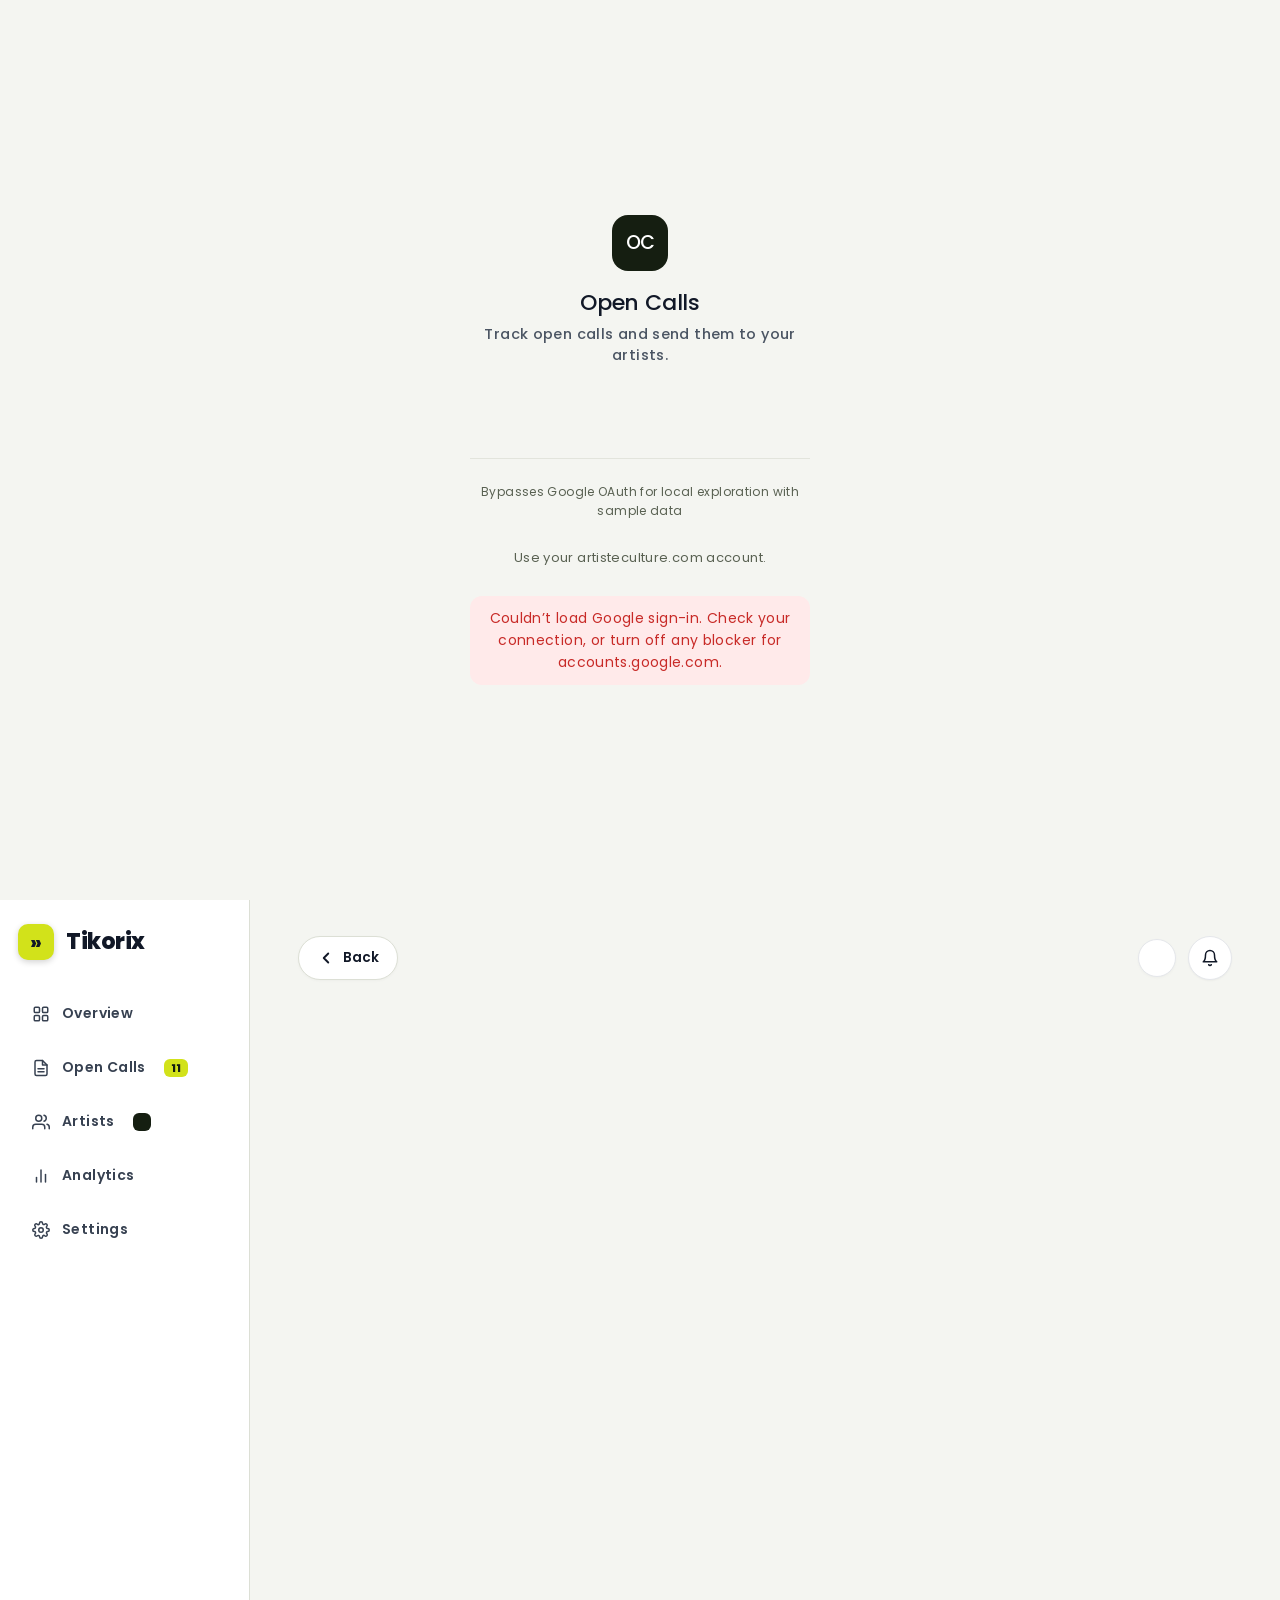
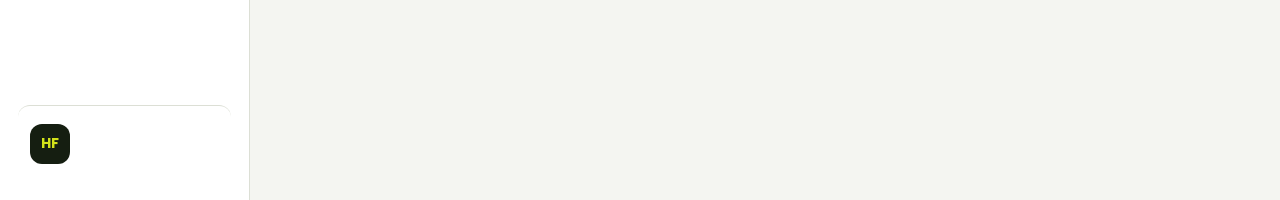
==== index.html @ 53bf8a7f "Add Set owner to opportunity multi-select bar and remove bulk send" ====
<!DOCTYPE html>
<html lang="en">
<head>
<meta charset="utf-8">
<meta name="viewport" content="width=device-width, initial-scale=1, viewport-fit=cover">
<title>Open Calls</title>
<meta name="theme-color" content="#faf8f5" media="(prefers-color-scheme: light)">
<meta name="theme-color" content="#161514" media="(prefers-color-scheme: dark)">
<link rel="icon" href="data:image/svg+xml,<svg xmlns='http://www.w3.org/2000/svg' viewBox='0 0 100 100'><rect width='100' height='100' rx='24' fill='%232b6e67'/><text x='50%' y='55%' dominant-baseline='middle' text-anchor='middle' font-family='sans-serif' font-size='48' font-weight='700' fill='white'>OC</text></svg>">
<meta name="mobile-web-app-capable" content="yes">
<meta name="apple-mobile-web-app-capable" content="yes">
<link rel="preconnect" href="https://script.google.com">
<link rel="preconnect" href="https://fonts.googleapis.com">
<link rel="preconnect" href="https://fonts.gstatic.com" crossorigin>
<link rel="stylesheet" href="https://fonts.googleapis.com/css2?family=Poppins:ital,wght@0,400;0,500;0,600;0,700;0,800;1,400;1,600&display=swap">
<script src="config.js"></script>
<script>
// Theme before first paint: 'light', 'dark', or 'device' (follows the system setting).
(function () {
  try {
    if (localStorage.getItem('oc_theme_v2') !== '1') {
      localStorage.setItem('oc_theme', 'light');
      localStorage.setItem('oc_theme_v2', '1');
    }
  } catch (e) {}
  var pref = 'light';
  try { pref = localStorage.getItem('oc_theme') || 'light'; } catch (e) {}
  var dark = pref === 'dark';
  document.documentElement.setAttribute('data-theme', dark ? 'dark' : 'light');
})();
</script>
<link rel="stylesheet" href="styles.css">

</head>
<body>

<!-- ============ Sign in ============ -->
<section id="signin" hidden>
  <div class="signbox">
    <div class="mark" aria-hidden="true">OC</div>
    <h1>Open Calls</h1>
    <p class="muted" id="signText">Track open calls and send them to your artists.</p>
    <div id="gsiBtn"></div>
    <div style="margin-top:20px;padding-top:16px;border-top:1px solid var(--line);">
      <button type="button" class="btn ghost block" id="btnDemoMode" style="display:none;border:1px solid var(--line);background:var(--sunk);color:var(--ink);font-weight:600;width:100%;cursor:pointer;padding:10px 14px;border-radius:99px;font-size:14px">🚀 Preview UI as Guest (Demo Mode)</button>
      <p class="faint" style="margin-top:8px;font-size:12px;text-align:center">Bypasses Google OAuth for local exploration with sample data</p>
    </div>
    <div id="pendingBox" hidden>
      <button type="button" class="btn primary block" id="btnCheckAgain">Check again</button>
      <button type="button" class="btn ghost block" id="btnOtherAccount">Use a different account</button>
    </div>
    <p class="faint" id="domainHint" style="margin-top:14px"></p>
    <div class="msg" id="signMsg" role="status" aria-live="polite"></div>
  </div>
</section>

<!-- ============ Who Are You ============ -->
<section id="whoAreYou" hidden>
  <div class="who-box">
    <button type="button" class="close-corner-btn who-corner" id="whoClose" aria-label="Close" hidden><svg viewBox="0 0 24 24" width="18" height="18" fill="none" stroke="currentColor" stroke-width="2" stroke-linecap="round" aria-hidden="true"><path d="M6 6l12 12M18 6L6 18"/></svg></button>
    <h2>Who are you?</h2>
    <p>Pick your name so the team knows who did what.</p>
    <div class="who-bar"><button type="button" class="btn ghost sm" id="whoEdit" hidden>Edit</button></div>
    <div class="person-list" id="personList"></div>
    <div class="new-person-form" id="newPersonForm" hidden>
      <input class="f" id="newPersonName" placeholder="Your name" maxlength="40" autocomplete="off">
      <div class="row">
        <button class="btn ghost" id="cancelNewPerson" type="button">Cancel</button>
        <button class="btn primary" id="saveNewPerson" type="button">Continue</button>
      </div>
    </div>
    <div class="msg" id="whoMsg" role="status" aria-live="polite"></div>
  </div>
</section>

<!-- ============ App ============ -->
<div id="app" hidden>
  <nav class="tabs" aria-label="Sections">
    <div class="tk-brand-header">
      <div class="tk-logo-box">&raquo;</div>
      <div class="tk-brand-title">Tikorix</div>
    </div>

    <!-- Hidden command palette for keyboard shortcuts (⌘K) -->
    <div class="quick-jump" style="display:none;">
      <span class="cmdk-kbd">⌘K</span>
      <input type="search" id="quickJump" placeholder="Jump to an artist, call or page..." aria-label="Jump to an artist, call or page" autocomplete="off">
      <div class="quick-results" id="quickResults" hidden></div>
    </div>

    <div class="tk-nav-menu">
      <a href="#/dashboard" class="tk-nav-item" data-route="dashboard">
        <svg viewBox="0 0 24 24"><rect x="3" y="3" width="7" height="7" rx="1.5"/><rect x="14" y="3" width="7" height="7" rx="1.5"/><rect x="3" y="14" width="7" height="7" rx="1.5"/><rect x="14" y="14" width="7" height="7" rx="1.5"/></svg>
        <span>Overview</span>
      </a>
      <a href="#/inbox" class="tk-nav-item" data-route="inbox">
        <svg viewBox="0 0 24 24"><path d="M14 2H6a2 2 0 0 0-2 2v16a2 2 0 0 0 2 2h12a2 2 0 0 0 2-2V8z"/><polyline points="14 2 14 8 20 8"/><line x1="16" y1="13" x2="8" y2="13"/><line x1="16" y1="17" x2="8" y2="17"/></svg>
        <span>Open Calls</span>
        <span class="badge tk-lime-badge" id="badge-inbox">11</span>
      </a>
      <a href="#/artists" class="tk-nav-item" data-route="artists">
        <svg viewBox="0 0 24 24"><path d="M17 21v-2a4 4 0 0 0-4-4H5a4 4 0 0 0-4 4v2"/><circle cx="9" cy="7" r="4"/><path d="M23 21v-2a4 4 0 0 0-3-3.87"/><path d="M16 3.13a4 4 0 0 1 0 7.75"/></svg>
        <span>Artists</span>
        <span class="badge tk-dark-badge" id="badge-artists"></span>
      </a>
      <a href="#/analytics" class="tk-nav-item" data-route="analytics">
        <svg viewBox="0 0 24 24"><line x1="18" y1="20" x2="18" y2="10"/><line x1="12" y1="20" x2="12" y2="4"/><line x1="6" y1="20" x2="6" y2="14"/></svg>
        <span>Analytics</span>
      </a>
      <a href="#/settings" class="tk-nav-item" id="tkNavSettings" data-route="settings" title="Manage Profile, Team & Settings" style="cursor:pointer;">
        <svg viewBox="0 0 24 24"><circle cx="12" cy="12" r="3"/><path d="M19.4 15a1.65 1.65 0 0 0 .33 1.82l.06.06a2 2 0 0 1 0 2.83 2 2 0 0 1-2.83 0l-.06-.06a1.65 1.65 0 0 0-1.82-.33 1.65 1.65 0 0 0-1 1.51V21a2 2 0 0 1-2 2 2 2 0 0 1-2-2v-.09A1.65 1.65 0 0 0 9 19.4a1.65 1.65 0 0 0-1.82.33l-.06.06a2 2 0 0 1-2.83 0 2 2 0 0 1 0-2.83l.06-.06a1.65 1.65 0 0 0 .33-1.82 1.65 1.65 0 0 0-1.51-1H3a2 2 0 0 1-2-2 2 2 0 0 1 2-2h.09A1.65 1.65 0 0 0 4.6 9a1.65 1.65 0 0 0-.33-1.82l-.06-.06a2 2 0 0 1 0-2.83 2 2 0 0 1 2.83 0l.06.06a1.65 1.65 0 0 0 1.82.33H9a1.65 1.65 0 0 0 1-1.51V3a2 2 0 0 1 2-2 2 2 0 0 1 2 2v.09a1.65 1.65 0 0 0 1 1.51 1.65 1.65 0 0 0 1.82-.33l.06-.06a2 2 0 0 1 2.83 0 2 2 0 0 1 0 2.83l-.06.06a1.65 1.65 0 0 0-.33 1.82V9a1.65 1.65 0 0 0 1.51 1H21a2 2 0 0 1 2 2 2 2 0 0 1-2 2h-.09a1.65 1.65 0 0 0-1.51 1z"/></svg>
        <span>Settings</span>
      </a>
      <span id="badge-drafts" style="display:none !important;"></span>
    </div>

    <!-- Hidden compatibility containers -->
    <div style="display:none;" id="navInbox"></div>
    <div style="display:none;" id="navArtists"></div>

    <div class="tk-sidebar-user" id="tkUserTrigger" onclick="openProfileMenu()" title="Manage Profile & Appearance" style="cursor:pointer;">
      <div class="tk-user-avatar" style="background:#151e11 !important;color:#d2e21a !important;font-weight:800;">HF</div>
      <div style="flex:1;min-width:0;">
        <div class="tk-user-name" id="tkSidebarUserName"></div>
        <div class="tk-user-email" id="tkSidebarUserRole"></div>
      </div>
    </div>
  </nav>

  <button type="button" class="fab" id="fabAdd" aria-label="Add an open call"><svg viewBox="0 0 24 24"><path d="M12 5v14M5 12h14"/></svg></button>

  <header class="top">
    <div class="wrap">
      <button type="button" class="back" id="btnBack" hidden aria-label="Back"><svg width="20" height="20" viewBox="0 0 24 24" fill="none" stroke="currentColor" stroke-width="2" stroke-linecap="round"><path d="M15 18l-6-6 6-6"/></svg><span id="backLabel">Back</span></button>
      <button type="button" class="icon-btn menu-btn" id="btnMenu" aria-label="Show or hide the menu" aria-expanded="true" style="display:none;"><svg viewBox="0 0 24 24" aria-hidden="true"><path d="M4 7h16M4 12h16M4 17h16"/></svg></button>
      <div class="tk-header-block">
        <div class="tk-eyebrow" id="tkEyebrow">WORKSPACE / OVERVIEW</div>
        <h1 id="brandTitle">Welcome back</h1>
        <div class="tk-page-sub" id="tkPageSub">Your clients, projects, and workflows. All moving forward.</div>
      </div>
      <div class="tk-header-right" style="display:flex;align-items:center;gap:12px;">
        <div class="tk-date-pill"></div>
        <button type="button" class="icon-btn" id="btnBell" aria-label="Notifications" title="Notifications" style="display:none;"><svg viewBox="0 0 24 24" aria-hidden="true"><path d="M18 8a6 6 0 0 0-12 0c0 7-3 9-3 9h18s-3-2-3-9"/><path d="M13.7 21a2 2 0 0 1-3.4 0"/></svg><span class="bell-count" id="bellCount"></span></button>
        <button type="button" class="avatar" id="btnAccount" aria-label="Account" style="display:none;"></button>
      </div>
    </div>
  </header>

  <main>
    <!-- Top Navigation Row: Back Button on far left, Date and Reminder Bell on far right -->
    <div class="tk-global-nav-bar" id="tkGlobalNavBar">
      <button type="button" class="page-back tk-back-btn" id="pageBack" aria-label="Back">
        <svg width="18" height="18" viewBox="0 0 24 24" fill="none" stroke="currentColor" stroke-width="2.5" stroke-linecap="round" stroke-linejoin="round"><polyline points="15 18 9 12 15 6"/></svg>
        <span>Back</span>
      </button>
      <div class="tk-top-actions">
        <div class="tk-date-pill"></div>
        <button type="button" class="icon-btn tk-bell-btn" id="btnGlobalBell" aria-label="Notifications" title="Notifications" onclick="openAlerts()">
          <svg width="20" height="20" viewBox="0 0 24 24" fill="none" stroke="currentColor" stroke-width="2" stroke-linecap="round"><path d="M18 8a6 6 0 0 0-12 0c0 7-3 9-3 9h18s-3-2-3-9"/><path d="M13.7 21a2 2 0 0 1-3.4 0"/></svg>
          <span class="bell-count" id="globalBellCount"></span>
        </button>
      </div>
    </div>
    <div class="page-head" style="display:none;"><h2 class="page-name" id="pageName"></h2><button type="button" class="icon-btn" id="btnDashMore" aria-label="Dashboard options" title="Dashboard options"><svg viewBox="0 0 24 24" aria-hidden="true"><circle cx="5" cy="12" r="1.6"/><circle cx="12" cy="12" r="1.6"/><circle cx="19" cy="12" r="1.6"/></svg></button><span class="page-assigned" id="pageAssigned"></span><button type="button" class="icon-btn" id="btnEntryMore" aria-label="More actions" hidden><svg viewBox="0 0 24 24" aria-hidden="true"><circle cx="5" cy="12" r="1.6"/><circle cx="12" cy="12" r="1.6"/><circle cx="19" cy="12" r="1.6"/></svg></button><button type="button" class="icon-btn" id="btnLists" aria-label="Drafts, Inbox and Archive" title="Drafts, Inbox and Archive" hidden><svg viewBox="0 0 24 24" aria-hidden="true"><circle cx="5" cy="12" r="1.6"/><circle cx="12" cy="12" r="1.6"/><circle cx="19" cy="12" r="1.6"/></svg></button></div>
    <!-- Add -->
    <section class="wrap view" id="view-add" hidden>


      <div class="card-bundle" style="max-width:760px;margin:0 auto;padding:24px;">
        <h2 style="font-size:22px;font-weight:700;color:var(--ink);margin:0 0 6px 0;">Add an Open Call</h2>
        <p class="muted" style="margin:0 0 18px 0;font-size:14px;">Upload screenshots or a PDF, or paste a link. You'll check the details before anything is saved.</p>
        <label class="drop" id="drop">
          <svg viewBox="0 0 24 24" aria-hidden="true"><path d="M12 16V4M7 9l5-5 5 5M4 16v3a1 1 0 0 0 1 1h14a1 1 0 0 0 1-1v-3"/></svg>
          <b>Choose screenshots or a PDF</b>
          <span class="faint">Or drop or paste them here. Up to 10.</span>
          <input type="file" id="fileInput" class="sr" multiple accept="image/*,application/pdf">
        </label>
        <div class="thumbs" id="thumbs"></div>
        <label class="lbl" for="textInput" style="margin-top:14px;display:block;">Link or caption</label>
        <textarea class="f" id="textInput" rows="3" placeholder="https://instagram.com/p/…"></textarea>
        <div class="linkrow" style="margin-top:6px;">
          <span class="faint" style="font-size:12px;">Instagram links often can't be read. A screenshot works best.</span>
          <button type="button" class="linkbtn" id="btnPaste" hidden>Paste</button>
        </div>
        <button type="button" class="btn primary block" id="btnRead" style="margin-top:18px;width:100%;">Read details</button>
        <button class="btn block" id="btnManual" type="button" style="margin-top:10px;width:100%;">Enter details manually</button>
        <div class="msg" id="addMsg" role="status" aria-live="polite"></div>
      </div>
    </section>

    <!-- Lists (Open Calls Tabular View) -->
    <section class="wrap view" id="view-list" hidden>
      <div class="tk-page-header-bar" style="display:flex;justify-content:space-between;align-items:flex-start;width:100%;margin-bottom:20px;">
        <div>
          <h1 class="tk-greeting" style="font-size:32px;font-weight:800;color:#111827;margin:0 0 4px 0;">Open Calls</h1>
          <div class="tk-sub" style="font-size:14px;color:#4f5561;">Track, evaluate, and submit curated opportunities across represented artists.</div>
        </div>
        <div>
          <button type="button" class="btn primary tk-add-call-btn" onclick="go('#/add')">
            <svg width="16" height="16" viewBox="0 0 24 24" fill="none" stroke="currentColor" stroke-width="2.5" style="margin-right:6px;"><path d="M12 5v14M5 12h14"/></svg>
            <span>Add Open Call</span>
          </button>
        </div>
      </div>

      <!-- Unified Inline Toolbar (Search + Categories + All Artists + Closing Soon + Status Tabs) -->
      <div class="tk-table-toolbar">
        <div class="tk-toolbar-left">
          <div class="tk-search-box">
            <svg viewBox="0 0 24 24" fill="none" stroke="currentColor" stroke-width="2" aria-hidden="true" width="16" height="16"><circle cx="11" cy="11" r="7"/><path d="M20 20l-3.5-3.5"/></svg>
            <input type="search" id="q" placeholder="Search opportunity, funder, artist..." autocomplete="off">
          </div>
          <select class="tk-filter-select" id="fCat" aria-label="Filter by Category">
            <option value="">All Categories ▾</option>
            <option>Exhibition</option><option>Residency</option><option>Grant</option><option>Prize</option><option>Art Fair</option><option>Competition</option><option>Other</option>
          </select>
          <select class="tk-filter-select" id="fArtist" aria-label="Filter by Artist">
            <option value="">All Artists ▾</option>
          </select>
          <button type="button" class="tk-alert-pill" id="fSoon" aria-pressed="false">
            <span>Closing Soon</span>
            <span class="tk-soon-count" id="soonCountPill">2</span>
          </button>
        </div>

        <div class="tk-status-tabs" id="subTabs">
          <button type="button" data-sub="inbox" class="tk-status-tab active">Inbox <span class="tk-tab-count" id="sbadge-inbox"></span></button>
          <button type="button" data-sub="drafts" class="tk-status-tab">Drafts <span class="tk-tab-count" id="sbadge-drafts"></span></button>
          <button type="button" data-sub="archive" class="tk-status-tab">Archived</button>
        </div>
        <select id="fSort" style="display:none;"><option value="deadline">deadline</option><option value="added">added</option></select>
      </div>

      <!-- Structured Data Table with Half-Pane Preview Split Container -->
      <div class="tk-split-container" id="tkSplitContainer">
        <div class="tk-table-card tk-table-pane" id="tkTablePane">
          <div id="list" aria-live="polite"></div>
        </div>
        <aside class="tk-half-pane" id="tkHalfPane" hidden aria-label="Opportunity Details Preview">
          <div class="tk-pane-card" id="tkPaneContent"></div>
        </aside>
      </div>
    </section>

    <!-- Editor -->
    <section class="wrap view" id="view-entry" hidden>

            <!-- BUNDLE 1: WORKFLOW & PROGRESS CARD -->
      <div class="card-bundle workflow-card" id="entryHeaderCard" style="padding:24px 28px;border-radius:20px;background:#ffffff;border:1px solid #e5e7eb;margin-bottom:20px;">
        <div class="workflow-top-row" style="display:flex;justify-content:space-between;align-items:flex-start;width:100%;">
          <div>
            <div class="tk-eyebrow" id="entryHeaderEyebrow" style="font-size:11px;font-weight:700;color:#6b7280;letter-spacing:0.05em;margin-bottom:4px;text-transform:uppercase;">OPPORTUNITY INTAKE</div>
            <h2 id="entryHeaderTitle" style="font-size:24px;font-weight:800;color:#111827;margin:0 0 6px 0;">New Open Call</h2>
            <p id="entryHeaderDesc" style="font-size:13.5px;color:#4f5561;margin:0;">Enter and curate opportunity details. You can save as an in-progress draft or publish directly to your Active Inbox.</p>
          </div>
          <div style="display:flex;align-items:center;gap:10px;">
            <span class="status-pill" id="entryStatus"></span>
            <button type="button" class="btn sm" id="btnEditEntry" hidden>Edit Details</button>
          </div>
        </div>
        <div id="entryPipeline" class="entry-pipeline" style="margin-top:16px;"></div>
      </div>

      <form id="form" novalidate autocomplete="off">
        <div id="archiveRow" hidden>
          <button type="button" class="btn danger sm" id="btnArchive">Archive</button>
        </div>
        <h3 class="form-section" id="basicsHead" style="display:none">Basics</h3>

        <!-- BUNDLE 2: TITLE & CORE ESSENTIALS -->
        <div class="card-bundle">
          <div class="bundle-header" style="display:flex;align-items:center;justify-content:space-between;">
            <h4 class="bundle-title" style="margin:0;"><svg width="16" height="16" viewBox="0 0 24 24" fill="none" stroke="currentColor" stroke-width="2.5" style="margin-right:8px;vertical-align:-2px;"><path d="M14 2H6a2 2 0 0 0-2 2v16a2 2 0 0 0 2 2h12a2 2 0 0 0 2-2V8z"/><polyline points="14 2 14 8 20 8"/></svg>Call Details</h4>
            <div class="tk-menu-wrap" style="position:relative;">
              <button type="button" class="tk-row-menu-btn" id="btnCallDetailsMore" aria-label="Opportunity options" title="Opportunity options" onclick="toggleCallDetailsDropdown(event)">
                <svg width="18" height="18" viewBox="0 0 24 24" fill="none" stroke="currentColor" stroke-width="2.5"><circle cx="12" cy="12" r="1.5"/><circle cx="19" cy="12" r="1.5"/><circle cx="5" cy="12" r="1.5"/></svg>
              </button>
              <div class="tk-menu-dropdown right" id="callDetailsDropdown" style="display:none;position:absolute;top:100%;right:0;margin-top:4px;z-index:60;min-width:220px;box-shadow:0 10px 25px rgba(0,0,0,0.15);background:#ffffff;border:1px solid #e5e7eb;border-radius:12px;padding:6px;">
              </div>
            </div>
          </div>
          <div class="bundle-fields">
            <div class="field" data-k="title">
              <label class="lbl" for="f_title">Title</label>
              <input class="f" id="f_title" required>
              <div class="note">Not found. Check the source.</div>
            </div>
            <div class="field" data-k="link">
              <label class="lbl" for="f_link">Application Link</label>
              <input class="f" id="f_link" type="url" inputmode="url" placeholder="https://">
              <div class="note">Not found. Check the source.</div>
            </div>
            <div class="field" data-k="theme">
              <label class="lbl" for="f_theme">Theme / Curatorial Focus</label>
              <input class="f" id="f_theme" placeholder="e.g. Ecology, Materiality, South Asian Diaspora, Post-colonialism">
              <div class="note">Not found. Check the source.</div>
            </div>
          </div>
        </div>

        <!-- TWO COLUMN BUNDLE GRID -->
        <div class="two-col-bundles">

          <!-- BUNDLE 3: LOGISTICS & VENUE -->
          <div class="card-bundle">
            <div class="bundle-header">
              <h4 class="bundle-title"><svg width="16" height="16" viewBox="0 0 24 24" fill="none" stroke="currentColor" stroke-width="2.5" style="margin-right:8px;vertical-align:-2px;"><circle cx="12" cy="12" r="10"/><path d="M12 2a14.5 14.5 0 0 0 0 20 14.5 14.5 0 0 0 0-20"/><path d="M2 12h20"/></svg>Logistics & Venue</h4>
            </div>
            <div class="bundle-fields">
              <div class="field" data-k="type">
                <label class="lbl" for="f_type">Category</label>
                <select class="f" id="f_type">
                  <option value=""></option>
                  <option>Exhibition</option>
                  <option>Residency</option>
                  <option>Grant</option>
                  <option>Prize</option>
                  <option>Art Fair</option>
                  <option>Competition</option>
                  <option>Other</option>
                </select>
                <div class="note">Not found.</div>
              </div>
              <div class="field" data-k="organiser">
                <label class="lbl" for="f_organiser">Organiser</label>
                <input class="f" id="f_organiser">
                <div class="note">Not found. Check the source.</div>
              </div>
              <div class="field" data-k="location">
                <label class="lbl" for="f_location">Location</label>
                <input class="f" id="f_location">
                <div class="note">Not found.</div>
              </div>
            </div>
          </div>

          <!-- BUNDLE 4: TIMELINE & KEY DATES -->
          <div class="card-bundle">
            <div class="bundle-header">
              <h4 class="bundle-title"><svg width="16" height="16" viewBox="0 0 24 24" fill="none" stroke="currentColor" stroke-width="2.5" style="margin-right:8px;vertical-align:-2px;"><rect x="3" y="4" width="18" height="18" rx="2" ry="2"/><line x1="16" y1="2" x2="16" y2="6"/><line x1="8" y1="2" x2="8" y2="6"/><line x1="3" y1="10" x2="21" y2="10"/></svg>Timeline & Dates</h4>
            </div>
            <div class="bundle-fields">
              <div class="field" data-k="deadline">
                <label class="lbl" for="f_deadline">Submission Deadline</label>
                <input class="f" id="f_deadline" type="date">
                <div class="note">Not found. Check the source.</div>
              </div>
              <div class="field" data-k="announcement_date">
                <label class="lbl" for="f_announcement_date">Results Announced</label>
                <input class="f" id="f_announcement_date">
                <div class="note">Not found.</div>
              </div>
              <div class="field" data-k="event_dates">
                <label class="lbl" for="f_event_dates">Event Dates</label>
                <input class="f" id="f_event_dates">
                <div class="note">Not found.</div>
              </div>
            </div>
          </div>

          <!-- BUNDLE 5: FINANCIALS & FEES (ALL IN ONE PLACE) -->
          <div class="card-bundle">
            <div class="bundle-header">
              <h4 class="bundle-title"><svg width="16" height="16" viewBox="0 0 24 24" fill="none" stroke="currentColor" stroke-width="2.5" style="margin-right:8px;vertical-align:-2px;"><rect x="1" y="4" width="22" height="16" rx="2" ry="2"/><line x1="1" y1="10" x2="23" y2="10"/></svg>Financials & Fees</h4>
            </div>
            <div class="bundle-fields">
              <div class="field" data-k="fee">
                <label class="lbl" for="f_fee">Application Fee</label>
                <input class="f" id="f_fee" placeholder="Free, ₹500">
                <div class="note">Not found. Check the source.</div>
              </div>
              <div class="field" data-k="fees">
                <span class="lbl">Other Fees</span>
                <div id="feeList"></div>
                <button type="button" class="btn ghost sm" id="btnAddFee" style="margin-top:6px">+ Add a fee</button>
              </div>
            </div>
          </div>

          <!-- BUNDLE 6: REQUIREMENTS & DOSSIER -->
          <div class="card-bundle">
            <div class="bundle-header">
              <h4 class="bundle-title"><svg width="16" height="16" viewBox="0 0 24 24" fill="none" stroke="currentColor" stroke-width="2.5" style="margin-right:8px;vertical-align:-2px;"><path d="M22 19a2 2 0 0 1-2 2H4a2 2 0 0 1-2-2V5a2 2 0 0 1 2-2h5l2 3h9a2 2 0 0 1 2 2z"/></svg>Requirements & Criteria</h4>
            </div>
            <div class="bundle-fields">
              <div class="field" data-k="required_docs">
                <label class="lbl" for="f_required_docs">Required Documents</label>
                <input class="f" id="f_required_docs" placeholder="CV, Artist statement, Images, Portfolio">
                <div class="note">Not found. Check the source.</div>
              </div>
              <div class="field" data-k="eligibility">
                <label class="lbl" for="f_eligibility">Eligibility</label>
                <textarea class="f" id="f_eligibility" rows="2"></textarea>
                <div class="note">Not found. Check the source.</div>
              </div>
            </div>
          </div>

        </div>

        <!-- ADDITIONAL INFO & CUSTOM FIELDS CARD -->
        <div class="card-bundle">
          <div class="bundle-header">
            <h4 class="bundle-title"><svg width="16" height="16" viewBox="0 0 24 24" fill="none" stroke="currentColor" stroke-width="2.5" style="margin-right:8px;vertical-align:-2px;"><path d="M11 4H4a2 2 0 0 0-2 2v14a2 2 0 0 0 2 2h14a2 2 0 0 0 2-2v-7"/><path d="M18.5 2.5a2.121 2.121 0 0 1 3 3L12 15l-4 1 1-4 9.5-9.5z"/></svg>Notes & Additional Info</h4>
          </div>
          <div class="bundle-fields">
            <div class="field" data-k="additional">
              <label class="lbl" for="f_additional">Additional Info</label>
              <textarea class="f" id="f_additional" rows="2" placeholder="Anything else the team should know"></textarea>
            </div>
            <div id="customFields"></div>
          </div>
        </div>
      </form>

      <!-- BUNDLE 7: SOURCE MATERIAL ACCORDION (AT BOTTOM AS REFERENCE) -->
      <div id="source"></div>

      <!-- ARTIST PICKER SECTION -->
      <div id="artistPickerSection" class="card-bundle" style="margin-top:20px;">
        <label class="lbl" style="font-size:13px; font-weight:700; text-transform:uppercase; color:var(--ink-muted);">Match Artists</label>
        <div class="chips" id="artistChips" role="group" aria-label="Artists" style="margin-top:10px;"></div>
        <p class="faint" id="calHint" style="margin:8px 2px 0" aria-live="polite"></p>
        <form id="addArtist" class="add-artist-box" hidden style="margin-top:12px;border-top:1px solid var(--line);padding-top:12px;">
          <label class="lbl" for="newArtist">New artist name</label>
          <input class="f" id="newArtist" autocomplete="off">
          <div style="display:flex;gap:8px;margin-top:10px">
            <button type="button" class="btn ghost" id="cancelArtist">Cancel</button>
            <button class="btn" id="saveArtist" style="flex:1">Add artist</button>
          </div>
        </form>
      </div>

      <!-- ACTIONS BAR (STICKY BOTTOM FOOTER) -->
      <div class="tk-sticky-actions" id="entryActions" style="display:flex;justify-content:space-between;align-items:center;">
        <div class="msg" id="entryMsg" role="alert" style="margin:0;font-size:13px;color:#6b7280;"></div>
                <div style="display:flex;align-items:center;gap:12px;">
          <button type="button" class="btn ghost sm" id="btnCancelEdit" onclick="go('#/inbox')">Cancel</button>
          <button type="button" class="btn sm tk-btn-draft" id="btnSaveDraft" style="display:none;">Save Draft</button>
          <button type="button" class="btn primary sm" id="btnPrimary" style="background:#111827;color:#ffffff;border-radius:9999px;padding:9px 24px;font-size:14px;font-weight:700;">Save to Inbox</button>
          <button type="button" id="btnDeleteCall" hidden></button>
          <button type="button" id="btnToDrafts" hidden></button>
          <button type="button" id="btnRestore" hidden></button>
          <button type="button" id="btnSecondary" hidden></button>
        </div>
      </div>
    </section>

    <!-- Artists list -->
    <section class="wrap view" id="view-artists" hidden>
      <div id="artistsList"></div>
    </section>

    <!-- Artist detail -->
    <section class="wrap view" id="view-artist-detail" hidden>
      <div id="artistDetail"></div>
    </section>


    <!-- Dashboard -->
    <section class="wrap view" id="view-dashboard" hidden>
      <div id="dashboardContent"></div>
    </section>

    <!-- Analytics -->
    <section class="wrap view" id="view-analytics" hidden>
      <div id="analyticsContent"></div>
    </section>

    <!-- Doc review -->
    <section class="wrap view" id="view-doc-review" hidden>
      <div id="docReviewContent"></div>
    </section>

    <!-- Per-artist call: the 4-step wizard (Sent / Awaiting Response /
         Application / Outcome) for one artist's view of one call. -->
    <section class="wrap view" id="view-artist-call" hidden>
      <div id="artistCallContent"></div>
    </section>
      <!-- Settings Page -->
    <section class="wrap view" id="view-settings" hidden>
      <div class="tk-top-bar" style="margin-bottom:24px;">
        <div>
          <div class="tk-page-eyebrow">WORKSPACE / SETTINGS</div>
          <h1 class="tk-page-title" style="margin:0;font-size:28px;font-weight:800;color:#111827;">Settings &amp; Preferences</h1>
          <p class="tk-page-subtitle" style="margin:4px 0 0;font-size:14px;color:#6b7280;">Manage workspace rules, intake fields, automated reminders, and reports.</p>
        </div>
        </div>

      <div class="tk-settings-cards-grid">
        <!-- Card 1: Custom Form Fields -->
        <div class="tk-settings-nav-card" onclick="openFormFields()" tabindex="0" role="button" aria-label="Configure Custom Form Fields">
          <div class="tk-settings-nav-icon">
            <svg width="24" height="24" viewBox="0 0 24 24" fill="none" stroke="currentColor" stroke-width="2"><rect x="3" y="3" width="18" height="18" rx="2"/><path d="M9 3v18"/><path d="M14 9h5"/><path d="M14 15h5"/></svg>
          </div>
          <div class="tk-settings-nav-content">
            <h3 class="tk-settings-nav-title">Custom Form Fields</h3>
            <p class="tk-settings-nav-desc">Configure custom intake metadata, curatorial tags, and sync definitions for artist profiles.</p>
          </div>
          <button type="button" class="tk-settings-nav-btn">Configure &rarr;</button>
        </div>

        <!-- Card 2: Automated Reminders -->
        <div class="tk-settings-nav-card" onclick="openReminders()" tabindex="0" role="button" aria-label="Manage Reminders and Autopilot">
          <div class="tk-settings-nav-icon">
            <svg width="24" height="24" viewBox="0 0 24 24" fill="none" stroke="currentColor" stroke-width="2"><path d="M18 8a6 6 0 0 0-12 0c0 7-3 9-3 9h18s-3-2-3-9"/><path d="M13.7 21a2 2 0 0 1-3.4 0"/></svg>
          </div>
          <div class="tk-settings-nav-content">
            <h3 class="tk-settings-nav-title">Reminders &amp; Autopilot</h3>
            <p class="tk-settings-nav-desc">Set up email and in-app chase rules, deadline alerts, and automatic notification assignments.</p>
          </div>
          <button type="button" class="tk-settings-nav-btn">Manage Rules &rarr;</button>
        </div>

        <!-- Card 3: Reports & Exports -->
        <div class="tk-settings-nav-card" onclick="openReports()" tabindex="0" role="button" aria-label="View Reports and Export">
          <div class="tk-settings-nav-icon">
            <svg width="24" height="24" viewBox="0 0 24 24" fill="none" stroke="currentColor" stroke-width="2"><line x1="18" y1="20" x2="18" y2="10"/><line x1="12" y1="20" x2="12" y2="4"/><line x1="6" y1="20" x2="6" y2="14"/></svg>
          </div>
          <div class="tk-settings-nav-content">
            <h3 class="tk-settings-nav-title">Reports &amp; Export</h3>
            <p class="tk-settings-nav-desc">Generate monthly, quarterly, and annual performance summaries, and export artist dossiers.</p>
          </div>
          <button type="button" class="tk-settings-nav-btn">View Reports &rarr;</button>
        </div>

        <!-- Card 4: Team & People -->
        <div class="tk-settings-nav-card" onclick="showWhoAreYou(true)" tabindex="0" role="button" aria-label="Manage Team and People">
          <div class="tk-settings-nav-icon">
            <svg width="24" height="24" viewBox="0 0 24 24" fill="none" stroke="currentColor" stroke-width="2"><path d="M17 21v-2a4 4 0 0 0-4-4H5a4 4 0 0 0-4 4v2"/><circle cx="9" cy="7" r="4"/><path d="M23 21v-2a4 4 0 0 0-3-3.87"/><path d="M16 3.13a4 4 0 0 1 0 7.75"/></svg>
          </div>
          <div class="tk-settings-nav-content">
            <h3 class="tk-settings-nav-title">Team &amp; People</h3>
            <p class="tk-settings-nav-desc">Manage workspace collaborators, curatorial leads, active reviewer profiles, and permissions.</p>
          </div>
          <button type="button" class="tk-settings-nav-btn">Manage Team &rarr;</button>
        </div>
      </div>
    </section>

  </main>

  <div class="bulk" id="bulk" role="region" aria-label="Selection">
    <span class="n"><span id="bulkN">0</span> selected</span>
    <button type="button" id="bulkClear">Clear</button>
    <button type="button" id="bulkArchive">Archive</button>
    <button type="button" class="solid" id="bulkSetOwner">Set owner</button>
  </div>
</div>

<div class="backdrop" id="backdrop"></div>
<div class="sheet" id="sheet" role="dialog" aria-modal="true" aria-labelledby="sheetTitle" tabindex="-1">
  <div class="grab"></div>
  <h2 id="sheetTitle"></h2>
  <p id="sheetText"></p>
  <div id="sheetBody"></div>
  <div class="btns" id="sheetBtns"></div>
</div>
<div class="toast" id="toast" role="status" aria-live="polite"><span id="toastText"></span><button type="button" id="toastAction"></button></div>

<script src="app.js" defer></script>


<!-- 1-CLICK PITCH EMAIL GENERATOR MODAL -->
<div class="tk-modal-backdrop" id="tkEmailModal">
  <div class="tk-email-modal">
    <div class="tk-modal-header">
      <h3 class="tk-modal-title"><span>✉ Generated Pitch Email for <span id="mEmailArtist">Marita</span></span></h3>
      <button type="button" class="tk-modal-close" onclick="closeEmailModal()">&times;</button>
    </div>
    <div class="tk-modal-body">
      <div style="font-size:13px;color:#374151;display:flex;flex-direction:column;gap:6px;">
        <div><strong>To:</strong> <span id="mEmailTo">marita@artisteculture.com</span></div>
        <div><strong>Subject:</strong> <span id="mEmailSubject">Curated Opportunity: Autumn Production Grant (₹3,50,000)</span></div>
      </div>
      <div class="tk-email-preview-box" id="mEmailBody">Hi Marita,

Hope your studio work is going well! 

The curatorial team vetted this new open call that strongly aligns with your practice:

• Opportunity: Autumn Production Grant 2027
• Funding & Support: ₹3,50,000 direct production stipend
• Deadline: 6 November 2026 (closing in 2 days)
• Requirements: 500w proposal, 10 work images, CV (we already drafted this in your dossier)

Review the full details in your Google Doc dossier below and let us know if we should submit:
👉 https://docs.google.com/document/d/marita-fernandez-dossier-2026

Best,
Hazel & the Curatorial Team</div>
    </div>
    <div class="tk-modal-footer">
      <span style="font-size:12px;color:#6b7280;">Backed by <code>p2_generateEmailText</code></span>
      <div style="display:flex;gap:10px;">
        <button type="button" class="tk-btn-modal" onclick="copyEmailText()">📋 Copy Email Text</button>
        <button type="button" class="tk-btn-modal" style="background:#2563eb;color:#fff;" onclick="window.open('https://mail.google.com','_blank')">↗ Open in Gmail</button>
      </div>
    </div>
  </div>
</div>

</body>
</html>
---- styles.css ----
:root {
  /* Tikorix Framer Palette */
  --bg: #F4F5F1;          /* Tikorix signature soft calm sage stone canvas */
  --surface: #FFFFFF;     /* Crisp white card surface */
  --surface-subtle: #FAFAF8;
  --sunk: #ECEEE7;        /* Tikorix warm muted sage sunk */
  --ink: #151E11;         /* Tikorix obsidian forest black */
  --ink2: #4F5561;        /* Tikorix slate gray */
  --ink3: #7B8272;        /* Tikorix muted sage helper */
  --line: #E2E4DC;        /* Tikorix delicate tactile sage line */
  --primary: #151E11;     /* Tikorix obsidian dark button */
  --on-primary: #FFFFFF;
  --accent-lime: #D2E21A; /* Tikorix signature electric lime highlight */
  --accent-lime-hover: #BFCE12;
  --accent-lime-soft: #F6F9D2;
  --accent-mint: #00B887;
  --accent-mint-soft: #E6F8F3;
  --accent-coral: #FF5E5B;
  --accent-coral-soft: #FFEAEA;
  --accent-sun: #F59E0B;
  --accent-sun-soft: #FEF3C7;
  --accent-cobalt: #3B82F6;
  --accent-cobalt-soft: #EFF6FF;
  --accent-lilac: #8E51FF;
  --accent-lilac-soft: #F4ECFF;
  --red-bg: #FFEAEA; --red: #C82A27;
  --amber-bg: #FEF3C7; --amber: #B45309;
  --green-bg: #E6F8F3; --green: #008762;
  --blue-bg: #EFF6FF; --blue: #1D4ED8;
  --purple-bg: #F4ECFF; --purple: #6D28D9;
  --focus: 0 0 0 3px rgba(210, 226, 26, 0.45);
  --nav-h: 64px;
}
:root[data-theme="dark"]{
  color-scheme:dark;
  --bg:#161514;--surface:#211f1d;--sunk:#2b2926;--ink:#f2efea;--ink2:#c9c3bb;--ink3:#a8a197;--line:#3a3633;
  --primary:#f2efea;--on-primary:#161514;
  --red-bg:#3d1c18;--red:#f4a196;--amber-bg:#3b2c12;--amber:#f2c46e;--green-bg:#17331f;--green:#90d6a4;
  --blue-bg:#1b2d42;--blue:#8ab4e8;--purple-bg:#2e1e40;--purple:#c4a0e8;
  --focus:0 0 0 3px rgba(242,239,234,.28);
}
*{box-sizing:border-box}
html{-webkit-text-size-adjust:100%}
/* Dyslexia-friendly: Atkinson Hyperlegible (letters are clearly distinct), larger text, open spacing, no italics or justified text. */
body{margin:0;background:var(--bg);color:var(--ink);font:15px/1.5 "Poppins",-apple-system,BlinkMacSystemFont,"Segoe UI",Roboto,sans-serif;letter-spacing:-0.1px;-webkit-tap-highlight-color:transparent;-webkit-font-smoothing:antialiased}
em,i{font-style:normal}
[hidden]{display:none!important}
button,input,select,textarea{font:inherit;color:inherit}
.sr{position:absolute;width:1px;height:1px;overflow:hidden;clip:rect(0 0 0 0);white-space:nowrap}
.wrap{max-width:560px;margin:0 auto;padding:0 16px}
h1{font-size:22px;line-height:1.25;margin:0;font-weight:500;letter-spacing:-.2px}
.muted{color:var(--ink2)} .faint{color:var(--ink3);font-size:13px}

/* Controls */
.btn{display:inline-flex;align-items:center;justify-content:center;gap:6px;min-height:48px;padding:0 18px;border-radius:12px;border:0;background:var(--sunk);color:var(--ink);font-weight:500;cursor:pointer}
.btn.primary{background:var(--primary);color:var(--on-primary)}
.btn.danger{background:var(--red-bg);color:var(--red)}
.btn.ghost{background:transparent;color:var(--ink2);min-height:44px;padding:0 10px}
.btn.sm{min-height:36px;padding:0 12px;font-size:13px;border-radius:10px}
.btn.block{width:100%}
.btn:disabled{opacity:.55;cursor:default}
.btn:active:not(:disabled){transform:scale(.98)}
:focus-visible{outline:none;box-shadow:var(--focus)}
label.lbl{display:block;font-size:13px;font-weight:500;color:var(--ink2);margin:16px 0 6px}
input.f,select.f,textarea.f{width:100%;min-height:48px;padding:12px 14px;border:1px solid var(--line);border-radius:12px;background:var(--input,var(--surface))}
textarea.f{min-height:88px;resize:vertical}
input.f:focus,select.f:focus,textarea.f:focus{outline:none;border-color:var(--ink);box-shadow:var(--focus)}
.field.missing input.f,.field.missing select.f,.field.missing textarea.f{border-color:var(--amber);background:var(--amber-bg)}
.field .note{display:none;font-size:12px;color:var(--amber);margin-top:4px}
.field.missing .note{display:block}
.row2{display:grid;grid-template-columns:1fr 1fr;gap:10px}

/* Sign-in */
#signin{min-height:100dvh;display:flex;align-items:center;justify-content:center;padding:24px}
.signbox{max-width:340px;width:100%;text-align:center}
.mark{width:56px;height:56px;border-radius:16px;background:var(--primary);color:var(--on-primary);display:grid;place-items:center;font-weight:500;font-size:19px;margin:0 auto 18px;letter-spacing:-.5px}
.signbox p{margin:8px 0 28px}
#gsiBtn{display:flex;justify-content:center;min-height:44px}
.msg{margin-top:16px;padding:12px;border-radius:12px;font-size:14px}
.msg.err{background:var(--red-bg);color:var(--red)} .msg.ok{background:var(--green-bg);color:var(--green)}
.msg:empty{display:none}

/* Who Are You */
#whoAreYou{position:fixed;inset:0;z-index:100;background:rgba(0,0,0,.45);display:flex;align-items:center;justify-content:center;padding:24px}
.who-box{max-width:380px;width:100%;text-align:center;background:var(--surface);border-radius:20px;padding:24px;box-shadow:0 12px 40px rgba(0,0,0,.25)}
.who-box{position:relative;padding:28px 24px 24px}
.who-corner{position:absolute;top:12px;right:12px}
.who-bar{display:flex;justify-content:flex-end;min-height:40px;margin:-4px -8px 4px 0}
.person-name{font-size:14px;font-weight:500}
.person-btn.editing{border-style:dashed}
.person-x{position:absolute;top:-8px;right:-8px;width:24px;height:24px;border-radius:50%;background:var(--red);color:#fff;display:flex;align-items:center;justify-content:center;font-size:15px;line-height:1}
.who-box h2{margin:0 0 8px;font-size:20px}
.who-box p{margin:0 0 24px;color:var(--ink2)}
.person-list{display:flex;flex-wrap:wrap;gap:12px;justify-content:center}
.person-btn{position:relative;display:flex;flex-direction:column;align-items:center;gap:6px;padding:12px 16px;min-width:80px;border-radius:14px;border:1px solid var(--line);background:var(--surface);cursor:pointer;font-weight:500;font-size:14px}
.person-btn:hover{border-color:var(--ink);background:var(--sunk)}
.person-btn .person-av{width:44px;height:44px;border-radius:50%;background:var(--sunk);display:grid;place-items:center;font-weight:500;font-size:16px;color:var(--ink2)}
.person-btn.add{border-style:dashed;color:var(--ink2)}
.new-person-form{margin-top:20px}
.new-person-form .row{display:flex;gap:8px;margin-top:8px}
.new-person-form .row .btn{flex:1}

/* App shell */
header.top{position:sticky;top:0;z-index:20;background:color-mix(in srgb,var(--bg) 90%,transparent);backdrop-filter:blur(12px);-webkit-backdrop-filter:blur(12px);padding-top:env(safe-area-inset-top)}
header.top .wrap{display:flex;align-items:center;gap:10px;min-height:56px}
header.top h1{flex:1}
.avatar{width:36px;height:36px;border-radius:50%;border:1px solid var(--line);background:var(--sunk);display:grid;place-items:center;font-weight:500;font-size:13px;cursor:pointer;overflow:hidden;padding:0}
.avatar img{width:100%;height:100%;object-fit:cover}
.back{display:inline-flex;align-items:center;gap:4px;background:none;border:0;color:var(--ink2);min-height:44px;padding:0 8px 0 0;cursor:pointer;font-weight:500}
main{padding-bottom:calc(var(--nav-h) + 24px + env(safe-area-inset-bottom))}
nav.tabs{position:fixed;left:0;right:0;bottom:0;z-index:30;background:var(--surface);border-top:1px solid var(--line);display:flex;justify-content:center;padding-bottom:env(safe-area-inset-bottom)}
nav.tabs a{flex:1;max-width:140px;min-height:var(--nav-h);display:flex;flex-direction:column;align-items:center;justify-content:center;gap:3px;color:var(--ink3);text-decoration:none;font-size:12px;font-weight:500;position:relative}
nav.tabs a[aria-current="page"]{color:var(--ink)}
nav.tabs a[aria-current="page"] svg{stroke-width:2.2}
nav.tabs svg{width:22px;height:22px;fill:none;stroke:currentColor;stroke-width:1.7;stroke-linecap:round;stroke-linejoin:round}
.badge{position:absolute;top:8px;left:calc(50% + 6px);min-width:18px;height:18px;padding:0 5px;border-radius:9px;background:var(--primary);color:var(--on-primary);font-size:11px;line-height:18px;text-align:center}
.badge:empty{display:none}
@media (min-width:768px){
  nav.tabs{top:0;bottom:auto;border-top:0;border-bottom:1px solid var(--line);padding:env(safe-area-inset-top) 0 0;background:var(--bg)}
  nav.tabs a{flex-direction:row;gap:8px;min-height:52px;font-size:14px;max-width:150px}
  nav.tabs a[aria-current="page"]{box-shadow:inset 0 -2px 0 var(--ink)}
  .badge{position:static}
  header.top{top:52px}
  body.app{padding-top:52px}
  main{padding-bottom:40px}
}

/* FAB */
.fab{position:fixed;right:20px;bottom:calc(var(--nav-h) + 20px + env(safe-area-inset-bottom));z-index:28;width:56px;height:56px;border-radius:16px;border:0;background:var(--primary);color:var(--on-primary);display:grid;place-items:center;cursor:pointer;box-shadow:0 4px 16px rgba(0,0,0,.18)}
.fab:active{transform:scale(.94)}
.fab svg{width:26px;height:26px;stroke:currentColor;fill:none;stroke-width:2;stroke-linecap:round}
@media (min-width:768px){.fab{bottom:24px}}

/* Sub-tabs */
.sub-tabs{display:flex;gap:0;border-bottom:1px solid var(--line);margin-bottom:12px}
.sub-tabs button{flex:1;min-height:44px;padding:0 8px;border-radius:0;border:0;border-bottom:2px solid transparent;background:transparent;font-weight:500;font-size:14px;color:var(--ink3);cursor:pointer;position:relative}
.sub-tabs button.active{color:var(--ink);border-bottom-color:var(--ink)}
.sub-tabs .badge{position:static;display:inline;margin-left:4px;padding:0 5px;font-size:10px;font-weight:400;color:var(--ink3)}

/* Add */
.drop{display:flex;flex-direction:column;align-items:center;gap:6px;padding:28px 16px;border:1.5px dashed var(--line);border-radius:16px;background:var(--surface);text-align:center;cursor:pointer;color:var(--ink2)}
.drop.over{border-color:var(--ink);background:var(--sunk)}
.drop:focus-within{box-shadow:var(--focus)}
.drop b{color:var(--ink);font-weight:500}
.drop svg{width:28px;height:28px;stroke:currentColor;fill:none;stroke-width:1.6}
.thumbs{display:grid;grid-template-columns:repeat(auto-fill,minmax(76px,1fr));gap:8px;margin-top:10px}
.thumb{position:relative;aspect-ratio:1;border-radius:10px;overflow:hidden;background:var(--sunk);border:1px solid var(--line)}
.thumb img{width:100%;height:100%;object-fit:cover;display:block}
.thumb .doc{display:grid;place-items:center;height:100%;font-weight:500;color:var(--ink3);font-size:13px}
.thumb button{position:absolute;top:4px;right:4px;width:28px;height:28px;border-radius:50%;border:0;background:rgba(0,0,0,.6);color:#fff;cursor:pointer;font-size:13px}
.linkrow{display:flex;justify-content:space-between;align-items:center;gap:8px;margin-top:4px}
.linkbtn{background:none;border:0;color:var(--ink2);text-decoration:underline;cursor:pointer;padding:8px 0;font-size:13px}

/* Lists */
.toolbar{position:sticky;top:calc(56px + env(safe-area-inset-top));z-index:10;background:var(--bg);padding:4px 0 10px}
@media (min-width:768px){.toolbar{top:108px}}
.search{position:relative}
.search input{padding-left:42px;min-height:46px;border-radius:12px;background:var(--surface);border:1px solid var(--line);transition:border-color .15s ease,box-shadow .15s ease}
.search input:focus{border-color:var(--primary);box-shadow:0 0 0 3px var(--accent-soft)}
.search svg{position:absolute;left:14px;top:50%;transform:translateY(-50%);width:18px;height:18px;stroke:var(--ink3);fill:none;stroke-width:2;transition:stroke .15s ease}
.search:focus-within svg{stroke:var(--primary)}
.filters{display:flex;gap:8px;margin-top:10px;overflow-x:auto;scrollbar-width:none;padding-bottom:4px}
.filters::-webkit-scrollbar{display:none}
.chip{flex:none;min-height:36px;padding:0 14px;border-radius:999px;border:1px solid var(--line);background:var(--surface);font-size:13px;font-weight:500;cursor:pointer;color:var(--ink);transition:all .15s ease}
.chip:hover:not([aria-pressed="true"]):not(.on){background:var(--sunk);border-color:var(--ink3)}
.chip[aria-pressed="true"],select.chip.on{background:var(--primary);color:var(--on-primary);border-color:var(--primary)}
select.chip{appearance:none;-webkit-appearance:none;padding-right:26px;background-image:linear-gradient(45deg,transparent 50%,currentColor 50%),linear-gradient(135deg,currentColor 50%,transparent 50%);background-position:calc(100% - 14px) 52%,calc(100% - 9px) 52%;background-size:5px 5px;background-repeat:no-repeat}
.card{position:relative;display:flex;gap:12px;background:var(--surface);border:1px solid var(--line);border-radius:14px;padding:14px;margin-bottom:8px;cursor:pointer;user-select:none;-webkit-user-select:none}
.card.sel{border-color:var(--ink);box-shadow:inset 0 0 0 1px var(--ink)}
.card input[type=checkbox]{width:22px;height:22px;margin:1px 0 0;flex:none;accent-color:var(--primary);cursor:pointer}
.card .body{flex:1;min-width:0}
.card .head{display:flex;gap:8px;align-items:flex-start;justify-content:space-between}
.card h3{margin:0;font-size:16px;line-height:1.3;font-weight:500;overflow-wrap:anywhere}
.dl{flex:none;font-size:12px;font-weight:500;padding:3px 8px;border-radius:8px;background:var(--sunk);color:var(--ink2);white-space:nowrap}
.dl.urgent{background:var(--red-bg);color:var(--red)} .dl.soon{background:var(--amber-bg);color:var(--amber)} .dl.past{text-decoration:line-through}
.doc-actions{display:flex;flex-wrap:wrap;gap:8px;margin:16px 0 4px}
.dash-head{display:flex;justify-content:flex-end;min-height:8px}
/* Call cards: title in ink, organiser under it in grey, details on the right. */
.call-title{font-size:15px;font-weight:500;margin:0;color:var(--ink);overflow-wrap:anywhere}
.call-org{font-size:13px;color:var(--ink2);margin-top:2px}
.call-row{display:flex;justify-content:space-between;align-items:flex-start;gap:12px;width:100%}
.call-meta{text-align:right;font-size:12px;flex:none;display:flex;flex-wrap:wrap;justify-content:flex-end;gap:6px;max-width:55%}
@media (max-width:560px){
  .call-row{flex-direction:column;gap:8px}
  .call-meta{max-width:none;justify-content:flex-start;text-align:left}
}
/* One colour per category. Light and dark each get the same eight hues. */
.cat-pill{display:inline-block;font-size:12px;font-weight:500;padding:2px 8px;border-radius:999px;white-space:nowrap}
.cat-0{background:#dfeee6;color:#24583f}.cat-1{background:#e3ebf8;color:#27467a}.cat-2{background:#f1e4f6;color:#6a3280}.cat-3{background:#f8e6dc;color:#8a4a22}
.cat-4{background:#f6eccb;color:#70561a}.cat-5{background:#e2f1f1;color:#25615e}.cat-6{background:#f7e3ea;color:#8a2f4d}.cat-7{background:#e9e8e4;color:#4a4742}
@media (prefers-color-scheme:dark){:root:not([data-theme="light"]) .cat-0{background:#1d3327;color:#9fd4b5}:root:not([data-theme="light"]) .cat-1{background:#1c2c42;color:#9ec0ea}:root:not([data-theme="light"]) .cat-2{background:#2d1f3a;color:#cba6e6}:root:not([data-theme="light"]) .cat-3{background:#3a2a1d;color:#e9b48e}:root:not([data-theme="light"]) .cat-4{background:#3a3217;color:#e8cf7a}:root:not([data-theme="light"]) .cat-5{background:#1b3134;color:#94cfcb}:root:not([data-theme="light"]) .cat-6{background:#3a1d28;color:#e79bb4}:root:not([data-theme="light"]) .cat-7{background:#2d2c29;color:#c9c5bc}}
:root[data-theme="dark"] .cat-0{background:#1d3327;color:#9fd4b5}:root[data-theme="dark"] .cat-1{background:#1c2c42;color:#9ec0ea}:root[data-theme="dark"] .cat-2{background:#2d1f3a;color:#cba6e6}:root[data-theme="dark"] .cat-3{background:#3a2a1d;color:#e9b48e}:root[data-theme="dark"] .cat-4{background:#3a3217;color:#e8cf7a}:root[data-theme="dark"] .cat-5{background:#1b3134;color:#94cfcb}:root[data-theme="dark"] .cat-6{background:#3a1d28;color:#e79bb4}:root[data-theme="dark"] .cat-7{background:#2d2c29;color:#c9c5bc}
/* Multi-select on the artist's Unsent calls: a plain square box with a clear tick. */
.pick-row{display:flex;align-items:center;gap:12px}
.pick-row>.card{flex:1;min-width:0}
.pick{display:flex;align-items:center;justify-content:center;width:28px;height:28px;flex:none;cursor:pointer}
.card>input[type="checkbox"],.pick input{appearance:none;-webkit-appearance:none;width:20px;height:20px;margin:0;border:1.5px solid var(--ink3);border-radius:6px;background:var(--surface);display:grid;place-content:center;cursor:pointer;flex:none}
.card>input[type="checkbox"]::before,.pick input::before{content:'';width:10px;height:10px;transform:scale(0);transition:transform .12s;background:var(--primary);clip-path:polygon(14% 44%,0 65%,50% 100%,100% 16%,80% 0%,43% 62%)}
.card>input[type="checkbox"]:checked,.pick input:checked{border-color:var(--primary);background:var(--accent-soft)}
.card>input[type="checkbox"]:checked::before,.pick input:checked::before{transform:scale(1)}
.card>input[type="checkbox"]:focus-visible,.pick input:focus-visible{outline:none;box-shadow:var(--focus)}
.pick-gap{width:28px;flex:none}
.pick-bar{display:flex;justify-content:space-between;align-items:center;gap:12px;flex-wrap:wrap;padding:10px 14px;margin:8px 0 12px;border-radius:12px;background:var(--accent-soft);font-size:14px}
.pick-bar[hidden]{display:none}
/* Dashboard tabs and range toggle: one visible at a time. */
.dash-tabs{display:flex;gap:4px;margin:20px 0 0;border-bottom:1px solid var(--line);overflow-x:auto}
.dash-tabs button{flex:none;border:0;background:transparent;color:var(--ink2);font:inherit;font-size:14px;padding:10px 12px;margin-bottom:-1px;border-bottom:2px solid transparent;cursor:pointer}
.dash-tabs button.active{color:var(--primary);border-bottom-color:var(--primary);font-weight:500}
.dash-toggle{display:flex;gap:6px;flex-wrap:wrap;margin-top:16px}
.dash-toggle button{border:1px solid var(--line);background:var(--surface);color:var(--ink2);font:inherit;font-size:13px;padding:6px 12px;border-radius:999px;cursor:pointer}
.dash-toggle button.active{background:var(--accent-soft);color:var(--primary);border-color:transparent;font-weight:500}
.app-line{display:grid;grid-template-columns:minmax(0,140px) minmax(0,1fr);gap:12px;font-size:14px;align-items:baseline}
.app-line>span:last-child{overflow-wrap:anywhere}
.app-pay-line{display:flex;flex-direction:column;gap:2px;font-size:14px;padding:6px 0;border-bottom:1px solid var(--line)}
.app-pay-line:last-child{border-bottom:0}
.work-row{display:flex;align-items:center;gap:12px;padding:10px 0;border-bottom:1px solid var(--line)}
.stat-btn{border:0;font:inherit;text-align:left;cursor:pointer;width:100%}
.pipe-call{padding:4px 0 4px 96px;font-size:13px;color:var(--ink2);cursor:pointer}
.dash-tiles{grid-template-columns:repeat(3,minmax(0,1fr))}
.dash-box{padding:0 16px 16px;margin-top:16px}
.dash-tabs{flex-wrap:wrap;overflow:visible}
.artist-line{display:grid;grid-template-columns:minmax(0,1.6fr) repeat(5,minmax(0,1fr));gap:8px;align-items:center;padding:10px 0;border-bottom:1px solid var(--line);font-size:14px;cursor:pointer}
.artist-head{font-size:13.5px;color:var(--ink3);cursor:default}
.artist-head span:not(:first-child){text-align:center}
.artist-name{display:flex;align-items:center;gap:10px;min-width:0;font-weight:500}
.artist-num{text-align:center}
@media (max-width:560px){.artist-line{grid-template-columns:minmax(0,1.4fr) repeat(5,minmax(0,0.7fr));font-size:13px}.artist-head{font-size:13.5px}}
/* Form fields list */
.ff-row{display:flex;align-items:center;justify-content:space-between;gap:12px;padding:14px 0;border-bottom:1px solid var(--line)}
.ff-info{min-width:0;flex:1}
.ff-actions{display:flex;gap:6px;flex-wrap:wrap;justify-content:flex-end;max-width:58%}
@media (max-width:560px){.ff-row{flex-direction:column;align-items:stretch;gap:10px}.ff-actions{max-width:none;justify-content:flex-start}}
.count-row{width:100%;justify-content:space-between;border:0;background:transparent;font:inherit;text-align:left;cursor:pointer;color:var(--ink)}
.count-row .count{font-weight:500;font-size:16px;flex:none}
.month-row{display:flex;align-items:center;gap:12px;width:100%;border:0;background:transparent;font:inherit;padding:8px 0;cursor:pointer;color:var(--ink)}
.month-name{width:84px;flex:none;font-size:14px}
.month-bar{flex:1;height:10px;border-radius:5px;background:var(--sunk);overflow:hidden}
.month-bar>span{display:block;height:100%;background:var(--primary);border-radius:5px}
.month-row .count{width:28px;text-align:right;font-weight:500;flex:none}
.artist-row{cursor:pointer}
.work-row:last-child{border-bottom:0}
.sub{display:flex;flex-wrap:wrap;align-items:center;gap:6px 10px;margin-top:6px;font-size:13px;color:var(--ink2)}
.foot{display:flex;align-items:center;gap:8px;margin-top:10px;font-size:12px;color:var(--ink3)}
.avs{display:flex}
.av{width:24px;height:24px;border-radius:50%;display:grid;place-items:center;font-size:11px;font-weight:500;background:var(--sunk);color:var(--ink2);border:2px solid var(--surface);margin-right:-6px}
.av.sent{background:var(--green-bg);color:var(--green)}
/* Artist avatar colors: a stable palette cycled by name, so the same
   artist always gets the same color across cards, chips and the trail. */
.av.avc1,.artist-av.avc1,.person-av.avc1{background:#e8d5c4;color:#6b4226}
.av.avc2,.artist-av.avc2,.person-av.avc2{background:#c4d5e8;color:#264a6b}
.av.avc3,.artist-av.avc3,.person-av.avc3{background:#d5e8c4;color:#3a6b26}
.av.avc4,.artist-av.avc4,.person-av.avc4{background:#e8c4d5;color:#6b2649}
:root[data-theme="dark"] .av.avc1,:root[data-theme="dark"] .artist-av.avc1,:root[data-theme="dark"] .person-av.avc1{background:#4a3828;color:#e8d5c4}
:root[data-theme="dark"] .av.avc2,:root[data-theme="dark"] .artist-av.avc2,:root[data-theme="dark"] .person-av.avc2{background:#28384a;color:#c4d5e8}
:root[data-theme="dark"] .av.avc3,:root[data-theme="dark"] .artist-av.avc3,:root[data-theme="dark"] .person-av.avc3{background:#324a28;color:#d5e8c4}
:root[data-theme="dark"] .av.avc4,:root[data-theme="dark"] .artist-av.avc4,:root[data-theme="dark"] .person-av.avc4{background:#4a2838;color:#e8c4d5}
.avs+span{margin-left:10px}
.empty{text-align:center;padding:56px 16px;color:var(--ink2)}
.empty b{display:block;color:var(--ink);font-size:17px;margin-bottom:6px}
.empty .btn{margin-top:16px}
.skel{height:92px;border-radius:14px;margin-bottom:8px;background:linear-gradient(90deg,var(--surface) 30%,var(--sunk) 50%,var(--surface) 70%);background-size:300% 100%;animation:sk 1.3s infinite linear}
@keyframes sk{to{background-position:-150% 0}}
.err-box{padding:14px;border-radius:12px;background:var(--red-bg);color:var(--red)}

/* Editor */
.status-pill{display:inline-block;font-size:12px;font-weight:500;padding:3px 9px;border-radius:8px;margin-top:4px}
.st-Pending{background:var(--amber-bg);color:var(--amber)} .st-Confirmed{background:var(--green-bg);color:var(--green)} .st-Archived{background:var(--sunk);color:var(--ink2)} .st-New{background:var(--sunk);color:var(--ink2)}
details.src{margin-top:14px;background:var(--sunk);border-radius:12px;padding:0 14px}
details.src summary{min-height:48px;display:flex;align-items:center;cursor:pointer;font-weight:500;list-style:none}
details.src summary::after{content:'';margin-left:auto;width:8px;height:8px;border-right:2px solid var(--ink3);border-bottom:2px solid var(--ink3);transform:rotate(45deg);transition:transform .2s}
details.src[open] summary::after{transform:rotate(-135deg)}
details.src .in{padding-bottom:14px;font-size:14px;color:var(--ink2)}
details.src img{display:block;max-width:100%;border-radius:8px;margin:8px 0}
details.src a{color:var(--ink);overflow-wrap:anywhere}
.panel{background:var(--surface);border:1px solid var(--line);border-radius:14px;padding:2px 14px 16px;margin-top:14px}
.chips{display:flex;flex-wrap:wrap;gap:8px}
.chips .chip{min-height:40px;padding:0 14px;font-size:14px}
.chips .chip.add{border-style:dashed;background:transparent}
.actions{position:sticky;bottom:calc(var(--nav-h) + env(safe-area-inset-bottom));z-index:15;background:var(--bg);border-top:1px solid var(--line);margin:20px -16px 0;padding:10px 16px}
@media (min-width:768px){.actions{bottom:0}}
.actions .main{display:flex;gap:8px}
.actions .main .btn{flex:1}
.actions .main .btn.primary{flex:1.5}
.actions .more{display:flex;justify-content:center;gap:4px;margin-top:4px}

/* Trail: a vertical list of steps, each with its action right where you
   need it (assign an artist, approve, add to doc, record a response). */
.trail{display:flex;flex-direction:column;gap:0;margin:16px 0 4px}
.trail-step{display:flex;align-items:flex-start;gap:12px;padding:6px 0;position:relative}
.trail-step:not(:last-child)::before{content:'';position:absolute;left:11px;top:30px;bottom:-6px;width:2px;background:var(--line)}
.trail-step.step-done:not(:last-child)::before{background:var(--green)}
.trail-step .dot{width:24px;height:24px;border-radius:50%;display:grid;place-items:center;flex:none;font-size:12px;position:relative;z-index:1;border:0}
.trail-step .dot.done{background:var(--green-bg);color:var(--green)}
.trail-step .dot.done::after{content:'\2713'}
.trail-step .dot.current{background:var(--primary);color:var(--on-primary);width:26px;height:26px;margin:-1px}
.trail-step .dot.future{background:var(--sunk);color:var(--ink3)}
.trail-content{flex:1;min-width:0;padding-top:2px}
.trail-content .step-title{font-size:14px;font-weight:500}
.trail-content .step-title.muted{color:var(--ink3);font-weight:500}
.trail-content .step-meta{font-size:12px;color:var(--ink3);margin-top:1px}
.trail-content .step-action{margin-top:8px}
.trail-content .step-action select.f,.trail-content .step-action input.f{min-height:40px;font-size:14px;max-width:260px}

/* Pills */
.pill{display:inline-block;font-size:12px;font-weight:500;padding:3px 9px;border-radius:8px}
.pill.green{background:var(--green-bg);color:var(--green)}
.pill.amber{background:var(--amber-bg);color:var(--amber)}
.pill.red{background:var(--red-bg);color:var(--red)}
.pill.blue{background:var(--blue-bg);color:var(--blue)}
.pill.purple{background:var(--purple-bg);color:var(--purple)}
.pill.muted{background:var(--sunk);color:var(--ink3)}

/* P2 entry extras */
.p2-section{margin-top:18px}
.p2-section h4{font-size:13px;font-weight:500;color:var(--ink2);margin:0 0 8px;text-transform:uppercase;letter-spacing:.5px}
.p2-row{display:flex;justify-content:space-between;align-items:center;padding:10px 0;border-bottom:1px solid var(--line)}
.p2-row:last-child{border-bottom:0}
.p2-row .p2-label{font-size:14px;color:var(--ink2)}
.p2-row .p2-value{font-size:14px;font-weight:500}
.approval-bar{display:flex;gap:8px;margin-top:14px}
.approval-bar .btn{flex:1}

/* Pipeline */
.pipeline{margin-top:8px}
.pipe-row{display:flex;align-items:center;gap:10px;padding:8px 0}
.pipe-label{width:80px;font-size:13px;font-weight:500;color:var(--ink2);flex:none}
.pipe-bar-wrap{flex:1;height:28px;background:var(--sunk);border-radius:8px;overflow:hidden;position:relative}
.pipe-bar{height:100%;border-radius:8px;background:var(--primary);min-width:0;transition:width .3s;display:flex;align-items:center;padding-left:8px;font-weight:500;font-size:12px;color:#fff}
.pipe-count{width:32px;text-align:right;font-size:14px;font-weight:500;flex:none}

/* Stats grid */
.stats{display:grid;grid-template-columns:1fr 1fr;gap:8px;margin-top:8px}
.stat{background:var(--surface);border:1px solid var(--line);border-radius:14px;padding:16px;text-align:center}
.stat .num{font-size:28px;font-weight:500;line-height:1.1}
.stat .label{font-size:12px;color:var(--ink2);margin-top:4px}

/* Dashboard sections */
.dash-section{margin-top:24px}
.dash-section h3{font-size:16px;font-weight:500;margin:0 0 10px}
.deadline-item{display:flex;justify-content:space-between;align-items:center;padding:10px 14px;background:var(--surface);border:1px solid var(--line);border-radius:12px;margin-bottom:6px;cursor:pointer}
.fee-row{display:flex;justify-content:space-between;align-items:center;padding:10px 0;border-bottom:1px solid var(--line)}
.fee-row:last-child{border-bottom:0}
.fee-row.total{font-weight:500;border:0;padding-top:12px;margin-top:4px;border-top:2px solid var(--line)}
.fee-amount{font-variant-numeric:tabular-nums}

/* Artists */
.artist-card{display:flex;gap:12px;align-items:center;background:var(--surface);border:1px solid var(--line);border-radius:14px;padding:14px;margin-bottom:8px;cursor:pointer}
.artist-card:hover{border-color:var(--ink)}
.artist-av{width:44px;height:44px;border-radius:50%;background:var(--sunk);display:grid;place-items:center;font-weight:500;font-size:16px;color:var(--ink2);flex:none}
.artist-info{flex:1;min-width:0}
.artist-info h3{margin:0;font-size:15px;font-weight:500}
.artist-info .meta{font-size:13px;color:var(--ink2);margin-top:2px;overflow:hidden;text-overflow:ellipsis;white-space:nowrap}
.profile-grid{display:grid;gap:12px;margin-top:12px}
.profile-item{display:flex;flex-direction:column;gap:2px}
.profile-item .lbl-sm{font-size:12px;font-weight:500;color:var(--ink3)}
.profile-item .val{font-size:14px}

/* Doc review */
.doc-preview{background:var(--surface);border:1px solid var(--line);border-radius:14px;padding:14px;margin-top:10px}
.doc-preview h4{margin:0 0 8px;font-size:15px;font-weight:500}
.doc-call{padding:8px 0;border-bottom:1px solid var(--line)}
.doc-call:last-child{border-bottom:0}
.doc-call .dc-title{font-weight:500;font-size:14px}
.doc-call .dc-meta{font-size:12px;color:var(--ink3);margin-top:2px}

.section-label{font-size:13px;font-weight:500;color:var(--ink2);text-transform:uppercase;letter-spacing:.5px;margin:20px 0 8px}
.deadline-item .info{flex:1;min-width:0}
.deadline-item .t{font-weight:500;font-size:14px;overflow:hidden;text-overflow:ellipsis;white-space:nowrap}
.deadline-item .a{font-size:12px;color:var(--ink3);margin-top:2px}

.profile-line{display:flex;align-items:center;gap:8px;background:var(--surface);border:1px solid var(--line);border-radius:14px;padding:10px 14px;margin-top:14px}
.profile-text{flex:1;min-width:0;white-space:nowrap;overflow:hidden;text-overflow:ellipsis;font-size:14px;color:var(--ink2)}

.icon-btn{width:36px;height:36px;border-radius:50%;border:1px solid var(--line);background:var(--sunk);color:var(--ink2);display:grid;place-items:center;cursor:pointer;padding:0;flex:none}
.icon-btn{position:relative}
.bell-count{position:absolute;top:-4px;right:-4px;min-width:18px;height:18px;padding:0 5px;border-radius:9px;background:var(--red);color:#fff;font-size:11px;line-height:18px;text-align:center;font-weight:500}
.bell-count:empty{display:none}
.icon-btn svg{width:18px;height:18px;fill:none;stroke:currentColor;stroke-width:2;stroke-linecap:round;stroke-linejoin:round}

.call-summary{display:flex;align-items:center;gap:8px;background:var(--surface);border:1px solid var(--line);border-radius:14px;padding:10px 14px;margin-top:14px}
.call-summary-text{flex:1;min-width:0;font-size:14px;color:var(--ink2);line-height:1.4}
.call-summary-actions{display:flex;gap:2px;flex:none}

.resp-comment{border-left:3px solid var(--red);padding:4px 10px;font-size:14px;color:var(--ink2);max-width:100%}

.step-title-row{display:flex;align-items:center;justify-content:space-between;gap:8px;min-height:28px}
.trail-content .step-title{font-size:15px;font-weight:500}
.trail-content .step-meta{font-size:13px;margin-top:2px}
.trail-content .step-action{margin-top:10px}

.trail-step .dot.skipped{background:transparent;border:1px dashed var(--line);color:var(--ink3)}

/* Phone: the back arrow alone (the name is already in the content). Web: sidebar, with the artist's pages under the sections. */
@media (max-width:767px){
  .back span{display:none}
}

/* The top bar always reads "Open Calls"; the current page name sits at the top of the content. */
.page-name{max-width:820px;margin:20px auto 0;padding:0 16px;font-size:22px;font-weight:500;line-height:1.25;letter-spacing:-.2px}
.page-name:empty{display:none}
.page-head{max-width:820px;margin:20px auto 0;padding:0 16px;display:flex;align-items:center;justify-content:space-between;gap:12px}
.page-head .page-name{margin:0;padding:0;max-width:none}
.page-assigned{margin-left:auto;font-size:14px;color:var(--ink2);text-align:right;white-space:nowrap}
.page-assigned:empty{display:none}
.page-head:has(.page-name:empty):not(:has(#btnLists:not([hidden]))){display:none}

/* Bulk bar */
.bulk{visibility:hidden;position:fixed;left:0;right:0;bottom:calc(var(--nav-h) + env(safe-area-inset-bottom));z-index:25;background:var(--primary);color:var(--on-primary);display:flex;align-items:center;gap:6px;padding:8px 12px;transform:translateY(140%);transition:transform .2s,visibility .2s}
.bulk.open{visibility:visible;transform:none}
.bulk .n{flex:1;font-weight:500;padding-left:4px}
.bulk button{min-height:40px;padding:0 12px;border-radius:10px;border:1px solid currentColor;background:transparent;color:inherit;font-weight:500;cursor:pointer}
.bulk button.solid{background:var(--on-primary);color:var(--primary);border-color:var(--on-primary)}
@media (min-width:768px){.bulk{bottom:0}}

/* Sheet & toast */
.backdrop{position:fixed;inset:0;z-index:50;background:rgba(0,0,0,.45);opacity:0;pointer-events:none;transition:opacity .2s}
.backdrop.open{opacity:1;pointer-events:auto}
.sheet{visibility:hidden;position:fixed;left:0;right:0;bottom:0;z-index:51;max-width:520px;margin:0 auto;background:var(--surface);border-radius:20px 20px 0 0;padding:10px 20px calc(20px + env(safe-area-inset-bottom));transform:translateY(105%);transition:transform .28s cubic-bezier(.2,.9,.3,1),visibility .28s;max-height:85dvh;overflow:auto}
.sheet.open{visibility:visible;transform:none}
.sheet .grab{width:36px;height:4px;border-radius:2px;background:var(--line);margin:0 auto 14px}
.sheet h2{font-size:18px;margin:0 0 6px;font-weight:500}
.sheet p{margin:0 0 16px;color:var(--ink2)}
.sheet .btns{display:flex;flex-direction:column;gap:8px;margin-top:16px}
.menu-item{display:flex;width:100%;min-height:48px;align-items:center;background:none;border:0;border-radius:10px;padding:0 8px;font-weight:500;cursor:pointer;text-align:left}
.menu-item:hover{background:var(--sunk)}
.toast{visibility:hidden;position:fixed;left:50%;bottom:calc(var(--nav-h) + 16px + env(safe-area-inset-bottom));z-index:60;transform:translate(-50%,200%);display:flex;align-items:center;gap:12px;max-width:min(92vw,480px);padding:10px 10px 10px 16px;border-radius:12px;background:var(--primary);color:var(--on-primary);font-size:14px;transition:transform .22s,visibility .22s;box-shadow:0 6px 24px rgba(0,0,0,.18)}
.toast.show{visibility:visible;transform:translate(-50%,0)}
.toast.err{background:var(--red);color:#fff}
.toast button{background:none;border:0;color:inherit;font-weight:500;text-decoration:underline;min-height:36px;padding:0 6px;cursor:pointer}
.toast button:empty{display:none}
@media (min-width:768px){.toast{bottom:24px}}
@media (prefers-reduced-motion:reduce){*{transition:none!important;animation:none!important}}
/* ===== Layout refresh =====
   Top to bottom on every screen size: the profile bar (bell + avatar, page title),
   then the section tabs, then the page. The FAB, bulk bar and toasts sit bottom-right/center. */
#app{display:flex;flex-direction:column;min-height:100dvh}
header.top{order:0;position:sticky;top:0;z-index:30;background:var(--bg);border-bottom:1px solid var(--line)}
header.top .wrap{max-width:820px;min-height:60px;gap:12px}
header.top h1{font-size:20px}
nav.tabs{order:1;position:sticky;top:60px;z-index:25;left:auto;right:auto;bottom:auto;width:100%;justify-content:center;background:var(--bg);border:0;border-bottom:1px solid var(--line);padding:0 16px;box-shadow:none}
nav.tabs a{flex:1 1 0;max-width:200px;flex-direction:row;gap:8px;min-height:48px;font-size:14px;padding:0 8px}
nav.tabs a[aria-current="page"]{box-shadow:inset 0 -2px 0 var(--ink)}
nav.tabs svg{width:18px;height:18px}
.badge{position:static;display:inline-block;margin-left:6px}
main{order:2;flex:1;padding-bottom:40px}
body.app{padding-top:0}
.wrap{max-width:820px}
.toolbar{top:108px}
.fab{bottom:24px;right:24px}
.toast{bottom:24px}
.bulk{bottom:0}
.actions{bottom:0}
/* Touch and pointer comfort */
.chip{min-height:40px}
.card{transition:border-color .15s, box-shadow .15s}
.card:hover{border-color:var(--ink3)}
.btn{min-height:44px}
.btn.sm{min-height:36px}
.icon-btn{width:40px;height:40px}
@media (max-width:420px){ header.top h1{font-size:18px} nav.tabs a{font-size:13px} }

/* Web: with the menu hidden, hovering the menu button (or the menu itself) opens it as an overlay; moving away closes it. */
@media (min-width:768px){
  #btnMenu{position:relative}
  #btnMenu::after{content:"";position:absolute;left:-8px;right:-8px;top:100%;height:24px}
  #app.menu-closed:has(#btnMenu:hover) nav.tabs,
  #app.menu-closed nav.tabs:hover{display:flex;position:fixed;top:60px;left:0;bottom:auto;height:calc(100dvh - 60px);width:220px;z-index:40;box-shadow:0 12px 32px rgba(0,0,0,.2)}
}

/* Sub-tabs (Drafts / Inbox / Archive) are a segmented control, so they don't look like the section tabs above. */
main{padding-top:12px}
.sub-tabs{margin-top:4px}
.sub-tabs .badge{display:inline-block;position:static;height:auto;min-width:0;line-height:1.4;padding:1px 7px;border-radius:9px;background:var(--ink2);color:var(--surface);font-size:11px;font-weight:500;margin-left:6px;vertical-align:middle}
.sub-tabs{border:0;background:var(--sunk);border-radius:12px;padding:4px;margin:0 0 12px;gap:4px}
.sub-tabs button{border:0;border-radius:8px;min-height:40px;color:var(--ink2)}
.sub-tabs button.active{background:var(--surface);color:var(--ink);box-shadow:0 0 0 0.5px var(--line)}
.sub-tabs button.active::after{content:none}

/* ===== Visual refresh: warm accent, warmer page, status colour on the call cards ===== */:root:not([data-theme="dark"]){color-scheme:light;}#brandTitle::before { content: none !important; display: none !important; }
nav.tabs a[aria-current="page"]{color:var(--primary)}
nav.tabs a[aria-current="page"]{box-shadow:inset 0 -2px 0 var(--primary)}
@media (min-width:768px){ nav.tabs a[aria-current="page"]{box-shadow:none;color:var(--primary);background:color-mix(in srgb,var(--primary) 12%,transparent)} }
.sub-tabs button.active{color:var(--primary)}
.card{box-shadow:0 1px 2px rgba(60,40,20,.06)}
.card:hover{box-shadow:0 4px 14px rgba(60,40,20,.10)}
.card-pending{box-shadow:inset 3px 0 0 var(--amber),0 1px 2px rgba(60,40,20,.06)}
.card-confirmed{box-shadow:inset 3px 0 0 var(--green),0 1px 2px rgba(60,40,20,.06)}
.card-archived{box-shadow:inset 3px 0 0 var(--line),0 1px 2px rgba(60,40,20,.06)}
.dash-section h3,.section-label{position:relative}
.dash-section h3{padding-left:12px}
.dash-section h3::before{content:"";position:absolute;left:0;top:3px;bottom:3px;width:3px;border-radius:2px;background:var(--primary)}
.stat{box-shadow:0 1px 2px rgba(60,40,20,.06)}
.stat .num{color:var(--primary)}
.empty b{font-weight:500}
.panel,.call-summary,.profile-line{box-shadow:0 1px 2px rgba(60,40,20,.05)}
.btn.primary:hover:not(:disabled){filter:brightness(1.08)}

/* ===== Palette: neutral stone for almost everything; one deep teal accent for what needs attention ===== */
:root{--accent-soft:#e0efec;--ok:#2d6a4f;--warn:#9a6212}
:root[data-theme="dark"]{--accent-soft:#1d3432;--ok:#7fbf9a;--warn:#e0b060}
nav.tabs a[aria-current="page"]{color:var(--primary)}
@media (min-width:768px){ nav.tabs a[aria-current="page"]{background:var(--accent-soft)} }
.card{box-shadow:0 1px 3px rgba(0,0,0,.04);transition:transform .16s ease,box-shadow .16s ease,border-color .16s ease}
.card:hover{box-shadow:0 6px 20px rgba(0,0,0,.08);transform:translateY(-1.5px)}
.card-pending{box-shadow:inset 3.5px 0 0 var(--warn),0 1px 3px rgba(0,0,0,.04)}
.card-pending:hover{box-shadow:inset 3.5px 0 0 var(--warn),0 6px 20px rgba(0,0,0,.08)}
.card-confirmed{box-shadow:inset 3.5px 0 0 var(--ok),0 1px 3px rgba(0,0,0,.04)}
.card-confirmed:hover{box-shadow:inset 3.5px 0 0 var(--ok),0 6px 20px rgba(0,0,0,.08)}
.card-archived{box-shadow:inset 3.5px 0 0 var(--line),0 1px 3px rgba(0,0,0,.04)}
.card-archived:hover{box-shadow:inset 3.5px 0 0 var(--line),0 6px 20px rgba(0,0,0,.08)}
.stat .num{color:var(--ink)}
.stat,.panel,.call-summary,.profile-line{box-shadow:0 1px 2px rgba(0,0,0,.04)}
.sub-tabs button.active{color:var(--ink)}
.bell-count{background:var(--primary)}

/* Web: Drafts and Archive are in the menu, so the ⋯ switcher is only for phones. Back link above sub-page titles. */
.page-back{display:flex;align-items:center;gap:4px;max-width:820px;width:100%;margin:12px auto 0;padding:8px 16px;min-height:44px;background:none;border:0;color:var(--ink2);font-size:14px;cursor:pointer}
.page-back:hover{color:var(--ink)}
#btnBack{display:none!important}
@media (min-width:768px){
  #btnLists{display:none!important}
}

/* Menu structure: on phones the sections are one row of tabs; on web they're dropdowns with carets. */
.nav-group,.nav-row{display:contents}
.nav-caret,.nav-children{display:none}
@media (min-width:768px){
  .nav-group{display:block}
  .nav-row{display:flex;align-items:center;gap:4px}
  nav.tabs .nav-row > a{flex:1 1 auto;min-width:0}
  nav.tabs a{flex:none;max-width:none;justify-content:flex-start;min-height:44px;padding:0 12px;border-radius:10px;font-size:14px;gap:10px;box-shadow:none}
  .nav-caret{display:inline-flex;width:32px;height:32px;align-items:center;justify-content:center;border:0;border-radius:8px;background:none;color:var(--ink3);cursor:pointer;flex:none}
  .nav-caret:hover{background:var(--sunk);color:var(--ink)}
  .nav-caret svg{width:16px;height:16px;fill:none;stroke:currentColor;stroke-width:2;stroke-linecap:round;stroke-linejoin:round;transition:transform .15s}
  .nav-group.open > .nav-row .nav-caret svg{transform:rotate(180deg)}
  /* Child rows line up under the parent's text (parent icon 18px + 10px gap + 12px padding = 40px). */
  .nav-children{display:none;flex-direction:column;gap:2px;position:relative;padding:2px 0 6px 28px}
  .nav-group.open > .nav-children{display:flex}
  .nav-children::before{content:"";position:absolute;left:20px;top:4px;bottom:10px;width:1px;background:var(--line)}
  .nav-children a{min-height:36px;font-size:13px;padding:0 12px;color:var(--ink3)}
  .nav-children a[aria-current]{color:var(--primary);background:none;box-shadow:none}
  .nav-current{color:var(--primary)!important}
  .nav-artist > .nav-children{display:none}
  .nav-artist.open > .nav-children{display:flex}
  .nav-artist > .nav-row .nav-caret svg{transform:none;transition:transform .15s}
  .nav-artist.open > .nav-row .nav-caret svg{transform:rotate(180deg)}
  .nav-caret-sm,.nav-artist .nav-caret{width:32px;height:32px}
  .nav-artist > .nav-row > a{min-height:40px}
  .nav-artist > .nav-children{padding:0 0 6px 0}
  .nav-artist > .nav-children a.nav-leaf{padding-left:28px}
  .nav-children a.nav-leaf{padding-left:46px;font-size:12px;min-height:32px;color:var(--ink3)}
  .nav-children a.nav-leaf:hover{color:var(--ink)}
}

/* Form layout: clear sections, one heading level below the page title, even spacing */
#form .form-head{grid-column:1/-1;display:flex;align-items:center;justify-content:space-between;gap:12px;min-height:44px;margin-bottom:4px}
#form .form-section{grid-column:1/-1;margin:24px 0 6px;padding-top:16px;border-top:1px solid var(--line);font-size:13px;font-weight:500;color:var(--ink3);letter-spacing:.02em}
#form .form-section.first{border-top:0;padding-top:0;margin:0;font-size:15px;color:var(--ink)}
#form .form-head button{flex:none}
#form:not(.readonly) .form-head{display:none}
#form .form-head .form-mode{font-size:13px;color:var(--ink3)}
#form:not(.readonly) .form-head .form-mode{display:none}
#form.readonly .form-head .form-mode{display:inline}
#form .form-section + .field,#form .form-section + .row2{margin-top:0}
/* Dialogs and sheets sit above the "Who are you?" box, so a rename opens in front of it */
.backdrop{z-index:120}
.sheet{z-index:121}
.toast{z-index:130}

/* Pipeline steps under the status */
.entry-pipeline{margin:16px 0 0}
.entry-pipeline .trail{margin:0}
.pipe-facts{margin:12px 0 0 36px;font-size:13px;color:var(--ink2);display:flex;flex-direction:column;gap:4px}
.pipe-facts p{margin:0}
.pipe-steps{list-style:none;margin:0;padding:0;display:flex;gap:6px;flex-wrap:wrap;font-size:12px;color:var(--ink3)}
.pipe-steps li{display:inline-flex;align-items:center;gap:6px;padding:4px 10px;border-radius:999px;background:var(--sunk)}
.pipe-steps li.done{color:var(--ink2)}
.pipe-steps li.current{background:var(--accent-soft);color:var(--primary);font-weight:500}
.pipe-dot{width:6px;height:6px;border-radius:50%;background:currentColor;opacity:.4}
.pipe-steps li.done .pipe-dot,.pipe-steps li.current .pipe-dot{opacity:1}
/* Approve under the details, and Send to artists below it */
.approve-box{margin-top:16px}
.approve-todo{background:var(--surface);border-radius:12px;padding:16px;display:flex;flex-direction:column;gap:12px;box-shadow:0 1px 2px rgba(0,0,0,.05)}
.approve-done{display:flex;align-items:center;gap:10px;background:var(--accent-soft);color:var(--primary);border-radius:12px;padding:12px 16px;font-size:14px}
.approve-tick{width:22px;height:22px;border-radius:50%;background:var(--primary);color:var(--on-primary);display:inline-flex;align-items:center;justify-content:center;font-size:12px;flex:none}
.send-box{margin-top:24px;padding-top:16px;border-top:1px solid var(--line)}
.send-box .step-action{margin-top:8px}
/* Read-only call (approved): fields show as text, no borders or inputs */
#form.readonly .f,#customFields.readonly .f{border-color:transparent;background:transparent;box-shadow:none;padding-left:0;padding-right:0;pointer-events:none;appearance:none;-webkit-appearance:none;color:var(--ink);font-size:16px;opacity:1}
#form.readonly .f:focus,#customFields.readonly .f:focus{box-shadow:none}
#form.readonly select.f{background-image:none}
#form.readonly .lbl{color:var(--ink3);font-size:13px;margin:14px 0 2px}
#form.readonly .note,#customFields.readonly .note{display:none!important}
#entryActions[hidden],#btnEditEntry[hidden]{display:none!important}
/* Call screen: one form on a grid, the ⋯ menu for the rare actions, one primary Save. */
#form{display:grid;grid-template-columns:repeat(2,minmax(0,1fr));gap:4px 16px;padding:16px;margin-top:12px}
#form .row2{display:contents}
#form .field,#customFields .field{margin:0}
#form [data-k="title"],#form [data-k="eligibility"],#form [data-k="additional"],#form [data-k="link"],#customFields .field:has(textarea){grid-column:1/-1}
#customFields{display:contents}
#archiveRow,#moreActions{display:none!important}
#form .lbl{margin:12px 0 6px}
#form .f{min-height:44px}
.send-chips{display:flex;flex-wrap:wrap;align-items:center;gap:8px}
.send-chips .chip.assigned{background:var(--accent-soft);border-color:transparent;color:var(--primary);font-weight:500}
.send-chips .chip.editing{display:inline-flex;align-items:center;gap:4px;padding-right:4px}
.chip-x{border:0;background:transparent;color:inherit;font:inherit;font-size:18px;line-height:1;width:28px;height:28px;border-radius:50%;cursor:pointer}
.chip-x:hover{background:var(--red-bg);color:var(--red)}
/* Application form and fee/payment rows: one spacing scale (8 / 12 / 16 / 24) so the sections read as a hierarchy. */
.app-form{display:flex;flex-direction:column;gap:16px;max-width:560px;margin-top:8px}
.app-form .lbl{margin:0 0 6px;font-size:13px}
.app-form .f{min-height:44px;font-size:15px}
.app-form textarea.f{min-height:72px}
.app-grid{display:grid;grid-template-columns:repeat(2,minmax(0,1fr));gap:16px}
.app-block{display:flex;flex-direction:column;gap:8px;padding-top:16px;border-top:1px solid var(--line)}
.app-sub{font-size:13px;font-weight:500;color:var(--ink2);letter-spacing:.02em}
.fee-list{display:flex;flex-direction:column;gap:8px}
#form [data-k="fees"]{grid-column:1/-1;margin-top:8px}
#form [data-k="fees"] .lbl{margin:12px 0 8px}
.fee-row{display:grid;grid-template-columns:minmax(0,2fr) minmax(0,1fr) minmax(0,1.2fr) 40px;gap:12px;align-items:center;padding:12px;border:1px solid var(--line);border-radius:12px;background:var(--surface)}
.fee-row .f{min-height:44px;font-size:15px}
.app-pay{grid-template-columns:minmax(0,1.4fr) minmax(0,0.8fr) minmax(0,1fr) auto auto}
.pay-paid{display:flex;align-items:center;gap:6px;font-size:14px;color:var(--ink2);white-space:nowrap}
.app-pay .pay-proof{grid-column:1/-1;display:flex;align-items:center;flex-wrap:wrap;gap:12px;font-size:14px;padding-top:8px;border-top:1px dashed var(--line)}
.pay-upload{cursor:pointer}
.fee-x{width:36px;height:36px;border-radius:50%;flex:none}
.doc-row{display:flex;gap:10px;align-items:center;font-size:15px;padding:8px 0;border-bottom:1px solid var(--line)}
.doc-row:last-child{border-bottom:0}
@media (max-width:560px){
  .app-grid{grid-template-columns:minmax(0,1fr)}
  .fee-row,.app-pay{grid-template-columns:minmax(0,1fr) minmax(0,1fr)}
  .fee-row>:first-child,.app-pay>:first-child{grid-column:1/-1}
  .fee-x{justify-self:end}
}
.send-edit{margin-left:auto;flex:none}
.step-meta-row{display:flex;align-items:center;justify-content:space-between;gap:12px}
.theme-seg{display:flex;gap:0;border:1px solid var(--line);border-radius:10px;overflow:hidden;margin:4px 0 8px}
.theme-btn{flex:1;min-height:40px;border:0;background:var(--surface);color:var(--ink2);font:inherit;font-size:14px;cursor:pointer}
.theme-btn + .theme-btn{border-left:1px solid var(--line)}
.theme-btn.active{background:var(--accent-soft);color:var(--primary);font-weight:500}
/* Approved calls read as a compact summary, not a roomy form. */
#form.readonly{gap:0 24px;padding:4px 16px 8px}
#form.readonly .form-head{min-height:0;margin-bottom:0}
#form.readonly .form-section{margin:8px 0 0;padding-top:10px}
#form.readonly .form-section.first{margin:0;padding-top:0}
#form.readonly .lbl,#customFields.readonly .lbl{margin:8px 0 0;font-size:12px}
#form.readonly .f,#customFields.readonly .f{min-height:0;line-height:1.35;padding:0 0 6px}
/* Read-only: no "Basics" heading; Edit sits on the Title row, opposite the label. */
#form.readonly #basicsHead{display:none}
#form .lbl-row{display:flex;align-items:center;justify-content:space-between;gap:12px;margin:12px 0 6px}
#form .lbl-row .lbl{margin:0}
#form.readonly .lbl-row{margin:0 0 2px}
.cf-x{width:24px;height:24px;border-radius:50%;border:0;background:var(--sunk);color:var(--ink3);font-size:15px;line-height:1;cursor:pointer;flex:none}
.cf-x:hover{background:var(--red-bg);color:var(--red)}
#form.readonly .cf-x,#customFields.readonly .cf-x{display:none}
#form.readonly .lbl-row .lbl{font-size:13px}
#form .lbl-row button{flex:none}
.actions{position:sticky;bottom:calc(var(--nav-h) + env(safe-area-inset-bottom));margin:16px 0 0;padding:12px 0;background:var(--bg);border-top:1px solid var(--line)}
@media (min-width:768px){.actions{bottom:0}}
.actions .main{gap:12px}
.actions .main .btn{min-height:48px;border-radius:12px}
.actions .main #btnSecondary{flex:1;background:var(--surface);box-shadow:0 0 0 1px var(--line) inset}
.actions .main #btnPrimary{flex:1.4}
.status-pill{margin-top:8px}
#view-entry > .wrap,#view-entry{max-width:820px}
#source details.src{margin-top:12px}
/* Quick jump, at the top of the menu */
.quick-jump{position:relative;padding:0 4px 8px}
.quick-jump input{width:100%;min-height:40px;padding:8px 12px;border:1px solid var(--line);border-radius:10px;background:var(--surface);color:var(--ink);font-size:14px}
.quick-jump input:focus{outline:none;box-shadow:var(--focus)}
.quick-results{display:flex;flex-direction:column;gap:2px;margin-top:4px}
.quick-results a{display:flex;align-items:center;gap:8px;min-height:36px;padding:0 10px;border-radius:8px;font-size:13px;color:var(--ink)}
.quick-results a:hover,.quick-results a:focus{background:var(--sunk)}
.quick-results .qk{min-width:52px;font-size:11px;color:var(--ink3)}

/* Menu toggle (three lines, left of the title). Hides the sections menu on web and on phone. */
.menu-btn{flex:none}
#app.menu-closed nav.tabs{display:none}
@media (min-width:768px){ #app.menu-closed{grid-template-columns:minmax(0,1fr)} #app.menu-closed main{grid-column:1} #app.menu-closed .bulk{left:0} }

/* Web (768px and up): a left sidebar with the sections, and the artist's pages under them when viewing an artist. */
@media (min-width:768px){
  #app{display:grid;grid-template-columns:220px minmax(0,1fr);grid-template-rows:auto 1fr}
  header.top{grid-column:1 / -1;grid-row:1}
  nav.tabs{grid-column:1;grid-row:2;position:sticky;top:60px;height:calc(100dvh - 60px);overflow-y:auto;flex-direction:column;align-items:stretch;justify-content:flex-start;gap:4px;padding:12px 8px;border:0;border-right:1px solid var(--line);background:var(--bg);width:auto;box-shadow:none}
  nav.tabs a{flex:none;max-width:none;justify-content:flex-start;min-height:44px;padding:0 12px;border-radius:10px;font-size:14px;gap:10px;box-shadow:none}
  nav.tabs a[aria-current="page"]{background:var(--surface-2);box-shadow:none}
  nav.tabs svg{width:18px;height:18px}
  main{grid-column:2;grid-row:2}
  .back{display:none}
  .toolbar{top:60px}
  .bulk{left:220px}
}
/* ===== Design pass: type scale, spacing rhythm, weights, touch targets =====
   Type: 22 page / 16 section / 15 card / 14 body-small / 13 meta / 11 min.
   Weights: 400 and 500 only (house rule). Spacing: 4 / 8 / 12 / 16 / 24 / 32. */
body{line-height:1.6}
/* Inline styles still written with 600 in a few templates: hold them to the 500 house weight. */
[style*="font-weight:500"],[style*="font-weight: 600"],[style*="font-weight:500"]{font-weight:500 !important}
h1,h2,h3,h4,b,strong,.btn,.chip,.pill,.dl,.step-title,.step-title-row,.stat .num{font-weight:500}
.page-name{margin:24px auto 8px;font-size:22px;font-weight:500;line-height:1.3;letter-spacing:0}
.artist-name{font-size:22px;font-weight:500;line-height:1.3;margin:0}
.dash-section h3,.dash-section{font-weight:500}
.dash-section{margin-top:32px}
.dash-section h3{font-size:16px;margin:0 0 12px}
.section-label{font-size:13px;font-weight:500;color:var(--ink2);text-transform:none;letter-spacing:0;margin:24px 0 8px}
.card{padding:16px}
.card h3{font-size:15px;font-weight:500;line-height:1.35}
.card .sub{font-size:13px;margin-top:4px}
.artist-info h3{font-size:15px}
.deadline-item{padding:12px 16px}
.panel{padding:4px 16px 16px}
.sub-tabs .badge{font-size:11px}
.trail-content .step-title{font-size:15px;font-weight:500}
.trail-content .step-meta{font-size:13px;line-height:1.4}
.trail-content .step-action{margin-top:12px}
/* Wizard: inside a step the title, date and controls sit close; between steps there is clear air. */
.trail-step{padding:0 0 22px}
.trail-step:last-child{padding-bottom:0}
.trail-content .step-title-row{min-height:0;margin:0}
.trail-content .step-meta{margin:2px 0 0}
.trail-content .step-action{margin-top:8px}
.stat{padding:16px}
.stat .label{font-size:13px}
@media (pointer:coarse){
  .btn{min-height:48px}
  .btn.sm{min-height:40px}
  .chip{min-height:44px}
  .icon-btn{width:44px;height:44px}
  .sub-tabs button{min-height:48px}
  .card input[type=checkbox]{width:24px;height:24px}
}
/* Phones: the same menu as web, stacked under the top bar when the three lines are tapped. */
@media (max-width:767px){
  nav.tabs{flex-direction:column;align-items:stretch;justify-content:flex-start;gap:2px;position:sticky;top:60px;z-index:25;height:auto;max-height:calc(100dvh - 60px);overflow-y:auto;width:100%;border:0;border-bottom:1px solid var(--line);background:var(--bg);padding:8px 8px 12px;box-shadow:0 8px 20px rgba(0,0,0,.08)}
  nav.tabs a{flex:none;max-width:none;justify-content:flex-start;min-height:44px;padding:0 12px;border-radius:10px;font-size:15px;gap:10px;width:auto}
  nav.tabs .nav-row > a{flex:1 1 auto;min-width:0}
  nav.tabs a[aria-current="page"]{background:var(--accent-soft);color:var(--primary)}
  .nav-group{display:block}
  .nav-row{display:flex;align-items:center;gap:4px}
  .nav-caret{display:inline-flex;align-items:center;justify-content:center;width:44px;height:44px;border:0;border-radius:10px;background:none;color:var(--ink3);cursor:pointer;flex:none}
  .nav-caret svg{width:18px;height:18px;fill:none;stroke:currentColor;stroke-width:2;stroke-linecap:round;stroke-linejoin:round;transition:transform .15s}
  .nav-group.open > .nav-row .nav-caret svg,.nav-artist.open > .nav-row .nav-caret svg{transform:rotate(180deg)}
  .nav-children{display:none;flex-direction:column;gap:2px;padding:2px 0 6px 28px}
  .nav-group.open > .nav-children{display:flex}
  .nav-children a{min-height:40px;font-size:14px;padding:0 12px;color:var(--ink3)}
  .nav-children a.nav-leaf{padding-left:46px;font-size:13px}
  .nav-artist > .nav-children{display:none}
  .nav-artist.open > .nav-children{display:flex}
  .nav-current{color:var(--primary)!important}
  .quick-jump input{font-size:16px}
}
/* Artist call timeline: phone and web get their own spacing, so each reads well at its width. */
@media (max-width:767px){
  .trail-step{padding:0 0 26px}
  .trail-content .step-title{font-size:16px}
  .trail-content .step-meta{font-size:13px;margin-top:4px}
  .trail-content .step-action{margin-top:12px}
}
@media (min-width:768px){
  .trail-step{padding:0 0 20px}
  .trail-content .step-title{font-size:15px}
  .trail-content .step-meta{font-size:13px;margin-top:2px}
  .trail-content .step-action{margin-top:8px}
}

/* ===== Dashboard polish ===== */
@media (max-width:560px){#dashboardContent .artist-head{display:none}#dashboardContent .artist-line{grid-template-columns:repeat(5,minmax(0,1fr));gap:6px 4px;padding:12px 4px}#dashboardContent .artist-name{grid-column:1/-1}#dashboardContent .artist-num{display:flex;flex-direction:column;align-items:center;background:var(--sunk);border-radius:10px;padding:6px 2px;font-size:16px}#dashboardContent .artist-num::before{content:attr(data-label);font-size:10px;color:var(--ink3);line-height:1.2;text-align:center;margin-bottom:2px}}
#dashboardContent{max-width:100% !important;width:100% !important;margin:0 auto;padding:4px 0 40px}
#dashboardContent .dash-tiles{gap:12px;margin-top:4px;grid-template-columns:repeat(3,minmax(0,1fr))}
#dashboardContent .stat-btn{position:relative;overflow:hidden;background:var(--surface);border:1px solid var(--line);border-radius:14px;padding:16px 18px 14px;text-align:left;cursor:pointer;box-shadow:0 1px 2px rgba(0,0,0,.04);transition:box-shadow .15s,transform .15s}
#dashboardContent .stat-btn::before{content:"";position:absolute;left:0;top:14px;bottom:14px;width:3px;border-radius:0 3px 3px 0;background:var(--primary)}
#dashboardContent .stat-btn:hover{box-shadow:0 4px 14px rgba(0,0,0,.07);transform:translateY(-1px)}
#dashboardContent .stat-btn:focus-visible{outline:none;box-shadow:var(--focus)}
#dashboardContent .stat-btn .num{font-size:30px;line-height:1.1;font-weight:500;letter-spacing:-.02em}
#dashboardContent .stat-btn .label{font-size:13px;color:var(--ink2);margin-top:6px}
#dashboardContent .dash-box{margin-top:20px;background:var(--surface);border:1px solid var(--line);border-radius:16px;padding:0 20px 20px;box-shadow:0 1px 2px rgba(0,0,0,.04)}
#dashboardContent .dash-tabs{display:flex;gap:2px;margin:0 -20px;padding:6px 12px 0;border-bottom:1px solid var(--line);overflow-x:auto;flex-wrap:nowrap;scrollbar-width:none}
#dashboardContent .dash-tabs::-webkit-scrollbar{display:none}
#dashboardContent .dash-tabs button{padding:12px 14px 11px;margin:0;border:0;border-bottom:2px solid transparent;border-radius:0;background:transparent;color:var(--ink2);font-size:14px;white-space:nowrap}
#dashboardContent .dash-tabs button:hover{color:var(--ink)}
#dashboardContent .dash-tabs button.active{color:var(--primary);border-bottom-color:var(--primary);font-weight:500}
#dashboardContent #dashTabBody{padding-top:20px}
#dashboardContent .dash-sec{margin-top:24px}
#dashboardContent .dash-sec:first-child{margin-top:0}
#dashboardContent .dash-sec-title{font-size:12px;font-weight:500;color:var(--ink3);text-transform:uppercase;letter-spacing:.07em;margin:0 0 6px}
#dashboardContent .dash-toggle{margin:0 0 4px}
#dashboardContent .deadline-item{background:var(--bg);border:1px solid var(--line);border-radius:12px;padding:12px 14px;margin-top:8px}
#dashboardContent .count-row{padding:13px 12px;margin:0 -12px;width:calc(100% + 24px);border-radius:10px;border-bottom:1px solid var(--line)}
#dashboardContent .count-row:last-child{border-bottom:0}
#dashboardContent .count-row:hover{background:var(--sunk)}
#dashboardContent .count-row:focus-visible{outline:none;box-shadow:var(--focus)}
#dashboardContent .count-row>span:first-child{font-size:15px}
#dashboardContent .count-row .count{min-width:34px;text-align:center;padding:3px 10px;border-radius:999px;background:var(--sunk);font-size:14px;font-weight:500}
#dashboardContent .artist-line{padding:12px 4px;border-bottom:1px solid var(--line);border-radius:10px;margin:0 -4px}
#dashboardContent .artist-line:not(.artist-head):hover{background:var(--sunk)}
#dashboardContent .artist-head{font-size:13.5px;color:var(--ink3);border-bottom:1px solid var(--line);padding:0 4px 8px;margin:0 -4px}
#dashboardContent .artist-num{font-size:15px;font-weight:500}
#dashboardContent .artist-line:not(.artist-head) .artist-num:empty::after{content:"0"}
#dashboardContent .pipeline{display:flex;flex-direction:column;gap:2px}
#dashboardContent .pipe-row{padding:6px 0}
#dashboardContent .pipe-label{font-size:14px;color:var(--ink);width:128px}
#dashboardContent .pipe-bar-wrap{height:8px;border-radius:4px}
#dashboardContent .pipe-bar{border-radius:4px}
#dashboardContent .pipe-count{font-size:14px;font-weight:500;min-width:28px;text-align:right}
#dashboardContent .pipe-call{padding:4px 0 4px 140px;font-size:13px;color:var(--ink2);border-radius:6px}
#dashboardContent .pipe-call:hover{color:var(--ink)}
#dashboardContent .empty-note{margin:8px 0 0;font-size:14px;color:var(--ink3)}
@media (max-width:560px){
  #dashboardContent .stat-btn .num{font-size:24px}
  #dashboardContent .stat-btn{padding:14px 12px 12px}
  #dashboardContent .dash-tiles{grid-template-columns:repeat(2,minmax(0,1fr));gap:8px}
  #dashboardContent .pipe-label{width:96px;font-size:13px}
  #dashboardContent .pipe-call{padding-left:108px}
  #dashboardContent .dash-box{padding:0 14px 16px}
  #dashboardContent .dash-tabs{margin:0 -14px}
  #dashboardContent .dash-tabs button{padding:11px 10px 10px;font-size:13px}
}
@media (max-width:380px){
  #dashboardContent .dash-tiles{grid-template-columns:1fr}
}

/* --- CARD BUNDLES ARCHITECTURE (v2-redesign) --- */
.card-bundle {
  background: var(--card-bg, #1c1b19);
  border: 1px solid var(--border, #2e2c29);
  border-radius: 14px;
  padding: 20px 22px;
  margin-bottom: 18px;
  box-shadow: 0 2px 6px rgba(0,0,0,0.22);
}
.bundle-header {
  display: flex;
  align-items: center;
  justify-content: space-between;
  padding-bottom: 12px;
  margin-bottom: 14px;
  border-bottom: 1px solid var(--border, #2e2c29);
}
.bundle-title {
  font-size: 13px;
  text-transform: uppercase;
  letter-spacing: 0.05em;
  font-weight: 700;
  color: var(--ink-muted, #a19d96);
  display: flex;
  align-items: center;
  gap: 8px;
  margin: 0;
}
.two-col-bundles {
  display: grid;
  grid-template-columns: 1fr 1fr;
  gap: 18px;
}
@media (max-width: 768px) {
  .two-col-bundles { grid-template-columns: 1fr; }
}
.bundle-fields {
  display: flex;
  flex-direction: column;
  gap: 14px;
}
.workflow-card {
  padding: 18px 22px;
}
.workflow-top-row {
  display: flex;
  align-items: center;
  justify-content: space-between;
  margin-bottom: 12px;
}
#form {
  display: flex;
  flex-direction: column;
  gap: 0;
  background: transparent;
  border: none;
  box-shadow: none;
  padding: 0;
  margin-top: 14px;
}
#form .field {
  margin: 0;
}
#form.readonly .field {
  padding-bottom: 10px;
  border-bottom: 1px solid rgba(255, 255, 255, 0.04);
}
#form.readonly .field:last-child {
  border-bottom: none;
  padding-bottom: 0;
}
#form.readonly .lbl {
  color: var(--ink-muted, #a19d96);
  font-size: 12px;
  font-weight: 600;
  text-transform: uppercase;
  letter-spacing: 0.04em;
  margin: 0 0 3px 0;
}
#form.readonly .f {
  font-size: 15px;
  font-weight: 600;
  color: var(--ink, #f4f2ee);
  padding: 0;
  min-height: auto;
  line-height: 1.4;
}
#form:not(.readonly) .field {
  display: flex;
  flex-direction: column;
  gap: 6px;
  margin-bottom: 12px;
}
#form:not(.readonly) .lbl {
  font-size: 12px;
  font-weight: 600;
  color: var(--ink-muted, #a19d96);
  text-transform: uppercase;
  letter-spacing: 0.04em;
  margin: 0;
}
#form:not(.readonly) .f {
  background: #121110;
  border: 1px solid var(--border, #2e2c29);
  border-radius: 8px;
  padding: 10px 12px;
  color: var(--ink, #f4f2ee);
  font-size: 14px;
  min-height: 42px;
}
#form:not(.readonly) .f:focus {
  border-color: var(--primary, #2ea896);
}
#view-entry #source {
  margin-top: 20px;
}
#basicsHead { display: none !important; }


/* ==========================================================================
   PLAYFUL, DYSLEXIA-FRIENDLY AGENCY CRM VISUALS
   ========================================================================== */
body {
  letter-spacing: 0.025em;
  line-height: 1.65;
  font-family: 'Atkinson Hyperlegible', -apple-system, BlinkMacSystemFont, sans-serif;
  color: var(--ink);
  background-color: var(--bg);
}

/* Tactile Playful Cards */
.card-bundle, .panel, .tactile-card {
  background: var(--surface) !important;
  border: 2px solid var(--line) !important;
  border-radius: 18px !important;
  box-shadow: 0 4px 0 var(--line) !important;
  padding: 20px 22px !important;
  margin-bottom: 18px !important;
  transition: all 0.15s ease !important;
}
.card-bundle:hover, .panel:hover {
  border-color: #D6CEBE !important;
  box-shadow: 0 6px 0 #D6CEBE !important;
}
.bundle-header {
  display: flex !important;
  align-items: center !important;
  justify-content: space-between !important;
  padding-bottom: 12px !important;
  margin-bottom: 14px !important;
  border-bottom: 2px solid #F0EBE1 !important;
}
.bundle-title {
  font-size: 13px !important;
  text-transform: uppercase !important;
  letter-spacing: 0.06em !important;
  font-weight: 700 !important;
  color: var(--ink2) !important;
  display: flex !important;
  align-items: center !important;
  gap: 8px !important;
  margin: 0 !important;
}

/* Friendly Chunky Buttons */
.btn {
  display: inline-flex !important;
  align-items: center !important;
  justify-content: center !important;
  gap: 8px !important;
  min-height: 44px !important;
  padding: 0 18px !important;
  border-radius: 12px !important;
  border: 2px solid var(--ink) !important;
  background: #FFFFFF !important;
  color: var(--ink) !important;
  font-weight: 700 !important;
  font-size: 14px !important;
  box-shadow: 0 3px 0 var(--ink) !important;
  cursor: pointer !important;
  transition: all 0.1s ease !important;
}
.btn:hover {
  transform: translateY(-1px) !important;
  box-shadow: 0 4px 0 var(--ink) !important;
}
.btn:active {
  transform: translateY(2px) !important;
  box-shadow: 0 1px 0 var(--ink) !important;
}
.btn.primary {
  background: var(--accent-coral) !important;
  color: #FFFFFF !important;
  border-color: var(--ink) !important;
}
.btn.ghost {
  border-color: var(--line) !important;
  box-shadow: 0 3px 0 var(--line) !important;
  background: #FFFFFF !important;
}
.btn.ghost:hover {
  border-color: var(--ink) !important;
  box-shadow: 0 3px 0 var(--ink) !important;
}
.btn.danger {
  background: var(--accent-coral-soft) !important;
  color: var(--red) !important;
  border-color: var(--red) !important;
  box-shadow: 0 3px 0 var(--red) !important;
}
.btn.sm {
  min-height: 34px !important;
  padding: 0 12px !important;
  font-size: 12px !important;
  border-radius: 8px !important;
  box-shadow: 0 2px 0 var(--ink) !important;
}

/* Friendly Status Pills */
.status-pill {
  font-weight: 700 !important;
  font-size: 12px !important;
  padding: 5px 12px !important;
  border-radius: 999px !important;
  display: inline-flex !important;
  align-items: center !important;
  gap: 6px !important;
  border: 1.5px solid currentColor !important;
}
.status-pill.st-Confirmed {
  background: var(--green-bg) !important;
  color: var(--green) !important;
  border-color: var(--accent-mint) !important;
}
.status-pill.st-Pending {
  background: var(--amber-bg) !important;
  color: var(--amber) !important;
  border-color: var(--accent-sun) !important;
}
.status-pill.st-Archived {
  background: var(--sunk) !important;
  color: var(--ink3) !important;
  border-color: var(--line) !important;
}

/* Stepper: Friendly 3-Step Pipeline */
.entry-pipeline {
  margin: 16px 0 0 !important;
}
.entry-pipeline .trail {
  display: grid !important;
  grid-template-columns: repeat(3, 1fr) !important;
  gap: 12px !important;
  margin: 12px 0 0 !important;
}
@media (max-width: 768px) {
  .entry-pipeline .trail { grid-template-columns: 1fr !important; }
}
.entry-pipeline .step {
  padding: 14px 16px !important;
  border-radius: 14px !important;
  border: 2px solid var(--line) !important;
  background: #FAF7F2 !important;
  display: flex !important;
  flex-direction: column !important;
  gap: 4px !important;
}
.entry-pipeline .step.done {
  border-color: var(--accent-mint) !important;
  background: var(--green-bg) !important;
}
.entry-pipeline .step.current {
  border-color: var(--accent-cobalt) !important;
  background: var(--blue-bg) !important;
  box-shadow: 0 2px 0 var(--accent-cobalt) !important;
}
.entry-pipeline .step .n {
  font-weight: 800 !important;
  font-size: 13px !important;
  display: flex !important;
  align-items: center !important;
  gap: 6px !important;
}
.entry-pipeline .step.done .n { color: var(--green) !important; }
.entry-pipeline .step.current .n { color: var(--blue) !important; }
.entry-pipeline .step .m {
  font-size: 12px !important;
  color: var(--ink2) !important;
}

/* Form inputs & Readonly view */
#form.readonly .field {
  padding: 8px 0 !important;
  border-bottom: 1px solid #F0EBE1 !important;
}
#form.readonly .field:last-child {
  border-bottom: none !important;
}
#form.readonly .lbl {
  color: var(--ink3) !important;
  font-size: 12px !important;
  font-weight: 700 !important;
  text-transform: uppercase !important;
  letter-spacing: 0.05em !important;
  margin: 0 0 3px 0 !important;
}
#form.readonly .f {
  font-size: 15px !important;
  font-weight: 700 !important;
  color: var(--ink) !important;
  padding: 0 !important;
  min-height: auto !important;
  line-height: 1.5 !important;
}
#form:not(.readonly) .f {
  background: #FFFFFF !important;
  border: 2px solid var(--line) !important;
  border-radius: 10px !important;
  padding: 10px 14px !important;
  color: var(--ink) !important;
  font-size: 15px !important;
  min-height: 44px !important;
  letter-spacing: 0.02em !important;
}
#form:not(.readonly) .f:focus {
  border-color: var(--accent-coral) !important;
  box-shadow: 0 0 0 3px rgba(255, 94, 91, 0.2) !important;
  outline: none !important;
}

/* Navigation items */
nav.tabs .nav-row a {
  font-weight: 600 !important;
  color: var(--ink2) !important;
  border-radius: 10px !important;
}
nav.tabs .nav-row a:hover {
  background: #F0EBE1 !important;
  color: var(--ink) !important;
}
nav.tabs .nav-row a.active {
  background: var(--accent-coral-soft) !important;
  color: var(--accent-coral) !important;
  font-weight: 700 !important;
}
nav.tabs .badge {
  font-weight: 700 !important;
  border-radius: 6px !important;
}


/* ==========================================================================
   GLOBAL DYSLEXIA-FRIENDLY & PLAYFUL AGENCY CRM DESIGN SYSTEM
   ========================================================================== */
:root {
  --bg: #FAF7F2;          /* Anti-glare warm vanilla paper */
  --surface: #FFFFFF;     /* Crisp white card surface */
  --sunk: #F2ECE1;        /* Soft warm tactile sunk background */
  --ink: #1F1D1A;         /* Rich charcoal ink */
  --ink2: #5C5850;        /* Secondary charcoal */
  --ink3: #78736B;        /* Helper ink */
  --line: #E8E2D8;        /* Soft warm tactile border */
  --line-strong: #D6CEBE;
  --primary: #FF5E5B;     /* Playful coral primary */
  --on-primary: #FFFFFF;
  --accent-mint: #00B887;
  --accent-mint-soft: #E6F8F3;
  --accent-coral: #FF5E5B;
  --accent-coral-soft: #FFEAEA;
  --accent-sun: #FFB800;
  --accent-sun-soft: #FFF7E0;
  --accent-cobalt: #3A69FE;
  --accent-cobalt-soft: #EEF2FF;
  --red-bg: #FFEAEA; --red: #C82A27;
  --amber-bg: #FFF7E0; --amber: #996B00;
  --green-bg: #E6F8F3; --green: #008762;
  --blue-bg: #EEF2FF; --blue: #1D4ED8;
  --purple-bg: #F4ECFF; --purple: #6D28D9;
  --focus: 0 0 0 3px rgba(255, 94, 91, 0.35);
  --nav-h: 64px;
}

body {
  letter-spacing: 0.025em !important;
  line-height: 1.65 !important;
  font-family: 'Atkinson Hyperlegible', -apple-system, BlinkMacSystemFont, sans-serif !important;
  color: var(--ink) !important;
  background-color: var(--bg) !important;
}

/* Widescreen Desktop Layout */
.wrap, #view-entry > .wrap, #view-entry, .toolbar .wrap {
  max-width: 960px !important;
}

/* Tactile 3D Cards Everywhere (Inbox list, Dashboard, Dossiers) */
.card, .panel, .card-bundle, .tactile-card {
  background: var(--surface) !important;
  border: 2px solid var(--line) !important;
  border-radius: 16px !important;
  box-shadow: 0 4px 0 var(--line) !important;
  transition: all 0.15s ease !important;
}
.card:hover, .panel:hover, .card-bundle:hover {
  border-color: var(--line-strong) !important;
  box-shadow: 0 6px 0 var(--line-strong) !important;
  transform: translateY(-1px) !important;
}
.card.sel {
  border-color: var(--ink) !important;
  box-shadow: 0 4px 0 var(--ink) !important;
}

/* Friendly Chunky Buttons with Tactile Drop Shadows */
.btn {
  display: inline-flex !important;
  align-items: center !important;
  justify-content: center !important;
  gap: 8px !important;
  min-height: 44px !important;
  padding: 0 18px !important;
  border-radius: 12px !important;
  border: 2px solid var(--ink) !important;
  background: #FFFFFF !important;
  color: var(--ink) !important;
  font-weight: 700 !important;
  font-size: 14px !important;
  box-shadow: 0 3px 0 var(--ink) !important;
  cursor: pointer !important;
  transition: all 0.1s ease !important;
}
.btn:hover {
  transform: translateY(-1px) !important;
  box-shadow: 0 4px 0 var(--ink) !important;
}
.btn:active {
  transform: translateY(2px) !important;
  box-shadow: 0 1px 0 var(--ink) !important;
}
.btn.primary {
  background: var(--accent-coral) !important;
  color: #FFFFFF !important;
  border-color: var(--ink) !important;
}
.btn.ghost {
  border-color: var(--line) !important;
  box-shadow: 0 3px 0 var(--line) !important;
  background: #FFFFFF !important;
}
.btn.ghost:hover {
  border-color: var(--ink) !important;
  box-shadow: 0 3px 0 var(--ink) !important;
}
.btn.danger {
  background: var(--accent-coral-soft) !important;
  color: var(--red) !important;
  border-color: var(--red) !important;
  box-shadow: 0 3px 0 var(--red) !important;
}
.btn.sm {
  min-height: 34px !important;
  padding: 0 12px !important;
  font-size: 12px !important;
  border-radius: 8px !important;
  box-shadow: 0 2px 0 var(--ink) !important;
}

/* Playful Status Pills */
.status-pill {
  font-weight: 700 !important;
  font-size: 12px !important;
  padding: 5px 12px !important;
  border-radius: 999px !important;
  display: inline-flex !important;
  align-items: center !important;
  gap: 6px !important;
  border: 1.5px solid currentColor !important;
}
.status-pill.st-Confirmed {
  background: var(--green-bg) !important;
  color: var(--green) !important;
  border-color: var(--accent-mint) !important;
}
.status-pill.st-Pending {
  background: var(--amber-bg) !important;
  color: var(--amber) !important;
  border-color: var(--accent-sun) !important;
}
.status-pill.st-Archived {
  background: var(--sunk) !important;
  color: var(--ink3) !important;
  border-color: var(--line) !important;
}

/* Category Pills & Badges */
.cat-pill {
  font-weight: 700 !important;
  border-radius: 6px !important;
  padding: 2px 8px !important;
}

/* 3-Step Lifecycle Pipeline */
.entry-pipeline {
  margin: 16px 0 0 !important;
}
.entry-pipeline .trail {
  display: grid !important;
  grid-template-columns: repeat(3, 1fr) !important;
  gap: 12px !important;
  margin: 12px 0 0 !important;
}
@media (max-width: 768px) {
  .entry-pipeline .trail { grid-template-columns: 1fr !important; }
}
.entry-pipeline .step {
  padding: 14px 16px !important;
  border-radius: 14px !important;
  border: 2px solid var(--line) !important;
  background: #FAF7F2 !important;
  display: flex !important;
  flex-direction: column !important;
  gap: 4px !important;
}
.entry-pipeline .step.done {
  border-color: var(--accent-mint) !important;
  background: var(--green-bg) !important;
}
.entry-pipeline .step.current {
  border-color: var(--accent-cobalt) !important;
  background: var(--blue-bg) !important;
  box-shadow: 0 2px 0 var(--accent-cobalt) !important;
}
.entry-pipeline .step .n {
  font-weight: 800 !important;
  font-size: 13px !important;
  display: flex !important;
  align-items: center !important;
  gap: 6px !important;
}
.entry-pipeline .step.done .n { color: var(--green) !important; }
.entry-pipeline .step.current .n { color: var(--blue) !important; }
.entry-pipeline .step .m {
  font-size: 12px !important;
  color: var(--ink2) !important;
}

/* Inputs & Form Fields */
#form:not(.readonly) .f {
  background: #FFFFFF !important;
  border: 2px solid var(--line) !important;
  border-radius: 10px !important;
  padding: 10px 14px !important;
  color: var(--ink) !important;
  font-size: 15px !important;
  min-height: 44px !important;
  letter-spacing: 0.02em !important;
}
#form:not(.readonly) .f:focus {
  border-color: var(--accent-coral) !important;
  box-shadow: 0 0 0 3px rgba(255, 94, 91, 0.2) !important;
  outline: none !important;
}

/* Navigation items in Sidebar */
nav.tabs .nav-row a {
  font-weight: 700 !important;
  color: var(--ink2) !important;
  border-radius: 10px !important;
}
nav.tabs .nav-row a:hover {
  background: #F0EBE1 !important;
  color: var(--ink) !important;
}
nav.tabs .nav-row a.active {
  background: var(--accent-coral-soft) !important;
  color: var(--accent-coral) !important;
  font-weight: 800 !important;
}
nav.tabs .badge {
  font-weight: 800 !important;
  border-radius: 6px !important;
}














/* ===== HAZEL FRAMER DASHBOARD ENHANCEMENTS ===== */
.tk-header-block {
  display: flex !important;
  flex-direction: column !important;
}
.tk-eyebrow {
  font-size: 11px !important;
  font-weight: 600 !important;
  letter-spacing: 0.08em !important;
  color: #151e11 !important;
  text-transform: uppercase !important;
  margin-bottom: 2px !important;
}
#brandTitle {
  font-family: 'Poppins', sans-serif !important;
  font-weight: 700 !important;
  font-size: 30px !important;
  color: #151e11 !important;
  letter-spacing: -0.5px !important;
  line-height: 1.2 !important;
  margin: 0 !important;
}
.tk-page-sub {
  font-size: 14px !important;
  color: #4f5561 !important;
  margin-top: 4px !important;
}
.tk-date-pill {
  background: #ffffff !important;
  border: 1px solid #e2e4dc !important;
  border-radius: 9999px !important;
  padding: 8px 18px !important;
  font-size: 12px !important;
  font-weight: 600 !important;
  color: #151e11 !important;
  box-shadow: 0 1px 4px rgba(0,0,0,0.02) !important;
}
.tk-sidebar-user {
  display: flex !important;
  align-items: center !important;
  gap: 10px !important;
  padding-top: 16px !important;
  margin-top: auto !important;
  border-top: 1px solid #e2e4dc !important;
}
.tk-user-avatar {
  width: 36px !important;
  height: 36px !important;
  border-radius: 10px !important;
  background: #151e11 !important;
  color: #d2e21a !important;
  display: grid !important;
  place-items: center !important;
  font-weight: 700 !important;
  font-size: 13px !important;
}
.tk-user-name {
  font-size: 13px !important;
  font-weight: 700 !important;
  color: #151e11 !important;
}
.tk-user-email {
  font-size: 11px !important;
  color: #596152 !important;
}
/* ===== END HAZEL DASHBOARD ===== */

/* ===== SHADCN/UI & RADIX UI ACCESSIBLE PRIMITIVES ===== */

/* 1. Command Palette (cmdk) Quick Search */
.quick-jump {
  position: relative !important;
  margin-bottom: 20px !important;
}
.cmdk-kbd {
  position: absolute !important;
  right: 12px !important;
  top: 50% !important;
  transform: translateY(-50%) !important;
  font-family: 'Poppins', monospace !important;
  font-size: 11px !important;
  font-weight: 700 !important;
  color: #596152 !important;
  background: #ffffff !important;
  border: 1px solid #dde3d4 !important;
  border-radius: 6px !important;
  padding: 2px 6px !important;
  pointer-events: none !important;
  box-shadow: 0 1px 2px rgba(0,0,0,0.04) !important;
}
.quick-results {
  border-radius: 16px !important;
  border: 1px solid #e2e4dc !important;
  background: #ffffff !important;
  box-shadow: 0 12px 36px rgba(21, 30, 17, 0.12) !important;
  padding: 6px !important;
  max-height: 340px !important;
  overflow-y: auto !important;
}
.quick-results a, .quick-results div {
  border-radius: 10px !important;
  padding: 10px 14px !important;
  font-size: 13px !important;
  font-weight: 600 !important;
  color: #151e11 !important;
  transition: all 0.12s ease !important;
}
.quick-results a:hover, .quick-results a.active {
  background: #f4f7ef !important;
  color: #151e11 !important;
}

/* 2. Radix UI Dialog / Modal Sheet & Backdrop */
.backdrop {
  background: rgba(21, 30, 17, 0.45) !important;
  backdrop-filter: blur(8px) !important;
  -webkit-backdrop-filter: blur(8px) !important;
  transition: opacity 0.25s cubic-bezier(0.16, 1, 0.3, 1) !important;
}
.sheet {
  background: #ffffff !important;
  border: 1px solid #e2e4dc !important;
  border-radius: 24px !important;
  box-shadow: 0 24px 60px -12px rgba(21, 30, 17, 0.3) !important;
  padding: 28px 32px !important;
  max-width: 560px !important;
  width: 90% !important;
  font-family: 'Poppins', sans-serif !important;
  position: fixed !important;
  top: 50% !important;
  left: 50% !important;
  bottom: auto !important;
  right: auto !important;
  transform: translate(-50%, -46%) scale(0.97) !important;
  max-height: 88vh !important;
  overflow-y: auto !important;
  box-sizing: border-box !important;
  transition: transform 0.22s cubic-bezier(0.16, 1, 0.3, 1), opacity 0.22s ease, visibility 0.22s !important;
}
.sheet.open {
  visibility: visible !important;
  transform: translate(-50%, -50%) scale(1) !important;
}
.sheet .grab {
  display: none !important;
}
.sheet h2 {
  font-family: 'Poppins', sans-serif !important;
  font-size: 20px !important;
  font-weight: 800 !important;
  letter-spacing: -0.3px !important;
  color: #151e11 !important;
  margin-bottom: 6px !important;
}
.sheet p {
  color: #4f5561 !important;
  font-size: 13.5px !important;
  line-height: 1.5 !important;
  margin-bottom: 18px !important;
}
.sheet .btns {
  display: flex !important;
  flex-direction: row !important;
  flex-wrap: wrap !important;
  justify-content: flex-end !important;
  align-items: center !important;
  gap: 10px !important;
  margin-top: 24px !important;
  width: 100% !important;
  box-sizing: border-box !important;
}
.sheet .btns button {
  flex: none !important;
  width: auto !important;
  min-width: 90px !important;
}

/* Settings Modal Elements */
.tk-settings-menu {
  display: flex;
  flex-direction: column;
  gap: 8px;
  margin-top: 14px;
}
.tk-settings-item {
  display: flex;
  align-items: center;
  justify-content: space-between;
  padding: 12px 16px;
  background: #fafbfa;
  border: 1px solid #e5e7eb;
  border-radius: 14px;
  cursor: pointer;
  transition: all 0.15s ease;
  font-family: 'Poppins', sans-serif;
  text-decoration: none;
  color: #111827;
}
.tk-settings-item:hover {
  background: #f3f5ee;
  border-color: #151e11;
  transform: translateX(2px);
}
.tk-settings-item-left {
  display: flex;
  align-items: center;
  gap: 12px;
}
.tk-settings-item-title {
  font-weight: 600;
  font-size: 14px;
  color: #111827;
}
.tk-settings-item-desc {
  font-size: 12px;
  color: #6b7280;
}
.tk-settings-item-arrow {
  color: #9ca3af;
  font-size: 16px;
}

/* 3. shadcn/ui Sonner Toast */
.toast {
  background: #ffffff !important;
  color: #151e11 !important;
  border: 1px solid #e2e4dc !important;
  border-radius: 16px !important;
  box-shadow: 0 12px 36px rgba(21, 30, 17, 0.12) !important;
  padding: 12px 20px !important;
  font-family: 'Poppins', sans-serif !important;
  font-size: 13px !important;
  font-weight: 600 !important;
  display: flex !important;
  align-items: center !important;
  gap: 12px !important;
}
.toast button {
  background: #151e11 !important;
  color: #ffffff !important;
  border-radius: 9999px !important;
  padding: 6px 14px !important;
  font-size: 12px !important;
  font-weight: 700 !important;
  text-decoration: none !important;
  border: none !important;
}
.toast.err {
  background: #ffeaec !important;
  color: #c82a27 !important;
  border-color: rgba(255, 94, 91, 0.4) !important;
}

/* 4. Radix UI Tabs */
.dash-tabs, .sub-tabs {
  background: #eceee7 !important;
  border-radius: 9999px !important;
  padding: 4px !important;
  display: inline-flex !important;
  gap: 4px !important;
}
.dash-tabs button, .sub-tabs button {
  border-radius: 9999px !important;
  font-family: 'Poppins', sans-serif !important;
  font-weight: 600 !important;
  font-size: 13px !important;
  color: #5e6657 !important;
  padding: 8px 18px !important;
  border: none !important;
  background: transparent !important;
  cursor: pointer !important;
  transition: all 0.15s ease !important;
}
.dash-tabs button:hover, .sub-tabs button:hover {
  color: #151e11 !important;
}
.dash-tabs button.active, .sub-tabs button.active {
  background: #ffffff !important;
  color: #151e11 !important;
  font-weight: 700 !important;
  box-shadow: 0 2px 8px rgba(0,0,0,0.06) !important;
}

/* 5. shadcn/ui Dropdown Menu Popover */
.menu-popover, .dropdown-menu {
  background: #ffffff !important;
  border: 1px solid #e2e4dc !important;
  border-radius: 14px !important;
  box-shadow: 0 10px 30px rgba(21, 30, 17, 0.1) !important;
  padding: 6px !important;
}
/* ===== END SHADCN/UI & RADIX PRIMITIVES ===== */

/* ==========================================================================
   PURE TIKORIX DESIGN SYSTEM: COMPLETE VISUAL PURGE OF PREVIOUS SHAPES
   Replaces all old retro/editorial shapes with Tikorix Framer & shadcn styling
   ========================================================================== */

/* 1. Global Reset & Canvas */
:root, [data-theme="light"], html, body {
  --bg: #edf2e4 !important;
  --surface: #ffffff !important;
  --surface-subtle: #f4f7ef !important;
  --sunk: #dde3d4 !important;
  --ink: #151e11 !important;
  --ink2: #5e6657 !important;
  --ink3: #596152 !important;
  --line: #e2e4dc !important;
  --primary: #151e11 !important;
  --on-primary: #ffffff !important;
  --accent-lime: #d2e21a !important;
  --accent-lime-hover: #c4d314 !important;
  --accent-mint: #00b887 !important;
  --accent-mint-soft: #e6f8f3 !important;
  --accent-coral: #ff5e5b !important;
  --accent-coral-soft: #ffeaec !important;
  --accent-amber: #f59e0b !important;
  --accent-amber-soft: #fef3c7 !important;
  --accent-blue: #3b82f6 !important;
  --accent-blue-soft: #eff6ff !important;
}

* {
  font-family: 'Poppins', -apple-system, BlinkMacSystemFont, sans-serif !important;
  -webkit-font-smoothing: antialiased !important;
}

body {
  background-color: #edf2e4 !important;
  color: #5e6657 !important;
  font-family: 'Poppins', sans-serif !important;
  font-size: 15px !important;
  line-height: 1.5 !important;
  margin: 0 !important;
}

/* 2. Layout & Shell — desktop only (1024px and above) */
@media (min-width: 1024px) {
#app {
  display: grid !important;
  grid-template-columns: 260px 1fr !important;
  grid-template-rows: auto 1fr !important;
  min-height: 100vh !important;
  background-color: #edf2e4 !important;
}

.wrap {
  max-width: 1200px !important;
  width: 100% !important;
  margin: 0 !important;
  padding: 0 !important;
}

main {
  grid-column: 2 !important;
  grid-row: 2 !important;
  padding: 0 40px 60px !important;
  background: transparent !important;
}

}

/* 3. Left Sidebar Navigation (Tikorix Shape) */
nav.tabs {
  grid-column: 1 !important;
  grid-row: 1 / 3 !important;
  width: 260px !important;
  height: 100vh !important;
  position: sticky !important;
  top: 0 !important;
  background: #ffffff !important;
  border-right: 1px solid #e2e4dc !important;
  border-top: none !important;
  display: flex !important;
  flex-direction: column !important;
  padding: 28px 18px 24px !important;
  box-shadow: none !important;
  z-index: 50 !important;
  box-sizing: border-box !important;
}

.tk-sidebar-logo {
  display: flex !important;
  align-items: center !important;
  gap: 12px !important;
  margin-bottom: 28px !important;
  padding-left: 6px !important;
}
.tk-logo-icon {
  width: 34px !important;
  height: 34px !important;
  background: #d2e21a !important;
  border-radius: 10px !important;
  display: grid !important;
  place-items: center !important;
  font-size: 18px !important;
  font-weight: 800 !important;
  color: #151e11 !important;
  box-shadow: 0 2px 8px rgba(0, 0, 0, 0.22) !important;
}
.tk-logo-text {
  font-size: 22px !important;
  font-weight: 700 !important;
  color: #151e11 !important;
  letter-spacing: -0.5px !important;
}

.tabs a {
  border-radius: 12px !important;
  padding: 12px 16px !important;
  font-family: 'Poppins', sans-serif !important;
  font-weight: 600 !important;
  font-size: 14px !important;
  color: #5e6657 !important;
  display: flex !important;
  align-items: center !important;
  gap: 12px !important;
  margin-bottom: 4px !important;
  text-decoration: none !important;
  transition: all 0.15s ease !important;
  position: relative !important;
}
.tabs a:hover {
  background: #f4f7ef !important;
  color: #151e11 !important;
}
.tabs a.sel, .tabs a[aria-current="page"] {
  background: #f4f7ef !important;
  color: #151e11 !important;
  font-weight: 700 !important;
}
.tabs a.sel::after, .tabs a[aria-current="page"]::after {
  content: '' !important;
  position: absolute !important;
  right: 0 !important;
  top: 8px !important;
  bottom: 8px !important;
  width: 4px !important;
  border-radius: 4px 0 0 4px !important;
  background: #151e11 !important;
}

/* 4. Top Header & Welcome Greeting */
header.top {
  grid-column: 2 !important;
  grid-row: 1 !important;
  background: transparent !important;
  border-bottom: none !important;
  box-shadow: none !important;
  padding: 30px 40px 18px !important;
  position: relative !important;
  backdrop-filter: none !important;
}
header.top .wrap {
  display: flex !important;
  align-items: center !important;
  justify-content: space-between !important;
}
.tk-header-block {
  display: flex !important;
  flex-direction: column !important;
}
.tk-eyebrow {
  font-size: 11px !important;
  font-weight: 600 !important;
  letter-spacing: 0.08em !important;
  color: #151e11 !important;
  text-transform: uppercase !important;
  margin-bottom: 2px !important;
}
#brandTitle {
  font-family: 'Poppins', sans-serif !important;
  font-weight: 700 !important;
  font-size: 30px !important;
  color: #151e11 !important;
  letter-spacing: -0.5px !important;
  line-height: 1.2 !important;
  margin: 0 !important;
}
.tk-page-sub {
  font-size: 14px !important;
  color: #4f5561 !important;
  margin-top: 4px !important;
}
.tk-date-pill {
  background: #ffffff !important;
  border: 1px solid #e2e4dc !important;
  border-radius: 9999px !important;
  padding: 8px 18px !important;
  font-size: 12px !important;
  font-weight: 600 !important;
  color: #151e11 !important;
  box-shadow: 0 1px 4px rgba(0,0,0,0.02) !important;
}

/* 5. Tool Buttons & Squircle Avatar */
#btnMenu { display: none !important; }
.icon-btn, button.avatar {
  width: 44px !important;
  height: 44px !important;
  min-width: 44px !important;
  min-height: 44px !important;
  border-radius: 12px !important;
  background: #ffffff !important;
  border: 1px solid #e2e4dc !important;
  color: #151e11 !important;
  box-shadow: 0 2px 6px rgba(0,0,0,0.02) !important;
  display: grid !important;
  place-items: center !important;
  cursor: pointer !important;
}
button.avatar {
  border-radius: 12px !important;
  background: #151e11 !important;
  color: #d2e21a !important;
  font-family: 'Poppins', sans-serif !important;
  font-weight: 700 !important;
  font-size: 16px !important;
  overflow: hidden !important;
}

/* 6. Complete Card Redesign (Tikorix Shape) */
.card, .card-bundle, .pipeline-card, .entry-card, .panel, .stat-btn {
  border-radius: 20px !important;
  border: 1px solid #e2e4dc !important;
  background: #ffffff !important;
  box-shadow: 0 4px 20px rgba(21, 30, 17, 0.03) !important;
  padding: 22px 26px !important;
  margin-bottom: 16px !important;
  transition: transform 0.18s ease, box-shadow 0.18s ease !important;
}
.card:hover, .stat-btn:hover {
  box-shadow: 0 8px 30px rgba(21, 30, 17, 0.06) !important;
}
.card .head, .bundle-header {
  border-bottom: 1px solid #f2f5ec !important;
  padding-bottom: 14px !important;
  margin-bottom: 16px !important;
}
.card h3, .bundle-title {
  font-size: 17px !important;
  font-weight: 700 !important;
  color: #151e11 !important;
  letter-spacing: -0.2px !important;
}

/* Modern Rounded Checkbox */
.card input[type=checkbox] {
  width: 20px !important;
  height: 20px !important;
  border-radius: 6px !important;
  accent-color: #151e11 !important;
}

/* 7. Sub-Tabs (Radix Pill Container Shape) */
.sub-tabs, .dash-tabs {
  background: #eceee7 !important;
  border-radius: 9999px !important;
  padding: 4px !important;
  border: none !important;
  display: inline-flex !important;
  gap: 4px !important;
  margin-bottom: 20px !important;
}
.sub-tabs button, .dash-tabs button {
  border-radius: 9999px !important;
  border: none !important;
  font-family: 'Poppins', sans-serif !important;
  font-weight: 600 !important;
  font-size: 13px !important;
  color: #5e6657 !important;
  padding: 8px 20px !important;
  background: transparent !important;
  cursor: pointer !important;
  transition: all 0.15s ease !important;
}
.sub-tabs button:hover, .dash-tabs button:hover {
  color: #151e11 !important;
}
.sub-tabs button.active, .dash-tabs button.active, .dash-tabs button[aria-selected="true"] {
  background: #ffffff !important;
  color: #151e11 !important;
  font-weight: 700 !important;
  box-shadow: 0 2px 8px rgba(0,0,0,0.06) !important;
}

/* 8. Toolbar & Filters (Tikorix Shape) */
.toolbar {
  background: transparent !important;
  padding: 0 0 20px !important;
  position: static !important;
  display: flex !important;
  flex-direction: column !important;
  gap: 14px !important;
}
.toolbar .search {
  background: #ffffff !important;
  border: 1px solid #e2e4dc !important;
  border-radius: 48px !important;
  box-shadow: 0 1px 4px rgba(0,0,0,0.02) !important;
  display: flex !important;
  align-items: center !important;
  padding: 2px 16px !important;
}
.toolbar .search input.f {
  border: none !important;
  background: transparent !important;
  padding: 10px 12px !important;
  font-size: 14px !important;
}
.toolbar .filters {
  display: flex !important;
  gap: 8px !important;
  flex-wrap: wrap !important;
}
.chip {
  border-radius: 9999px !important;
  background: #ffffff !important;
  border: 1px solid #e2e4dc !important;
  color: #4f5561 !important;
  font-family: 'Poppins', sans-serif !important;
  font-weight: 600 !important;
  font-size: 13px !important;
  padding: 8px 18px !important;
  min-height: 38px !important;
  box-shadow: 0 1px 4px rgba(0,0,0,0.02) !important;
  cursor: pointer !important;
  transition: all 0.15s ease !important;
}
.chip:hover {
  background: #f4f7ef !important;
  border-color: #151e11 !important;
  color: #151e11 !important;
}
.chip[aria-pressed="true"], select.chip.on {
  background: #151e11 !important;
  color: #ffffff !important;
  border-color: #151e11 !important;
}

/* 9. All Buttons (Tikorix Pill Capsule 9999px) */
.btn {
  border-radius: 9999px !important;
  font-family: 'Poppins', sans-serif !important;
  font-weight: 600 !important;
  font-size: 14px !important;
  letter-spacing: -0.1px !important;
  min-height: 44px !important;
  padding: 0 24px !important;
  transition: all 0.18s cubic-bezier(0.16, 1, 0.3, 1) !important;
  border: 1px solid transparent !important;
  display: inline-flex !important;
  align-items: center !important;
  justify-content: center !important;
  gap: 8px !important;
  cursor: pointer !important;
}
.btn:hover:not(:disabled) {
  transform: translateY(-1px) !important;
}
.btn.primary {
  background: #151e11 !important;
  color: #ffffff !important;
  border-color: #151e11 !important;
  box-shadow: 0 2px 10px rgba(21, 30, 17, 0.15) !important;
}
.btn.primary:hover:not(:disabled) {
  background: #232e1e !important;
  box-shadow: 0 4px 16px rgba(21, 30, 17, 0.25) !important;
}
.btn.ghost {
  border-radius: 9999px !important;
  background: #ffffff !important;
  border: 1px solid #e2e4dc !important;
  color: #5e6657 !important;
}
.btn.ghost:hover:not(:disabled) {
  background: #f4f7ef !important;
  color: #151e11 !important;
}
.btn.sm {
  border-radius: 9999px !important;
  min-height: 34px !important;
  padding: 0 16px !important;
  font-size: 12px !important;
}

/* 10. Form Controls (16px Smooth Corners) */
input.f, select.f, textarea.f {
  border-radius: 16px !important;
  border: 1px solid #e2e4dc !important;
  background: #ffffff !important;
  color: #151e11 !important;
  font-family: 'Poppins', sans-serif !important;
  font-size: 14px !important;
  padding: 12px 16px !important;
  transition: border-color 0.15s, box-shadow 0.15s !important;
}
input.f:focus, select.f:focus, textarea.f:focus {
  border-color: #151e11 !important;
  box-shadow: 0 0 0 3px rgba(210, 226, 26, 0.45) !important;
  outline: none !important;
}
label.lbl, .lbl {
  font-family: 'Poppins', sans-serif !important;
  font-size: 12px !important;
  font-weight: 600 !important;
  text-transform: uppercase !important;
  letter-spacing: 0.05em !important;
  color: #5e6657 !important;
  margin-bottom: 6px !important;
}

/* 11. Status Pills & Badges */
.pill, .status-pill, .badge {
  border-radius: 9999px !important;
  font-family: 'Poppins', sans-serif !important;
  font-weight: 700 !important;
  font-size: 11px !important;
  letter-spacing: 0.02em !important;
  text-transform: uppercase !important;
  padding: 4px 12px !important;
  display: inline-flex !important;
  align-items: center !important;
  gap: 5px !important;
}
.pill.green, .status-pill.green {
  background: #d2e21a !important;
  color: #151e11 !important;
  border: none !important;
}
.pill.amber, .status-pill.amber {
  background: #fef3c7 !important;
  color: #b45309 !important;
  border: 1px solid rgba(245, 158, 11, 0.3) !important;
}
.pill.red, .status-pill.red {
  background: #ffeaec !important;
  color: #c82a27 !important;
  border: 1px solid rgba(255, 94, 91, 0.3) !important;
}
.pill.blue, .status-pill.blue {
  background: #eff6ff !important;
  color: #1d4ed8 !important;
  border: 1px solid rgba(59, 130, 246, 0.3) !important;
}
.pill.lime, .status-pill.lime {
  background: #d2e21a !important;
  color: #151e11 !important;
}

/* 12. Floating Add Button */
#fabAdd {
  width: 56px !important;
  height: 56px !important;
  border-radius: 50% !important;
  background: #d2e21a !important;
  color: #151e11 !important;
  border: none !important;
  box-shadow: 0 4px 16px rgba(0, 0, 0, 0.28) !important;
  display: grid !important;
  place-items: center !important;
  font-size: 24px !important;
  cursor: pointer !important;
  transition: transform 0.18s ease !important;
}
#fabAdd:hover {
  transform: scale(1.06) !important;
}
/* ========================================================================== */

/* ==========================================================
   TIKORIX EXACT FRAMER THEME (Hazel Framer Dashboard Exact)
   ========================================================== */
:root {
  --tk-dark: #151e11;
  --tk-bg: #f4f5f1;
  --tk-border: #e2e4dc;
  --tk-lime: #d2e21a;
  --tk-lime-bright: #c8e622;
  --tk-slate: #4f5561;
  --tk-muted: #596152;
  --tk-card: #ffffff;
  --tk-sunk: #f3f4ed;
  --tk-subtle: #f8faf5;
}

body {
  background-color: var(--tk-bg) !important;
  color: var(--tk-slate) !important;
  font-family: 'Poppins', -apple-system, BlinkMacSystemFont, sans-serif !important;
}

#brandTitle::before {
  content: none !important;
  display: none !important;
}

/* Sidebar Styling */
.tk-nav-menu #badge-drafts { display: none !important; }
nav.tabs {
  background: #ffffff !important;
  border-right: 1px solid var(--tk-border) !important;
  padding: 24px 16px 20px !important;
  display: flex !important;
  flex-direction: column !important;
  position: sticky !important;
  top: 0 !important;
  height: 100vh !important;
  box-sizing: border-box !important;
  width: 240px !important;
  z-index: 50 !important;
  gap: 0 !important;
}

.tk-brand-header {
  display: flex !important;
  align-items: center !important;
  gap: 10px !important;
  margin-bottom: 26px !important;
  padding-left: 6px !important;
}
.tk-logo-box {
  width: 32px !important;
  height: 32px !important;
  background: var(--tk-lime) !important;
  border-radius: 9px !important;
  display: grid !important;
  place-items: center !important;
  font-size: 18px !important;
  font-weight: 800 !important;
  color: var(--tk-dark) !important;
  box-shadow: 0 2px 6px rgba(0, 0, 0, 0.18) !important;
  line-height: 1 !important;
}
.tk-brand-title {
  font-size: 20px !important;
  font-weight: 700 !important;
  color: var(--tk-dark) !important;
  letter-spacing: -0.4px !important;
  font-family: 'Poppins', sans-serif !important;
}

.tk-nav-menu {
  list-style: none !important;
  display: flex !important;
  flex-direction: column !important;
  gap: 4px !important;
  flex: 1 !important;
  padding: 0 !important;
  margin: 0 !important;
}

.tk-nav-menu a, nav.tabs a.tk-nav-item, nav.tabs a[data-route] {
  display: flex !important;
  align-items: center !important;
  gap: 12px !important;
  padding: 10px 14px !important;
  border-radius: 12px !important;
  text-decoration: none !important;
  color: var(--tk-slate) !important;
  font-size: 14px !important;
  font-weight: 600 !important;
  font-family: 'Poppins', sans-serif !important;
  transition: all 0.15s ease !important;
  position: relative !important;
  border: none !important;
  box-shadow: none !important;
  background: transparent !important;
}
.tk-nav-menu a svg, nav.tabs a.tk-nav-item svg, nav.tabs a[data-route] svg {
  width: 18px !important;
  height: 18px !important;
  stroke: currentColor !important;
  stroke-width: 2 !important;
  fill: none !important;
  flex-shrink: 0 !important;
}
.tk-nav-menu a:hover, nav.tabs a.tk-nav-item:hover, nav.tabs a[data-route]:hover {
  background: var(--tk-subtle) !important;
  color: var(--tk-dark) !important;
}
.tk-nav-menu a.active, .tk-nav-menu a[aria-current="page"], nav.tabs a.tk-nav-item[aria-current="page"], nav.tabs a[data-route][aria-current="page"] {
  background: var(--tk-sunk) !important;
  color: var(--tk-dark) !important;
  font-weight: 700 !important;
}
.tk-nav-menu a.active::after, .tk-nav-menu a[aria-current="page"]::after, nav.tabs a.tk-nav-item[aria-current="page"]::after, nav.tabs a[data-route][aria-current="page"]::after {
  content: '' !important;
  position: absolute !important;
  right: 0 !important;
  top: 8px !important;
  bottom: 8px !important;
  width: 4px !important;
  border-radius: 4px 0 0 4px !important;
  background: var(--tk-dark) !important;
}

/* User Card in Sidebar */
.tk-sidebar-user {
  display: flex !important;
  align-items: center !important;
  gap: 10px !important;
  padding: 12px !important;
  border-radius: 12px !important;
  border-top: 1px solid var(--tk-border) !important;
  margin-top: auto !important;
  cursor: pointer !important;
  transition: background 0.15s ease !important;
}
.tk-sidebar-user:hover {
  background: var(--tk-subtle) !important;
}
.tk-user-avatar {
  width: 36px !important;
  height: 36px !important;
  border-radius: 10px !important;
  background: var(--tk-dark) !important;
  color: var(--tk-lime) !important;
  display: grid !important;
  place-items: center !important;
  font-weight: 700 !important;
  font-size: 13px !important;
  flex-shrink: 0 !important;
}
.tk-user-name {
  font-size: 13px !important;
  font-weight: 700 !important;
  color: var(--tk-dark) !important;
  line-height: 1.2 !important;
}
.tk-user-email {
  font-size: 11px !important;
  color: var(--tk-muted) !important;
  line-height: 1.2 !important;
  margin-top: 2px !important;
}

/* Top Header */
header.top {
  background: transparent !important;
  border-bottom: none !important;
  box-shadow: none !important;
  padding: 32px 40px 16px !important;
  position: relative !important;
}
header.top .wrap {
  max-width: 1300px !important;
  margin: 0 !important;
  padding: 0 !important;
  display: flex !important;
  align-items: flex-start !important;
  justify-content: space-between !important;
  gap: 16px !important;
}
.tk-header-block {
  display: flex !important;
  flex-direction: column !important;
}
.tk-eyebrow {
  font-size: 11px !important;
  font-weight: 600 !important;
  letter-spacing: 0.08em !important;
  color: #555962 !important;
  text-transform: uppercase !important;
  margin-bottom: 4px !important;
}
#brandTitle {
  font-family: 'Poppins', sans-serif !important;
  font-weight: 700 !important;
  font-size: 30px !important;
  color: var(--tk-dark) !important;
  letter-spacing: -0.5px !important;
  line-height: 1.2 !important;
  margin: 0 !important;
}
.tk-page-sub {
  font-size: 14px !important;
  color: #555962 !important;
  margin-top: 4px !important;
}
.tk-date-pill {
  background: #ffffff !important;
  border: 1px solid var(--tk-border) !important;
  border-radius: 9999px !important;
  padding: 8px 18px !important;
  font-size: 12px !important;
  font-weight: 600 !important;
  color: var(--tk-dark) !important;
  box-shadow: 0 1px 4px rgba(0,0,0,0.02) !important;
  white-space: nowrap !important;
  display: flex !important;
  align-items: center !important;
}

/* Main Layout */
main {
  padding: 0 40px 60px !important;
  max-width: 1380px !important;
  margin: 0 !important;
}
.wrap.view {
  max-width: 1300px !important;
  margin: 0 !important;
  padding: 0 !important;
}

#view-dashboard .page-head, #view-dashboard #pageName {
  display: none !important;
}

/* Top 4 Metrics Grid */
.tk-metrics-grid {
  display: grid !important;
  grid-template-columns: repeat(4, 1fr) !important;
  gap: 16px !important;
  margin-bottom: 24px !important;
}
.tk-metric-card {
  background: var(--tk-card) !important;
  border: 1px solid var(--tk-border) !important;
  border-radius: 18px !important;
  padding: 20px 22px !important;
  box-shadow: 0 2px 10px rgba(21, 30, 17, 0.02) !important;
  cursor: pointer !important;
  transition: transform 0.15s ease, box-shadow 0.15s ease !important;
}
.tk-metric-card:hover {
  transform: translateY(-2px) !important;
  box-shadow: 0 6px 16px rgba(21, 30, 17, 0.05) !important;
}
.tk-metric-label {
  font-size: 13px !important;
  font-weight: 500 !important;
  color: var(--tk-slate) !important;
  margin-bottom: 6px !important;
}
.tk-metric-num {
  font-size: 32px !important;
  font-weight: 700 !important;
  color: var(--tk-dark) !important;
  letter-spacing: -0.5px !important;
  line-height: 1.1 !important;
  margin-bottom: 6px !important;
}
.tk-metric-note {
  font-size: 12px !important;
  color: var(--tk-muted) !important;
  font-weight: 500 !important;
}
.tk-metric-note.positive { color: #16a34a !important; font-weight: 600 !important; }
.tk-metric-note.warning { color: #b45309 !important; font-weight: 600 !important; }

/* 2-Column Dashboard Layout */
.tk-dash-cols {
  display: grid !important;
  grid-template-columns: 1.6fr 1.1fr !important;
  gap: 20px !important;
  margin-bottom: 24px !important;
}
@media (max-width: 1024px) {
  .tk-dash-cols { grid-template-columns: 1fr !important; }
  .tk-metrics-grid { grid-template-columns: repeat(2, 1fr) !important; }
}

/* Framer Cards */
.tk-card {
  background: var(--tk-card) !important;
  border: 1px solid var(--tk-border) !important;
  border-radius: 20px !important;
  padding: 24px !important;
  box-shadow: 0 2px 10px rgba(21, 30, 17, 0.02) !important;
  margin-bottom: 20px !important;
}
.tk-card-header {
  display: flex !important;
  align-items: center !important;
  justify-content: space-between !important;
  margin-bottom: 18px !important;
}
.tk-card-title {
  font-size: 17px !important;
  font-weight: 700 !important;
  color: var(--tk-dark) !important;
  letter-spacing: -0.2px !important;
  margin: 0 !important;
}
.tk-card-meta {
  font-size: 13px !important;
  color: var(--tk-muted) !important;
  font-weight: 500 !important;
}
.tk-card-link {
  font-size: 13px !important;
  font-weight: 600 !important;
  color: var(--tk-dark) !important;
  text-decoration: none !important;
  display: flex !important;
  align-items: center !important;
  gap: 4px !important;
}
.tk-card-link:hover {
  text-decoration: underline !important;
}

/* Today's Focus Box */
.tk-focus-top {
  display: flex !important;
  align-items: center !important;
  justify-content: space-between !important;
  gap: 16px !important;
  margin-bottom: 14px !important;
}
.tk-tag-lime {
  background: var(--tk-lime) !important;
  color: var(--tk-dark) !important;
  font-size: 10px !important;
  font-weight: 700 !important;
  letter-spacing: 0.08em !important;
  text-transform: uppercase !important;
  padding: 4px 10px !important;
  border-radius: 9999px !important;
}
.tk-productivity-box {
  display: flex !important;
  flex-direction: column !important;
  align-items: flex-end !important;
  gap: 2px !important;
}
.tk-prod-label {
  font-size: 10px !important;
  font-weight: 700 !important;
  letter-spacing: 0.08em !important;
  text-transform: uppercase !important;
  color: var(--tk-muted) !important;
}
.tk-prod-stat {
  display: flex !important;
  align-items: center !important;
  gap: 10px !important;
}
.tk-prod-num {
  font-size: 22px !important;
  font-weight: 700 !important;
  color: var(--tk-dark) !important;
  line-height: 1 !important;
}
.tk-prod-bar {
  width: 100px !important;
  height: 7px !important;
  background: #e6e8e0 !important;
  border-radius: 999px !important;
  overflow: hidden !important;
}
.tk-prod-fill {
  height: 100% !important;
  background: var(--tk-lime-bright) !important;
  border-radius: 999px !important;
}
.tk-prod-sub {
  font-size: 11px !important;
  color: var(--tk-muted) !important;
}
.tk-focus-title {
  font-size: 20px !important;
  font-weight: 700 !important;
  color: var(--tk-dark) !important;
  margin: 0 0 6px !important;
  letter-spacing: -0.3px !important;
}
.tk-focus-sub {
  font-size: 13px !important;
  color: var(--tk-slate) !important;
  line-height: 1.5 !important;
  margin: 0 !important;
}

/* Projects & Tasks Table */
.tk-table {
  width: 100% !important;
  border-collapse: collapse !important;
  text-align: left !important;
}
.tk-table th {
  font-size: 13.5px !important;
  font-weight: 600 !important;
  letter-spacing: 0.06em !important;
  text-transform: uppercase !important;
  color: var(--tk-muted) !important;
  padding: 8px 10px 12px 0 !important;
  border-bottom: 1px solid var(--tk-border) !important;
}
.tk-table td {
  padding: 14px 10px 14px 0 !important;
  border-bottom: 1px solid #f0f2eb !important;
  font-size: 13px !important;
  vertical-align: middle !important;
}
.tk-table tr:last-child td {
  border-bottom: none !important;
}
.tk-table tr.clickable {
  cursor: pointer !important;
  transition: background 0.12s ease !important;
}
.tk-table tr.clickable:hover td {
  background: var(--tk-subtle) !important;
}
.tk-project-name {
  font-weight: 600 !important;
  color: var(--tk-dark) !important;
  font-size: 13.5px !important;
}
.tk-project-client {
  font-size: 12px !important;
  color: var(--tk-muted) !important;
  margin-top: 2px !important;
}
.tk-owner-badge {
  display: inline-block !important;
  padding: 3px 8px !important;
  background: var(--tk-subtle) !important;
  border: 1px solid var(--tk-border) !important;
  border-radius: 6px !important;
  font-size: 12px !important;
  font-weight: 500 !important;
  color: var(--tk-dark) !important;
}
.tk-progress-cell {
  display: flex !important;
  align-items: center !important;
  gap: 8px !important;
}
.tk-progress-bar {
  width: 50px !important;
  height: 6px !important;
  background: #e6e8e0 !important;
  border-radius: 999px !important;
  overflow: hidden !important;
}
.tk-progress-fill {
  height: 100% !important;
  background: var(--tk-dark) !important;
  border-radius: 999px !important;
}
.tk-status-pill {
  display: inline-block !important;
  padding: 3px 10px !important;
  border-radius: 999px !important;
  font-size: 11px !important;
  font-weight: 600 !important;
  text-align: center !important;
  white-space: nowrap !important;
}
.tk-status-pill.in-progress { background: #fbf6d9 !important; color: #856404 !important; }
.tk-status-pill.in-review { background: #fdf0eb !important; color: #b4532a !important; }
.tk-status-pill.completed { background: #eaf7ed !important; color: #1e7e34 !important; }

/* Client Profiles List */
.tk-client-item {
  display: flex !important;
  align-items: center !important;
  gap: 12px !important;
  padding: 10px 0 !important;
  border-bottom: 1px solid #f0f2eb !important;
  cursor: pointer !important;
}
.tk-client-item:last-child {
  border-bottom: none !important;
}
.tk-client-item:hover .tk-client-name {
  color: #000 !important;
  text-decoration: underline !important;
}
.tk-client-av {
  width: 36px !important;
  height: 36px !important;
  border-radius: 10px !important;
  background: var(--tk-dark) !important;
  color: var(--tk-lime) !important;
  display: grid !important;
  place-items: center !important;
  font-weight: 700 !important;
  font-size: 13px !important;
  flex-shrink: 0 !important;
}
.tk-client-name {
  font-size: 14px !important;
  font-weight: 700 !important;
  color: var(--tk-dark) !important;
}
.tk-client-sub {
  font-size: 12px !important;
  color: var(--tk-muted) !important;
  margin-top: 2px !important;
}

/* Pipeline Grid */
.tk-pipe-grid {
  display: grid !important;
  grid-template-columns: repeat(4, 1fr) !important;
  gap: 10px !important;
}
.tk-pipe-card {
  background: var(--tk-subtle) !important;
  border: 1px solid var(--tk-border) !important;
  border-radius: 12px !important;
  padding: 12px 10px !important;
  text-align: center !important;
}
.tk-pipe-num {
  font-size: 20px !important;
  font-weight: 700 !important;
  color: var(--tk-dark) !important;
}
.tk-pipe-label {
  font-size: 11px !important;
  color: var(--tk-muted) !important;
  font-weight: 600 !important;
  margin-top: 2px !important;
}

/* Autopilot Workflows */
.tk-wf-row {
  display: flex !important;
  align-items: center !important;
  justify-content: space-between !important;
  padding: 10px 0 !important;
  border-bottom: 1px solid #f0f2eb !important;
}
.tk-wf-row:last-child { border-bottom: none !important; }
.tk-wf-left {
  display: flex !important;
  align-items: center !important;
  gap: 10px !important;
}
.tk-wf-icon {
  width: 28px !important;
  height: 28px !important;
  border-radius: 8px !important;
  background: #fbf6d9 !important;
  color: #856404 !important;
  display: grid !important;
  place-items: center !important;
  font-size: 13px !important;
}
.tk-wf-title {
  font-size: 13px !important;
  font-weight: 600 !important;
  color: var(--tk-dark) !important;
}
.tk-wf-desc {
  font-size: 11px !important;
  color: var(--tk-muted) !important;
}
.tk-pill-active {
  background: #eaf7ed !important;
  color: #1e7e34 !important;
  font-size: 11px !important;
  font-weight: 600 !important;
  padding: 2px 8px !important;
  border-radius: 999px !important;
}

/* Projects / Inbox View Refinement */
#view-list .card {
  background: #ffffff !important;
  border: 1px solid var(--tk-border) !important;
  border-radius: 14px !important;
  padding: 16px 20px !important;
  margin-bottom: 12px !important;
  box-shadow: 0 1px 4px rgba(21, 30, 17, 0.02) !important;
  transition: all 0.15s ease !important;
}
#view-list .card:hover {
  border-color: var(--tk-lime) !important;
  box-shadow: 0 4px 14px rgba(21, 30, 17, 0.06) !important;
}
#fabAdd {
  display: none !important;
}


/* header.top #btnBell */
.legacy-hidden-bells {
  display: none !important;
}
.page-head {
  display: none !important;
}


/* Real Pipeline Funnel Styles */
.tk-pipe-funnel {
  display: flex !important;
  flex-direction: column !important;
  gap: 12px !important;
}
.tk-pipe-stage-row {
  display: flex !important;
  flex-direction: column !important;
  gap: 4px !important;
  cursor: pointer !important;
  padding: 6px 8px !important;
  border-radius: 8px !important;
  transition: background 0.12s ease !important;
}
.tk-pipe-stage-row:hover {
  background: var(--tk-subtle) !important;
}
.tk-pipe-stage-info {
  display: flex !important;
  align-items: center !important;
  justify-content: space-between !important;
}
.tk-pipe-stage-name {
  font-size: 13px !important;
  font-weight: 600 !important;
  color: var(--tk-dark) !important;
}
.tk-pipe-stage-count {
  font-size: 13px !important;
  font-weight: 700 !important;
}
.tk-pipe-bar-track {
  width: 100% !important;
  height: 6px !important;
  background: #eef0eb !important;
  border-radius: 999px !important;
  overflow: hidden !important;
}
.tk-pipe-bar-fill {
  height: 100% !important;
  border-radius: 999px !important;
  transition: width 0.3s ease !important;
}


/* --- TIKORIX ELEVATED WORKSPACE STYLES --- */
.tk-pulse-grid {
  display: grid;
  grid-template-columns: repeat(3, 1fr);
  gap: 16px;
  margin-bottom: 24px;
}
.tk-pulse-card {
  background: #ffffff;
  border: 1px solid var(--tk-border, #dcdfd5);
  border-radius: 16px;
  padding: 18px 22px;
  display: flex;
  flex-direction: column;
  gap: 6px;
  cursor: pointer;
  transition: all 0.15s ease;
  box-shadow: 0 1px 3px rgba(0,0,0,0.02);
}
.tk-pulse-card:hover {
  border-color: #111827;
  transform: translateY(-2px);
  box-shadow: 0 6px 16px rgba(0,0,0,0.04);
}
.tk-pulse-card.urgent { border-left: 4px solid #dc2626; }
.tk-pulse-card.warning { border-left: 4px solid #d97706; }
.tk-pulse-card.success { border-left: 4px solid #16a34a; }

.tk-pulse-top { display: flex; align-items: center; justify-content: space-between; }
.tk-pulse-label { font-size: 11.5px; font-weight: 700; text-transform: uppercase; letter-spacing: 0.06em; color: #6b7280; }
.tk-pulse-badge { font-size: 11px; font-weight: 700; padding: 2px 8px; border-radius: 999px; }
.badge-red { background: #fee2e2; color: #991b1b; }
.badge-amber { background: #fef3c7; color: #92400e; }
.badge-green { background: #dcfce7; color: #166534; }

.tk-pulse-num { font-size: 30px; font-weight: 800; color: #111827; line-height: 1; }
.tk-pulse-sub { font-size: 12.5px; color: #4b5563; font-weight: 500; }

/* Panel Containers */
.tk-panel {
  background: #ffffff;
  border: 1px solid var(--tk-border, #dcdfd5);
  border-radius: 18px;
  padding: 22px;
  margin-bottom: 24px;
  box-shadow: 0 1px 3px rgba(0,0,0,0.02);
}
.tk-panel-header {
  display: flex;
  align-items: center;
  justify-content: space-between;
  margin-bottom: 16px;
}
.tk-panel-title { font-size: 16.5px; font-weight: 800; color: #111827; letter-spacing: -0.2px; margin: 0; }
.tk-panel-link { font-size: 13px; font-weight: 600; color: #2563eb; text-decoration: none; cursor: pointer; }
.tk-panel-link:hover { text-decoration: underline; }

/* Tables */
.tk-full-table {
  width: 100%;
  border-collapse: collapse;
  text-align: left;
}
.tk-full-table th {
  padding: 12px 18px;
  font-size: 13.5px;
  font-weight: 700;
  text-transform: uppercase;
  letter-spacing: 0.08em;
  color: #6b7280;
  background: #fafbfa;
  border-bottom: 1px solid #f1f3ee;
}
.tk-full-table td {
  padding: 15px 18px;
  border-bottom: 1px solid #f1f3ee;
  vertical-align: middle;
  font-size: 13.5px;
  position: relative;
}
.tk-full-table tr:last-child td { border-bottom: none; }
.tk-full-table tr:hover td { background: #fcfdfa; }

.tk-call-name { font-size: 14.5px; font-weight: 700; color: #111827; }
.tk-call-meta { font-size: 12.5px; color: #6b7280; margin-top: 2px; }

.tk-artist-chip {
  display: inline-flex;
  align-items: center;
  gap: 6px;
  font-size: 12px;
  font-weight: 600;
  color: #111827;
  background: #f3f4ed;
  padding: 4px 10px;
  border-radius: 8px;
}
.tk-dl-cell { font-weight: 600; font-size: 13px; }
.dl-urgent { color: #dc2626; font-weight: 700; }

/* Horizontal Collapsible Sections */
.tk-sections-wrap {
  display: flex;
  flex-direction: column;
  gap: 16px;
  margin-top: 20px;
}
.tk-section-panel {
  background: #ffffff;
  border: 1px solid var(--tk-border, #dcdfd5);
  border-radius: 16px;
  overflow: visible;
  box-shadow: 0 1px 3px rgba(0,0,0,0.02);
  transition: all 0.15s ease;
}
.tk-section-panel.expanded { border-color: #cbd5e1; }

.tk-section-header {
  padding: 16px 20px;
  display: flex;
  align-items: center;
  justify-content: space-between;
  cursor: pointer;
  user-select: none;
  background: #ffffff;
  border-radius: 15px;
  transition: background 0.15s ease;
}
.tk-section-panel.expanded .tk-section-header {
  border-bottom: 1px solid #f1f3ee;
  border-bottom-left-radius: 0;
  border-bottom-right-radius: 0;
  background: #fafbfa;
}
.tk-section-header:hover { background: #f3f4ed; }

.tk-header-left { display: flex; align-items: center; gap: 12px; }
.tk-chevron { font-size: 12px; color: #111827; transition: transform 0.2s ease; display: inline-block; }
.tk-section-panel.expanded .tk-chevron { transform: rotate(90deg); }

.tk-status-dot { width: 10px; height: 10px; border-radius: 50%; }
.dot-amber { background: #d97706; }
.dot-green { background: #16a34a; }
.dot-gray { background: #9ca3af; }
.dot-blue { background: #2563eb; }
.dot-purple { background: #9333ea; }

.tk-stage-title-text { font-size: 15.5px; font-weight: 700; color: #111827; letter-spacing: -0.2px; }
.tk-count-pill { font-size: 12.5px; font-weight: 700; padding: 3px 11px; border-radius: 999px; background: #f3f4ed; color: #111827; }
.tk-urgent-pill { font-size: 12px; font-weight: 600; color: #991b1b; background: #fee2e2; padding: 3px 9px; border-radius: 6px; }

.tk-section-body { display: none; }
.tk-section-panel.expanded .tk-section-body { display: block; }

/* 3-Dots & Popover */
.tk-more-btn {
  width: 32px;
  height: 32px;
  border-radius: 8px;
  background: transparent;
  border: 1px solid transparent;
  color: #6b7280;
  cursor: pointer;
  display: grid;
  place-items: center;
  font-size: 16px;
  letter-spacing: 1px;
  transition: all 0.15s ease;
}
.tk-more-btn:hover, .tk-more-btn.active {
  background: #ffffff;
  border-color: #d1d5db;
  color: #111827;
  box-shadow: 0 1px 3px rgba(0,0,0,0.05);
}
.tk-menu-wrap { position: relative; display: inline-block; }
.tk-menu-dropdown {
  position: absolute;
  right: 0;
  top: calc(100% + 6px);
  background: #ffffff;
  border: 1px solid #d1d5db;
  border-radius: 12px;
  padding: 6px;
  min-width: 210px;
  box-shadow: 0 10px 25px -5px rgba(0,0,0,0.1), 0 8px 10px -6px rgba(0,0,0,0.05);
  z-index: 100;
  display: none;
  flex-direction: column;
  gap: 2px;
  text-align: left;
}
.tk-menu-dropdown.show { display: flex; }
.tk-menu-item {
  display: flex;
  align-items: center;
  gap: 10px;
  padding: 8px 12px;
  font-size: 13px;
  font-weight: 600;
  color: #374151;
  border-radius: 8px;
  border: none;
  background: transparent;
  cursor: pointer;
  transition: background 0.12s ease;
  width: 100%;
  text-decoration: none;
}
.tk-menu-item:hover { background: #f3f4ed; color: #111827; }
.tk-menu-item.action-primary { color: #15803d; font-weight: 700; }
.tk-menu-item.action-primary:hover { background: #f0fdf4; }
.tk-menu-item.action-danger { color: #b91c1c; }
.tk-menu-item.action-danger:hover { background: #fef2f2; }
.tk-menu-divider { height: 1px; background: #f1f3ee; margin: 4px 0; }

/* Status Badges */
.tk-badge {
  display: inline-flex;
  align-items: center;
  gap: 6px;
  font-size: 12px;
  font-weight: 600;
  padding: 4px 10px;
  border-radius: 8px;
  white-space: nowrap;
}
.badge-pending { background: #fef3c7; color: #92400e; }
.badge-approved { background: #dcfce7; color: #15803d; }
.badge-drafting { background: #e0f2fe; color: #0369a1; }
.badge-submitted { background: #f3e8ff; color: #6b21a8; }
.badge-won { background: #dcfce7; color: #166534; font-weight: 700; }
.badge-pass { background: #f3f4f6; color: #4b5563; }

/* Artist Switcher Toolbar */
.tk-artist-bar {
  display: flex;
  align-items: center;
  justify-content: space-between;
  gap: 16px;
  margin-bottom: 20px;
  background: #ffffff;
  border: 1px solid var(--tk-border, #dcdfd5);
  border-radius: 16px;
  padding: 12px 18px;
  box-shadow: 0 1px 3px rgba(0,0,0,0.02);
}
.tk-artist-tabs { display: flex; align-items: center; gap: 8px; }
.tk-artist-tab {
  display: flex;
  align-items: center;
  gap: 8px;
  padding: 8px 16px;
  border-radius: 10px;
  border: 1px solid transparent;
  background: #f8faf5;
  font-size: 13.5px;
  font-weight: 600;
  color: #374151;
  cursor: pointer;
  transition: all 0.15s ease;
}
.tk-artist-tab:hover { background: #f3f4ed; color: #111827; }
.tk-artist-tab.active { background: #111827; color: #ffffff; }
.tk-artist-tab.active .tk-tab-count { background: #d2e21a; color: #111827; }
.tk-tab-count { font-size: 11px; font-weight: 700; padding: 2px 7px; border-radius: 999px; background: #e2e4dc; color: #111827; }

.tk-dossier-pill {
  display: inline-flex;
  align-items: center;
  gap: 6px;
  color: #2563eb;
  text-decoration: none;
  font-weight: 600;
  font-size: 13px;
  padding: 6px 14px;
  border-radius: 8px;
  background: #eff6ff;
  border: 1px solid #dbeafe;
  transition: all 0.15s ease;
  cursor: pointer;
}
.tk-dossier-pill:hover { background: #dbeafe; color: #1d4ed8; }

/* Quick Intake Drop Box */
.tk-intake-drop {
  border: 2px dashed #d1d5db;
  border-radius: 14px;
  padding: 24px;
  text-align: center;
  background: #fafbfa;
  cursor: pointer;
  transition: all 0.15s ease;
}
.tk-intake-drop:hover { border-color: #111827; background: #f4f5f1; }
.tk-intake-icon { font-size: 26px; margin-bottom: 6px; }
.tk-intake-title { font-size: 14px; font-weight: 700; color: #111827; }
.tk-intake-sub { font-size: 12.5px; color: #6b7280; margin-top: 3px; }

/* Roster Snapshot */
.tk-roster-list { display: flex; flex-direction: column; gap: 8px; }
.tk-roster-row {
  display: flex;
  align-items: center;
  justify-content: space-between;
  padding: 11px 14px;
  background: #fafbfa;
  border: 1px solid #f1f3ee;
  border-radius: 12px;
  cursor: pointer;
  transition: all 0.12s ease;
}
.tk-roster-row:hover { background: #f3f4ed; border-color: #dcdfd5; }
.tk-roster-left { display: flex; align-items: center; gap: 12px; }
.tk-roster-av {
  width: 34px; height: 34px; border-radius: 10px; background: #111827; color: #d2e21a;
  display: grid; place-items: center; font-weight: 700; font-size: 13px;
}
.tk-roster-name { font-size: 14px; font-weight: 700; color: #111827; }
.tk-roster-count {
  font-size: 12px; font-weight: 700; padding: 3px 10px; border-radius: 999px;
  background: #ffffff; border: 1px solid #e5e7eb; color: #374151;
}

/* Modal Overlay for Pitch Email Generator */
.tk-modal-backdrop {
  position: fixed;
  inset: 0;
  background: rgba(17, 24, 39, 0.45);
  backdrop-filter: blur(4px);
  z-index: 1000;
  display: none;
  place-items: center;
}
.tk-modal-backdrop.show { display: grid; }
.tk-email-modal {
  width: 660px;
  background: #ffffff;
  border-radius: 20px;
  box-shadow: 0 20px 40px rgba(0,0,0,0.2);
  overflow: hidden;
  display: flex;
  flex-direction: column;
}
.tk-modal-header {
  padding: 18px 24px;
  background: #fafbfa;
  border-bottom: 1px solid #f1f3ee;
  display: flex;
  align-items: center;
  justify-content: space-between;
}
.tk-modal-title { font-size: 16px; font-weight: 800; color: #111827; display: flex; align-items: center; gap: 8px; margin: 0; }
.tk-modal-close {
  width: 32px; height: 32px; border-radius: 8px; background: #f3f4ed; border: none;
  font-size: 18px; cursor: pointer; display: grid; place-items: center;
}
.tk-modal-body { padding: 22px 24px; display: flex; flex-direction: column; gap: 14px; }
.tk-email-preview-box {
  background: #fbfbf9; border: 1px solid #e2e4dc; border-radius: 12px; padding: 18px;
  font-family: -apple-system, BlinkMacSystemFont, "Segoe UI", Roboto, sans-serif;
  font-size: 13.5px; line-height: 1.6; color: #1f2937; max-height: 260px; overflow-y: auto; white-space: pre-wrap;
}
.tk-modal-footer {
  padding: 14px 24px; background: #fafbfa; border-top: 1px solid #f1f3ee;
  display: flex; align-items: center; justify-content: space-between;
}
.tk-btn-modal {
  background: #111827; color: #ffffff; border: none; padding: 9px 18px;
  border-radius: 9px; font-size: 13px; font-weight: 700; cursor: pointer;
}
.tk-btn-modal:hover { background: #d2e21a; color: #111827; }



/* =========================================================================
   TIKORIX PIXEL-PERFECT MOCKUP THEME & LAYOUT (EXACT OVERRIDE)
   ========================================================================= */
:root {
  --tk-dark: #111827;
  --tk-bg: #f4f5f1;
  --tk-border: #dcdfd5;
  --tk-border-light: #e5e7eb;
  --tk-lime: #d2e21a;
  --tk-slate: #374151;
  --tk-muted: #6b7280;
  --tk-card: #ffffff;
  --tk-sunk: #f3f4ed;
}

body {
  font-family: 'Poppins', -apple-system, BlinkMacSystemFont, "Segoe UI", Roboto, sans-serif !important;
  background-color: var(--tk-bg) !important;
  color: var(--tk-slate) !important;
  margin: 0 !important;
  padding: 0 !important;
  min-height: 100vh !important;
}

/* App Flexbox Architecture */
#app {
  display: flex !important;
  flex-direction: row !important;
  width: 100% !important;
  min-height: 100vh !important;
  background-color: var(--tk-bg) !important;
  margin: 0 !important;
  padding: 0 !important;
}

/* Sidebar: 240px Fixed Studio Navigation */
nav.tabs {
  width: 250px !important;
  min-width: 250px !important;
  max-width: 250px !important;
  background: #ffffff !important;
  border-right: 1px solid var(--tk-border) !important;
  border-top: none !important;
  border-bottom: none !important;
  border-left: none !important;
  padding: 24px 18px !important;
  display: flex !important;
  flex-direction: column !important;
  position: sticky !important;
  top: 0 !important;
  height: 100vh !important;
  flex-shrink: 0 !important;
  z-index: 100 !important;
  box-shadow: none !important;
  justify-content: flex-start !important;
  box-sizing: border-box !important;
  bottom: auto !important;
  left: auto !important;
  right: auto !important;
}

.tk-brand-header {
  display: flex !important;
  align-items: center !important;
  gap: 12px !important;
  margin-bottom: 32px !important;
  padding: 0 !important;
}

.tk-logo-box {
  width: 36px !important;
  height: 36px !important;
  background: var(--tk-lime) !important;
  border-radius: 10px !important;
  display: grid !important;
  place-items: center !important;
  font-size: 20px !important;
  font-weight: 800 !important;
  color: var(--tk-dark) !important;
}

.tk-brand-title {
  font-size: 22px !important;
  font-weight: 800 !important;
  color: var(--tk-dark) !important;
  letter-spacing: -0.5px !important;
}

.tk-nav-menu {
  list-style: none !important;
  display: flex !important;
  flex-direction: column !important;
  gap: 6px !important;
  flex: 1 !important;
  margin: 0 !important;
  padding: 0 !important;
}

.tk-nav-item, nav.tabs a {
  display: flex !important;
  align-items: center !important;
  gap: 12px !important;
  padding: 12px 16px !important;
  border-radius: 12px !important;
  text-decoration: none !important;
  color: var(--tk-slate) !important;
  font-size: 15px !important;
  font-weight: 600 !important;
  cursor: pointer !important;
  transition: all 0.15s ease !important;
  position: relative !important;
  background: transparent !important;
  border: none !important;
  width: auto !important;
  box-sizing: border-box !important;
}

.tk-nav-item:hover, nav.tabs a:hover {
  background: #f8faf5 !important;
  color: var(--tk-dark) !important;
}

.tk-nav-item[aria-current="page"], nav.tabs a[aria-current="page"] {
  background: var(--tk-sunk) !important;
  color: var(--tk-dark) !important;
  font-weight: 700 !important;
}

.tk-nav-item[aria-current="page"]::after, nav.tabs a[aria-current="page"]::after {
  content: '' !important;
  position: absolute !important;
  right: 0 !important;
  top: 8px !important;
  bottom: 8px !important;
  width: 4px !important;
  border-radius: 4px 0 0 4px !important;
  background: var(--tk-dark) !important;
}

.tk-nav-item svg, nav.tabs a svg {
  width: 20px !important;
  height: 20px !important;
  stroke: currentColor !important;
  stroke-width: 2 !important;
  fill: none !important;
  flex-shrink: 0 !important;
}

.tk-sidebar-user {
  display: flex !important;
  align-items: center !important;
  gap: 12px !important;
  padding-top: 18px !important;
  border-top: 1px solid var(--tk-border) !important;
  margin-top: auto !important;
}

.tk-user-avatar {
  width: 40px !important;
  height: 40px !important;
  border-radius: 12px !important;
  background: var(--tk-dark) !important;
  color: var(--tk-lime) !important;
  display: grid !important;
  place-items: center !important;
  font-weight: 700 !important;
  font-size: 14px !important;
}

.tk-user-name {
  font-size: 14px !important;
  font-weight: 700 !important;
  color: var(--tk-dark) !important;
}

.tk-user-email {
  font-size: 12px !important;
  color: var(--tk-muted) !important;
  font-weight: 500 !important;
}

/* Main Studio Workspace */
main {
  flex: 1 !important;
  padding: 36px 48px 60px !important;
  overflow-y: auto !important;
  max-width: 1440px !important;
  width: calc(100% - 250px) !important;
  background-color: var(--tk-bg) !important;
  box-sizing: border-box !important;
  margin: 0 !important;
}

/* Hide legacy redundant headers on redesigned pages */
.page-head {
  display: none !important;
}

/* View Sections */
.wrap.view, section.view {
  max-width: 100% !important;
  width: 100% !important;
  margin: 0 !important;
  padding: 0 !important;
  display: block !important;
  background: transparent !important;
  border: none !important;
  box-shadow: none !important;
}

section.view[hidden] {
  display: none !important;
}

/* Pulse Cards Grid */
.tk-pulse-grid {
  display: grid !important;
  grid-template-columns: repeat(3, 1fr) !important;
  gap: 18px !important;
  margin-bottom: 28px !important;
}

.tk-pulse-card {
  background: #ffffff !important;
  border: 1px solid var(--tk-border) !important;
  border-radius: 18px !important;
  padding: 20px 24px !important;
  display: flex !important;
  flex-direction: column !important;
  gap: 8px !important;
  cursor: pointer !important;
  transition: all 0.15s ease !important;
  box-shadow: 0 1px 3px rgba(0,0,0,0.02) !important;
  position: relative !important;
}

.tk-pulse-card:hover {
  border-color: var(--tk-dark) !important;
  transform: translateY(-2px) !important;
  box-shadow: 0 6px 16px rgba(0,0,0,0.04) !important;
}

.tk-pulse-card.urgent { border-left: 4px solid #dc2626 !important; }
.tk-pulse-card.warning { border-left: 4px solid #d97706 !important; }
.tk-pulse-card.success { border-left: 4px solid #16a34a !important; }

.tk-pulse-num {
  font-size: 40px !important;
  font-weight: 800 !important;
  color: var(--tk-dark) !important;
  line-height: 1 !important;
  margin: 4px 0 !important;
}

/* 2-Column Split Workspace (70% Focus Queue / 30% Roster Snapshot) */
.tk-split-layout {
  display: grid !important;
  grid-template-columns: 2fr 1fr !important;
  gap: 24px !important;
}

.tk-card-box {
  background: #ffffff !important;
  border: 1px solid var(--tk-border) !important;
  border-radius: 20px !important;
  overflow: hidden !important;
  box-shadow: 0 1px 3px rgba(0,0,0,0.02) !important;
}

.tk-card-header {
  padding: 22px 28px 18px !important;
  display: flex !important;
  align-items: center !important;
  justify-content: space-between !important;
  border-bottom: 1px solid #f1f3ee !important;
}

.tk-card-title {
  font-size: 17px !important;
  font-weight: 800 !important;
  color: var(--tk-dark) !important;
  display: flex !important;
  align-items: center !important;
  gap: 8px !important;
}

/* Focus Table Styling */
.tk-table {
  width: 100% !important;
  border-collapse: collapse !important;
  text-align: left !important;
}

.tk-table th {
  padding: 14px 28px !important;
  font-size: 13.5px !important;
  font-weight: 700 !important;
  text-transform: uppercase !important;
  letter-spacing: 0.05em !important;
  color: var(--tk-muted) !important;
  border-bottom: 1px solid #f1f3ee !important;
  background: #fafbfa !important;
}

.tk-table td {
  padding: 16px 28px !important;
  border-bottom: 1px solid #f1f3ee !important;
  vertical-align: middle !important;
  font-size: 13.5px !important;
}

.tk-table tr:hover td {
  background: #fbfcf9 !important;
}



/* Hide header.top from the #app flexbox layout completely */
header.top {
  display: none !important;
}


.close-corner-btn {
  background: transparent !important;
  border: none !important;
  cursor: pointer;
  padding: 8px;
  color: var(--ink3);
}


/* ===== PIXEL PERFECT MOCKUP ALIGNMENT ===== */
.tk-top-bar {
  display: flex !important;
  align-items: flex-start !important;
  justify-content: space-between !important;
  margin-bottom: 24px !important;
  width: 100% !important;
}

.tk-greeting, h1.tk-greeting {
  font-family: 'Poppins', sans-serif !important;
  font-size: 28px !important;
  font-weight: 800 !important;
  color: #111827 !important;
  line-height: 1.2 !important;
  letter-spacing: -0.03em !important;
  margin: 0 0 6px 0 !important;
}

.tk-sub {
  font-family: 'Poppins', sans-serif !important;
  font-size: 14px !important;
  font-weight: 500 !important;
  color: #555d4d !important;
  margin: 0 !important;
}

.tk-date-pill {
  background: #ffffff !important;
  border: 1px solid #e5e7eb !important;
  border-radius: 9999px !important;
  padding: 8px 18px !important;
  font-size: 13px !important;
  font-weight: 600 !important;
  color: #111827 !important;
  box-shadow: 0 1px 3px rgba(0,0,0,0.03) !important;
  white-space: nowrap !important;
  align-self: flex-start !important;
}

/* Three Metric Alert Cards */
.tk-pulse-grid {
  display: grid !important;
  grid-template-columns: repeat(3, 1fr) !important;
  gap: 20px !important;
  margin-bottom: 28px !important;
  width: 100% !important;
}

.tk-pulse-card {
  background: #ffffff !important;
  border: 1px solid #e5e7eb !important;
  border-radius: 16px !important;
  padding: 14px 18px !important;
  display: flex !important;
  flex-direction: column !important;
  justify-content: space-between !important;
  min-height: 98px !important;
  box-shadow: 0 1px 3px rgba(0,0,0,0.02) !important;
  box-sizing: border-box !important;
  transition: transform 0.15s ease, box-shadow 0.15s ease !important;
}

.tk-pulse-card:hover {
  transform: translateY(-2px) !important;
  box-shadow: 0 6px 16px rgba(0,0,0,0.06) !important;
}

.tk-pulse-card.urgent {
  border-left: 5px solid #ef4444 !important;
}

.tk-pulse-card.warning {
  border-left: 5px solid #f59e0b !important;
}

.tk-pulse-card.success {
  border-left: 5px solid #22c55e !important;
}

.tk-pulse-top {
  display: flex !important;
  align-items: center !important;
  justify-content: space-between !important;
  margin-bottom: 12px !important;
}

.tk-pulse-label {
  font-family: 'Poppins', sans-serif !important;
  font-size: 11.5px !important;
  font-weight: 700 !important;
  text-transform: uppercase !important;
  letter-spacing: 0.06em !important;
  color: #4b5563 !important;
}

.tk-pulse-badge {
  font-family: 'Poppins', sans-serif !important;
  font-size: 11px !important;
  font-weight: 700 !important;
  padding: 3px 10px !important;
  border-radius: 9999px !important;
}

.badge-red {
  background: #fef2f2 !important;
  color: #b91c1c !important;
}

.badge-amber {
  background: #fffbeb !important;
  color: #b45309 !important;
}

.badge-green {
  background: #f0fdf4 !important;
  color: #15803d !important;
}

.tk-pulse-num {
  font-family: 'Poppins', sans-serif !important;
  font-size: 32px !important;
  font-weight: 800 !important;
  color: #111827 !important;
  line-height: 1 !important;
  margin: 0 0 8px 0 !important;
}

.tk-pulse-sub {
  font-family: 'Poppins', sans-serif !important;
  font-size: 13px !important;
  color: #4b5563 !important;
  font-weight: 500 !important;
  line-height: 1.35 !important;
}


/* ===== OPEN CALLS TABULAR MOCKUP SYSTEM ===== */
.tk-lime-badge {
  background: #d2e21a !important;
  color: #151e11 !important;
  font-weight: 700 !important;
  font-size: 11px !important;
  padding: 2px 7px !important;
  border-radius: 9999px !important;
}
.tk-dark-badge {
  background: #151e11 !important;
  color: #ffffff !important;
  font-weight: 700 !important;
  font-size: 11px !important;
  padding: 2px 7px !important;
  border-radius: 9999px !important;
}
.tk-add-call-btn {
  background: #111827 !important;
  color: #ffffff !important;
  border-radius: 9999px !important;
  padding: 10px 22px !important;
  font-size: 13.5px !important;
  font-weight: 600 !important;
  display: inline-flex !important;
  align-items: center !important;
  cursor: pointer !important;
  box-shadow: 0 2px 8px rgba(0,0,0,0.08) !important;
  border: none !important;
  transition: transform 0.15s ease, background 0.15s ease !important;
}
.tk-add-call-btn:hover {
  background: #000000 !important;
  transform: translateY(-1px) !important;
}

.tk-table-toolbar {
  display: flex !important;
  align-items: center !important;
  justify-content: space-between !important;
  gap: 14px !important;
  margin-bottom: 20px !important;
  flex-wrap: wrap !important;
}
.tk-toolbar-left {
  display: flex !important;
  align-items: center !important;
  gap: 10px !important;
  flex: 1 !important;
  min-width: 0 !important;
  flex-wrap: wrap !important;
}
.tk-search-box {
  display: flex !important;
  align-items: center !important;
  gap: 8px !important;
  background: #ffffff !important;
  border: 1px solid #dcdfd5 !important;
  border-radius: 9999px !important;
  padding: 8px 16px !important;
  min-width: 280px !important;
  box-shadow: 0 1px 2px rgba(0,0,0,0.02) !important;
}
.tk-search-box svg {
  color: #6b7280 !important;
  flex-shrink: 0 !important;
}
.tk-search-box input {
  border: none !important;
  outline: none !important;
  font-family: 'Poppins', sans-serif !important;
  font-size: 13px !important;
  color: #111827 !important;
  width: 100% !important;
  background: transparent !important;
}
.tk-search-box input::placeholder {
  color: #9ca3af !important;
}

.tk-filter-select {
  background: #ffffff !important;
  border: 1px solid #dcdfd5 !important;
  border-radius: 9999px !important;
  padding: 8px 16px !important;
  font-family: 'Poppins', sans-serif !important;
  font-size: 13px !important;
  font-weight: 500 !important;
  color: #374151 !important;
  cursor: pointer !important;
  outline: none !important;
  transition: border-color 0.15s ease !important;
}
.tk-filter-select:hover {
  border-color: #111827 !important;
}

.tk-alert-pill {
  display: inline-flex !important;
  align-items: center !important;
  gap: 6px !important;
  background: #fef2f2 !important;
  border: 1px solid #fecaca !important;
  color: #991b1b !important;
  border-radius: 9999px !important;
  padding: 7px 14px !important;
  font-size: 12.5px !important;
  font-weight: 600 !important;
  cursor: pointer !important;
  transition: all 0.15s ease !important;
}
.tk-alert-pill:hover, .tk-alert-pill[aria-pressed="true"] {
  background: #fee2e2 !important;
  border-color: #f87171 !important;
}
.tk-soon-count {
  background: #ef4444 !important;
  color: #ffffff !important;
  font-size: 11px !important;
  font-weight: 700 !important;
  padding: 1px 6px !important;
  border-radius: 9999px !important;
}

.tk-status-tabs {
  display: flex !important;
  align-items: center !important;
  background: #f0f2eb !important;
  padding: 4px !important;
  border-radius: 9999px !important;
  gap: 2px !important;
}
.tk-status-tab {
  border: none !important;
  background: transparent !important;
  padding: 6px 14px !important;
  border-radius: 9999px !important;
  font-family: 'Poppins', sans-serif !important;
  font-size: 13px !important;
  font-weight: 600 !important;
  color: #4b5563 !important;
  cursor: pointer !important;
  transition: all 0.15s ease !important;
  display: inline-flex !important;
  align-items: center !important;
  gap: 6px !important;
}
.tk-status-tab:hover {
  color: #111827 !important;
}
.tk-status-tab.active {
  background: #ffffff !important;
  color: #111827 !important;
  box-shadow: 0 1px 3px rgba(0,0,0,0.06) !important;
}
.tk-status-tab .tk-tab-count {
  font-size: 11px !important;
  font-weight: 700 !important;
  padding: 1px 6px !important;
  border-radius: 9999px !important;
  background: #e5e7eb !important;
  color: #374151 !important;
}
.tk-status-tab.active .tk-tab-count {
  background: #111827 !important;
  color: #ffffff !important;
}

.tk-table-card {
  background: #ffffff !important;
  border: 1px solid #e5e7eb !important;
  border-radius: 16px !important;
  overflow: hidden !important;
  box-shadow: 0 1px 4px rgba(0,0,0,0.02) !important;
}
.tk-grid-table {
  width: 100% !important;
  border-collapse: collapse !important;
  text-align: left !important;
}
.tk-grid-table th {
  padding: 14px 18px !important;
  background: #fafbfa !important;
  font-size: 11px !important;
  font-weight: 700 !important;
  text-transform: uppercase !important;
  color: #6b7280 !important;
  letter-spacing: 0.05em !important;
  border-bottom: 1px solid #e5e7eb !important;
}
.tk-grid-table td {
  padding: 16px 18px !important;
  border-bottom: 1px solid #f3f4f6 !important;
  font-size: 13.5px !important;
  color: #1f2937 !important;
  vertical-align: middle !important;
}
.tk-grid-table tr:last-child td {
  border-bottom: none !important;
}
.tk-grid-table tr:hover td {
  background: #fbfcf9 !important;
}

.tk-cell-opp {
  display: flex !important;
  flex-direction: column !important;
  gap: 3px !important;
}
.tk-cell-title {
  font-weight: 700 !important;
  color: #111827 !important;
  font-size: 14px !important;
  cursor: pointer !important;
}
.tk-cell-title:hover {
  color: #2563eb !important;
}
.tk-cell-funder {
  font-size: 12px !important;
  color: #6b7280 !important;
}

.tk-badge-cat {
  display: inline-block !important;
  padding: 4px 10px !important;
  border-radius: 6px !important;
  font-size: 11.5px !important;
  font-weight: 600 !important;
  white-space: nowrap !important;
}
.tk-cat-residency { background: #fef3c7 !important; color: #92400e !important; }
.tk-cat-grant { background: #dcfce7 !important; color: #166534 !important; }
.tk-cat-exhibition { background: #e0e7ff !important; color: #3730a3 !important; }
.tk-cat-commission { background: #ffedd5 !important; color: #9a3412 !important; }
.tk-cat-prize { background: #f3e8ff !important; color: #6b21a8 !important; }
.tk-cat-default { background: #f3f4f6 !important; color: #374151 !important; }

.tk-cell-support {
  display: flex !important;
  flex-direction: column !important;
  gap: 2px !important;
}
.tk-support-amount {
  font-weight: 700 !important;
  color: #111827 !important;
  font-size: 13.5px !important;
}
.tk-support-perks {
  font-size: 11.5px !important;
  color: #6b7280 !important;
}

.tk-cell-deadline {
  font-size: 13px !important;
  color: #374151 !important;
  font-weight: 500 !important;
  white-space: nowrap !important;
}
.tk-cell-deadline.urgent {
  color: #991b1b !important;
  font-weight: 700 !important;
}

.tk-cell-artists {
  display: flex !important;
  gap: 6px !important;
  flex-wrap: wrap !important;
  align-items: center !important;
}
.tk-assigned-pill {
  display: inline-flex !important;
  align-items: center !important;
  padding: 3px 8px !important;
  border-radius: 9999px !important;
  background: #f3f4f6 !important;
  font-size: 11.5px !important;
  font-weight: 600 !important;
  color: #374151 !important;
  border: 1px solid #e5e7eb !important;
}

.tk-row-menu-btn {
  background: transparent !important;
  border: none !important;
  color: #9ca3af !important;
  cursor: pointer !important;
  padding: 6px !important;
  border-radius: 6px !important;
  display: inline-grid !important;
  place-items: center !important;
}
.tk-row-menu-btn:hover {
  background: #f3f4f6 !important;
  color: #111827 !important;
}


/* Sticky Bottom Action Bar for Editor */
.tk-sticky-actions {
  position: sticky !important;
  bottom: 0 !important;
  left: 0 !important;
  right: 0 !important;
  background: #ffffff !important;
  border-top: 1px solid #e5e7eb !important;
  padding: 14px 24px !important;
  display: flex !important;
  align-items: center !important;
  justify-content: space-between !important;
  box-shadow: 0 -4px 16px rgba(0,0,0,0.04) !important;
  z-index: 50 !important;
  margin-top: 24px !important;
  border-radius: 0 0 16px 16px !important;
  flex-wrap: wrap !important;
}

#view-entry textarea.f {
  resize: vertical !important;
  min-height: 72px !important;
  max-height: 240px !important;
}
#view-entry input.f:focus, #view-entry select.f:focus, #view-entry textarea.f:focus {
  border-color: #111827 !important;
  box-shadow: 0 0 0 2px rgba(17,24,39,0.08) !important;
}

/* ==========================================================================
   ENHANCED READABILITY, WCAG AA ACCESSIBILITY & MULTI-VIEW RESPONSIVE SYSTEM
   ========================================================================== */

/* Universal Readability Scale */
body, body.app {
  font-size: 15px !important;
  line-height: 1.55 !important;
  color: #111827 !important;
  -webkit-font-smoothing: antialiased !important;
}

/* Headers & Greetings */
.tk-greeting, h1.tk-greeting, #brandTitle {
  font-size: 30px !important;
  font-weight: 800 !important;
  color: #111827 !important;
  line-height: 1.25 !important;
  letter-spacing: -0.025em !important;
  margin: 0 0 6px 0 !important;
}

.tk-sub, .tk-page-sub, p.muted {
  font-size: 14.5px !important;
  font-weight: 500 !important;
  color: #4b5563 !important;
  line-height: 1.45 !important;
}

.tk-eyebrow {
  font-size: 12px !important;
  font-weight: 700 !important;
  letter-spacing: 0.08em !important;
  text-transform: uppercase !important;
  color: #6b7280 !important;
  margin-bottom: 4px !important;
}

/* Dashboard Pulse KPI Cards */
.tk-pulse-grid {
  display: grid !important;
  grid-template-columns: repeat(3, 1fr) !important;
  gap: 18px !important;
  margin-top: 24px !important;
  margin-bottom: 26px !important;
}

.tk-pulse-card {
  background: #ffffff !important;
  border: 1px solid #e5e7eb !important;
  border-radius: 16px !important;
  padding: 18px 22px !important;
  display: flex !important;
  flex-direction: column !important;
  justify-content: space-between !important;
  gap: 8px !important;
  cursor: pointer !important;
  box-shadow: 0 1px 3px rgba(0,0,0,0.02) !important;
  transition: transform 0.15s ease, box-shadow 0.15s ease, border-color 0.15s ease !important;
}

.tk-pulse-card:hover {
  transform: translateY(-2px) !important;
  box-shadow: 0 6px 16px rgba(0,0,0,0.05) !important;
}

.tk-pulse-card.urgent { border-left: 4px solid #ef4444 !important; }
.tk-pulse-card.warning { border-left: 4px solid #f59e0b !important; }
.tk-pulse-card.success { border-left: 4px solid #16a34a !important; }

.tk-pulse-label {
  font-size: 12px !important;
  font-weight: 700 !important;
  text-transform: uppercase !important;
  letter-spacing: 0.05em !important;
  color: #4b5563 !important;
}

.tk-pulse-badge {
  font-size: 11.5px !important;
  font-weight: 700 !important;
  padding: 3px 9px !important;
  border-radius: 9999px !important;
}

.badge-red { background: #fee2e2 !important; color: #991b1b !important; }
.badge-amber { background: #fef3c7 !important; color: #92400e !important; }
.badge-green { background: #dcfce7 !important; color: #166534 !important; }

.tk-pulse-num {
  font-size: 36px !important;
  font-weight: 800 !important;
  color: #111827 !important;
  line-height: 1 !important;
  margin: 4px 0 !important;
}

.tk-pulse-sub {
  font-size: 13px !important;
  color: #4b5563 !important;
  font-weight: 500 !important;
  line-height: 1.35 !important;
}

/* Data Tables Typography & Contrast */
.tk-grid-table th, .tk-full-table th {
  font-size: 12px !important;
  font-weight: 700 !important;
  letter-spacing: 0.06em !important;
  text-transform: uppercase !important;
  color: #4b5563 !important;
  background: #f9fafb !important;
  padding: 14px 18px !important;
  border-bottom: 1px solid #e5e7eb !important;
}

.tk-grid-table td, .tk-full-table td {
  padding: 16px 18px !important;
  font-size: 14px !important;
  color: #1f2937 !important;
  border-bottom: 1px solid #f3f4f6 !important;
  vertical-align: middle !important;
}

.tk-cell-title {
  font-size: 15px !important;
  font-weight: 700 !important;
  color: #111827 !important;
  cursor: pointer !important;
  transition: color 0.12s ease !important;
}

.tk-cell-title:hover {
  color: #2563eb !important;
}

.tk-cell-funder {
  font-size: 13px !important;
  color: #4b5563 !important;
  margin-top: 3px !important;
}

.tk-support-amount {
  font-size: 14px !important;
  font-weight: 700 !important;
  color: #111827 !important;
  display: block !important;
}

.tk-support-perks {
  font-size: 12.5px !important;
  color: #4b5563 !important;
  display: block !important;
  margin-top: 2px !important;
}

.tk-cell-deadline {
  font-size: 13.5px !important;
  font-weight: 600 !important;
  color: #374151 !important;
}

.tk-cell-deadline.urgent {
  color: #b91c1c !important;
  font-weight: 700 !important;
}

.tk-assigned-pill {
  font-size: 12.5px !important;
  font-weight: 600 !important;
  padding: 4px 10px !important;
  border-radius: 9999px !important;
  background: #f3f4f6 !important;
  color: #1f2937 !important;
  border: 1px solid #e5e7eb !important;
  display: inline-flex !important;
  align-items: center !important;
}

/* 3-Dots Menu & Actions */
.tk-row-menu-btn {
  background: transparent !important;
  border: none !important;
  color: #6b7280 !important;
  cursor: pointer !important;
  user-select: none !important;
  padding: 8px !important;
  border-radius: 8px !important;
  display: inline-grid !important;
  place-items: center !important;
  transition: all 0.12s ease !important;
}

.tk-row-menu-btn:hover {
  background: #f3f4f6 !important;
  color: #111827 !important;
}

.tk-menu-dropdown {
  user-select: none !important;
}

.tk-menu-item {
  cursor: pointer !important;
  user-select: none !important;
  font-size: 13.5px !important;
  font-weight: 600 !important;
  padding: 9px 14px !important;
  border-radius: 8px !important;
  color: #374151 !important;
}

.tk-menu-item:hover {
  background: #f4f5f0 !important;
  color: #111827 !important;
}

/* Add Page Back Button */
.page-back {
  display: inline-flex !important;
  align-items: center !important;
  gap: 8px !important;
  margin: 0 0 20px 0 !important;
  padding: 8px 18px !important;
  background: #ffffff !important;
  border: 1px solid #dcdfd5 !important;
  border-radius: 9999px !important;
  color: #111827 !important;
  font-size: 13.5px !important;
  font-weight: 600 !important;
  cursor: pointer !important;
  transition: all 0.15s ease !important;
  box-shadow: 0 1px 3px rgba(0,0,0,0.03) !important;
  max-width: none !important;
  width: auto !important;
}

.page-back:hover {
  background: #f4f5f0 !important;
  border-color: #cbd5e1 !important;
}

/* Handed Off Accordion Container */
.tk-handed-off-wrap {
  margin-top: 24px !important;
  background: #ffffff !important;
  border: 1px solid #e5e7eb !important;
  border-radius: 16px !important;
  overflow: hidden !important;
  box-shadow: 0 1px 4px rgba(0,0,0,0.02) !important;
}

.tk-handed-off-wrap summary {
  padding: 16px 20px !important;
  font-size: 14px !important;
  font-weight: 700 !important;
  color: #111827 !important;
  cursor: pointer !important;
  background: #f9fafb !important;
  border-bottom: 1px solid #e5e7eb !important;
  display: flex !important;
  align-items: center !important;
  user-select: none !important;
}

.tk-handed-off-wrap summary::after {
  content: '' !important;
  margin-left: auto !important;
  width: 8px !important;
  height: 8px !important;
  border-right: 2px solid #6b7280 !important;
  border-bottom: 2px solid #6b7280 !important;
  transform: rotate(45deg) !important;
  transition: transform 0.2s ease !important;
}

.tk-handed-off-wrap[open] summary::after {
  transform: rotate(-135deg) !important;
}

.tk-handed-off-wrap .in {
  padding: 0 !important;
  background: #ffffff !important;
}

/* ==========================================================================
   MULTI-VIEW RESPONSIVE LAYOUT (Mobile, Tablet, Desktop)
   ========================================================================== */

/* Tablet & Smaller (< 1024px) */
@media (max-width: 1024px) {
  .tk-split-layout {
    grid-template-columns: 1fr !important;
    gap: 20px !important;
  }
  .tk-metrics-grid {
    grid-template-columns: repeat(2, 1fr) !important;
  }
}

/* Mobile Screens (<= 840px) */
@media (max-width: 840px) {
  #app {
    display: flex !important;
    flex-direction: column !important;
    min-height: 100vh !important;
    background-color: #edf2e4 !important;
  }

  /* Fixed Mobile Bottom Nav */
  nav.tabs {
    position: fixed !important;
    bottom: 0 !important;
    left: 0 !important;
    right: 0 !important;
    top: auto !important;
    height: 64px !important;
    z-index: 999 !important;
    flex-direction: row !important;
    align-items: center !important;
    justify-content: space-around !important;
    background: #ffffff !important;
    border-top: 1px solid #e5e7eb !important;
    border-right: none !important;
    padding: 4px 8px env(safe-area-inset-bottom) !important;
    box-shadow: 0 -4px 16px rgba(0,0,0,0.06) !important;
    width: 100% !important;
  }

  .tk-sidebar-brand, .tk-sidebar-user {
    display: none !important;
  }

  .tk-nav-menu {
    display: flex !important;
    flex-direction: row !important;
    justify-content: space-around !important;
    width: 100% !important;
    gap: 4px !important;
  }

  .tk-nav-item {
    flex-direction: column !important;
    gap: 3px !important;
    font-size: 11px !important;
    font-weight: 600 !important;
    padding: 6px 10px !important;
    min-height: 48px !important;
    justify-content: center !important;
    border-radius: 8px !important;
    flex: 1 !important;
    text-align: center !important;
  }

  .tk-nav-item svg {
    width: 20px !important;
    height: 20px !important;
  }

  .tk-nav-item .badge {
    position: absolute !important;
    top: 4px !important;
    right: 12px !important;
    min-width: 16px !important;
    height: 16px !important;
    font-size: 10px !important;
    line-height: 16px !important;
    padding: 0 4px !important;
  }

  /* Header on Mobile */
  header.top {
    padding: 16px 20px !important;
  }

  header.top .wrap {
    flex-direction: column !important;
    align-items: flex-start !important;
    gap: 8px !important;
  }

  /* Main Container on Mobile */
  main {
    padding: 16px 16px 90px !important;
    max-width: 100% !important;
  }

  .tk-top-bar {
    flex-direction: column !important;
    align-items: flex-start !important;
    gap: 12px !important;
  }

  .tk-date-pill {
    align-self: flex-start !important;
  }

  /* Pulse Cards on Mobile: Stack 1 Column */
  .tk-pulse-grid {
    grid-template-columns: 1fr !important;
    gap: 12px !important;
  }

  /* Open Calls Table Toolbar */
  .tk-table-toolbar {
    flex-direction: column !important;
    align-items: stretch !important;
    gap: 12px !important;
  }

  .tk-toolbar-left {
    flex-wrap: wrap !important;
    gap: 8px !important;
    width: 100% !important;
  }

  .tk-search-box {
    width: 100% !important;
    min-width: 0 !important;
  }

  .tk-status-tabs {
    width: 100% !important;
    display: flex !important;
  }

  .tk-status-tab {
    flex: 1 !important;
    text-align: center !important;
    justify-content: center !important;
  }

  /* Responsive Horizontal Scroll for Wide Tables */
  .tk-table-card {
    overflow-x: auto !important;
    -webkit-overflow-scrolling: touch !important;
    width: 100% !important;
    border-radius: 12px !important;
  }

  .tk-grid-table, .tk-full-table {
    min-width: 660px !important;
  }

  /* Form & Editor on Mobile */
  #form {
    grid-template-columns: 1fr !important;
  }

  .two-col-bundles {
    grid-template-columns: 1fr !important;
  }

  .tk-sticky-actions {
    flex-direction: column-reverse !important;
    gap: 10px !important;
    padding: 12px 16px !important;
  }

  .tk-sticky-actions .btn {
    width: 100% !important;
    justify-content: center !important;
  }
}

/* ================= COMPLETE DARK THEME SUPPORT ================= */
[data-theme="dark"], [data-theme="dark"] body, :root[data-theme="dark"] {
  --bg: #121311 !important;
  --surface: #1a1c18 !important;
  --surface-subtle: #22241e !important;
  --sunk: #2a2c24 !important;
  --ink: #f3f4f6 !important;
  --ink2: #d1d5db !important;
  --ink3: #9ca3af !important;
  --line: #2e302b !important;
  --primary: #d2e21a !important;
  --on-primary: #111827 !important;
  --card: #1a1c18 !important;
  --border: #2e302b !important;
  background-color: #121311 !important;
  color: #f3f4f6 !important;
}

[data-theme="dark"] #app {
  background-color: #121311 !important;
}

[data-theme="dark"] nav.tabs {
  background: #161814 !important;
  border-right-color: #272923 !important;
}

[data-theme="dark"] nav.tabs a {
  color: #9ca3af !important;
}

[data-theme="dark"] nav.tabs a:hover {
  background: var(--surface-raised) !important;
  color: #ffffff !important;
}

[data-theme="dark"] nav.tabs a[aria-current="page"] {
  background: #25281e !important;
  color: #d2e21a !important;
}

[data-theme="dark"] .tk-top-bar .tk-greeting,
[data-theme="dark"] h1.tk-greeting,
[data-theme="dark"] .tk-greeting {
  color: #f9fafb !important;
}

[data-theme="dark"] .tk-sub {
  color: #9ca3af !important;
}

[data-theme="dark"] .tk-date-pill {
  background: #1e201a !important;
  border-color: #2e302b !important;
  color: #f3f4f6 !important;
}

[data-theme="dark"] .tk-bell-btn {
  background: #1e201a !important;
  border-color: #2e302b !important;
  color: #f3f4f6 !important;
}

[data-theme="dark"] .tk-pulse-card {
  background: #1a1c18 !important;
  border-color: #2e302b !important;
  color: #f3f4f6 !important;
}

[data-theme="dark"] .tk-pulse-num {
  color: #ffffff !important;
}

[data-theme="dark"] .tk-pulse-sub {
  color: #9ca3af !important;
}

[data-theme="dark"] .tk-table-card,
[data-theme="dark"] .card-bundle,
[data-theme="dark"] .tk-section-panel,
[data-theme="dark"] .tk-artist-context-bar {
  background: #1a1c18 !important;
  border-color: #2e302b !important;
  color: #f3f4f6 !important;
}

[data-theme="dark"] .tk-grid-table {
  background: #1a1c18 !important;
}

[data-theme="dark"] .tk-grid-table th {
  background: var(--surface-raised) !important;
  color: #9ca3af !important;
  border-bottom-color: #2e302b !important;
}

[data-theme="dark"] .tk-grid-table td {
  border-bottom-color: #262822 !important;
  color: #d1d5db !important;
}

[data-theme="dark"] .tk-cell-title {
  color: #ffffff !important;
}

[data-theme="dark"] .tk-cell-funder {
  color: #9ca3af !important;
}

[data-theme="dark"] .tk-support-amount {
  color: #f3f4f6 !important;
}

[data-theme="dark"] .tk-support-perks {
  color: #9ca3af !important;
}

[data-theme="dark"] .tk-search-box {
  background: var(--surface-raised) !important;
  border-color: #2e302b !important;
}

[data-theme="dark"] .tk-search-box input {
  color: #f3f4f6 !important;
}

[data-theme="dark"] .tk-status-tabs {
  background: var(--surface-raised) !important;
}

[data-theme="dark"] .tk-status-tab {
  color: #9ca3af !important;
}

[data-theme="dark"] .tk-status-tab.active {
  background: #d2e21a !important;
  color: #111827 !important;
}

[data-theme="dark"] .tk-filter-select {
  background: var(--surface-raised) !important;
  border-color: #2e302b !important;
  color: #f3f4f6 !important;
}

[data-theme="dark"] .tk-artist-tabs {
  background: var(--surface-raised) !important;
  border-color: #2e302b !important;
}

[data-theme="dark"] .tk-artist-tab {
  color: #9ca3af !important;
}

[data-theme="dark"] .tk-artist-tab.active {
  background: #d2e21a !important;
  color: #111827 !important;
}

[data-theme="dark"] .tk-artist-tab.active .tk-tab-count {
  background: #111827 !important;
  color: #ffffff !important;
}

[data-theme="dark"] .tk-menu-dropdown {
  background: #1e201a !important;
  border-color: #33362e !important;
}

[data-theme="dark"] .tk-menu-item {
  color: #e5e7eb !important;
}

[data-theme="dark"] .tk-menu-item:hover {
  background: #262920 !important;
}

[data-theme="dark"] .sheet-box,
[data-theme="dark"] .modal-box,
[data-theme="dark"] .tk-modal-box {
  background: #1a1c18 !important;
  border-color: #2e302b !important;
  color: #f3f4f6 !important;
}

[data-theme="dark"] .f,
[data-theme="dark"] input.f,
[data-theme="dark"] select.f,
[data-theme="dark"] textarea.f {
  background: #22241e !important;
  border-color: #33362e !important;
  color: #f3f4f6 !important;
}

[data-theme="dark"] .tk-settings-item {
  background: var(--surface-raised) !important;
  border-color: #2e302b !important;
}

[data-theme="dark"] .tk-settings-item-title {
  color: #f3f4f6 !important;
}

[data-theme="dark"] .tk-settings-item-desc {
  color: #9ca3af !important;
}

[data-theme="dark"] .theme-seg {
  background: var(--surface-raised) !important;
  border-color: #2e302b !important;
}

[data-theme="dark"] .theme-btn {
  color: #9ca3af !important;
}

[data-theme="dark"] .theme-btn.active {
  background: #d2e21a !important;
  color: #111827 !important;
}

/* ================= BELL BUTTON & TOP BAR ENHANCEMENTS ================= */
.tk-bell-btn {
  position: relative !important;
  display: inline-flex !important;
  align-items: center !important;
  justify-content: center !important;
  width: 40px !important;
  height: 40px !important;
  border-radius: 9999px !important;
  background: #ffffff !important;
  border: 1px solid #e5e7eb !important;
  color: #111827 !important;
  cursor: pointer !important;
  box-shadow: 0 1px 2px rgba(0,0,0,0.04) !important;
  transition: all 0.15s ease !important;
  flex-shrink: 0 !important;
}
.tk-bell-btn:hover {
  background: #f9fafb !important;
  transform: translateY(-1px) !important;
}
.tk-bell-btn .bell-count {
  position: absolute !important;
  top: -2px !important;
  right: -2px !important;
  background: #dc2626 !important;
  color: #ffffff !important;
  font-size: 11px !important;
  font-weight: 700 !important;
  min-width: 18px !important;
  height: 18px !important;
  line-height: 18px !important;
  padding: 0 4px !important;
  border-radius: 9999px !important;
  text-align: center !important;
}
.tk-bell-btn .bell-count:empty {
  display: none !important;
}

/* ================= 3-DOTS MENU & ROW HOVER FIXES ================= */
.tk-row-menu-btn {
  cursor: pointer !important;
  user-select: none !important;
}
.tk-menu-dropdown {
  user-select: none !important;
  cursor: default !important;
}
.tk-menu-dropdown button,
.tk-menu-dropdown .tk-menu-item {
  cursor: pointer !important;
  user-select: none !important;
}

.tk-cell-opp {
  cursor: pointer !important;
}
.tk-cell-opp:hover .tk-cell-title {
  text-decoration: underline !important;
}

/* Row Checkboxes & Multi-Select */
.tk-row-checkbox {
  width: 16px !important;
  height: 16px !important;
  cursor: pointer !important;
  accent-color: #111827 !important;
}

/* Artist Page Context Bar */
.tk-artist-context-bar {
  background: #ffffff;
  border: 1px solid #e5e7eb;
  border-radius: 14px;
  padding: 14px 20px;
  margin-bottom: 20px;
  display: flex;
  align-items: center;
  justify-content: space-between;
  gap: 16px;
  box-shadow: 0 1px 3px rgba(0,0,0,0.02);
  flex-wrap: wrap;
}
.tk-artist-context-info {
  display: flex;
  flex-direction: column;
  gap: 3px;
}
.tk-artist-context-name {
  font-size: 16px;
  font-weight: 700;
  color: #111827;
}
.tk-artist-context-meta {
  font-size: 13px;
  color: #6b7280;
  font-weight: 500;
}


/* ==========================================================================
   VIEWABLE HALF-PANE & SPLIT LAYOUT (OPEN CALLS)
   ========================================================================== */
.tk-split-container {
  display: flex !important;
  gap: 24px !important;
  align-items: flex-start !important;
  width: 100% !important;
  transition: all 0.2s ease !important;
}

.tk-table-pane {
  flex: 1 1 100% !important;
  min-width: 0 !important;
  transition: all 0.2s ease !important;
}

.tk-split-container.has-preview-pane .tk-table-pane {
  flex: 1 1 54% !important;
  max-width: 56% !important;
}

.tk-half-pane {
  flex: 1 1 46% !important;
  max-width: 46% !important;
  min-width: 360px !important;
  position: sticky !important;
  top: 20px !important;
  animation: tkFadeSlide 0.2s ease-out !important;
}

@keyframes tkFadeSlide {
  from { opacity: 0; transform: translateY(6px); }
  to { opacity: 1; transform: translateY(0); }
}

@media (max-width: 1024px) {
  .tk-split-container.has-preview-pane {
    flex-direction: column !important;
  }
  .tk-split-container.has-preview-pane .tk-table-pane,
  .tk-half-pane {
    flex: 1 1 100% !important;
    max-width: 100% !important;
    min-width: 0 !important;
    position: static !important;
  }
}

.tk-pane-card {
  background: #ffffff !important;
  border: 1px solid #e2e4dc !important;
  border-radius: 20px !important;
  padding: 24px !important;
  box-shadow: 0 4px 20px -2px rgba(21, 30, 17, 0.06) !important;
}

[data-theme="dark"] .tk-pane-card {
  background: #1a1c18 !important;
  border-color: #2e302b !important;
  box-shadow: 0 4px 20px -2px rgba(0, 0, 0, 0.4) !important;
}

.tk-pane-top-row {
  display: flex !important;
  align-items: center !important;
  justify-content: space-between !important;
  margin-bottom: 14px !important;
}

.tk-pane-status-pill {
  font-size: 11px !important;
  font-weight: 700 !important;
  padding: 3px 9px !important;
  border-radius: 9999px !important;
  background: #dcfce7 !important;
  color: #166534 !important;
  text-transform: uppercase !important;
  letter-spacing: 0.04em !important;
}

.tk-pane-cat-pill {
  font-size: 11px !important;
  font-weight: 700 !important;
  padding: 3px 9px !important;
  border-radius: 9999px !important;
  background: #fef3c7 !important;
  color: #92400e !important;
}

.tk-pane-meta {
  font-size: 12px !important;
  color: #6b7280 !important;
}

[data-theme="dark"] .tk-pane-meta {
  color: #9ca3af !important;
}

.tk-pane-close-btn {
  width: 32px !important;
  height: 32px !important;
  border-radius: 50% !important;
  border: 1px solid #e2e4dc !important;
  background: #f4f5f0 !important;
  color: #4b5563 !important;
  font-size: 22px !important;
  display: flex !important;
  align-items: center !important;
  justify-content: center !important;
  cursor: pointer !important;
  line-height: 1 !important;
  transition: all 0.15s ease !important;
}

.tk-pane-close-btn:hover {
  background: #e5e7eb !important;
  color: #111827 !important;
  transform: scale(1.05) !important;
}

[data-theme="dark"] .tk-pane-close-btn {
  background: #282a23 !important;
  border-color: #383b32 !important;
  color: #d1d5db !important;
}

.tk-pane-heading {
  font-size: 22px !important;
  font-weight: 800 !important;
  color: #111827 !important;
  margin: 0 0 4px 0 !important;
  line-height: 1.25 !important;
}

[data-theme="dark"] .tk-pane-heading {
  color: #f3f4f6 !important;
}

.tk-pane-subheading {
  font-size: 13.5px !important;
  color: #6b7280 !important;
  margin-bottom: 18px !important;
}

[data-theme="dark"] .tk-pane-subheading {
  color: #9ca3af !important;
}

.tk-pane-grid-2x2 {
  display: grid !important;
  grid-template-columns: 1fr 1fr !important;
  gap: 10px !important;
  margin-bottom: 16px !important;
}

.tk-pane-stat-box {
  background: #f9faf7 !important;
  border: 1px solid #e5e7eb !important;
  border-radius: 12px !important;
  padding: 10px 14px !important;
}

[data-theme="dark"] .tk-pane-stat-box {
  background: var(--surface-raised) !important;
  border-color: #2e302b !important;
}

.tk-pane-stat-lbl {
  font-size: 11px !important;
  font-weight: 700 !important;
  color: #6b7280 !important;
  letter-spacing: 0.05em !important;
  margin-bottom: 4px !important;
  text-transform: uppercase !important;
}

[data-theme="dark"] .tk-pane-stat-lbl {
  color: #9ca3af !important;
}

.tk-pane-stat-val {
  font-size: 13.5px !important;
  font-weight: 700 !important;
  color: #111827 !important;
}

[data-theme="dark"] .tk-pane-stat-val {
  color: #f3f4f6 !important;
}

.tk-pane-stat-val.urgent {
  color: #dc2626 !important;
}

.tk-pane-block {
  margin-bottom: 14px !important;
}

.tk-pane-block-lbl {
  font-size: 11px !important;
  font-weight: 700 !important;
  color: #6b7280 !important;
  letter-spacing: 0.05em !important;
  margin-bottom: 6px !important;
  text-transform: uppercase !important;
}

[data-theme="dark"] .tk-pane-block-lbl {
  color: #9ca3af !important;
}

.tk-pane-block-content {
  background: #f9faf7 !important;
  border: 1px solid #e5e7eb !important;
  border-radius: 12px !important;
  padding: 11px 14px !important;
  font-size: 13px !important;
  line-height: 1.5 !important;
  color: #374151 !important;
}

[data-theme="dark"] .tk-pane-block-content {
  background: var(--surface-raised) !important;
  border-color: #2e302b !important;
  color: #d1d5db !important;
}

.tk-pane-url-pill {
  display: inline-flex !important;
  align-items: center !important;
  gap: 8px !important;
  background: #eff6ff !important;
  border: 1px solid #bfdbfe !important;
  border-radius: 10px !important;
  padding: 9px 14px !important;
  font-size: 13px !important;
  font-weight: 600 !important;
  color: #1d4ed8 !important;
  text-decoration: none !important;
  word-break: break-all !important;
}

[data-theme="dark"] .tk-pane-url-pill {
  background: #1e293b !important;
  border-color: #334155 !important;
  color: #60a5fa !important;
}

.tk-pane-artist-card {
  display: flex !important;
  align-items: center !important;
  justify-content: space-between !important;
  background: #f9faf7 !important;
  border: 1px solid #e5e7eb !important;
  border-radius: 12px !important;
  padding: 9px 14px !important;
}

[data-theme="dark"] .tk-pane-artist-card {
  background: var(--surface-raised) !important;
  border-color: #2e302b !important;
}

.tk-pane-artist-left {
  display: flex !important;
  align-items: center !important;
  gap: 10px !important;
}

.tk-pane-avatar {
  width: 32px !important;
  height: 32px !important;
  border-radius: 50% !important;
  background: #111827 !important;
  color: #ffffff !important;
  font-size: 12px !important;
  font-weight: 700 !important;
  display: flex !important;
  align-items: center !important;
  justify-content: center !important;
}

.tk-pane-artist-name {
  font-size: 13px !important;
  font-weight: 700 !important;
  color: #111827 !important;
}

[data-theme="dark"] .tk-pane-artist-name {
  color: #f3f4f6 !important;
}

.tk-pane-artist-role {
  font-size: 11.5px !important;
  color: #6b7280 !important;
}

[data-theme="dark"] .tk-pane-artist-role {
  color: #9ca3af !important;
}

.tk-pane-artist-tag {
  font-size: 11px !important;
  font-weight: 700 !important;
  color: #16a34a !important;
  background: #dcfce7 !important;
  padding: 3px 9px !important;
  border-radius: 9999px !important;
}

.tk-pane-unassigned-card {
  display: flex !important;
  align-items: center !important;
  justify-content: space-between !important;
  background: #f9faf7 !important;
  border: 1px dashed #d1d5db !important;
  border-radius: 12px !important;
  padding: 10px 14px !important;
  font-size: 13px !important;
  color: #6b7280 !important;
}

[data-theme="dark"] .tk-pane-unassigned-card {
  background: var(--surface-raised) !important;
  border-color: #374151 !important;
  color: #9ca3af !important;
}

.tk-pane-actions-row {
  display: flex !important;
  align-items: center !important;
  gap: 10px !important;
  margin-top: 18px !important;
  padding-top: 16px !important;
  border-top: 1px solid #e5e7eb !important;
}

[data-theme="dark"] .tk-pane-actions-row {
  border-top-color: #2e302b !important;
}

.tk-pane-edit-btn {
  background: #111827 !important;
  color: #ffffff !important;
  border-radius: 9999px !important;
  padding: 9px 22px !important;
  font-weight: 600 !important;
  font-size: 13.5px !important;
  display: inline-flex !important;
  align-items: center !important;
  cursor: pointer !important;
  transition: transform 0.15s ease !important;
}

.tk-pane-edit-btn:hover {
  transform: translateY(-1px) !important;
  background: #1f2937 !important;
}

.tk-pane-send-btn {
  background: #d8ea52 !important;
  color: #111827 !important;
  border-radius: 9999px !important;
  padding: 9px 20px !important;
  font-weight: 700 !important;
  font-size: 13px !important;
  border: none !important;
  cursor: pointer !important;
  transition: transform 0.15s ease !important;
}

.tk-pane-send-btn:hover {
  transform: translateY(-1px) !important;
  background: #c5d83c !important;
}

.active-preview-row td {
  background: #f7fee7 !important;
}

[data-theme="dark"] .active-preview-row td {
  background: #283018 !important;
}

/* ==========================================================================
   REDESIGNED FORM CONTROLS & MODERN TEXT BOXES
   ========================================================================== */
#form .f, #form input.f, #form select.f, #form textarea.f,
.f, input.f, select.f, textarea.f {
  border-radius: 10px !important;
  border: 1px solid #dcdfd5 !important;
  background: #ffffff !important;
  padding: 10px 14px !important;
  font-size: 14px !important;
  font-weight: 500 !important;
  color: #111827 !important;
  min-height: 42px !important;
  line-height: 1.4 !important;
  pointer-events: auto !important;
  opacity: 1 !important;
  box-shadow: none !important;
  transition: border-color 0.15s, box-shadow 0.15s !important;
}

[data-theme="dark"] #form .f,
[data-theme="dark"] #form input.f,
[data-theme="dark"] #form select.f,
[data-theme="dark"] #form textarea.f,
[data-theme="dark"] .f,
[data-theme="dark"] input.f,
[data-theme="dark"] select.f,
[data-theme="dark"] textarea.f {
  background: var(--input) !important;
  border-color: #2e302b !important;
  color: #f3f4f6 !important;
}

#form input.f:focus, #form select.f:focus, #form textarea.f:focus,
input.f:focus, select.f:focus, textarea.f:focus {
  border-color: #111827 !important;
  box-shadow: 0 0 0 3px rgba(17, 24, 39, 0.08) !important;
  outline: none !important;
}

[data-theme="dark"] #form input.f:focus,
[data-theme="dark"] #form select.f:focus,
[data-theme="dark"] #form textarea.f:focus,
[data-theme="dark"] input.f:focus,
[data-theme="dark"] select.f:focus,
[data-theme="dark"] textarea.f:focus {
  border-color: #d8ea52 !important;
  box-shadow: 0 0 0 3px rgba(216, 234, 82, 0.15) !important;
}

#form.readonly .f, #customFields.readonly .f {
  pointer-events: auto !important;
}

/* Eliminate duplicate floating page back button */
/* pageBack is now part of tk-global-nav-bar */

/* ==========================================================================
   TIKORIX V3 REFINED ENHANCEMENTS & USER REQUESTS
   - Dark Theme Palette Variable Fixes
   - Dynamic 3-Dots Drop-up & Overflow Visibility
   - Settings Hub Grid & Action Cards
   - User Profile Modal & Pill Sign-out Button
   - Profile Assignment Modal Components
   - Standardized Form Inputs (Consistent 12px Radii)
   ========================================================================== */

/* 1. Global Dark Theme Palette Sync */
:root[data-theme="dark"],
body[data-theme="dark"],
[data-theme="dark"] {
  --tk-bg: #141612 !important;
  --tk-card: #1c1e18 !important;
  --tk-sunk: #252820 !important;
  --tk-subtle: #191b15 !important;
  --tk-border: #2e3227 !important;
  --tk-border-light: #282c22 !important;
  --tk-slate: #f3f4f6 !important;
  --tk-muted: #9ca3af !important;
  --tk-dark: #f9fafb !important;
  background-color: #141612 !important;
  color: #f3f4f6 !important;
}

[data-theme="dark"] .tk-sidebar,
[data-theme="dark"] nav.tabs {
  background: #181a14 !important;
  border-right-color: #2e3227 !important;
}

[data-theme="dark"] .tk-main {
  background: #141612 !important;
}

[data-theme="dark"] .tk-table-card,
[data-theme="dark"] .tk-card-box,
[data-theme="dark"] .card-bundle,
[data-theme="dark"] .tk-section-panel,
[data-theme="dark"] .tk-handed-off-wrap,
[data-theme="dark"] .tk-artist-context-bar {
  background: #1c1e18 !important;
  border-color: #2e3227 !important;
}

[data-theme="dark"] .tk-top-bar,
[data-theme="dark"] .tk-filter-bar {
  background: transparent !important;
}

/* 2. 3-Dots Menu Drop-Up & Overflow Clipping Fix */
.tk-menu-wrap {
  position: relative !important;
  display: inline-block !important;
}

.tk-menu-dropdown {
  z-index: 99999 !important;
}

.tk-menu-dropdown.drop-up {
  top: auto !important;
  bottom: calc(100% + 6px) !important;
  box-shadow: 0 -10px 25px -5px rgba(0,0,0,0.18), 0 -8px 10px -6px rgba(0,0,0,0.1) !important;
}

.tk-table-card,
.tk-table-pane,
.tk-split-container,
.tk-handed-off-wrap {
  overflow: visible !important;
}

/* 3. Settings Hub Cards Grid */
.tk-settings-cards-grid {
  display: grid !important;
  grid-template-columns: repeat(2, minmax(0, 1fr)) !important;
  gap: 20px !important;
  margin-top: 14px !important;
}

@media (max-width: 840px) {
  .tk-settings-cards-grid {
    grid-template-columns: 1fr !important;
  }
}

.tk-settings-nav-card {
  background: #ffffff !important;
  border: 1px solid #e5e7eb !important;
  border-radius: 20px !important;
  padding: 24px !important;
  display: flex !important;
  flex-direction: column !important;
  gap: 16px !important;
  cursor: pointer !important;
  transition: all 0.18s ease !important;
  box-shadow: 0 1px 3px rgba(0,0,0,0.02) !important;
}

.tk-settings-nav-card:hover {
  border-color: #d1d5db !important;
  box-shadow: 0 10px 28px rgba(0,0,0,0.06) !important;
  transform: translateY(-2px) !important;
}

.tk-settings-nav-icon {
  width: 48px !important;
  height: 48px !important;
  border-radius: 12px !important;
  background: #f4f5f1 !important;
  color: #151e11 !important;
  display: grid !important;
  place-items: center !important;
}

.tk-settings-nav-title {
  margin: 0 0 6px 0 !important;
  font-size: 17.5px !important;
  font-weight: 800 !important;
  color: #111827 !important;
  letter-spacing: -0.2px !important;
}

.tk-settings-nav-desc {
  margin: 0 !important;
  font-size: 13.5px !important;
  color: #6b7280 !important;
  line-height: 1.5 !important;
}

.tk-settings-nav-btn {
  align-self: flex-start !important;
  padding: 8px 18px !important;
  border-radius: 9999px !important;
  border: 1px solid #dcdfd5 !important;
  background: #fafbfa !important;
  color: #111827 !important;
  font-size: 13px !important;
  font-weight: 700 !important;
  cursor: pointer !important;
  transition: all 0.12s ease !important;
}

.tk-settings-nav-card:hover .tk-settings-nav-btn {
  background: #111827 !important;
  color: #ffffff !important;
  border-color: #111827 !important;
}

[data-theme="dark"] .tk-settings-nav-card {
  background: #1c1e18 !important;
  border-color: #2e3227 !important;
}

[data-theme="dark"] .tk-settings-nav-icon {
  background: #252820 !important;
  color: #d2e21a !important;
}

[data-theme="dark"] .tk-settings-nav-title {
  color: #f3f4f6 !important;
}

[data-theme="dark"] .tk-settings-nav-desc {
  color: #9ca3af !important;
}

[data-theme="dark"] .tk-settings-nav-btn {
  background: #252820 !important;
  border-color: #33362e !important;
  color: #f3f4f6 !important;
}

[data-theme="dark"] .tk-settings-nav-card:hover .tk-settings-nav-btn {
  background: #d2e21a !important;
  color: #151e11 !important;
  border-color: #d2e21a !important;
}

/* 4. User Profile Sheet & Sign-out Button */
.tk-profile-sheet-card {
  display: flex !important;
  flex-direction: column !important;
  gap: 18px !important;
}

.tk-profile-avatar-wrap {
  display: flex !important;
  align-items: center !important;
  gap: 16px !important;
  padding-bottom: 16px !important;
  border-bottom: 1px solid var(--tk-border, #e5e7eb) !important;
}

.tk-profile-avatar-large {
  width: 54px !important;
  height: 54px !important;
  border-radius: 16px !important;
  background: #151e11 !important;
  color: #d2e21a !important;
  display: grid !important;
  place-items: center !important;
  font-weight: 800 !important;
  font-size: 20px !important;
  flex: none !important;
}

.tk-profile-name {
  font-size: 17px !important;
  font-weight: 800 !important;
  color: var(--tk-dark, #111827) !important;
}

.tk-profile-email {
  font-size: 13px !important;
  color: var(--tk-muted, #6b7280) !important;
}

.tk-profile-role {
  font-size: 12.5px !important;
  font-weight: 700 !important;
  color: #15803d !important;
  margin-top: 2px !important;
}

.tk-signout-btn {
  display: inline-flex !important;
  align-items: center !important;
  justify-content: center !important;
  gap: 8px !important;
  width: 100% !important;
  padding: 10px 18px !important;
  background: #fef2f2 !important;
  color: #b91c1c !important;
  border: 1px solid #fecaca !important;
  border-radius: 9999px !important;
  font-family: inherit !important;
  font-size: 13.5px !important;
  font-weight: 700 !important;
  cursor: pointer !important;
  transition: all 0.15s ease !important;
}

.tk-signout-btn:hover {
  background: #fee2e2 !important;
  border-color: #fca5a5 !important;
  color: #991b1b !important;
}

[data-theme="dark"] .tk-signout-btn {
  background: #2a1515 !important;
  color: #f87171 !important;
  border-color: #451a1a !important;
}

[data-theme="dark"] .tk-signout-btn:hover {
  background: #381a1a !important;
}

/* 5. Profile Assignment Modal */
.tk-profile-assign-row {
  display: flex !important;
  align-items: center !important;
  gap: 12px !important;
  padding: 12px 14px !important;
  border: 1px solid #e5e7eb !important;
  border-radius: 12px !important;
  background: #ffffff !important;
  cursor: pointer !important;
  transition: all 0.12s ease !important;
  width: 100% !important;
  font-family: inherit !important;
}

.tk-profile-assign-row:hover {
  border-color: #151e11 !important;
  background: #fafbfa !important;
}

.tk-profile-assign-row.selected {
  border-color: #15803d !important;
  background: #f0fdf4 !important;
}

.tk-profile-avatar-small {
  width: 36px !important;
  height: 36px !important;
  border-radius: 10px !important;
  background: #151e11 !important;
  color: #d2e21a !important;
  display: grid !important;
  place-items: center !important;
  font-weight: 700 !important;
  font-size: 13px !important;
}

.tk-assigned-check {
  font-size: 12.5px !important;
  font-weight: 700 !important;
  color: #15803d !important;
  padding: 4px 10px !important;
  border-radius: 9999px !important;
  background: #dcfce7 !important;
}

.tk-assign-btn-text {
  font-size: 12.5px !important;
  font-weight: 600 !important;
  color: #4b5563 !important;
}

/* 6. Form Inputs & Textbox Modernization */
#form input.f,
#form select.f,
#form textarea.f,
.field input.f,
.field select.f,
.field textarea.f {
  border-radius: 12px !important;
  border: 1.5px solid #dcdfd5 !important;
  background: #ffffff !important;
  color: #111827 !important;
  padding: 10px 14px !important;
  font-size: 14.5px !important;
  min-height: 44px !important;
  line-height: 1.5 !important;
  box-shadow: none !important;
  pointer-events: auto !important;
}

#form input.f:focus,
#form select.f:focus,
#form textarea.f:focus,
.field input.f:focus,
.field select.f:focus,
.field textarea.f:focus {
  border-color: #151e11 !important;
  box-shadow: 0 0 0 3px rgba(21, 30, 17, 0.12) !important;
  outline: none !important;
}


/* ==========================================================================
   TIKORIX V4 REFINED SUITE:
   1. Date, Bell & Back Button Single-Row Layout (Eliminate floating back button)
   2. Clean 3-Dots & Select Dropdowns (No Emojis, No Text Cursor, Sleek SVGs)
   3. Modern Black Mode / Dark Mode Theme Palette (Obsidian / Zinc / Lime)
   4. Redesigned "Who Are You" / Team & People Modal (Full Design Parity)
   5. Overview Full-Width Alignment
   ========================================================================== */

/* 1. Hide legacy redundant headers while keeping Back Button */
header.top,
#btnBack {
  display: none !important;
}

/* Ensure top bar always aligns Back Button, Titles, Date Pill & Bell on a single row */
.tk-top-bar {
  display: flex !important;
  justify-content: space-between !important;
  align-items: center !important;
  width: 100% !important;
  margin-bottom: 24px !important;
  gap: 16px !important;
}

.tk-top-actions {
  display: flex !important;
  align-items: center !important;
  gap: 12px !important;
  flex-shrink: 0 !important;
}

/* 2. Overview Full-Width Container */
#view-dashboard,
#dashboardContent,
.tk-pulse-grid,
.tk-split-layout {
  width: 100% !important;
  max-width: 100% !important;
  box-sizing: border-box !important;
}

/* 3. Sleek Dropdowns and Action Menus (No raw emojis, no text cursor) */
.tk-menu-wrap {
  position: relative !important;
  display: inline-block !important;
  user-select: none !important;
  -webkit-user-select: none !important;
}

.tk-row-menu-btn,
.tk-more-btn {
  cursor: pointer !important;
  user-select: none !important;
  -webkit-user-select: none !important;
}

.tk-menu-dropdown {
  user-select: none !important;
  -webkit-user-select: none !important;
  cursor: default !important;
  min-width: 210px !important;
  padding: 6px !important;
  background: #ffffff !important;
  border: 1px solid #e5e7eb !important;
  border-radius: 14px !important;
  box-shadow: 0 10px 25px -5px rgba(0, 0, 0, 0.1), 0 8px 10px -6px rgba(0, 0, 0, 0.05) !important;
  z-index: 100 !important;
}

.tk-menu-item {
  cursor: pointer !important;
  user-select: none !important;
  -webkit-user-select: none !important;
  display: flex !important;
  align-items: center !important;
  gap: 10px !important;
  width: 100% !important;
  padding: 8px 12px !important;
  font-size: 13.5px !important;
  font-weight: 500 !important;
  color: #1f2937 !important;
  border: none !important;
  background: transparent !important;
  border-radius: 8px !important;
  text-align: left !important;
  transition: background 0.12s ease, color 0.12s ease !important;
}

.tk-menu-item svg {
  flex-shrink: 0 !important;
  width: 16px !important;
  height: 16px !important;
  color: #6b7280 !important;
}

.tk-menu-item:hover {
  background: #f3f4f6 !important;
  color: #111827 !important;
}

.tk-menu-item:hover svg {
  color: #111827 !important;
}

.tk-menu-item.action-primary:hover {
  background: #eff6ff !important;
  color: #1d4ed8 !important;
}

.tk-menu-item.action-primary:hover svg {
  color: #1d4ed8 !important;
}

.tk-menu-item.action-danger:hover {
  background: #fef2f2 !important;
  color: #dc2626 !important;
}

.tk-menu-item.action-danger:hover svg {
  color: #dc2626 !important;
}

.tk-menu-divider {
  height: 1px !important;
  margin: 4px 0 !important;
  background: #f1f3ee !important;
}

/* Filter Selects Styling */
.tk-select-filter {
  appearance: none !important;
  -webkit-appearance: none !important;
  background-color: #ffffff !important;
  background-image: url("data:image/svg+xml,%3Csvg xmlns='http://www.w3.org/2000/svg' width='16' height='16' viewBox='0 0 24 24' fill='none' stroke='%236b7280' stroke-width='2' stroke-linecap='round' stroke-linejoin='round'%3E%3Cpolyline points='6 9 12 15 18 9'%3E%3C/polyline%3E%3C/svg%3E") !important;
  background-repeat: no-repeat !important;
  background-position: right 12px center !important;
  background-size: 14px 14px !important;
  border: 1px solid #dcdfd5 !important;
  border-radius: 9999px !important;
  padding: 8px 36px 8px 16px !important;
  font-size: 13.5px !important;
  font-weight: 500 !important;
  color: #1f2937 !important;
  cursor: pointer !important;
  outline: none !important;
}

.tk-select-filter:hover {
  border-color: #cbd5e1 !important;
}

/* 4. Redesigned "Who Are You" / Team & People Modal */
#whoAreYou {
  position: fixed !important;
  inset: 0 !important;
  background: rgba(15, 23, 42, 0.6) !important;
  backdrop-filter: blur(8px) !important;
  -webkit-backdrop-filter: blur(8px) !important;
  display: flex !important;
  align-items: center !important;
  justify-content: center !important;
  z-index: 9999 !important;
  padding: 20px !important;
}

#whoAreYou[hidden] {
  display: none !important;
}

#whoAreYou .who-box {
  background: #ffffff !important;
  border-radius: 24px !important;
  padding: 32px 36px !important;
  max-width: 520px !important;
  width: 100% !important;
  box-shadow: 0 25px 50px -12px rgba(0, 0, 0, 0.25) !important;
  border: 1px solid #e5e7eb !important;
  position: relative !important;
}

#whoAreYou .who-box h2 {
  font-size: 22px !important;
  font-weight: 800 !important;
  color: #111827 !important;
  margin: 0 0 6px 0 !important;
  letter-spacing: -0.02em !important;
}

#whoAreYou .who-box p {
  font-size: 14px !important;
  color: #6b7280 !important;
  margin: 0 0 20px 0 !important;
}

#whoAreYou .who-corner {
  position: absolute !important;
  top: 24px !important;
  right: 24px !important;
  width: 32px !important;
  height: 32px !important;
  border-radius: 50% !important;
  border: 1px solid #e5e7eb !important;
  background: #f9fafb !important;
  color: #6b7280 !important;
  display: flex !important;
  align-items: center !important;
  justify-content: center !important;
  cursor: pointer !important;
  transition: all 0.12s ease !important;
}

#whoAreYou .who-corner:hover {
  background: #f3f4f6 !important;
  color: #111827 !important;
}

#whoAreYou .person-list {
  display: flex !important;
  flex-direction: column !important;
  gap: 10px !important;
  margin-bottom: 20px !important;
  max-height: 360px !important;
  overflow-y: auto !important;
}

#whoAreYou .person-btn {
  display: flex !important;
  align-items: center !important;
  gap: 14px !important;
  padding: 12px 16px !important;
  border: 1.5px solid #e5e7eb !important;
  border-radius: 14px !important;
  background: #ffffff !important;
  cursor: pointer !important;
  width: 100% !important;
  text-align: left !important;
  transition: all 0.15s ease !important;
}

#whoAreYou .person-btn:hover {
  border-color: #151e11 !important;
  background: #fafbfa !important;
  box-shadow: 0 4px 12px rgba(0,0,0,0.04) !important;
}

#whoAreYou .person-av {
  width: 38px !important;
  height: 38px !important;
  border-radius: 50% !important;
  background: #151e11 !important;
  color: #d2e21a !important;
  font-weight: 800 !important;
  font-size: 13.5px !important;
  display: flex !important;
  align-items: center !important;
  justify-content: center !important;
  flex-shrink: 0 !important;
}

#whoAreYou .person-name {
  font-size: 15px !important;
  font-weight: 700 !important;
  color: #111827 !important;
  flex: 1 !important;
}

#whoAreYou .person-role-tag {
  font-size: 11.5px !important;
  font-weight: 600 !important;
  color: #6b7280 !important;
  margin-left: auto !important;
}

#whoAreYou .person-active-badge {
  background: #dcfce7 !important;
  color: #166534 !important;
  border: 1px solid #bbf7d0 !important;
  font-size: 11.5px !important;
  font-weight: 700 !important;
  padding: 3px 10px !important;
  border-radius: 9999px !important;
}

#whoAreYou .person-btn.add {
  border: 1.5px dashed #d1d5db !important;
  background: #fafbfa !important;
  justify-content: center !important;
  font-weight: 600 !important;
  color: #374151 !important;
}

#whoAreYou .person-btn.add:hover {
  border-color: #151e11 !important;
  color: #151e11 !important;
  background: #ffffff !important;
}

#whoAreYou .new-person-form {
  background: #f9fafb !important;
  border: 1px solid #e5e7eb !important;
  border-radius: 14px !important;
  padding: 16px !important;
  margin-top: 12px !important;
}

#whoAreYou .new-person-form input {
  width: 100% !important;
  padding: 10px 14px !important;
  border: 1px solid #d1d5db !important;
  border-radius: 10px !important;
  font-size: 14px !important;
  outline: none !important;
  margin-bottom: 12px !important;
  box-sizing: border-box !important;
}

#whoAreYou .new-person-form input:focus {
  border-color: #151e11 !important;
}

/* 5. Modern High-End Dark Theme Palette (Obsidian / Zinc / Lime) */
[data-theme="dark"] {
  --bg: #0e100d !important;
  --surface: #161913 !important;
  --surface-raised: #20221c !important;
  --input: #121510 !important;
  --sunk: #1c2019 !important;
  --line: #293024 !important;
  --ink: #f4f5f0 !important;
  --ink2: #9ea396 !important;
  --ink3: #6c7265 !important;
  --primary: #d2e21a !important;
  --on-primary: #151e11 !important;
}

[data-theme="dark"] body {
  background-color: #0e100d !important;
  color: #f4f5f0 !important;
}

[data-theme="dark"] .tk-sidebar {
  background-color: #12140f !important;
  border-right-color: #293024 !important;
}

[data-theme="dark"] .tk-card-box,
[data-theme="dark"] .tk-table-card,
[data-theme="dark"] .tk-pulse-card,
[data-theme="dark"] .tk-section-panel,
[data-theme="dark"] .tk-pane-card,
[data-theme="dark"] .card-bundle {
  background-color: #161913 !important;
  border-color: #293024 !important;
  color: #f4f5f0 !important;
}

[data-theme="dark"] .tk-card-header,
[data-theme="dark"] .tk-section-header {
  border-bottom-color: #242a1f !important;
  color: #f4f5f0 !important;
}
[data-theme="dark"] .tk-section-panel.expanded .tk-section-header,
[data-theme="dark"] .tk-section-header:hover {
  background: var(--surface-raised) !important;
}
[data-theme="dark"] .tk-chevron { color: #f4f5f0 !important; }

[data-theme="dark"] .tk-table th,
[data-theme="dark"] .tk-grid-table th {
  background-color: #141711 !important;
  color: #8f9587 !important;
  border-bottom-color: #242a1f !important;
}

[data-theme="dark"] .tk-table td,
[data-theme="dark"] .tk-grid-table td {
  border-bottom-color: #20251a !important;
  color: #f4f5f0 !important;
}

[data-theme="dark"] .tk-grid-table tbody tr:hover,
[data-theme="dark"] .tk-table tbody tr:hover {
  background-color: #1a1e16 !important;
}

[data-theme="dark"] .tk-date-pill,
[data-theme="dark"] .tk-bell-btn,
[data-theme="dark"] .tk-dossier-pill,
[data-theme="dark"] .tk-select-filter {
  background-color: #1a1e16 !important;
  border-color: #2e3527 !important;
  color: #f4f5f0 !important;
}

[data-theme="dark"] .tk-artist-context-bar {
  background-color: #161913 !important;
  border-color: #293024 !important;
}

[data-theme="dark"] .tk-artist-context-name {
  color: #f4f5f0 !important;
}

[data-theme="dark"] .tk-artist-context-meta {
  color: #9ea396 !important;
}

[data-theme="dark"] .tk-menu-dropdown {
  background-color: #1c2019 !important;
  border-color: #2e3527 !important;
  box-shadow: 0 10px 30px rgba(0, 0, 0, 0.5) !important;
}

[data-theme="dark"] .tk-menu-item {
  color: #f4f5f0 !important;
}

[data-theme="dark"] .tk-menu-item svg {
  color: #9ea396 !important;
}

[data-theme="dark"] .tk-menu-item:hover {
  background-color: #262c20 !important;
  color: #ffffff !important;
}

[data-theme="dark"] .tk-menu-divider {
  background-color: #2e3527 !important;
}

[data-theme="dark"] #whoAreYou .who-box {
  background-color: #161913 !important;
  border-color: #293024 !important;
  color: #f4f5f0 !important;
}

[data-theme="dark"] #whoAreYou .who-box h2 {
  color: #f4f5f0 !important;
}

[data-theme="dark"] #whoAreYou .who-box p {
  color: #9ea396 !important;
}

[data-theme="dark"] #whoAreYou .person-btn {
  background-color: #1c2019 !important;
  border-color: #2a3023 !important;
}

[data-theme="dark"] #whoAreYou .person-btn:hover {
  background-color: #22271e !important;
  border-color: #d2e21a !important;
}

[data-theme="dark"] #whoAreYou .person-name {
  color: #f4f5f0 !important;
}

[data-theme="dark"] #whoAreYou .person-btn.add {
  background-color: #161913 !important;
  border-color: #2e3527 !important;
  color: #9ea396 !important;
}

[data-theme="dark"] #whoAreYou .person-btn.add:hover {
  border-color: #d2e21a !important;
  color: #d2e21a !important;
}

[data-theme="dark"] #whoAreYou .new-person-form {
  background-color: #1a1e16 !important;
  border-color: #293024 !important;
}

[data-theme="dark"] #whoAreYou .new-person-form input {
  background-color: #12140f !important;
  border-color: #293024 !important;
  color: #f4f5f0 !important;
}

[data-theme="dark"] #whoAreYou .who-corner {
  background-color: #1c2019 !important;
  border-color: #293024 !important;
  color: #9ea396 !important;
}

[data-theme="dark"] .tk-greeting {
  color: #f4f5f0 !important;
}

[data-theme="dark"] .tk-sub {
  color: #9ea396 !important;
}

[data-theme="dark"] .tk-cell-title {
  color: #f4f5f0 !important;
}

[data-theme="dark"] .tk-cell-funder {
  color: #9ea396 !important;
}

[data-theme="dark"] .tk-support-amount {
  color: #f4f5f0 !important;
}

[data-theme="dark"] .tk-support-perks {
  color: #9ea396 !important;
}

[data-theme="dark"] .tk-stage-title-text {
  color: #f4f5f0 !important;
}

[data-theme="dark"] .tk-add-call-btn {
  background-color: #d2e21a !important;
  color: #151e11 !important;
}

[data-theme="dark"] .tk-add-call-btn:hover {
  background-color: #b8c812 !important;
}

[data-theme="dark"] input.f,
[data-theme="dark"] textarea.f,
[data-theme="dark"] select.f {
  background-color: #141711 !important;
  border-color: #293024 !important;
  color: #f4f5f0 !important;
}

[data-theme="dark"] input.f:focus,
[data-theme="dark"] textarea.f:focus,
[data-theme="dark"] select.f:focus {
  border-color: #d2e21a !important;
}


/* 2-Column Profile Assignment Styles */
.tk-assign-two-col {
  display: grid !important;
  grid-template-columns: 1fr 1fr !important;
  gap: 20px !important;
}

@media (max-width: 640px) {
  .tk-assign-two-col {
    grid-template-columns: 1fr !important;
    gap: 16px !important;
  }
}

.tk-user-pill {
  display: inline-flex !important;
  align-items: center !important;
  gap: 6px !important;
  background: #f3f4f6 !important;
  border: 1px solid #e5e7eb !important;
  padding: 3px 10px !important;
  border-radius: 9999px !important;
  font-size: 12px !important;
  font-weight: 600 !important;
  color: #1f2937 !important;
}

[data-theme="dark"] .tk-user-pill {
  background-color: #1a1e16 !important;
  border-color: #2e3527 !important;
  color: #f4f5f0 !important;
}


/* Global Navigation Top Bar: Back on far left, Date and Bell on far right */
.tk-global-nav-bar {
  display: flex !important;
  justify-content: space-between !important;
  align-items: center !important;
  width: 100% !important;
  margin-bottom: 22px !important;
  box-sizing: border-box !important;
}

.page-back,
#pageBack,
.tk-back-btn {
  display: inline-flex !important;
  align-items: center !important;
  gap: 8px !important;
  padding: 8px 18px !important;
  background: #ffffff !important;
  border: 1px solid #dcdfd5 !important;
  border-radius: 9999px !important;
  color: #111827 !important;
  font-size: 13.5px !important;
  font-weight: 600 !important;
  cursor: pointer !important;
  transition: all 0.15s ease !important;
  text-decoration: none !important;
  outline: none !important;
}

.page-back:hover,
#pageBack:hover,
.tk-back-btn:hover {
  background: #f4f5f0 !important;
  border-color: #cbd5e1 !important;
  color: #111827 !important;
}

[data-theme="dark"] .page-back,
[data-theme="dark"] #pageBack,
[data-theme="dark"] .tk-back-btn {
  background-color: #1a1e16 !important;
  border-color: #2e3527 !important;
  color: #f4f5f0 !important;
}

[data-theme="dark"] .page-back:hover,
[data-theme="dark"] #pageBack:hover,
[data-theme="dark"] .tk-back-btn:hover {
  background-color: #262c20 !important;
  border-color: #d2e21a !important;
}


/* Pixel-perfect vertical centering for Global Navigation Top Bar */
.tk-global-nav-bar {
  display: flex !important;
  justify-content: space-between !important;
  align-items: center !important;
  width: 100% !important;
  margin: 0 0 22px 0 !important;
  padding: 0 !important;
  box-sizing: border-box !important;
}

.tk-global-nav-bar .page-back,
.tk-global-nav-bar #pageBack,
.tk-global-nav-bar .tk-back-btn {
  margin: 0 !important;
  height: 38px !important;
  box-sizing: border-box !important;
  display: inline-flex !important;
  align-items: center !important;
}

.tk-global-nav-bar .tk-top-actions {
  display: flex !important;
  align-items: center !important;
  gap: 12px !important;
  margin: 0 !important;
  height: 38px !important;
}

.tk-global-nav-bar .tk-date-pill {
  margin: 0 !important;
  height: 38px !important;
  display: inline-flex !important;
  align-items: center !important;
  box-sizing: border-box !important;
}

.tk-global-nav-bar .tk-bell-btn {
  margin: 0 !important;
  height: 38px !important;
  width: 38px !important;
  display: inline-flex !important;
  align-items: center !important;
  justify-content: center !important;
  box-sizing: border-box !important;
}


/* Enhanced Visual Hierarchy: Prominent Column Headers */
.tk-grid-table th,
.tk-table th,
.tk-full-table th {
  font-size: 13.5px !important;
  font-weight: 700 !important;
  letter-spacing: 0.05em !important;
  text-transform: uppercase !important;
  color: #374151 !important;
  padding: 16px 20px !important;
  background: #f9fafb !important;
  border-bottom: 2px solid #e5e7eb !important;
}

[data-theme="dark"] .tk-grid-table th,
[data-theme="dark"] .tk-table th {
  color: #d1d5db !important;
  background-color: #141711 !important;
  border-bottom-color: #2e302b !important;
}

/* Prevent select menu from being covered by navigation sidebar */
main {
  position: relative !important;
  z-index: 10 !important;
}

nav.tabs {
  z-index: 20 !important;
}

.tk-table-toolbar,
.tk-toolbar-left,
.tk-filter-select,
.tk-select-filter {
  position: relative !important;
  z-index: 45 !important;
}

.tk-table-toolbar {
  display: flex !important;
  align-items: center !important;
  justify-content: space-between !important;
  gap: 8px !important;
  flex-wrap: wrap !important;
  margin-bottom: 20px !important;
  width: 100% !important;
}

.tk-toolbar-left {
  display: flex !important;
  align-items: center !important;
  gap: 8px !important;
  flex: 1 1 auto !important;
  flex-wrap: wrap !important;
  min-width: 0 !important;
}

.tk-filter-select {
  flex-shrink: 0 !important;
  max-width: 135px !important;
}

/* Overview page top bar */
#view-dashboard .tk-top-bar {
  display: flex !important;
  justify-content: space-between !important;
  align-items: center !important;
  width: 100% !important;
  margin-bottom: 24px !important;
}


/* Turn 12 & 13 Refinements */
#tkGlobalNavBar.is-hidden,
.tk-global-nav-bar.is-hidden,
body[data-route="dashboard"] #tkGlobalNavBar {
  display: none !important;
}

/* ==========================================================================
   TURN 16: FULL TOOLBAR RESPONSIVENESS & ZERO-COLLISION LAYOUT
   - Inline on desktop (>=1200px)
   - Graceful flex wrapping below 1200px with zero element overlap
   ========================================================================== */
.tk-table-toolbar {
  display: flex !important;
  align-items: center !important;
  justify-content: space-between !important;
  gap: 8px !important;
  flex-wrap: wrap !important;
  margin-bottom: 20px !important;
  width: 100% !important;
}

.tk-toolbar-left {
  display: flex !important;
  align-items: center !important;
  gap: 8px !important;
  flex: 1 1 auto !important;
  flex-wrap: wrap !important;
  min-width: 0 !important;
}

.tk-search-box {
  flex: 1 1 160px !important;
  min-width: 130px !important;
  max-width: 220px !important;
  height: 38px !important;
  padding: 0 10px !important;
  box-sizing: border-box !important;
  display: inline-flex !important;
  align-items: center !important;
  margin: 0 !important;
  border-radius: 9999px !important;
  background: #ffffff !important;
  border: 1px solid #dcdfd5 !important;
}

.tk-search-box input {
  height: 36px !important;
  margin: 0 !important;
  box-sizing: border-box !important;
  padding: 0 8px 0 28px !important;
  font-size: 13px !important;
  vertical-align: middle !important;
  width: 100% !important;
  border: none !important;
  outline: none !important;
  background: transparent !important;
}

.tk-filter-select {
  height: 38px !important;
  padding: 0 10px !important;
  font-size: 12.5px !important;
  font-weight: 500 !important;
  max-width: 135px !important;
  flex-shrink: 0 !important;
  box-sizing: border-box !important;
  margin: 0 !important;
  vertical-align: middle !important;
  border-radius: 9999px !important;
  border: 1px solid #dcdfd5 !important;
  background: #ffffff !important;
  color: #374151 !important;
  cursor: pointer !important;
}

.tk-alert-pill {
  height: 38px !important;
  padding: 0 10px !important;
  font-size: 12px !important;
  gap: 5px !important;
  white-space: nowrap !important;
  flex-shrink: 0 !important;
  box-sizing: border-box !important;
  margin: 0 !important;
  display: inline-flex !important;
  align-items: center !important;
  border-radius: 9999px !important;
}

#subTabs, .tk-status-tabs {
  display: flex !important;
  align-items: center !important;
  margin-left: auto !important;
  flex-shrink: 0 !important;
  padding: 3px !important;
  box-sizing: border-box !important;
  height: 38px !important;
  background: #f0f2eb !important;
  border-radius: 9999px !important;
  gap: 2px !important;
}

.tk-status-tab {
  padding: 5px 12px !important;
  font-size: 13px !important;
  border-radius: 9999px !important;
}


/* ==========================================================================
   TURN 14: HORIZONTAL STEPPER & CALL DETAILS REFINEMENTS
   - Clean horizontal progress line connecting Step 1 -> Step 2 -> Step 3
   - Elimination of vertical lines
   ========================================================================== */

.entry-pipeline .trail {
  display: grid !important;
  grid-template-columns: repeat(3, 1fr) !important;
  gap: 32px !important;
  position: relative !important;
  margin: 16px 0 0 !important;
  padding: 0 !important;
}

/* Explicitly disable all vertical lines on stepper */
.entry-pipeline .trail-step::before,
.entry-pipeline .trail-step:not(:last-child)::before,
.workflow-card .trail-step::before,
.workflow-card .trail-step:not(:last-child)::before {
  display: none !important;
  content: none !important;
  width: 0 !important;
  height: 0 !important;
}

.entry-pipeline .trail-step {
  position: relative !important;
  display: flex !important;
  flex-direction: column !important;
  align-items: flex-start !important;
  gap: 8px !important;
  padding: 0 !important;
}

.entry-pipeline .step-indicator-row {
  width: 100% !important;
  position: relative !important;
  display: flex !important;
  align-items: center !important;
  height: 32px !important;
}

/* Horizontal connector line */
.entry-pipeline .trail-step:not(:last-child) .step-indicator-row::after {
  content: '' !important;
  position: absolute !important;
  top: 50% !important;
  left: 36px !important;
  right: -32px !important;
  height: 2px !important;
  transform: translateY(-50%) !important;
  background: #e5e7eb !important;
  z-index: 1 !important;
}

.entry-pipeline .trail-step.step-done:not(:last-child) .step-indicator-row::after {
  background: #10b981 !important;
}

[data-theme="dark"] .entry-pipeline .trail-step:not(:last-child) .step-indicator-row::after {
  background: #2a3023 !important;
}
[data-theme="dark"] .entry-pipeline .trail-step.step-done:not(:last-child) .step-indicator-row::after {
  background: #d2e21a !important;
}

.entry-pipeline .trail-step .dot {
  width: 28px !important;
  height: 28px !important;
  border-radius: 50% !important;
  display: flex !important;
  align-items: center !important;
  justify-content: center !important;
  font-size: 13px !important;
  font-weight: 700 !important;
  position: relative !important;
  z-index: 2 !important;
  background: #ffffff !important;
  border: 2px solid #e5e7eb !important;
  color: #6b7280 !important;
  box-sizing: border-box !important;
}

.entry-pipeline .trail-step .dot.done {
  background: #ecfdf5 !important;
  border-color: #10b981 !important;
  color: #10b981 !important;
}

.entry-pipeline .trail-step .dot.current {
  background: #111827 !important;
  border-color: #111827 !important;
  color: #ffffff !important;
}

.entry-pipeline .trail-step .dot.future {
  background: #f9fafb !important;
  border-color: #e5e7eb !important;
  color: #9ca3af !important;
}

[data-theme="dark"] .entry-pipeline .trail-step .dot {
  background: #161913 !important;
  border-color: #2a3023 !important;
  color: #9ea396 !important;
}
[data-theme="dark"] .entry-pipeline .trail-step .dot.done {
  background: #1b2618 !important;
  border-color: #d2e21a !important;
  color: #d2e21a !important;
}
[data-theme="dark"] .entry-pipeline .trail-step .dot.current {
  background: #d2e21a !important;
  border-color: #d2e21a !important;
  color: #111827 !important;
}

.entry-pipeline .trail-content {
  width: 100% !important;
  padding: 0 !important;
}

.entry-pipeline .step-title {
  font-size: 15px !important;
  font-weight: 700 !important;
  color: #111827 !important;
}
[data-theme="dark"] .entry-pipeline .step-title {
  color: #f4f5f0 !important;
}

.entry-pipeline .step-meta {
  font-size: 13px !important;
  color: #6b7280 !important;
  margin-top: 3px !important;
}
[data-theme="dark"] .entry-pipeline .step-meta {
  color: #9ea396 !important;
}

/* Call details dropdown menu styling */
#callDetailsDropdown.show,
#callDetailsDropdown[style*="display: block"] {
  display: block !important;
}

/* ==========================================================================
   TURN 16: ARTIST PROFILE & FORM BUTTON DESIGN SYSTEM ALIGNMENT
   - Professional rounded capsule pills
   - Active state styling
   - View Profile & Add Artist buttons
   - Sticky footer buttons UI/UX polish
   ========================================================================== */
.chips .tk-artist-chip,
.chips .chip {
  border-radius: 9999px !important;
  font-family: 'Poppins', sans-serif !important;
  font-weight: 600 !important;
  font-size: 13.5px !important;
  padding: 8px 20px !important;
  min-height: 40px !important;
  border: 1.5px solid #dcdfd5 !important;
  background: #ffffff !important;
  color: #374151 !important;
  cursor: pointer !important;
  display: inline-flex !important;
  align-items: center !important;
  gap: 8px !important;
  transition: all 0.15s ease !important;
  box-shadow: 0 1px 3px rgba(0,0,0,0.02) !important;
}

.chips .tk-artist-chip:hover,
.chips .chip:hover:not([aria-pressed="true"]) {
  border-color: #111827 !important;
  color: #111827 !important;
  background: #f9fafb !important;
}

.chips .tk-artist-chip[aria-pressed="true"],
.chips .chip[aria-pressed="true"],
.chips .tk-artist-chip.selected {
  background: #111827 !important;
  color: #ffffff !important;
  border-color: #111827 !important;
  box-shadow: 0 2px 8px rgba(17,24,39,0.18) !important;
}

.tk-artist-view-profile-btn {
  border-radius: 9999px !important;
  font-family: 'Poppins', sans-serif !important;
  font-weight: 600 !important;
  font-size: 13px !important;
  padding: 8px 18px !important;
  min-height: 40px !important;
  border: 1.5px solid #111827 !important;
  background: #f0f2eb !important;
  color: #111827 !important;
  cursor: pointer !important;
  display: inline-flex !important;
  align-items: center !important;
  gap: 6px !important;
  transition: all 0.15s ease !important;
}

.tk-artist-view-profile-btn:hover {
  background: #e4e7dc !important;
  transform: translateY(-1px) !important;
}

.tk-artist-add-btn {
  border-radius: 9999px !important;
  font-family: 'Poppins', sans-serif !important;
  font-weight: 600 !important;
  font-size: 13px !important;
  padding: 8px 18px !important;
  min-height: 40px !important;
  border: 1.5px dashed #9ca3af !important;
  background: #fafbfa !important;
  color: #374151 !important;
  cursor: pointer !important;
  display: inline-flex !important;
  align-items: center !important;
  gap: 6px !important;
  transition: all 0.15s ease !important;
}

.tk-artist-add-btn:hover {
  border-color: #111827 !important;
  color: #111827 !important;
  background: #f3f4f6 !important;
}

#entryActions .btn.ghost {
  border-radius: 9999px !important;
  font-family: 'Poppins', sans-serif !important;
  font-weight: 600 !important;
  font-size: 13.5px !important;
  min-height: 40px !important;
  padding: 0 20px !important;
  border: 1.5px solid #dcdfd5 !important;
  background: #ffffff !important;
  color: #374151 !important;
  cursor: pointer !important;
  transition: all 0.15s ease !important;
}

#entryActions .btn.ghost:hover {
  border-color: #111827 !important;
  color: #111827 !important;
  background: #f9fafb !important;
}

#entryActions .btn.primary {
  border-radius: 9999px !important;
  font-family: 'Poppins', sans-serif !important;
  font-weight: 700 !important;
  font-size: 14px !important;
  min-height: 40px !important;
  padding: 0 26px !important;
  border: none !important;
  background: #111827 !important;
  color: #ffffff !important;
  cursor: pointer !important;
  box-shadow: 0 2px 8px rgba(17,24,39,0.15) !important;
  transition: all 0.15s ease !important;
}

#entryActions .btn.primary:hover {
  background: #1f2937 !important;
  transform: translateY(-1px) !important;
}

#btnSecondary {
  display: none !important;
}

/* ==========================================================================
   TURN 18: MANUAL INTAKE HEADER & SAVE BUTTON TRILOGY
   - [ Cancel ] [ Save Draft ] [ Save to Inbox ]
   - Emerald "Draft Intake" badge (replaces confusing "Not saved yet")
   ========================================================================== */
.tk-btn-draft {
  border-radius: 9999px !important;
  font-family: 'Poppins', sans-serif !important;
  font-weight: 600 !important;
  font-size: 13.5px !important;
  height: 40px !important;
  padding: 0 22px !important;
  border: 1.5px solid #111827 !important;
  background: #f0f2eb !important;
  color: #111827 !important;
  cursor: pointer !important;
  display: inline-flex !important;
  align-items: center !important;
  justify-content: center !important;
  transition: all 0.15s ease !important;
}

.tk-btn-draft:hover {
  background: #e4e7dc !important;
  transform: translateY(-1px) !important;
}

.status-pill.st-New {
  background: #ecfdf5 !important;
  color: #047857 !important;
  border: 1.5px solid #a7f3d0 !important;
  font-weight: 700 !important;
  border-radius: 9999px !important;
  font-size: 12px !important;
  padding: 5px 14px !important;
}

.status-pill.st-Pending {
  background: #fef3c7 !important;
  color: #b45309 !important;
  border: 1.5px solid #fde68a !important;
  font-weight: 700 !important;
  border-radius: 9999px !important;
  font-size: 12px !important;
  padding: 5px 14px !important;
}

.status-pill.st-Confirmed {
  background: #ecfdf5 !important;
  color: #047857 !important;
  border: 1.5px solid #a7f3d0 !important;
  font-weight: 700 !important;
  border-radius: 9999px !important;
  font-size: 12px !important;
  padding: 5px 14px !important;
}

.status-pill.st-Archived {
  background: #f3f4f6 !important;
  color: #4b5563 !important;
  border: 1.5px solid #e5e7eb !important;
  font-weight: 700 !important;
  border-radius: 9999px !important;
  font-size: 12px !important;
  padding: 5px 14px !important;
}

/* Responsive containment: wide tables scroll inside their section at every width */
.tk-section-body { overflow-x: auto; max-width: 100%; }
.tk-section-panel { min-width: 0; max-width: 100%; }
main { min-width: 0; }

/* Tablet (768–1023px): sidebar collapses to an icon strip */
@media (min-width: 768px) and (max-width: 1023px) {
  #app, #app.menu-closed { display: grid !important; grid-template-columns: 72px minmax(0, 1fr) !important; grid-template-rows: auto 1fr !important; }
  main { width: auto !important; max-width: 100% !important; grid-column: 2 !important; grid-row: 2 !important; }
  header.top { grid-column: 2 !important; grid-row: 1 !important; }
  .wrap, .page-name, .page-head, .page-back, .page-subtitle { max-width: 100% !important; box-sizing: border-box; }
  nav.tabs { position: sticky !important; top: 0 !important; bottom: auto !important; left: auto !important; right: auto !important; height: 100vh !important; grid-row: 1 / 3 !important; grid-column: 1 !important; width: 72px !important; min-width: 72px !important; max-width: 72px !important; padding: 20px 8px !important; align-items: center !important; overflow: visible !important; }
  nav.tabs .tk-brand-header { justify-content: center !important; }
  nav.tabs .tk-nav-menu { position: static !important; width: 100% !important; height: auto !important; flex-direction: column !important; align-items: stretch !important; gap: 6px !important; transform: none !important; inset: auto !important; }
  nav.tabs .tk-brand-title, nav.tabs .tk-user-name, nav.tabs .tk-user-email, nav.tabs .tk-nav-menu > .tk-nav-item > span { display: none !important; }
  nav.tabs .tk-sidebar-user { justify-content: center !important; padding: 0 !important; }
  .tk-nav-menu > .tk-nav-item { justify-content: center !important; padding: 10px 0 !important; width: 100% !important; position: relative !important; }
  .tk-nav-menu > .tk-nav-item .badge { position: absolute !important; top: 4px !important; right: 6px !important; }
}

/* Mobile layout override: sidebar becomes a bottom bar, content uses full width */
@media (max-width: 767px) {
  #app, #app.menu-closed { display: grid !important; grid-template-columns: minmax(0, 1fr) !important; }
  main { grid-column: 1 !important; grid-row: 2 !important; padding: 0 16px 96px !important; min-width: 0 !important; width: auto !important; max-width: 100% !important; }
  nav.tabs {
    grid-column: 1 !important; grid-row: 3 !important;
    position: fixed !important; top: auto !important; left: 0 !important; right: 0 !important; bottom: 0 !important;
    width: 100% !important; min-width: 0 !important; max-width: 100% !important; height: auto !important;
    flex-direction: row !important; border-right: none !important; border-top: 1px solid #e2e4dc !important;
    padding: 6px 8px calc(6px + env(safe-area-inset-bottom)) !important; box-shadow: none !important;
  }
  header.top { grid-column: 1 !important; grid-row: 1 !important; }
  .tk-brand-header { display: none !important; }
  .tk-nav-menu { width: 100% !important; height: auto !important; justify-content: space-around !important; display: flex !important; flex-direction: row !important; gap: 0 !important; }
  .tk-nav-menu > .tk-nav-item { flex: 1 1 0 !important; width: auto !important; min-width: 0 !important; height: auto !important; flex-direction: column !important; align-items: center !important; justify-content: center !important; gap: 4px !important; padding: 8px 2px !important; font-size: 11px !important; white-space: nowrap !important; }
  .tk-nav-menu > .tk-nav-item { position: relative !important; overflow: hidden !important; }
  .tk-nav-menu > .tk-nav-item span { font-size: 10px !important; white-space: nowrap !important; max-width: 100% !important; overflow: visible !important; text-overflow: clip !important; letter-spacing: -0.2px !important; }
  .tk-nav-menu > .tk-nav-item .badge { position: absolute !important; top: 4px !important; right: calc(50% - 22px) !important; }
  .tk-section-body { overflow-x: auto !important; -webkit-overflow-scrolling: touch; max-width: 100% !important; }
  .tk-sidebar-logo { display: none !important; }
  nav.tabs .tabs, nav.tabs > div { flex-direction: row !important; }
  .tabs a { flex: 1 1 0 !important; min-width: 0 !important; justify-content: center !important; font-size: 11px !important; padding: 8px 2px !important; }
}

/* Quiet secondary text in tables (Artists overview). Uses the design tokens; follows the theme. */
.tk-muted-text { color: var(--tk-muted); font-size: 12.5px; }

/* Stage colours (Tikorix-docs/6-Workflow-and-terms.md). Badge colour only, from the palette tokens above, so dark mode follows. */
.badge-stage-pitched   { background: var(--amber-bg);  color: var(--amber); }
.badge-stage-preparing { background: var(--blue-bg);   color: var(--blue); }
.badge-stage-submitted { background: var(--purple-bg); color: var(--purple); }
.badge-stage-won       { background: var(--green-bg);  color: var(--green); }
.badge-stage-closed    { background: var(--red-bg);    color: var(--red); }
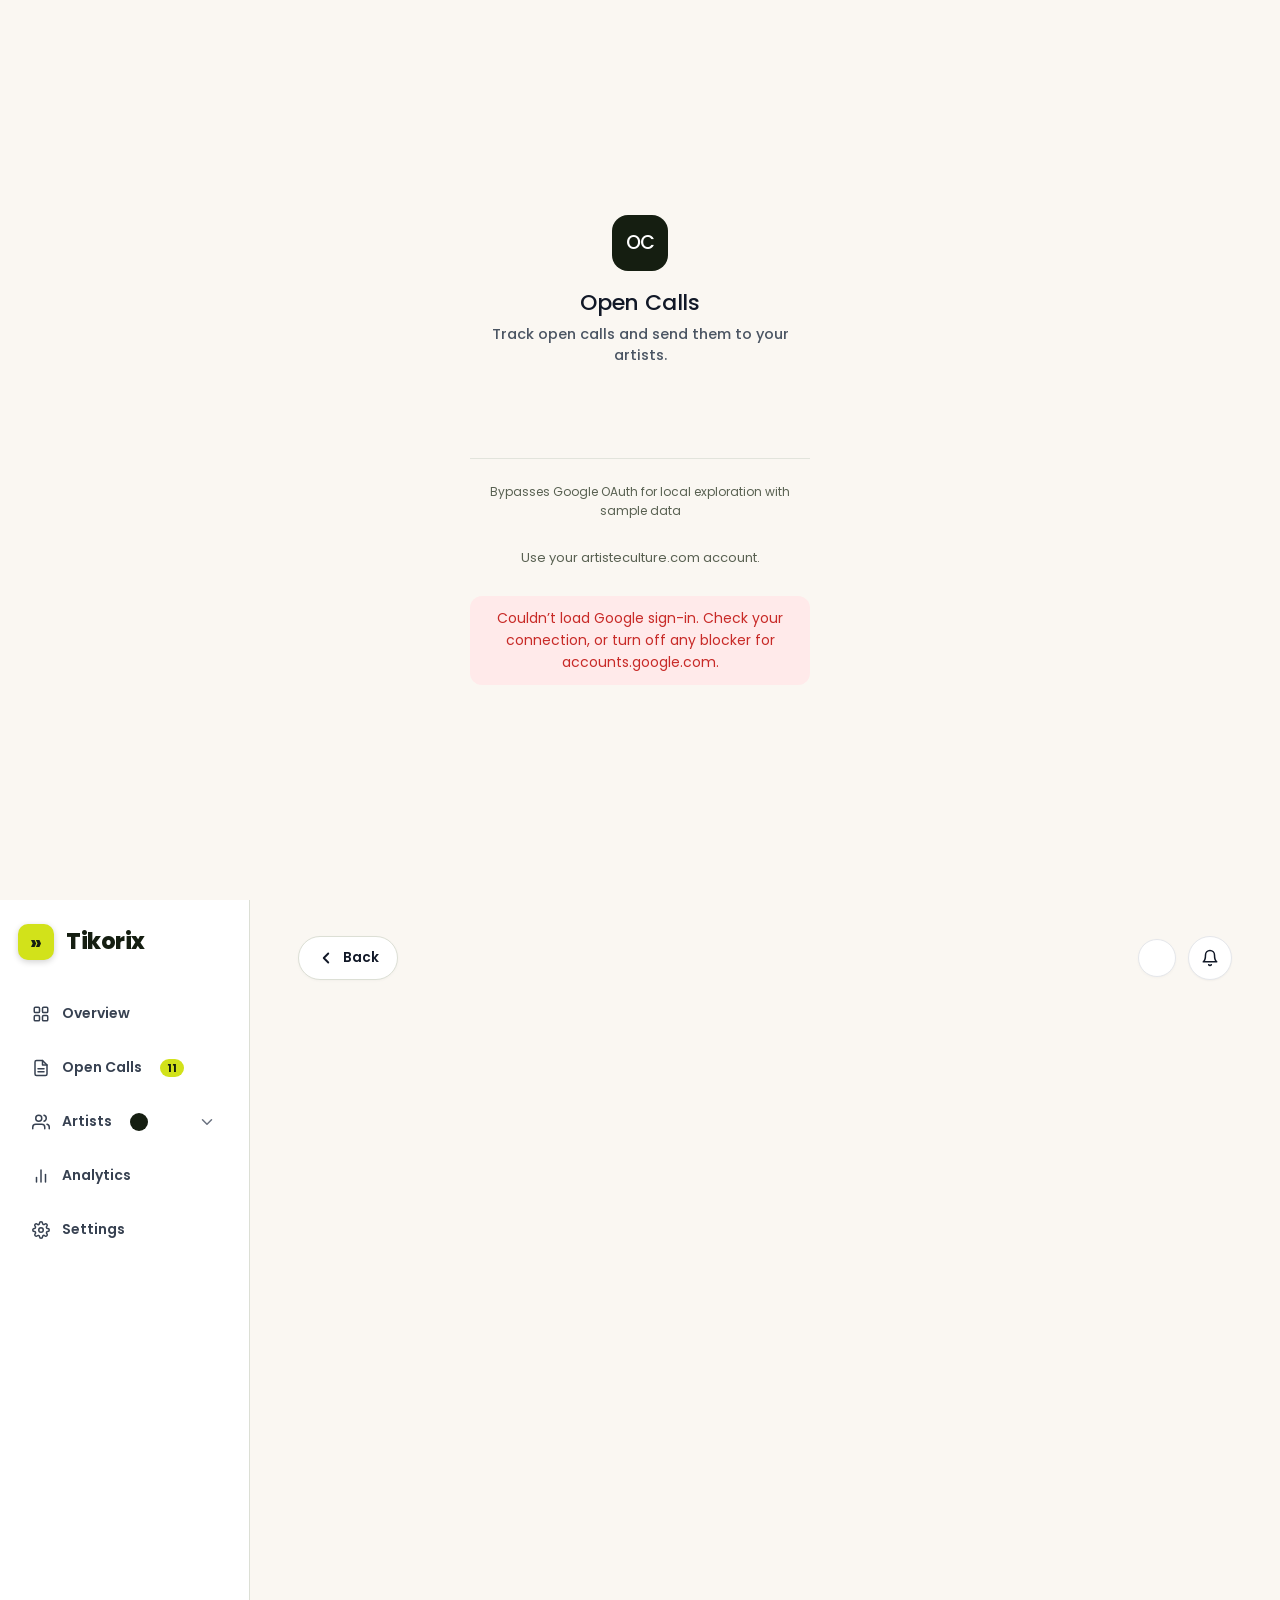
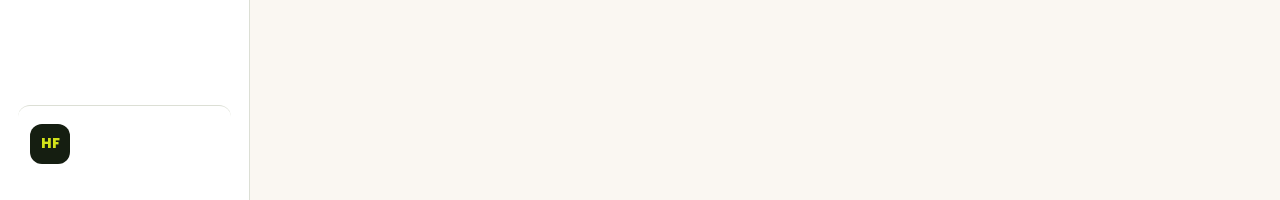
==== commit e6f71809: "Expose web app files at repository root for GitHub Pages hosting" ====
--- a/index.html
+++ b/index.html
@@ -1,607 +1,616 @@
-<!DOCTYPE html>
-<html lang="en">
-<head>
-<meta charset="utf-8">
-<meta name="viewport" content="width=device-width, initial-scale=1, viewport-fit=cover">
-<title>Open Calls</title>
-<meta name="theme-color" content="#faf8f5" media="(prefers-color-scheme: light)">
-<meta name="theme-color" content="#161514" media="(prefers-color-scheme: dark)">
-<link rel="icon" href="data:image/svg+xml,<svg xmlns='http://www.w3.org/2000/svg' viewBox='0 0 100 100'><rect width='100' height='100' rx='24' fill='%232b6e67'/><text x='50%' y='55%' dominant-baseline='middle' text-anchor='middle' font-family='sans-serif' font-size='48' font-weight='700' fill='white'>OC</text></svg>">
-<meta name="mobile-web-app-capable" content="yes">
-<meta name="apple-mobile-web-app-capable" content="yes">
-<link rel="preconnect" href="https://script.google.com">
-<link rel="preconnect" href="https://fonts.googleapis.com">
-<link rel="preconnect" href="https://fonts.gstatic.com" crossorigin>
-<link rel="stylesheet" href="https://fonts.googleapis.com/css2?family=Poppins:ital,wght@0,400;0,500;0,600;0,700;0,800;1,400;1,600&display=swap">
-<script src="config.js"></script>
-<script>
-// Theme before first paint: 'light', 'dark', or 'device' (follows the system setting).
-(function () {
-  try {
-    if (localStorage.getItem('oc_theme_v2') !== '1') {
-      localStorage.setItem('oc_theme', 'light');
-      localStorage.setItem('oc_theme_v2', '1');
-    }
-  } catch (e) {}
-  var pref = 'light';
-  try { pref = localStorage.getItem('oc_theme') || 'light'; } catch (e) {}
-  var dark = pref === 'dark';
-  document.documentElement.setAttribute('data-theme', dark ? 'dark' : 'light');
-})();
-</script>
-<link rel="stylesheet" href="styles.css">
-
-</head>
-<body>
-
-<!-- ============ Sign in ============ -->
-<section id="signin" hidden>
-  <div class="signbox">
-    <div class="mark" aria-hidden="true">OC</div>
-    <h1>Open Calls</h1>
-    <p class="muted" id="signText">Track open calls and send them to your artists.</p>
-    <div id="gsiBtn"></div>
-    <div style="margin-top:20px;padding-top:16px;border-top:1px solid var(--line);">
-      <button type="button" class="btn ghost block" id="btnDemoMode" style="display:none;border:1px solid var(--line);background:var(--sunk);color:var(--ink);font-weight:600;width:100%;cursor:pointer;padding:10px 14px;border-radius:99px;font-size:14px">🚀 Preview UI as Guest (Demo Mode)</button>
-      <p class="faint" style="margin-top:8px;font-size:12px;text-align:center">Bypasses Google OAuth for local exploration with sample data</p>
-    </div>
-    <div id="pendingBox" hidden>
-      <button type="button" class="btn primary block" id="btnCheckAgain">Check again</button>
-      <button type="button" class="btn ghost block" id="btnOtherAccount">Use a different account</button>
-    </div>
-    <p class="faint" id="domainHint" style="margin-top:14px"></p>
-    <div class="msg" id="signMsg" role="status" aria-live="polite"></div>
-  </div>
-</section>
-
-<!-- ============ Who Are You ============ -->
-<section id="whoAreYou" hidden>
-  <div class="who-box">
-    <button type="button" class="close-corner-btn who-corner" id="whoClose" aria-label="Close" hidden><svg viewBox="0 0 24 24" width="18" height="18" fill="none" stroke="currentColor" stroke-width="2" stroke-linecap="round" aria-hidden="true"><path d="M6 6l12 12M18 6L6 18"/></svg></button>
-    <h2>Who are you?</h2>
-    <p>Pick your name so the team knows who did what.</p>
-    <div class="who-bar"><button type="button" class="btn ghost sm" id="whoEdit" hidden>Edit</button></div>
-    <div class="person-list" id="personList"></div>
-    <div class="new-person-form" id="newPersonForm" hidden>
-      <input class="f" id="newPersonName" placeholder="Your name" maxlength="40" autocomplete="off">
-      <div class="row">
-        <button class="btn ghost" id="cancelNewPerson" type="button">Cancel</button>
-        <button class="btn primary" id="saveNewPerson" type="button">Continue</button>
-      </div>
-    </div>
-    <div class="msg" id="whoMsg" role="status" aria-live="polite"></div>
-  </div>
-</section>
-
-<!-- ============ App ============ -->
-<div id="app" hidden>
-  <nav class="tabs" aria-label="Sections">
-    <div class="tk-brand-header">
-      <div class="tk-logo-box">&raquo;</div>
-      <div class="tk-brand-title">Tikorix</div>
-    </div>
-
-    <!-- Hidden command palette for keyboard shortcuts (⌘K) -->
-    <div class="quick-jump" style="display:none;">
-      <span class="cmdk-kbd">⌘K</span>
-      <input type="search" id="quickJump" placeholder="Jump to an artist, call or page..." aria-label="Jump to an artist, call or page" autocomplete="off">
-      <div class="quick-results" id="quickResults" hidden></div>
-    </div>
-
-    <div class="tk-nav-menu">
-      <a href="#/dashboard" class="tk-nav-item" data-route="dashboard">
-        <svg viewBox="0 0 24 24"><rect x="3" y="3" width="7" height="7" rx="1.5"/><rect x="14" y="3" width="7" height="7" rx="1.5"/><rect x="3" y="14" width="7" height="7" rx="1.5"/><rect x="14" y="14" width="7" height="7" rx="1.5"/></svg>
-        <span>Overview</span>
-      </a>
-      <a href="#/inbox" class="tk-nav-item" data-route="inbox">
-        <svg viewBox="0 0 24 24"><path d="M14 2H6a2 2 0 0 0-2 2v16a2 2 0 0 0 2 2h12a2 2 0 0 0 2-2V8z"/><polyline points="14 2 14 8 20 8"/><line x1="16" y1="13" x2="8" y2="13"/><line x1="16" y1="17" x2="8" y2="17"/></svg>
-        <span>Open Calls</span>
-        <span class="badge tk-lime-badge" id="badge-inbox">11</span>
-      </a>
-      <a href="#/artists" class="tk-nav-item" data-route="artists">
-        <svg viewBox="0 0 24 24"><path d="M17 21v-2a4 4 0 0 0-4-4H5a4 4 0 0 0-4 4v2"/><circle cx="9" cy="7" r="4"/><path d="M23 21v-2a4 4 0 0 0-3-3.87"/><path d="M16 3.13a4 4 0 0 1 0 7.75"/></svg>
-        <span>Artists</span>
-        <span class="badge tk-dark-badge" id="badge-artists"></span>
-      </a>
-      <a href="#/analytics" class="tk-nav-item" data-route="analytics">
-        <svg viewBox="0 0 24 24"><line x1="18" y1="20" x2="18" y2="10"/><line x1="12" y1="20" x2="12" y2="4"/><line x1="6" y1="20" x2="6" y2="14"/></svg>
-        <span>Analytics</span>
-      </a>
-      <a href="#/settings" class="tk-nav-item" id="tkNavSettings" data-route="settings" title="Manage Profile, Team & Settings" style="cursor:pointer;">
-        <svg viewBox="0 0 24 24"><circle cx="12" cy="12" r="3"/><path d="M19.4 15a1.65 1.65 0 0 0 .33 1.82l.06.06a2 2 0 0 1 0 2.83 2 2 0 0 1-2.83 0l-.06-.06a1.65 1.65 0 0 0-1.82-.33 1.65 1.65 0 0 0-1 1.51V21a2 2 0 0 1-2 2 2 2 0 0 1-2-2v-.09A1.65 1.65 0 0 0 9 19.4a1.65 1.65 0 0 0-1.82.33l-.06.06a2 2 0 0 1-2.83 0 2 2 0 0 1 0-2.83l.06-.06a1.65 1.65 0 0 0 .33-1.82 1.65 1.65 0 0 0-1.51-1H3a2 2 0 0 1-2-2 2 2 0 0 1 2-2h.09A1.65 1.65 0 0 0 4.6 9a1.65 1.65 0 0 0-.33-1.82l-.06-.06a2 2 0 0 1 0-2.83 2 2 0 0 1 2.83 0l.06.06a1.65 1.65 0 0 0 1.82.33H9a1.65 1.65 0 0 0 1-1.51V3a2 2 0 0 1 2-2 2 2 0 0 1 2 2v.09a1.65 1.65 0 0 0 1 1.51 1.65 1.65 0 0 0 1.82-.33l.06-.06a2 2 0 0 1 2.83 0 2 2 0 0 1 0 2.83l-.06.06a1.65 1.65 0 0 0-.33 1.82V9a1.65 1.65 0 0 0 1.51 1H21a2 2 0 0 1 2 2 2 2 0 0 1-2 2h-.09a1.65 1.65 0 0 0-1.51 1z"/></svg>
-        <span>Settings</span>
-      </a>
-      <span id="badge-drafts" style="display:none !important;"></span>
-    </div>
-
-    <!-- Hidden compatibility containers -->
-    <div style="display:none;" id="navInbox"></div>
-    <div style="display:none;" id="navArtists"></div>
-
-    <div class="tk-sidebar-user" id="tkUserTrigger" onclick="openProfileMenu()" title="Manage Profile & Appearance" style="cursor:pointer;">
-      <div class="tk-user-avatar" style="background:#151e11 !important;color:#d2e21a !important;font-weight:800;">HF</div>
-      <div style="flex:1;min-width:0;">
-        <div class="tk-user-name" id="tkSidebarUserName"></div>
-        <div class="tk-user-email" id="tkSidebarUserRole"></div>
-      </div>
-    </div>
-  </nav>
-
-  <button type="button" class="fab" id="fabAdd" aria-label="Add an open call"><svg viewBox="0 0 24 24"><path d="M12 5v14M5 12h14"/></svg></button>
-
-  <header class="top">
-    <div class="wrap">
-      <button type="button" class="back" id="btnBack" hidden aria-label="Back"><svg width="20" height="20" viewBox="0 0 24 24" fill="none" stroke="currentColor" stroke-width="2" stroke-linecap="round"><path d="M15 18l-6-6 6-6"/></svg><span id="backLabel">Back</span></button>
-      <button type="button" class="icon-btn menu-btn" id="btnMenu" aria-label="Show or hide the menu" aria-expanded="true" style="display:none;"><svg viewBox="0 0 24 24" aria-hidden="true"><path d="M4 7h16M4 12h16M4 17h16"/></svg></button>
-      <div class="tk-header-block">
-        <div class="tk-eyebrow" id="tkEyebrow">WORKSPACE / OVERVIEW</div>
-        <h1 id="brandTitle">Welcome back</h1>
-        <div class="tk-page-sub" id="tkPageSub">Your clients, projects, and workflows. All moving forward.</div>
-      </div>
-      <div class="tk-header-right" style="display:flex;align-items:center;gap:12px;">
-        <div class="tk-date-pill"></div>
-        <button type="button" class="icon-btn" id="btnBell" aria-label="Notifications" title="Notifications" style="display:none;"><svg viewBox="0 0 24 24" aria-hidden="true"><path d="M18 8a6 6 0 0 0-12 0c0 7-3 9-3 9h18s-3-2-3-9"/><path d="M13.7 21a2 2 0 0 1-3.4 0"/></svg><span class="bell-count" id="bellCount"></span></button>
-        <button type="button" class="avatar" id="btnAccount" aria-label="Account" style="display:none;"></button>
-      </div>
-    </div>
-  </header>
-
-  <main>
-    <!-- Top Navigation Row: Back Button on far left, Date and Reminder Bell on far right -->
-    <div class="tk-global-nav-bar" id="tkGlobalNavBar">
-      <button type="button" class="page-back tk-back-btn" id="pageBack" aria-label="Back">
-        <svg width="18" height="18" viewBox="0 0 24 24" fill="none" stroke="currentColor" stroke-width="2.5" stroke-linecap="round" stroke-linejoin="round"><polyline points="15 18 9 12 15 6"/></svg>
-        <span>Back</span>
-      </button>
-      <div class="tk-top-actions">
-        <div class="tk-date-pill"></div>
-        <button type="button" class="icon-btn tk-bell-btn" id="btnGlobalBell" aria-label="Notifications" title="Notifications" onclick="openAlerts()">
-          <svg width="20" height="20" viewBox="0 0 24 24" fill="none" stroke="currentColor" stroke-width="2" stroke-linecap="round"><path d="M18 8a6 6 0 0 0-12 0c0 7-3 9-3 9h18s-3-2-3-9"/><path d="M13.7 21a2 2 0 0 1-3.4 0"/></svg>
-          <span class="bell-count" id="globalBellCount"></span>
-        </button>
-      </div>
-    </div>
-    <div class="page-head" style="display:none;"><h2 class="page-name" id="pageName"></h2><button type="button" class="icon-btn" id="btnDashMore" aria-label="Dashboard options" title="Dashboard options"><svg viewBox="0 0 24 24" aria-hidden="true"><circle cx="5" cy="12" r="1.6"/><circle cx="12" cy="12" r="1.6"/><circle cx="19" cy="12" r="1.6"/></svg></button><span class="page-assigned" id="pageAssigned"></span><button type="button" class="icon-btn" id="btnEntryMore" aria-label="More actions" hidden><svg viewBox="0 0 24 24" aria-hidden="true"><circle cx="5" cy="12" r="1.6"/><circle cx="12" cy="12" r="1.6"/><circle cx="19" cy="12" r="1.6"/></svg></button><button type="button" class="icon-btn" id="btnLists" aria-label="Drafts, Inbox and Archive" title="Drafts, Inbox and Archive" hidden><svg viewBox="0 0 24 24" aria-hidden="true"><circle cx="5" cy="12" r="1.6"/><circle cx="12" cy="12" r="1.6"/><circle cx="19" cy="12" r="1.6"/></svg></button></div>
-    <!-- Add -->
-    <section class="wrap view" id="view-add" hidden>
-
-
-      <div class="card-bundle" style="max-width:760px;margin:0 auto;padding:24px;">
-        <h2 style="font-size:22px;font-weight:700;color:var(--ink);margin:0 0 6px 0;">Add an Open Call</h2>
-        <p class="muted" style="margin:0 0 18px 0;font-size:14px;">Upload screenshots or a PDF, or paste a link. You'll check the details before anything is saved.</p>
-        <label class="drop" id="drop">
-          <svg viewBox="0 0 24 24" aria-hidden="true"><path d="M12 16V4M7 9l5-5 5 5M4 16v3a1 1 0 0 0 1 1h14a1 1 0 0 0 1-1v-3"/></svg>
-          <b>Choose screenshots or a PDF</b>
-          <span class="faint">Or drop or paste them here. Up to 10.</span>
-          <input type="file" id="fileInput" class="sr" multiple accept="image/*,application/pdf">
-        </label>
-        <div class="thumbs" id="thumbs"></div>
-        <label class="lbl" for="textInput" style="margin-top:14px;display:block;">Link or caption</label>
-        <textarea class="f" id="textInput" rows="3" placeholder="https://instagram.com/p/…"></textarea>
-        <div class="linkrow" style="margin-top:6px;">
-          <span class="faint" style="font-size:12px;">Instagram links often can't be read. A screenshot works best.</span>
-          <button type="button" class="linkbtn" id="btnPaste" hidden>Paste</button>
-        </div>
-        <button type="button" class="btn primary block" id="btnRead" style="margin-top:18px;width:100%;">Read details</button>
-        <button class="btn block" id="btnManual" type="button" style="margin-top:10px;width:100%;">Enter details manually</button>
-        <div class="msg" id="addMsg" role="status" aria-live="polite"></div>
-      </div>
-    </section>
-
-    <!-- Lists (Open Calls Tabular View) -->
-    <section class="wrap view" id="view-list" hidden>
-      <div class="tk-page-header-bar" style="display:flex;justify-content:space-between;align-items:flex-start;width:100%;margin-bottom:20px;">
-        <div>
-          <h1 class="tk-greeting" style="font-size:32px;font-weight:800;color:#111827;margin:0 0 4px 0;">Open Calls</h1>
-          <div class="tk-sub" style="font-size:14px;color:#4f5561;">Track, evaluate, and submit curated opportunities across represented artists.</div>
-        </div>
-        <div>
-          <button type="button" class="btn primary tk-add-call-btn" onclick="go('#/add')">
-            <svg width="16" height="16" viewBox="0 0 24 24" fill="none" stroke="currentColor" stroke-width="2.5" style="margin-right:6px;"><path d="M12 5v14M5 12h14"/></svg>
-            <span>Add Open Call</span>
-          </button>
-        </div>
-      </div>
-
-      <!-- Unified Inline Toolbar (Search + Categories + All Artists + Closing Soon + Status Tabs) -->
-      <div class="tk-table-toolbar">
-        <div class="tk-toolbar-left">
-          <div class="tk-search-box">
-            <svg viewBox="0 0 24 24" fill="none" stroke="currentColor" stroke-width="2" aria-hidden="true" width="16" height="16"><circle cx="11" cy="11" r="7"/><path d="M20 20l-3.5-3.5"/></svg>
-            <input type="search" id="q" placeholder="Search opportunity, funder, artist..." autocomplete="off">
-          </div>
-          <select class="tk-filter-select" id="fCat" aria-label="Filter by Category">
-            <option value="">All Categories ▾</option>
-            <option>Exhibition</option><option>Residency</option><option>Grant</option><option>Prize</option><option>Art Fair</option><option>Competition</option><option>Other</option>
-          </select>
-          <select class="tk-filter-select" id="fArtist" aria-label="Filter by Artist">
-            <option value="">All Artists ▾</option>
-          </select>
-          <button type="button" class="tk-alert-pill" id="fSoon" aria-pressed="false">
-            <span>Closing Soon</span>
-            <span class="tk-soon-count" id="soonCountPill">2</span>
-          </button>
-        </div>
-
-        <div class="tk-status-tabs" id="subTabs">
-          <button type="button" data-sub="inbox" class="tk-status-tab active">Inbox <span class="tk-tab-count" id="sbadge-inbox"></span></button>
-          <button type="button" data-sub="drafts" class="tk-status-tab">Drafts <span class="tk-tab-count" id="sbadge-drafts"></span></button>
-          <button type="button" data-sub="archive" class="tk-status-tab">Archived</button>
-        </div>
-        <select id="fSort" style="display:none;"><option value="deadline">deadline</option><option value="added">added</option></select>
-      </div>
-
-      <!-- Structured Data Table with Half-Pane Preview Split Container -->
-      <div class="tk-split-container" id="tkSplitContainer">
-        <div class="tk-table-card tk-table-pane" id="tkTablePane">
-          <div id="list" aria-live="polite"></div>
-        </div>
-        <aside class="tk-half-pane" id="tkHalfPane" hidden aria-label="Opportunity Details Preview">
-          <div class="tk-pane-card" id="tkPaneContent"></div>
-        </aside>
-      </div>
-    </section>
-
-    <!-- Editor -->
-    <section class="wrap view" id="view-entry" hidden>
-
-            <!-- BUNDLE 1: WORKFLOW & PROGRESS CARD -->
-      <div class="card-bundle workflow-card" id="entryHeaderCard" style="padding:24px 28px;border-radius:20px;background:#ffffff;border:1px solid #e5e7eb;margin-bottom:20px;">
-        <div class="workflow-top-row" style="display:flex;justify-content:space-between;align-items:flex-start;width:100%;">
-          <div>
-            <div class="tk-eyebrow" id="entryHeaderEyebrow" style="font-size:11px;font-weight:700;color:#6b7280;letter-spacing:0.05em;margin-bottom:4px;text-transform:uppercase;">OPPORTUNITY INTAKE</div>
-            <h2 id="entryHeaderTitle" style="font-size:24px;font-weight:800;color:#111827;margin:0 0 6px 0;">New Open Call</h2>
-            <p id="entryHeaderDesc" style="font-size:13.5px;color:#4f5561;margin:0;">Enter and curate opportunity details. You can save as an in-progress draft or publish directly to your Active Inbox.</p>
-          </div>
-          <div style="display:flex;align-items:center;gap:10px;">
-            <span class="status-pill" id="entryStatus"></span>
-            <button type="button" class="btn sm" id="btnEditEntry" hidden>Edit Details</button>
-          </div>
-        </div>
-        <div id="entryPipeline" class="entry-pipeline" style="margin-top:16px;"></div>
-      </div>
-
-      <form id="form" novalidate autocomplete="off">
-        <div id="archiveRow" hidden>
-          <button type="button" class="btn danger sm" id="btnArchive">Archive</button>
-        </div>
-        <h3 class="form-section" id="basicsHead" style="display:none">Basics</h3>
-
-        <!-- BUNDLE 2: TITLE & CORE ESSENTIALS -->
-        <div class="card-bundle">
-          <div class="bundle-header" style="display:flex;align-items:center;justify-content:space-between;">
-            <h4 class="bundle-title" style="margin:0;"><svg width="16" height="16" viewBox="0 0 24 24" fill="none" stroke="currentColor" stroke-width="2.5" style="margin-right:8px;vertical-align:-2px;"><path d="M14 2H6a2 2 0 0 0-2 2v16a2 2 0 0 0 2 2h12a2 2 0 0 0 2-2V8z"/><polyline points="14 2 14 8 20 8"/></svg>Call Details</h4>
-            <div class="tk-menu-wrap" style="position:relative;">
-              <button type="button" class="tk-row-menu-btn" id="btnCallDetailsMore" aria-label="Opportunity options" title="Opportunity options" onclick="toggleCallDetailsDropdown(event)">
-                <svg width="18" height="18" viewBox="0 0 24 24" fill="none" stroke="currentColor" stroke-width="2.5"><circle cx="12" cy="12" r="1.5"/><circle cx="19" cy="12" r="1.5"/><circle cx="5" cy="12" r="1.5"/></svg>
-              </button>
-              <div class="tk-menu-dropdown right" id="callDetailsDropdown" style="display:none;position:absolute;top:100%;right:0;margin-top:4px;z-index:60;min-width:220px;box-shadow:0 10px 25px rgba(0,0,0,0.15);background:#ffffff;border:1px solid #e5e7eb;border-radius:12px;padding:6px;">
-              </div>
-            </div>
-          </div>
-          <div class="bundle-fields">
-            <div class="field" data-k="title">
-              <label class="lbl" for="f_title">Title</label>
-              <input class="f" id="f_title" required>
-              <div class="note">Not found. Check the source.</div>
-            </div>
-            <div class="field" data-k="link">
-              <label class="lbl" for="f_link">Application Link</label>
-              <input class="f" id="f_link" type="url" inputmode="url" placeholder="https://">
-              <div class="note">Not found. Check the source.</div>
-            </div>
-            <div class="field" data-k="theme">
-              <label class="lbl" for="f_theme">Theme / Curatorial Focus</label>
-              <input class="f" id="f_theme" placeholder="e.g. Ecology, Materiality, South Asian Diaspora, Post-colonialism">
-              <div class="note">Not found. Check the source.</div>
-            </div>
-          </div>
-        </div>
-
-        <!-- TWO COLUMN BUNDLE GRID -->
-        <div class="two-col-bundles">
-
-          <!-- BUNDLE 3: LOGISTICS & VENUE -->
-          <div class="card-bundle">
-            <div class="bundle-header">
-              <h4 class="bundle-title"><svg width="16" height="16" viewBox="0 0 24 24" fill="none" stroke="currentColor" stroke-width="2.5" style="margin-right:8px;vertical-align:-2px;"><circle cx="12" cy="12" r="10"/><path d="M12 2a14.5 14.5 0 0 0 0 20 14.5 14.5 0 0 0 0-20"/><path d="M2 12h20"/></svg>Logistics & Venue</h4>
-            </div>
-            <div class="bundle-fields">
-              <div class="field" data-k="type">
-                <label class="lbl" for="f_type">Category</label>
-                <select class="f" id="f_type">
-                  <option value=""></option>
-                  <option>Exhibition</option>
-                  <option>Residency</option>
-                  <option>Grant</option>
-                  <option>Prize</option>
-                  <option>Art Fair</option>
-                  <option>Competition</option>
-                  <option>Other</option>
-                </select>
-                <div class="note">Not found.</div>
-              </div>
-              <div class="field" data-k="organiser">
-                <label class="lbl" for="f_organiser">Organiser</label>
-                <input class="f" id="f_organiser">
-                <div class="note">Not found. Check the source.</div>
-              </div>
-              <div class="field" data-k="location">
-                <label class="lbl" for="f_location">Location</label>
-                <input class="f" id="f_location">
-                <div class="note">Not found.</div>
-              </div>
-            </div>
-          </div>
-
-          <!-- BUNDLE 4: TIMELINE & KEY DATES -->
-          <div class="card-bundle">
-            <div class="bundle-header">
-              <h4 class="bundle-title"><svg width="16" height="16" viewBox="0 0 24 24" fill="none" stroke="currentColor" stroke-width="2.5" style="margin-right:8px;vertical-align:-2px;"><rect x="3" y="4" width="18" height="18" rx="2" ry="2"/><line x1="16" y1="2" x2="16" y2="6"/><line x1="8" y1="2" x2="8" y2="6"/><line x1="3" y1="10" x2="21" y2="10"/></svg>Timeline & Dates</h4>
-            </div>
-            <div class="bundle-fields">
-              <div class="field" data-k="deadline">
-                <label class="lbl" for="f_deadline">Submission Deadline</label>
-                <input class="f" id="f_deadline" type="date">
-                <div class="note">Not found. Check the source.</div>
-              </div>
-              <div class="field" data-k="announcement_date">
-                <label class="lbl" for="f_announcement_date">Results Announced</label>
-                <input class="f" id="f_announcement_date">
-                <div class="note">Not found.</div>
-              </div>
-              <div class="field" data-k="event_dates">
-                <label class="lbl" for="f_event_dates">Event Dates</label>
-                <input class="f" id="f_event_dates">
-                <div class="note">Not found.</div>
-              </div>
-            </div>
-          </div>
-
-          <!-- BUNDLE 5: FINANCIALS & FEES (ALL IN ONE PLACE) -->
-          <div class="card-bundle">
-            <div class="bundle-header">
-              <h4 class="bundle-title"><svg width="16" height="16" viewBox="0 0 24 24" fill="none" stroke="currentColor" stroke-width="2.5" style="margin-right:8px;vertical-align:-2px;"><rect x="1" y="4" width="22" height="16" rx="2" ry="2"/><line x1="1" y1="10" x2="23" y2="10"/></svg>Financials & Fees</h4>
-            </div>
-            <div class="bundle-fields">
-              <div class="field" data-k="fee">
-                <label class="lbl" for="f_fee">Application Fee</label>
-                <input class="f" id="f_fee" placeholder="Free, ₹500">
-                <div class="note">Not found. Check the source.</div>
-              </div>
-              <div class="field" data-k="fees">
-                <span class="lbl">Other Fees</span>
-                <div id="feeList"></div>
-                <button type="button" class="btn ghost sm" id="btnAddFee" style="margin-top:6px">+ Add a fee</button>
-              </div>
-            </div>
-          </div>
-
-          <!-- BUNDLE 6: REQUIREMENTS & DOSSIER -->
-          <div class="card-bundle">
-            <div class="bundle-header">
-              <h4 class="bundle-title"><svg width="16" height="16" viewBox="0 0 24 24" fill="none" stroke="currentColor" stroke-width="2.5" style="margin-right:8px;vertical-align:-2px;"><path d="M22 19a2 2 0 0 1-2 2H4a2 2 0 0 1-2-2V5a2 2 0 0 1 2-2h5l2 3h9a2 2 0 0 1 2 2z"/></svg>Requirements & Criteria</h4>
-            </div>
-            <div class="bundle-fields">
-              <div class="field" data-k="required_docs">
-                <label class="lbl" for="f_required_docs">Required Documents</label>
-                <input class="f" id="f_required_docs" placeholder="CV, Artist statement, Images, Portfolio">
-                <div class="note">Not found. Check the source.</div>
-              </div>
-              <div class="field" data-k="eligibility">
-                <label class="lbl" for="f_eligibility">Eligibility</label>
-                <textarea class="f" id="f_eligibility" rows="2"></textarea>
-                <div class="note">Not found. Check the source.</div>
-              </div>
-            </div>
-          </div>
-
-        </div>
-
-        <!-- ADDITIONAL INFO & CUSTOM FIELDS CARD -->
-        <div class="card-bundle">
-          <div class="bundle-header">
-            <h4 class="bundle-title"><svg width="16" height="16" viewBox="0 0 24 24" fill="none" stroke="currentColor" stroke-width="2.5" style="margin-right:8px;vertical-align:-2px;"><path d="M11 4H4a2 2 0 0 0-2 2v14a2 2 0 0 0 2 2h14a2 2 0 0 0 2-2v-7"/><path d="M18.5 2.5a2.121 2.121 0 0 1 3 3L12 15l-4 1 1-4 9.5-9.5z"/></svg>Notes & Additional Info</h4>
-          </div>
-          <div class="bundle-fields">
-            <div class="field" data-k="additional">
-              <label class="lbl" for="f_additional">Additional Info</label>
-              <textarea class="f" id="f_additional" rows="2" placeholder="Anything else the team should know"></textarea>
-            </div>
-            <div id="customFields"></div>
-          </div>
-        </div>
-      </form>
-
-      <!-- BUNDLE 7: SOURCE MATERIAL ACCORDION (AT BOTTOM AS REFERENCE) -->
-      <div id="source"></div>
-
-      <!-- ARTIST PICKER SECTION -->
-      <div id="artistPickerSection" class="card-bundle" style="margin-top:20px;">
-        <label class="lbl" style="font-size:13px; font-weight:700; text-transform:uppercase; color:var(--ink-muted);">Match Artists</label>
-        <div class="chips" id="artistChips" role="group" aria-label="Artists" style="margin-top:10px;"></div>
-        <p class="faint" id="calHint" style="margin:8px 2px 0" aria-live="polite"></p>
-        <form id="addArtist" class="add-artist-box" hidden style="margin-top:12px;border-top:1px solid var(--line);padding-top:12px;">
-          <label class="lbl" for="newArtist">New artist name</label>
-          <input class="f" id="newArtist" autocomplete="off">
-          <div style="display:flex;gap:8px;margin-top:10px">
-            <button type="button" class="btn ghost" id="cancelArtist">Cancel</button>
-            <button class="btn" id="saveArtist" style="flex:1">Add artist</button>
-          </div>
-        </form>
-      </div>
-
-      <!-- ACTIONS BAR (STICKY BOTTOM FOOTER) -->
-      <div class="tk-sticky-actions" id="entryActions" style="display:flex;justify-content:space-between;align-items:center;">
-        <div class="msg" id="entryMsg" role="alert" style="margin:0;font-size:13px;color:#6b7280;"></div>
-                <div style="display:flex;align-items:center;gap:12px;">
-          <button type="button" class="btn ghost sm" id="btnCancelEdit" onclick="go('#/inbox')">Cancel</button>
-          <button type="button" class="btn sm tk-btn-draft" id="btnSaveDraft" style="display:none;">Save Draft</button>
-          <button type="button" class="btn primary sm" id="btnPrimary" style="background:#111827;color:#ffffff;border-radius:9999px;padding:9px 24px;font-size:14px;font-weight:700;">Save to Inbox</button>
-          <button type="button" id="btnDeleteCall" hidden></button>
-          <button type="button" id="btnToDrafts" hidden></button>
-          <button type="button" id="btnRestore" hidden></button>
-          <button type="button" id="btnSecondary" hidden></button>
-        </div>
-      </div>
-    </section>
-
-    <!-- Artists list -->
-    <section class="wrap view" id="view-artists" hidden>
-      <div id="artistsList"></div>
-    </section>
-
-    <!-- Artist detail -->
-    <section class="wrap view" id="view-artist-detail" hidden>
-      <div id="artistDetail"></div>
-    </section>
-
-
-    <!-- Dashboard -->
-    <section class="wrap view" id="view-dashboard" hidden>
-      <div id="dashboardContent"></div>
-    </section>
-
-    <!-- Analytics -->
-    <section class="wrap view" id="view-analytics" hidden>
-      <div id="analyticsContent"></div>
-    </section>
-
-    <!-- Doc review -->
-    <section class="wrap view" id="view-doc-review" hidden>
-      <div id="docReviewContent"></div>
-    </section>
-
-    <!-- Per-artist call: the 4-step wizard (Sent / Awaiting Response /
-         Application / Outcome) for one artist's view of one call. -->
-    <section class="wrap view" id="view-artist-call" hidden>
-      <div id="artistCallContent"></div>
-    </section>
-      <!-- Settings Page -->
-    <section class="wrap view" id="view-settings" hidden>
-      <div class="tk-top-bar" style="margin-bottom:24px;">
-        <div>
-          <div class="tk-page-eyebrow">WORKSPACE / SETTINGS</div>
-          <h1 class="tk-page-title" style="margin:0;font-size:28px;font-weight:800;color:#111827;">Settings &amp; Preferences</h1>
-          <p class="tk-page-subtitle" style="margin:4px 0 0;font-size:14px;color:#6b7280;">Manage workspace rules, intake fields, automated reminders, and reports.</p>
-        </div>
-        </div>
-
-      <div class="tk-settings-cards-grid">
-        <!-- Card 1: Custom Form Fields -->
-        <div class="tk-settings-nav-card" onclick="openFormFields()" tabindex="0" role="button" aria-label="Configure Custom Form Fields">
-          <div class="tk-settings-nav-icon">
-            <svg width="24" height="24" viewBox="0 0 24 24" fill="none" stroke="currentColor" stroke-width="2"><rect x="3" y="3" width="18" height="18" rx="2"/><path d="M9 3v18"/><path d="M14 9h5"/><path d="M14 15h5"/></svg>
-          </div>
-          <div class="tk-settings-nav-content">
-            <h3 class="tk-settings-nav-title">Custom Form Fields</h3>
-            <p class="tk-settings-nav-desc">Configure custom intake metadata, curatorial tags, and sync definitions for artist profiles.</p>
-          </div>
-          <button type="button" class="tk-settings-nav-btn">Configure &rarr;</button>
-        </div>
-
-        <!-- Card 2: Automated Reminders -->
-        <div class="tk-settings-nav-card" onclick="openReminders()" tabindex="0" role="button" aria-label="Manage Reminders and Autopilot">
-          <div class="tk-settings-nav-icon">
-            <svg width="24" height="24" viewBox="0 0 24 24" fill="none" stroke="currentColor" stroke-width="2"><path d="M18 8a6 6 0 0 0-12 0c0 7-3 9-3 9h18s-3-2-3-9"/><path d="M13.7 21a2 2 0 0 1-3.4 0"/></svg>
-          </div>
-          <div class="tk-settings-nav-content">
-            <h3 class="tk-settings-nav-title">Reminders &amp; Autopilot</h3>
-            <p class="tk-settings-nav-desc">Set up email and in-app chase rules, deadline alerts, and automatic notification assignments.</p>
-          </div>
-          <button type="button" class="tk-settings-nav-btn">Manage Rules &rarr;</button>
-        </div>
-
-        <!-- Card 3: Reports & Exports -->
-        <div class="tk-settings-nav-card" onclick="openReports()" tabindex="0" role="button" aria-label="View Reports and Export">
-          <div class="tk-settings-nav-icon">
-            <svg width="24" height="24" viewBox="0 0 24 24" fill="none" stroke="currentColor" stroke-width="2"><line x1="18" y1="20" x2="18" y2="10"/><line x1="12" y1="20" x2="12" y2="4"/><line x1="6" y1="20" x2="6" y2="14"/></svg>
-          </div>
-          <div class="tk-settings-nav-content">
-            <h3 class="tk-settings-nav-title">Reports &amp; Export</h3>
-            <p class="tk-settings-nav-desc">Generate monthly, quarterly, and annual performance summaries, and export artist dossiers.</p>
-          </div>
-          <button type="button" class="tk-settings-nav-btn">View Reports &rarr;</button>
-        </div>
-
-        <!-- Card 4: Team & People -->
-        <div class="tk-settings-nav-card" onclick="showWhoAreYou(true)" tabindex="0" role="button" aria-label="Manage Team and People">
-          <div class="tk-settings-nav-icon">
-            <svg width="24" height="24" viewBox="0 0 24 24" fill="none" stroke="currentColor" stroke-width="2"><path d="M17 21v-2a4 4 0 0 0-4-4H5a4 4 0 0 0-4 4v2"/><circle cx="9" cy="7" r="4"/><path d="M23 21v-2a4 4 0 0 0-3-3.87"/><path d="M16 3.13a4 4 0 0 1 0 7.75"/></svg>
-          </div>
-          <div class="tk-settings-nav-content">
-            <h3 class="tk-settings-nav-title">Team &amp; People</h3>
-            <p class="tk-settings-nav-desc">Manage workspace collaborators, curatorial leads, active reviewer profiles, and permissions.</p>
-          </div>
-          <button type="button" class="tk-settings-nav-btn">Manage Team &rarr;</button>
-        </div>
-      </div>
-    </section>
-
-  </main>
-
-  <div class="bulk" id="bulk" role="region" aria-label="Selection">
-    <span class="n"><span id="bulkN">0</span> selected</span>
-    <button type="button" id="bulkClear">Clear</button>
-    <button type="button" id="bulkArchive">Archive</button>
-    <button type="button" class="solid" id="bulkSetOwner">Set owner</button>
-  </div>
-</div>
-
-<div class="backdrop" id="backdrop"></div>
-<div class="sheet" id="sheet" role="dialog" aria-modal="true" aria-labelledby="sheetTitle" tabindex="-1">
-  <div class="grab"></div>
-  <h2 id="sheetTitle"></h2>
-  <p id="sheetText"></p>
-  <div id="sheetBody"></div>
-  <div class="btns" id="sheetBtns"></div>
-</div>
-<div class="toast" id="toast" role="status" aria-live="polite"><span id="toastText"></span><button type="button" id="toastAction"></button></div>
-
-<script src="app.js" defer></script>
-
-
-<!-- 1-CLICK PITCH EMAIL GENERATOR MODAL -->
-<div class="tk-modal-backdrop" id="tkEmailModal">
-  <div class="tk-email-modal">
-    <div class="tk-modal-header">
-      <h3 class="tk-modal-title"><span>✉ Generated Pitch Email for <span id="mEmailArtist">Marita</span></span></h3>
-      <button type="button" class="tk-modal-close" onclick="closeEmailModal()">&times;</button>
-    </div>
-    <div class="tk-modal-body">
-      <div style="font-size:13px;color:#374151;display:flex;flex-direction:column;gap:6px;">
-        <div><strong>To:</strong> <span id="mEmailTo">marita@artisteculture.com</span></div>
-        <div><strong>Subject:</strong> <span id="mEmailSubject">Curated Opportunity: Autumn Production Grant (₹3,50,000)</span></div>
-      </div>
-      <div class="tk-email-preview-box" id="mEmailBody">Hi Marita,
-
-Hope your studio work is going well! 
-
-The curatorial team vetted this new open call that strongly aligns with your practice:
-
-• Opportunity: Autumn Production Grant 2027
-• Funding & Support: ₹3,50,000 direct production stipend
-• Deadline: 6 November 2026 (closing in 2 days)
-• Requirements: 500w proposal, 10 work images, CV (we already drafted this in your dossier)
-
-Review the full details in your Google Doc dossier below and let us know if we should submit:
-👉 https://docs.google.com/document/d/marita-fernandez-dossier-2026
-
-Best,
-Hazel & the Curatorial Team</div>
-    </div>
-    <div class="tk-modal-footer">
-      <span style="font-size:12px;color:#6b7280;">Backed by <code>p2_generateEmailText</code></span>
-      <div style="display:flex;gap:10px;">
-        <button type="button" class="tk-btn-modal" onclick="copyEmailText()">📋 Copy Email Text</button>
-        <button type="button" class="tk-btn-modal" style="background:#2563eb;color:#fff;" onclick="window.open('https://mail.google.com','_blank')">↗ Open in Gmail</button>
-      </div>
-    </div>
-  </div>
-</div>
-
-</body>
-</html>
-
-
-
+<!DOCTYPE html>
+<html lang="en">
+<head>
+<meta charset="utf-8">
+<meta name="viewport" content="width=device-width, initial-scale=1, viewport-fit=cover">
+<title>Open Calls</title>
+<meta name="theme-color" content="#faf8f5" media="(prefers-color-scheme: light)">
+<meta name="theme-color" content="#161514" media="(prefers-color-scheme: dark)">
+<link rel="icon" href="data:image/svg+xml,<svg xmlns='http://www.w3.org/2000/svg' viewBox='0 0 100 100'><rect width='100' height='100' rx='24' fill='%232b6e67'/><text x='50%' y='55%' dominant-baseline='middle' text-anchor='middle' font-family='sans-serif' font-size='48' font-weight='700' fill='white'>OC</text></svg>">
+<meta name="mobile-web-app-capable" content="yes">
+<meta name="apple-mobile-web-app-capable" content="yes">
+<link rel="preconnect" href="https://script.google.com">
+<link rel="preconnect" href="https://fonts.googleapis.com">
+<link rel="preconnect" href="https://fonts.gstatic.com" crossorigin>
+<link rel="stylesheet" href="https://fonts.googleapis.com/css2?family=Poppins:ital,wght@0,400;0,500;0,600;0,700;0,800;1,400;1,600&display=swap">
+<script src="config.js"></script>
+<script>
+// Theme before first paint: 'light', 'dark', or 'device' (follows the system setting).
+(function () {
+  try {
+    if (localStorage.getItem('oc_theme_v2') !== '1') {
+      localStorage.setItem('oc_theme', 'light');
+      localStorage.setItem('oc_theme_v2', '1');
+    }
+  } catch (e) {}
+  var pref = 'light';
+  try { pref = localStorage.getItem('oc_theme') || 'light'; } catch (e) {}
+  var dark = pref === 'dark';
+  document.documentElement.setAttribute('data-theme', dark ? 'dark' : 'light');
+})();
+</script>
+<link rel="stylesheet" href="styles.css">
+
+</head>
+<body>
+
+<!-- ============ Sign in ============ -->
+<section id="signin" hidden>
+  <div class="signbox">
+    <div class="mark" aria-hidden="true">OC</div>
+    <h1>Open Calls</h1>
+    <p class="muted" id="signText">Track open calls and send them to your artists.</p>
+    <div id="gsiBtn"></div>
+    <div style="margin-top:20px;padding-top:16px;border-top:1px solid var(--line);">
+      <button type="button" class="btn ghost block" id="btnDemoMode" style="display:none;border:1px solid var(--line);background:var(--sunk);color:var(--ink);font-weight:600;width:100%;cursor:pointer;padding:10px 14px;border-radius:99px;font-size:14px">🚀 Preview UI as Guest (Demo Mode)</button>
+      <p class="faint" style="margin-top:8px;font-size:12px;text-align:center">Bypasses Google OAuth for local exploration with sample data</p>
+    </div>
+    <div id="pendingBox" hidden>
+      <button type="button" class="btn primary block" id="btnCheckAgain">Check again</button>
+      <button type="button" class="btn ghost block" id="btnOtherAccount">Use a different account</button>
+    </div>
+    <p class="faint" id="domainHint" style="margin-top:14px"></p>
+    <div class="msg" id="signMsg" role="status" aria-live="polite"></div>
+  </div>
+</section>
+
+<!-- ============ Who Are You ============ -->
+<section id="whoAreYou" hidden>
+  <div class="who-box">
+    <button type="button" class="close-corner-btn who-corner" id="whoClose" aria-label="Close" hidden><svg viewBox="0 0 24 24" width="18" height="18" fill="none" stroke="currentColor" stroke-width="2" stroke-linecap="round" aria-hidden="true"><path d="M6 6l12 12M18 6L6 18"/></svg></button>
+    <h2>Who are you?</h2>
+    <p>Pick your name so the team knows who did what.</p>
+    <div class="who-bar"><button type="button" class="btn ghost sm" id="whoEdit" hidden>Edit</button></div>
+    <div class="person-list" id="personList"></div>
+    <div class="new-person-form" id="newPersonForm" hidden>
+      <input class="f" id="newPersonName" placeholder="Your name" maxlength="40" autocomplete="off" aria-label="Your name">
+      <div class="row">
+        <button class="btn ghost" id="cancelNewPerson" type="button">Cancel</button>
+        <button class="btn primary" id="saveNewPerson" type="button">Continue</button>
+      </div>
+    </div>
+    <div class="msg" id="whoMsg" role="status" aria-live="polite"></div>
+  </div>
+</section>
+
+<!-- ============ App ============ -->
+<div id="app" hidden>
+  <nav class="tabs" aria-label="Sections">
+    <div class="tk-brand-header">
+      <div class="tk-logo-box">&raquo;</div>
+      <div class="tk-brand-title">Tikorix</div>
+    </div>
+
+    <!-- Hidden command palette for keyboard shortcuts (⌘K) -->
+    <div class="quick-jump" style="display:none;">
+      <span class="cmdk-kbd">⌘K</span>
+      <input type="search" id="quickJump" placeholder="Jump to an artist, call or page..." aria-label="Jump to an artist, call or page" autocomplete="off">
+      <div class="quick-results" id="quickResults" hidden></div>
+    </div>
+
+    <div class="tk-nav-menu">
+      <a href="#/dashboard" class="tk-nav-item" data-route="dashboard">
+        <svg viewBox="0 0 24 24"><rect x="3" y="3" width="7" height="7" rx="1.5"/><rect x="14" y="3" width="7" height="7" rx="1.5"/><rect x="3" y="14" width="7" height="7" rx="1.5"/><rect x="14" y="14" width="7" height="7" rx="1.5"/></svg>
+        <span>Overview</span>
+      </a>
+      <a href="#/inbox" class="tk-nav-item" data-route="inbox">
+        <svg viewBox="0 0 24 24"><path d="M14 2H6a2 2 0 0 0-2 2v16a2 2 0 0 0 2 2h12a2 2 0 0 0 2-2V8z"/><polyline points="14 2 14 8 20 8"/><line x1="16" y1="13" x2="8" y2="13"/><line x1="16" y1="17" x2="8" y2="17"/></svg>
+        <span>Open Calls</span>
+        <span class="badge tk-lime-badge" id="badge-inbox">11</span>
+      </a>
+      <a href="#/artists" class="tk-nav-item" data-route="artists" id="tkNavArtists">
+        <svg viewBox="0 0 24 24"><path d="M17 21v-2a4 4 0 0 0-4-4H5a4 4 0 0 0-4 4v2"/><circle cx="9" cy="7" r="4"/><path d="M23 21v-2a4 4 0 0 0-3-3.87"/><path d="M16 3.13a4 4 0 0 1 0 7.75"/></svg>
+        <span>Artists</span>
+        <span class="badge tk-dark-badge" id="badge-artists"></span>
+        <span class="tk-nav-caret" id="btnToggleArtistsNav" onclick="toggleSidebarArtists(event)" role="button" tabindex="0" aria-label="Toggle artists sub-menu">
+          <svg width="12" height="12" viewBox="0 0 24 24" fill="none" stroke="currentColor" stroke-width="2.5"><polyline points="6 9 12 15 18 9"/></svg>
+        </span>
+      </a>
+      <div class="tk-nav-subitems" id="tkNavArtistsSub"></div>
+      <a href="#/analytics" class="tk-nav-item" data-route="analytics">
+        <svg viewBox="0 0 24 24"><line x1="18" y1="20" x2="18" y2="10"/><line x1="12" y1="20" x2="12" y2="4"/><line x1="6" y1="20" x2="6" y2="14"/></svg>
+        <span>Analytics</span>
+      </a>
+      <a href="#/settings" class="tk-nav-item" id="tkNavSettings" data-route="settings" title="Manage Profile, Team & Settings" style="cursor:pointer;">
+        <svg viewBox="0 0 24 24"><circle cx="12" cy="12" r="3"/><path d="M19.4 15a1.65 1.65 0 0 0 .33 1.82l.06.06a2 2 0 0 1 0 2.83 2 2 0 0 1-2.83 0l-.06-.06a1.65 1.65 0 0 0-1.82-.33 1.65 1.65 0 0 0-1 1.51V21a2 2 0 0 1-2 2 2 2 0 0 1-2-2v-.09A1.65 1.65 0 0 0 9 19.4a1.65 1.65 0 0 0-1.82.33l-.06.06a2 2 0 0 1-2.83 0 2 2 0 0 1 0-2.83l.06-.06a1.65 1.65 0 0 0 .33-1.82 1.65 1.65 0 0 0-1.51-1H3a2 2 0 0 1-2-2 2 2 0 0 1 2-2h.09A1.65 1.65 0 0 0 4.6 9a1.65 1.65 0 0 0-.33-1.82l-.06-.06a2 2 0 0 1 0-2.83 2 2 0 0 1 2.83 0l.06.06a1.65 1.65 0 0 0 1.82.33H9a1.65 1.65 0 0 0 1-1.51V3a2 2 0 0 1 2-2 2 2 0 0 1 2 2v.09a1.65 1.65 0 0 0 1 1.51 1.65 1.65 0 0 0 1.82-.33l.06-.06a2 2 0 0 1 2.83 0 2 2 0 0 1 0 2.83l-.06.06a1.65 1.65 0 0 0-.33 1.82V9a1.65 1.65 0 0 0 1.51 1H21a2 2 0 0 1 2 2 2 2 0 0 1-2 2h-.09a1.65 1.65 0 0 0-1.51 1z"/></svg>
+        <span>Settings</span>
+      </a>
+      <span id="badge-drafts" style="display:none !important;"></span>
+    </div>
+
+    <!-- Hidden compatibility containers -->
+    <div style="display:none;" id="navInbox"></div>
+    <div style="display:none;" id="navArtists"></div>
+
+    <div class="tk-sidebar-user" id="tkUserTrigger" onclick="openProfileMenu()" title="Manage Profile & Appearance" style="cursor:pointer;">
+      <div class="tk-user-avatar" style="background:#151e11 !important;color:#d2e21a !important;font-weight:800;">HF</div>
+      <div style="flex:1;min-width:0;">
+        <div class="tk-user-name" id="tkSidebarUserName"></div>
+        <div class="tk-user-email" id="tkSidebarUserRole"></div>
+      </div>
+    </div>
+  </nav>
+
+  <button type="button" class="fab" id="fabAdd" aria-label="Add an open call"><svg viewBox="0 0 24 24"><path d="M12 5v14M5 12h14"/></svg></button>
+
+  <header class="top">
+    <div class="wrap">
+      <button type="button" class="back" id="btnBack" hidden aria-label="Back"><svg width="20" height="20" viewBox="0 0 24 24" fill="none" stroke="currentColor" stroke-width="2" stroke-linecap="round"><path d="M15 18l-6-6 6-6"/></svg><span id="backLabel">Back</span></button>
+      <button type="button" class="icon-btn menu-btn" id="btnMenu" aria-label="Show or hide the menu" aria-expanded="true" style="display:none;"><svg viewBox="0 0 24 24" aria-hidden="true"><path d="M4 7h16M4 12h16M4 17h16"/></svg></button>
+      <div class="tk-header-block">
+        <div class="tk-eyebrow" id="tkEyebrow">WORKSPACE / OVERVIEW</div>
+        <h1 id="brandTitle">Welcome back</h1>
+        <div class="tk-page-sub" id="tkPageSub">Your clients, projects, and workflows. All moving forward.</div>
+      </div>
+      <div class="tk-header-right" style="display:flex;align-items:center;gap:12px;">
+        <div class="tk-date-pill"></div>
+        <button type="button" class="icon-btn" id="btnBell" aria-label="Notifications" title="Notifications" style="display:none;"><svg viewBox="0 0 24 24" aria-hidden="true"><path d="M18 8a6 6 0 0 0-12 0c0 7-3 9-3 9h18s-3-2-3-9"/><path d="M13.7 21a2 2 0 0 1-3.4 0"/></svg><span class="bell-count" id="bellCount"></span></button>
+        <button type="button" class="avatar" id="btnAccount" aria-label="Account" style="display:none;"></button>
+      </div>
+    </div>
+  </header>
+
+  <main>
+    <!-- Top Navigation Row: Back Button on far left, Date and Reminder Bell on far right -->
+    <div class="tk-global-nav-bar" id="tkGlobalNavBar">
+      <button type="button" class="page-back tk-back-btn" id="pageBack" aria-label="Back">
+        <svg width="18" height="18" viewBox="0 0 24 24" fill="none" stroke="currentColor" stroke-width="2.5" stroke-linecap="round" stroke-linejoin="round"><polyline points="15 18 9 12 15 6"/></svg>
+        <span>Back</span>
+      </button>
+      <div class="tk-top-actions">
+        <div class="tk-date-pill"></div>
+        <button type="button" class="icon-btn tk-bell-btn" id="btnGlobalBell" aria-label="Notifications" title="Notifications" onclick="openAlerts()">
+          <svg width="20" height="20" viewBox="0 0 24 24" fill="none" stroke="currentColor" stroke-width="2" stroke-linecap="round"><path d="M18 8a6 6 0 0 0-12 0c0 7-3 9-3 9h18s-3-2-3-9"/><path d="M13.7 21a2 2 0 0 1-3.4 0"/></svg>
+          <span class="bell-count" id="globalBellCount"></span>
+        </button>
+      </div>
+    </div>
+    <div class="page-head" style="display:none;"><h2 class="page-name" id="pageName"></h2><button type="button" class="icon-btn" id="btnDashMore" aria-label="Dashboard options" title="Dashboard options"><svg viewBox="0 0 24 24" aria-hidden="true"><circle cx="5" cy="12" r="1.6"/><circle cx="12" cy="12" r="1.6"/><circle cx="19" cy="12" r="1.6"/></svg></button><span class="page-assigned" id="pageAssigned"></span><button type="button" class="icon-btn" id="btnEntryMore" aria-label="More actions" hidden><svg viewBox="0 0 24 24" aria-hidden="true"><circle cx="5" cy="12" r="1.6"/><circle cx="12" cy="12" r="1.6"/><circle cx="19" cy="12" r="1.6"/></svg></button><button type="button" class="icon-btn" id="btnLists" aria-label="Drafts, Inbox and Archive" title="Drafts, Inbox and Archive" hidden><svg viewBox="0 0 24 24" aria-hidden="true"><circle cx="5" cy="12" r="1.6"/><circle cx="12" cy="12" r="1.6"/><circle cx="19" cy="12" r="1.6"/></svg></button></div>
+    <!-- Add -->
+    <section class="wrap view" id="view-add" hidden>
+
+
+      <div class="card-bundle" style="max-width:760px;margin:0 auto;padding:24px;">
+        <h2 style="font-size:22px;font-weight:700;color:var(--ink);margin:0 0 6px 0;">Add an Open Call</h2>
+        <p class="muted" style="margin:0 0 18px 0;font-size:14px;">Upload screenshots or a PDF, or paste a link. You'll check the details before anything is saved.</p>
+        <label class="drop" id="drop">
+          <svg viewBox="0 0 24 24" aria-hidden="true"><path d="M12 16V4M7 9l5-5 5 5M4 16v3a1 1 0 0 0 1 1h14a1 1 0 0 0 1-1v-3"/></svg>
+          <b>Choose screenshots or a PDF</b>
+          <span class="faint">Or drop or paste them here. Up to 10.</span>
+          <input type="file" id="fileInput" class="sr" multiple accept="image/*,application/pdf" aria-label="Upload screenshots or a PDF">
+        </label>
+        <div class="thumbs" id="thumbs"></div>
+        <label class="lbl" for="textInput" style="margin-top:14px;display:block;">Link or caption</label>
+        <textarea class="f" id="textInput" rows="3" placeholder="https://instagram.com/p/…"></textarea>
+        <div class="linkrow" style="margin-top:6px;">
+          <span class="faint" style="font-size:12px;">Instagram links often can't be read. A screenshot works best.</span>
+          <button type="button" class="linkbtn" id="btnPaste" hidden>Paste</button>
+        </div>
+        <button type="button" class="btn primary block" id="btnRead" style="margin-top:18px;width:100%;">Read details</button>
+        <button class="btn block" id="btnManual" type="button" style="margin-top:10px;width:100%;">Enter details manually</button>
+        <div class="msg" id="addMsg" role="status" aria-live="polite"></div>
+      </div>
+    </section>
+
+    <!-- Lists (Open Calls Tabular View) -->
+    <section class="wrap view" id="view-list" hidden>
+      <div class="tk-page-header-bar" style="display:flex;justify-content:space-between;align-items:flex-start;width:100%;margin-bottom:20px;">
+        <div>
+          <h1 class="tk-greeting" style="font-size:32px;font-weight:800;color:#111827;margin:0 0 4px 0;">Open Calls</h1>
+          <div class="tk-sub" style="font-size:14px;color:#4f5561;">Track, evaluate, and submit curated opportunities across represented artists.</div>
+        </div>
+        <div>
+          <button type="button" class="btn primary tk-add-call-btn" onclick="go('#/add')">
+            <svg width="16" height="16" viewBox="0 0 24 24" fill="none" stroke="currentColor" stroke-width="2.5" style="margin-right:6px;"><path d="M12 5v14M5 12h14"/></svg>
+            <span>Add Open Call</span>
+          </button>
+        </div>
+      </div>
+
+      <!-- Unified Inline Toolbar (Search + Categories + All Artists + Closing Soon + Status Tabs) -->
+      <div class="tk-table-toolbar">
+        <div class="tk-toolbar-left">
+          <div class="tk-search-box">
+            <svg viewBox="0 0 24 24" fill="none" stroke="currentColor" stroke-width="2" aria-hidden="true" width="16" height="16"><circle cx="11" cy="11" r="7"/><path d="M20 20l-3.5-3.5"/></svg>
+            <input type="search" id="q" placeholder="Search opportunity, funder, artist..." autocomplete="off" aria-label="Search opportunity, funder, artist">
+          </div>
+          <select class="tk-filter-select" id="fCat" aria-label="Filter by Category">
+            <option value="">All Categories ▾</option>
+            <option>Exhibition</option><option>Residency</option><option>Grant</option><option>Prize</option><option>Art Fair</option><option>Competition</option><option>Other</option>
+          </select>
+          <select class="tk-filter-select" id="fArtist" aria-label="Filter by Artist">
+            <option value="">All Artists ▾</option>
+          </select>
+          <button type="button" class="tk-alert-pill" id="fSoon" aria-pressed="false">
+            <span>Closing Soon</span>
+            <span class="tk-soon-count" id="soonCountPill">2</span>
+          </button>
+        </div>
+
+        <div class="tk-status-tabs" id="subTabs">
+          <button type="button" data-sub="inbox" class="tk-status-tab active">Inbox <span class="tk-tab-count" id="sbadge-inbox"></span></button>
+          <button type="button" data-sub="drafts" class="tk-status-tab">Drafts <span class="tk-tab-count" id="sbadge-drafts"></span></button>
+          <button type="button" data-sub="archive" class="tk-status-tab">Archived</button>
+        </div>
+        <select id="fSort" style="display:none;" aria-label="Sort by"><option value="deadline">deadline</option><option value="added">added</option></select>
+      </div>
+
+      <!-- Structured Data Table with Half-Pane Preview Split Container -->
+      <div class="tk-split-container" id="tkSplitContainer">
+        <div class="tk-table-card tk-table-pane" id="tkTablePane">
+          <div id="list" aria-live="polite"></div>
+        </div>
+        <aside class="tk-half-pane" id="tkHalfPane" hidden aria-label="Opportunity Details Preview">
+          <div class="tk-pane-card" id="tkPaneContent"></div>
+        </aside>
+      </div>
+    </section>
+
+    <!-- Editor -->
+    <section class="wrap view" id="view-entry" hidden>
+
+            <!-- BUNDLE 1: WORKFLOW & PROGRESS CARD -->
+      <div class="card-bundle workflow-card" id="entryHeaderCard" style="padding:24px 28px;border-radius:20px;background:#ffffff;border:1px solid #e5e7eb;margin-bottom:20px;">
+        <div class="workflow-top-row" style="display:flex;justify-content:space-between;align-items:flex-start;width:100%;">
+          <div>
+            <div class="tk-eyebrow" id="entryHeaderEyebrow" style="font-size:11px;font-weight:700;color:#6b7280;letter-spacing:0.05em;margin-bottom:4px;text-transform:uppercase;">OPPORTUNITY INTAKE</div>
+            <h2 id="entryHeaderTitle" style="font-size:24px;font-weight:800;color:#111827;margin:0 0 6px 0;">New Open Call</h2>
+            <p id="entryHeaderDesc" style="font-size:13.5px;color:#4f5561;margin:0;">Enter and curate opportunity details. You can save as an in-progress draft or publish directly to your Active Inbox.</p>
+          </div>
+          <div style="display:flex;align-items:center;gap:10px;">
+            <span class="status-pill" id="entryStatus"></span>
+            <button type="button" class="btn sm" id="btnEditEntry" hidden>Edit Details</button>
+          </div>
+        </div>
+        <div id="entryPipeline" class="entry-pipeline" style="margin-top:16px;"></div>
+      </div>
+
+      <form id="form" novalidate autocomplete="off">
+        <div id="archiveRow" hidden>
+          <button type="button" class="btn danger sm" id="btnArchive">Archive</button>
+        </div>
+        <h3 class="form-section" id="basicsHead" style="display:none">Basics</h3>
+
+        <!-- BUNDLE 2: TITLE & CORE ESSENTIALS -->
+        <div class="card-bundle">
+          <div class="bundle-header" style="display:flex;align-items:center;justify-content:space-between;">
+            <h4 class="bundle-title" style="margin:0;"><svg width="16" height="16" viewBox="0 0 24 24" fill="none" stroke="currentColor" stroke-width="2.5" style="margin-right:8px;vertical-align:-2px;"><path d="M14 2H6a2 2 0 0 0-2 2v16a2 2 0 0 0 2 2h12a2 2 0 0 0 2-2V8z"/><polyline points="14 2 14 8 20 8"/></svg>Call Details</h4>
+            <div class="tk-menu-wrap" style="position:relative;">
+              <button type="button" class="tk-row-menu-btn" id="btnCallDetailsMore" aria-label="Opportunity options" title="Opportunity options" onclick="toggleCallDetailsDropdown(event)">
+                <svg width="18" height="18" viewBox="0 0 24 24" fill="none" stroke="currentColor" stroke-width="2.5"><circle cx="12" cy="12" r="1.5"/><circle cx="19" cy="12" r="1.5"/><circle cx="5" cy="12" r="1.5"/></svg>
+              </button>
+              <div class="tk-menu-dropdown right" id="callDetailsDropdown" style="display:none;position:absolute;top:100%;right:0;margin-top:4px;z-index:60;min-width:220px;box-shadow:0 10px 25px rgba(0,0,0,0.15);background:#ffffff;border:1px solid #e5e7eb;border-radius:12px;padding:6px;">
+              </div>
+            </div>
+          </div>
+          <div class="bundle-fields">
+            <div class="field" data-k="title">
+              <label class="lbl" for="f_title">Title</label>
+              <input class="f" id="f_title" required>
+              <div class="note">Not found. Check the source.</div>
+            </div>
+            <div class="field" data-k="link">
+              <label class="lbl" for="f_link">Application Link</label>
+              <input class="f" id="f_link" type="url" inputmode="url" placeholder="https://">
+              <div class="note">Not found. Check the source.</div>
+            </div>
+            <div class="field" data-k="theme">
+              <label class="lbl" for="f_theme">Theme / Curatorial Focus</label>
+              <input class="f" id="f_theme" placeholder="e.g. Ecology, Materiality, South Asian Diaspora, Post-colonialism">
+              <div class="note">Not found. Check the source.</div>
+            </div>
+          </div>
+        </div>
+
+        <!-- TWO COLUMN BUNDLE GRID -->
+        <div class="two-col-bundles">
+
+          <!-- BUNDLE 3: LOGISTICS & VENUE -->
+          <div class="card-bundle">
+            <div class="bundle-header">
+              <h4 class="bundle-title"><svg width="16" height="16" viewBox="0 0 24 24" fill="none" stroke="currentColor" stroke-width="2.5" style="margin-right:8px;vertical-align:-2px;"><circle cx="12" cy="12" r="10"/><path d="M12 2a14.5 14.5 0 0 0 0 20 14.5 14.5 0 0 0 0-20"/><path d="M2 12h20"/></svg>Logistics & Venue</h4>
+            </div>
+            <div class="bundle-fields">
+              <div class="field" data-k="type">
+                <label class="lbl" for="f_type">Category</label>
+                <select class="f" id="f_type">
+                  <option value=""></option>
+                  <option>Exhibition</option>
+                  <option>Residency</option>
+                  <option>Grant</option>
+                  <option>Prize</option>
+                  <option>Art Fair</option>
+                  <option>Competition</option>
+                  <option>Other</option>
+                </select>
+                <div class="note">Not found.</div>
+              </div>
+              <div class="field" data-k="organiser">
+                <label class="lbl" for="f_organiser">Organiser</label>
+                <input class="f" id="f_organiser">
+                <div class="note">Not found. Check the source.</div>
+              </div>
+              <div class="field" data-k="location">
+                <label class="lbl" for="f_location">Location</label>
+                <input class="f" id="f_location">
+                <div class="note">Not found.</div>
+              </div>
+            </div>
+          </div>
+
+          <!-- BUNDLE 4: TIMELINE & KEY DATES -->
+          <div class="card-bundle">
+            <div class="bundle-header">
+              <h4 class="bundle-title"><svg width="16" height="16" viewBox="0 0 24 24" fill="none" stroke="currentColor" stroke-width="2.5" style="margin-right:8px;vertical-align:-2px;"><rect x="3" y="4" width="18" height="18" rx="2" ry="2"/><line x1="16" y1="2" x2="16" y2="6"/><line x1="8" y1="2" x2="8" y2="6"/><line x1="3" y1="10" x2="21" y2="10"/></svg>Timeline & Dates</h4>
+            </div>
+            <div class="bundle-fields">
+              <div class="field" data-k="deadline">
+                <label class="lbl" for="f_deadline">Submission Deadline</label>
+                <input class="f" id="f_deadline" type="date">
+                <div class="note">Not found. Check the source.</div>
+              </div>
+              <div class="field" data-k="announcement_date">
+                <label class="lbl" for="f_announcement_date">Results Announced</label>
+                <input class="f" id="f_announcement_date">
+                <div class="note">Not found.</div>
+              </div>
+              <div class="field" data-k="event_dates">
+                <label class="lbl" for="f_event_dates">Event Dates</label>
+                <input class="f" id="f_event_dates">
+                <div class="note">Not found.</div>
+              </div>
+            </div>
+          </div>
+
+          <!-- BUNDLE 5: FINANCIALS & FEES (ALL IN ONE PLACE) -->
+          <div class="card-bundle">
+            <div class="bundle-header">
+              <h4 class="bundle-title"><svg width="16" height="16" viewBox="0 0 24 24" fill="none" stroke="currentColor" stroke-width="2.5" style="margin-right:8px;vertical-align:-2px;"><rect x="1" y="4" width="22" height="16" rx="2" ry="2"/><line x1="1" y1="10" x2="23" y2="10"/></svg>Financials & Fees</h4>
+            </div>
+            <div class="bundle-fields">
+              <div class="field" data-k="fee">
+                <label class="lbl" for="f_fee">Application Fee</label>
+                <input class="f" id="f_fee" placeholder="Free, ₹500">
+                <div class="note">Not found. Check the source.</div>
+              </div>
+              <div class="field" data-k="fees">
+                <span class="lbl">Other Fees</span>
+                <div id="feeList"></div>
+                <button type="button" class="btn ghost sm" id="btnAddFee" style="margin-top:6px">+ Add a fee</button>
+              </div>
+            </div>
+          </div>
+
+          <!-- BUNDLE 6: REQUIREMENTS & DOSSIER -->
+          <div class="card-bundle">
+            <div class="bundle-header">
+              <h4 class="bundle-title"><svg width="16" height="16" viewBox="0 0 24 24" fill="none" stroke="currentColor" stroke-width="2.5" style="margin-right:8px;vertical-align:-2px;"><path d="M22 19a2 2 0 0 1-2 2H4a2 2 0 0 1-2-2V5a2 2 0 0 1 2-2h5l2 3h9a2 2 0 0 1 2 2z"/></svg>Requirements & Criteria</h4>
+            </div>
+            <div class="bundle-fields">
+              <div class="field" data-k="required_docs">
+                <label class="lbl" for="f_required_docs">Required Documents</label>
+                <input class="f" id="f_required_docs" placeholder="CV, Artist statement, Images, Portfolio">
+                <div class="note">Not found. Check the source.</div>
+              </div>
+              <div class="field" data-k="eligibility">
+                <label class="lbl" for="f_eligibility">Eligibility</label>
+                <textarea class="f" id="f_eligibility" rows="2"></textarea>
+                <div class="note">Not found. Check the source.</div>
+              </div>
+            </div>
+          </div>
+
+        </div>
+
+        <!-- ADDITIONAL INFO & CUSTOM FIELDS CARD -->
+        <div class="card-bundle">
+          <div class="bundle-header">
+            <h4 class="bundle-title"><svg width="16" height="16" viewBox="0 0 24 24" fill="none" stroke="currentColor" stroke-width="2.5" style="margin-right:8px;vertical-align:-2px;"><path d="M11 4H4a2 2 0 0 0-2 2v14a2 2 0 0 0 2 2h14a2 2 0 0 0 2-2v-7"/><path d="M18.5 2.5a2.121 2.121 0 0 1 3 3L12 15l-4 1 1-4 9.5-9.5z"/></svg>Notes & Additional Info</h4>
+          </div>
+          <div class="bundle-fields">
+            <div class="field" data-k="additional">
+              <label class="lbl" for="f_additional">Additional Info</label>
+              <textarea class="f" id="f_additional" rows="2" placeholder="Anything else the team should know"></textarea>
+            </div>
+            <div id="customFields"></div>
+          </div>
+        </div>
+      </form>
+
+      <!-- BUNDLE 7: SOURCE MATERIAL ACCORDION (AT BOTTOM AS REFERENCE) -->
+      <div id="source"></div>
+
+      <!-- ARTIST PICKER SECTION -->
+      <div id="artistPickerSection" class="card-bundle" style="margin-top:20px;">
+        <label class="lbl" style="font-size:13px; font-weight:700; text-transform:uppercase; color:var(--ink-muted);">Match Artists</label>
+        <div class="chips" id="artistChips" role="group" aria-label="Artists" style="margin-top:10px;"></div>
+        <p class="faint" id="calHint" style="margin:8px 2px 0" aria-live="polite"></p>
+        <form id="addArtist" class="add-artist-box" hidden style="margin-top:12px;border-top:1px solid var(--line);padding-top:12px;">
+          <label class="lbl" for="newArtist">New artist name</label>
+          <input class="f" id="newArtist" autocomplete="off">
+          <div style="display:flex;gap:8px;margin-top:10px">
+            <button type="button" class="btn ghost" id="cancelArtist">Cancel</button>
+            <button class="btn" id="saveArtist" style="flex:1">Add artist</button>
+          </div>
+        </form>
+      </div>
+
+      <!-- ACTIONS BAR (STICKY BOTTOM FOOTER) -->
+      <div class="tk-sticky-actions" id="entryActions" style="display:flex;justify-content:space-between;align-items:center;">
+        <div class="msg" id="entryMsg" role="alert" style="margin:0;font-size:13px;color:#6b7280;"></div>
+                <div style="display:flex;align-items:center;gap:12px;">
+          <button type="button" class="btn ghost sm" id="btnCancelEdit" onclick="go('#/inbox')">Cancel</button>
+          <button type="button" class="btn sm tk-btn-draft" id="btnSaveDraft" style="display:none;">Save Draft</button>
+          <button type="button" class="btn primary sm" id="btnPrimary" style="background:#111827;color:#ffffff;border-radius:9999px;padding:9px 24px;font-size:14px;font-weight:700;">Save to Inbox</button>
+          <button type="button" id="btnDeleteCall" aria-label="Delete call" hidden></button>
+          <button type="button" id="btnToDrafts" aria-label="Move to drafts" hidden></button>
+          <button type="button" id="btnRestore" aria-label="Restore call" hidden></button>
+          <button type="button" id="btnSecondary" aria-label="Secondary action" hidden></button>
+        </div>
+      </div>
+    </section>
+
+    <!-- Artists list -->
+    <section class="wrap view" id="view-artists" hidden>
+      <div id="artistsList"></div>
+    </section>
+
+    <!-- Artist detail -->
+    <section class="wrap view" id="view-artist-detail" hidden>
+      <div id="artistDetail"></div>
+    </section>
+
+
+    <!-- Dashboard -->
+    <section class="wrap view" id="view-dashboard" hidden>
+      <div id="dashboardContent"></div>
+    </section>
+
+    <!-- Analytics -->
+    <section class="wrap view" id="view-analytics" hidden>
+      <div id="analyticsContent"></div>
+    </section>
+
+    <!-- Doc review -->
+    <section class="wrap view" id="view-doc-review" hidden>
+      <div id="docReviewContent"></div>
+    </section>
+
+    <!-- Per-artist call: the 4-step wizard (Sent / Awaiting Response /
+         Application / Outcome) for one artist's view of one call. -->
+    <section class="wrap view" id="view-artist-call" hidden>
+      <div id="artistCallContent"></div>
+    </section>
+      <!-- Settings Page -->
+    <section class="wrap view" id="view-settings" hidden>
+      <div class="tk-top-bar" style="margin-bottom:24px;">
+        <div>
+          <div class="tk-page-eyebrow">WORKSPACE / SETTINGS</div>
+          <h1 class="tk-page-title" style="margin:0;font-size:28px;font-weight:800;color:#111827;">Settings &amp; Preferences</h1>
+          <p class="tk-page-subtitle" style="margin:4px 0 0;font-size:14px;color:#6b7280;">Manage workspace rules, intake fields, automated reminders, and reports.</p>
+        </div>
+        </div>
+
+      <div class="tk-settings-cards-grid">
+        <!-- Card 1: Custom Form Fields -->
+        <div class="tk-settings-nav-card" onclick="openFormFields()" tabindex="0" role="button" aria-label="Configure Custom Form Fields">
+          <div class="tk-settings-nav-icon">
+            <svg width="24" height="24" viewBox="0 0 24 24" fill="none" stroke="currentColor" stroke-width="2"><rect x="3" y="3" width="18" height="18" rx="2"/><path d="M9 3v18"/><path d="M14 9h5"/><path d="M14 15h5"/></svg>
+          </div>
+          <div class="tk-settings-nav-content">
+            <h2 class="tk-settings-nav-title">Custom Form Fields</h2>
+            <p class="tk-settings-nav-desc">Configure custom intake metadata, curatorial tags, and sync definitions for artist profiles.</p>
+          </div>
+          <button type="button" class="tk-settings-nav-btn">Configure &rarr;</button>
+        </div>
+
+        <!-- Card 2: Automated Reminders -->
+        <div class="tk-settings-nav-card" onclick="openReminders()" tabindex="0" role="button" aria-label="Manage Reminders and Autopilot">
+          <div class="tk-settings-nav-icon">
+            <svg width="24" height="24" viewBox="0 0 24 24" fill="none" stroke="currentColor" stroke-width="2"><path d="M18 8a6 6 0 0 0-12 0c0 7-3 9-3 9h18s-3-2-3-9"/><path d="M13.7 21a2 2 0 0 1-3.4 0"/></svg>
+          </div>
+          <div class="tk-settings-nav-content">
+            <h2 class="tk-settings-nav-title">Reminders &amp; Autopilot</h2>
+            <p class="tk-settings-nav-desc">Set up email and in-app chase rules, deadline alerts, and automatic notification assignments.</p>
+          </div>
+          <button type="button" class="tk-settings-nav-btn">Manage Rules &rarr;</button>
+        </div>
+
+        <!-- Card 3: Reports & Exports -->
+        <div class="tk-settings-nav-card" onclick="openReports()" tabindex="0" role="button" aria-label="View Reports and Export">
+          <div class="tk-settings-nav-icon">
+            <svg width="24" height="24" viewBox="0 0 24 24" fill="none" stroke="currentColor" stroke-width="2"><line x1="18" y1="20" x2="18" y2="10"/><line x1="12" y1="20" x2="12" y2="4"/><line x1="6" y1="20" x2="6" y2="14"/></svg>
+          </div>
+          <div class="tk-settings-nav-content">
+            <h2 class="tk-settings-nav-title">Reports &amp; Export</h2>
+            <p class="tk-settings-nav-desc">Generate monthly, quarterly, and annual performance summaries, and export artist dossiers.</p>
+          </div>
+          <button type="button" class="tk-settings-nav-btn">View Reports &rarr;</button>
+        </div>
+
+        <!-- Card 4: Team & People -->
+        <div class="tk-settings-nav-card" onclick="showWhoAreYou(true)" tabindex="0" role="button" aria-label="Manage Team and People">
+          <div class="tk-settings-nav-icon">
+            <svg width="24" height="24" viewBox="0 0 24 24" fill="none" stroke="currentColor" stroke-width="2"><path d="M17 21v-2a4 4 0 0 0-4-4H5a4 4 0 0 0-4 4v2"/><circle cx="9" cy="7" r="4"/><path d="M23 21v-2a4 4 0 0 0-3-3.87"/><path d="M16 3.13a4 4 0 0 1 0 7.75"/></svg>
+          </div>
+          <div class="tk-settings-nav-content">
+            <h2 class="tk-settings-nav-title">Team &amp; People</h2>
+            <p class="tk-settings-nav-desc">Manage workspace collaborators, curatorial leads, active reviewer profiles, and permissions.</p>
+          </div>
+          <button type="button" class="tk-settings-nav-btn">Manage Team &rarr;</button>
+        </div>
+      </div>
+    </section>
+
+  </main>
+
+  <div class="bulk" id="bulk" role="region" aria-label="Selection">
+    <span class="n"><span id="bulkN">0</span> selected</span>
+    <button type="button" id="bulkClear">Clear</button>
+    <button type="button" id="bulkArchive">Archive</button>
+    <button type="button" class="solid" id="bulkSetOwner">Set owner</button>
+  </div>
+</div>
+
+<div class="backdrop" id="backdrop"></div>
+<div class="sheet" id="sheet" role="dialog" aria-modal="true" aria-labelledby="sheetTitle" tabindex="-1">
+  <div class="grab"></div>
+  <h2 id="sheetTitle"></h2>
+  <p id="sheetText"></p>
+  <div id="sheetBody"></div>
+  <div class="btns" id="sheetBtns"></div>
+</div>
+<div class="toast" id="toast" role="status" aria-live="polite"><span id="toastText"></span><button type="button" id="toastAction" aria-label="Toast action"></button></div>
+
+<script src="js/utils.js"></script>
+<script src="js/api.js"></script>
+<script src="js/router.js"></script>
+<script src="js/mock-data.js" defer></script>
+<script src="js/mock-api.js" defer></script>
+<script src="app.js" defer></script>
+
+
+<!-- 1-CLICK PITCH EMAIL GENERATOR MODAL -->
+<div class="tk-modal-backdrop" id="tkEmailModal">
+  <div class="tk-email-modal">
+    <div class="tk-modal-header">
+      <h3 class="tk-modal-title"><span>✉ Generated Pitch Email for <span id="mEmailArtist">Marita</span></span></h3>
+      <button type="button" class="tk-modal-close" onclick="closeEmailModal()">&times;</button>
+    </div>
+    <div class="tk-modal-body">
+      <div style="font-size:13px;color:#374151;display:flex;flex-direction:column;gap:6px;">
+        <div><strong>To:</strong> <span id="mEmailTo">marita@artisteculture.com</span></div>
+        <div><strong>Subject:</strong> <span id="mEmailSubject">Curated Opportunity: Autumn Production Grant (₹3,50,000)</span></div>
+      </div>
+      <div class="tk-email-preview-box" id="mEmailBody">Hi Marita,
+
+Hope your studio work is going well! 
+
+The curatorial team vetted this new open call that strongly aligns with your practice:
+
+• Opportunity: Autumn Production Grant 2027
+• Funding & Support: ₹3,50,000 direct production stipend
+• Deadline: 6 November 2026 (closing in 2 days)
+• Requirements: 500w proposal, 10 work images, CV (we already drafted this in your dossier)
+
+Review the full details in your Google Doc dossier below and let us know if we should submit:
+👉 https://docs.google.com/document/d/marita-fernandez-dossier-2026
+
+Best,
+Hazel & the Curatorial Team</div>
+    </div>
+    <div class="tk-modal-footer">
+      <span style="font-size:12px;color:#6b7280;">Backed by <code>p2_generateEmailText</code></span>
+      <div style="display:flex;gap:10px;">
+        <button type="button" class="tk-btn-modal" onclick="copyEmailText()">📋 Copy Email Text</button>
+        <button type="button" class="tk-btn-modal" style="background:#2563eb;color:#fff;" onclick="window.open('https://mail.google.com','_blank')">↗ Open in Gmail</button>
+      </div>
+    </div>
+  </div>
+</div>
+
+</body>
+</html>
+
+
+
--- a/styles.css
+++ b/styles.css
@@ -1,6856 +1,13 @@
-:root {
-  /* Tikorix Framer Palette */
-  --bg: #F4F5F1;          /* Tikorix signature soft calm sage stone canvas */
-  --surface: #FFFFFF;     /* Crisp white card surface */
-  --surface-subtle: #FAFAF8;
-  --sunk: #ECEEE7;        /* Tikorix warm muted sage sunk */
-  --ink: #151E11;         /* Tikorix obsidian forest black */
-  --ink2: #4F5561;        /* Tikorix slate gray */
-  --ink3: #7B8272;        /* Tikorix muted sage helper */
-  --line: #E2E4DC;        /* Tikorix delicate tactile sage line */
-  --primary: #151E11;     /* Tikorix obsidian dark button */
-  --on-primary: #FFFFFF;
-  --accent-lime: #D2E21A; /* Tikorix signature electric lime highlight */
-  --accent-lime-hover: #BFCE12;
-  --accent-lime-soft: #F6F9D2;
-  --accent-mint: #00B887;
-  --accent-mint-soft: #E6F8F3;
-  --accent-coral: #FF5E5B;
-  --accent-coral-soft: #FFEAEA;
-  --accent-sun: #F59E0B;
-  --accent-sun-soft: #FEF3C7;
-  --accent-cobalt: #3B82F6;
-  --accent-cobalt-soft: #EFF6FF;
-  --accent-lilac: #8E51FF;
-  --accent-lilac-soft: #F4ECFF;
-  --red-bg: #FFEAEA; --red: #C82A27;
-  --amber-bg: #FEF3C7; --amber: #B45309;
-  --green-bg: #E6F8F3; --green: #008762;
-  --blue-bg: #EFF6FF; --blue: #1D4ED8;
-  --purple-bg: #F4ECFF; --purple: #6D28D9;
-  --focus: 0 0 0 3px rgba(210, 226, 26, 0.45);
-  --nav-h: 64px;
-}
-:root[data-theme="dark"]{
-  color-scheme:dark;
-  --bg:#161514;--surface:#211f1d;--sunk:#2b2926;--ink:#f2efea;--ink2:#c9c3bb;--ink3:#a8a197;--line:#3a3633;
-  --primary:#f2efea;--on-primary:#161514;
-  --red-bg:#3d1c18;--red:#f4a196;--amber-bg:#3b2c12;--amber:#f2c46e;--green-bg:#17331f;--green:#90d6a4;
-  --blue-bg:#1b2d42;--blue:#8ab4e8;--purple-bg:#2e1e40;--purple:#c4a0e8;
-  --focus:0 0 0 3px rgba(242,239,234,.28);
-}
-*{box-sizing:border-box}
-html{-webkit-text-size-adjust:100%}
-/* Dyslexia-friendly: Atkinson Hyperlegible (letters are clearly distinct), larger text, open spacing, no italics or justified text. */
-body{margin:0;background:var(--bg);color:var(--ink);font:15px/1.5 "Poppins",-apple-system,BlinkMacSystemFont,"Segoe UI",Roboto,sans-serif;letter-spacing:-0.1px;-webkit-tap-highlight-color:transparent;-webkit-font-smoothing:antialiased}
-em,i{font-style:normal}
-[hidden]{display:none!important}
-button,input,select,textarea{font:inherit;color:inherit}
-.sr{position:absolute;width:1px;height:1px;overflow:hidden;clip:rect(0 0 0 0);white-space:nowrap}
-.wrap{max-width:560px;margin:0 auto;padding:0 16px}
-h1{font-size:22px;line-height:1.25;margin:0;font-weight:500;letter-spacing:-.2px}
-.muted{color:var(--ink2)} .faint{color:var(--ink3);font-size:13px}
-
-/* Controls */
-.btn{display:inline-flex;align-items:center;justify-content:center;gap:6px;min-height:48px;padding:0 18px;border-radius:12px;border:0;background:var(--sunk);color:var(--ink);font-weight:500;cursor:pointer}
-.btn.primary{background:var(--primary);color:var(--on-primary)}
-.btn.danger{background:var(--red-bg);color:var(--red)}
-.btn.ghost{background:transparent;color:var(--ink2);min-height:44px;padding:0 10px}
-.btn.sm{min-height:36px;padding:0 12px;font-size:13px;border-radius:10px}
-.btn.block{width:100%}
-.btn:disabled{opacity:.55;cursor:default}
-.btn:active:not(:disabled){transform:scale(.98)}
-:focus-visible{outline:none;box-shadow:var(--focus)}
-label.lbl{display:block;font-size:13px;font-weight:500;color:var(--ink2);margin:16px 0 6px}
-input.f,select.f,textarea.f{width:100%;min-height:48px;padding:12px 14px;border:1px solid var(--line);border-radius:12px;background:var(--input,var(--surface))}
-textarea.f{min-height:88px;resize:vertical}
-input.f:focus,select.f:focus,textarea.f:focus{outline:none;border-color:var(--ink);box-shadow:var(--focus)}
-.field.missing input.f,.field.missing select.f,.field.missing textarea.f{border-color:var(--amber);background:var(--amber-bg)}
-.field .note{display:none;font-size:12px;color:var(--amber);margin-top:4px}
-.field.missing .note{display:block}
-.row2{display:grid;grid-template-columns:1fr 1fr;gap:10px}
-
-/* Sign-in */
-#signin{min-height:100dvh;display:flex;align-items:center;justify-content:center;padding:24px}
-.signbox{max-width:340px;width:100%;text-align:center}
-.mark{width:56px;height:56px;border-radius:16px;background:var(--primary);color:var(--on-primary);display:grid;place-items:center;font-weight:500;font-size:19px;margin:0 auto 18px;letter-spacing:-.5px}
-.signbox p{margin:8px 0 28px}
-#gsiBtn{display:flex;justify-content:center;min-height:44px}
-.msg{margin-top:16px;padding:12px;border-radius:12px;font-size:14px}
-.msg.err{background:var(--red-bg);color:var(--red)} .msg.ok{background:var(--green-bg);color:var(--green)}
-.msg:empty{display:none}
-
-/* Who Are You */
-#whoAreYou{position:fixed;inset:0;z-index:100;background:rgba(0,0,0,.45);display:flex;align-items:center;justify-content:center;padding:24px}
-.who-box{max-width:380px;width:100%;text-align:center;background:var(--surface);border-radius:20px;padding:24px;box-shadow:0 12px 40px rgba(0,0,0,.25)}
-.who-box{position:relative;padding:28px 24px 24px}
-.who-corner{position:absolute;top:12px;right:12px}
-.who-bar{display:flex;justify-content:flex-end;min-height:40px;margin:-4px -8px 4px 0}
-.person-name{font-size:14px;font-weight:500}
-.person-btn.editing{border-style:dashed}
-.person-x{position:absolute;top:-8px;right:-8px;width:24px;height:24px;border-radius:50%;background:var(--red);color:#fff;display:flex;align-items:center;justify-content:center;font-size:15px;line-height:1}
-.who-box h2{margin:0 0 8px;font-size:20px}
-.who-box p{margin:0 0 24px;color:var(--ink2)}
-.person-list{display:flex;flex-wrap:wrap;gap:12px;justify-content:center}
-.person-btn{position:relative;display:flex;flex-direction:column;align-items:center;gap:6px;padding:12px 16px;min-width:80px;border-radius:14px;border:1px solid var(--line);background:var(--surface);cursor:pointer;font-weight:500;font-size:14px}
-.person-btn:hover{border-color:var(--ink);background:var(--sunk)}
-.person-btn .person-av{width:44px;height:44px;border-radius:50%;background:var(--sunk);display:grid;place-items:center;font-weight:500;font-size:16px;color:var(--ink2)}
-.person-btn.add{border-style:dashed;color:var(--ink2)}
-.new-person-form{margin-top:20px}
-.new-person-form .row{display:flex;gap:8px;margin-top:8px}
-.new-person-form .row .btn{flex:1}
-
-/* App shell */
-header.top{position:sticky;top:0;z-index:20;background:color-mix(in srgb,var(--bg) 90%,transparent);backdrop-filter:blur(12px);-webkit-backdrop-filter:blur(12px);padding-top:env(safe-area-inset-top)}
-header.top .wrap{display:flex;align-items:center;gap:10px;min-height:56px}
-header.top h1{flex:1}
-.avatar{width:36px;height:36px;border-radius:50%;border:1px solid var(--line);background:var(--sunk);display:grid;place-items:center;font-weight:500;font-size:13px;cursor:pointer;overflow:hidden;padding:0}
-.avatar img{width:100%;height:100%;object-fit:cover}
-.back{display:inline-flex;align-items:center;gap:4px;background:none;border:0;color:var(--ink2);min-height:44px;padding:0 8px 0 0;cursor:pointer;font-weight:500}
-main{padding-bottom:calc(var(--nav-h) + 24px + env(safe-area-inset-bottom))}
-nav.tabs{position:fixed;left:0;right:0;bottom:0;z-index:30;background:var(--surface);border-top:1px solid var(--line);display:flex;justify-content:center;padding-bottom:env(safe-area-inset-bottom)}
-nav.tabs a{flex:1;max-width:140px;min-height:var(--nav-h);display:flex;flex-direction:column;align-items:center;justify-content:center;gap:3px;color:var(--ink3);text-decoration:none;font-size:12px;font-weight:500;position:relative}
-nav.tabs a[aria-current="page"]{color:var(--ink)}
-nav.tabs a[aria-current="page"] svg{stroke-width:2.2}
-nav.tabs svg{width:22px;height:22px;fill:none;stroke:currentColor;stroke-width:1.7;stroke-linecap:round;stroke-linejoin:round}
-.badge{position:absolute;top:8px;left:calc(50% + 6px);min-width:18px;height:18px;padding:0 5px;border-radius:9px;background:var(--primary);color:var(--on-primary);font-size:11px;line-height:18px;text-align:center}
-.badge:empty{display:none}
-@media (min-width:768px){
-  nav.tabs{top:0;bottom:auto;border-top:0;border-bottom:1px solid var(--line);padding:env(safe-area-inset-top) 0 0;background:var(--bg)}
-  nav.tabs a{flex-direction:row;gap:8px;min-height:52px;font-size:14px;max-width:150px}
-  nav.tabs a[aria-current="page"]{box-shadow:inset 0 -2px 0 var(--ink)}
-  .badge{position:static}
-  header.top{top:52px}
-  body.app{padding-top:52px}
-  main{padding-bottom:40px}
-}
-
-/* FAB */
-.fab{position:fixed;right:20px;bottom:calc(var(--nav-h) + 20px + env(safe-area-inset-bottom));z-index:28;width:56px;height:56px;border-radius:16px;border:0;background:var(--primary);color:var(--on-primary);display:grid;place-items:center;cursor:pointer;box-shadow:0 4px 16px rgba(0,0,0,.18)}
-.fab:active{transform:scale(.94)}
-.fab svg{width:26px;height:26px;stroke:currentColor;fill:none;stroke-width:2;stroke-linecap:round}
-@media (min-width:768px){.fab{bottom:24px}}
-
-/* Sub-tabs */
-.sub-tabs{display:flex;gap:0;border-bottom:1px solid var(--line);margin-bottom:12px}
-.sub-tabs button{flex:1;min-height:44px;padding:0 8px;border-radius:0;border:0;border-bottom:2px solid transparent;background:transparent;font-weight:500;font-size:14px;color:var(--ink3);cursor:pointer;position:relative}
-.sub-tabs button.active{color:var(--ink);border-bottom-color:var(--ink)}
-.sub-tabs .badge{position:static;display:inline;margin-left:4px;padding:0 5px;font-size:10px;font-weight:400;color:var(--ink3)}
-
-/* Add */
-.drop{display:flex;flex-direction:column;align-items:center;gap:6px;padding:28px 16px;border:1.5px dashed var(--line);border-radius:16px;background:var(--surface);text-align:center;cursor:pointer;color:var(--ink2)}
-.drop.over{border-color:var(--ink);background:var(--sunk)}
-.drop:focus-within{box-shadow:var(--focus)}
-.drop b{color:var(--ink);font-weight:500}
-.drop svg{width:28px;height:28px;stroke:currentColor;fill:none;stroke-width:1.6}
-.thumbs{display:grid;grid-template-columns:repeat(auto-fill,minmax(76px,1fr));gap:8px;margin-top:10px}
-.thumb{position:relative;aspect-ratio:1;border-radius:10px;overflow:hidden;background:var(--sunk);border:1px solid var(--line)}
-.thumb img{width:100%;height:100%;object-fit:cover;display:block}
-.thumb .doc{display:grid;place-items:center;height:100%;font-weight:500;color:var(--ink3);font-size:13px}
-.thumb button{position:absolute;top:4px;right:4px;width:28px;height:28px;border-radius:50%;border:0;background:rgba(0,0,0,.6);color:#fff;cursor:pointer;font-size:13px}
-.linkrow{display:flex;justify-content:space-between;align-items:center;gap:8px;margin-top:4px}
-.linkbtn{background:none;border:0;color:var(--ink2);text-decoration:underline;cursor:pointer;padding:8px 0;font-size:13px}
-
-/* Lists */
-.toolbar{position:sticky;top:calc(56px + env(safe-area-inset-top));z-index:10;background:var(--bg);padding:4px 0 10px}
-@media (min-width:768px){.toolbar{top:108px}}
-.search{position:relative}
-.search input{padding-left:42px;min-height:46px;border-radius:12px;background:var(--surface);border:1px solid var(--line);transition:border-color .15s ease,box-shadow .15s ease}
-.search input:focus{border-color:var(--primary);box-shadow:0 0 0 3px var(--accent-soft)}
-.search svg{position:absolute;left:14px;top:50%;transform:translateY(-50%);width:18px;height:18px;stroke:var(--ink3);fill:none;stroke-width:2;transition:stroke .15s ease}
-.search:focus-within svg{stroke:var(--primary)}
-.filters{display:flex;gap:8px;margin-top:10px;overflow-x:auto;scrollbar-width:none;padding-bottom:4px}
-.filters::-webkit-scrollbar{display:none}
-.chip{flex:none;min-height:36px;padding:0 14px;border-radius:999px;border:1px solid var(--line);background:var(--surface);font-size:13px;font-weight:500;cursor:pointer;color:var(--ink);transition:all .15s ease}
-.chip:hover:not([aria-pressed="true"]):not(.on){background:var(--sunk);border-color:var(--ink3)}
-.chip[aria-pressed="true"],select.chip.on{background:var(--primary);color:var(--on-primary);border-color:var(--primary)}
-select.chip{appearance:none;-webkit-appearance:none;padding-right:26px;background-image:linear-gradient(45deg,transparent 50%,currentColor 50%),linear-gradient(135deg,currentColor 50%,transparent 50%);background-position:calc(100% - 14px) 52%,calc(100% - 9px) 52%;background-size:5px 5px;background-repeat:no-repeat}
-.card{position:relative;display:flex;gap:12px;background:var(--surface);border:1px solid var(--line);border-radius:14px;padding:14px;margin-bottom:8px;cursor:pointer;user-select:none;-webkit-user-select:none}
-.card.sel{border-color:var(--ink);box-shadow:inset 0 0 0 1px var(--ink)}
-.card input[type=checkbox]{width:22px;height:22px;margin:1px 0 0;flex:none;accent-color:var(--primary);cursor:pointer}
-.card .body{flex:1;min-width:0}
-.card .head{display:flex;gap:8px;align-items:flex-start;justify-content:space-between}
-.card h3{margin:0;font-size:16px;line-height:1.3;font-weight:500;overflow-wrap:anywhere}
-.dl{flex:none;font-size:12px;font-weight:500;padding:3px 8px;border-radius:8px;background:var(--sunk);color:var(--ink2);white-space:nowrap}
-.dl.urgent{background:var(--red-bg);color:var(--red)} .dl.soon{background:var(--amber-bg);color:var(--amber)} .dl.past{text-decoration:line-through}
-.doc-actions{display:flex;flex-wrap:wrap;gap:8px;margin:16px 0 4px}
-.dash-head{display:flex;justify-content:flex-end;min-height:8px}
-/* Call cards: title in ink, organiser under it in grey, details on the right. */
-.call-title{font-size:15px;font-weight:500;margin:0;color:var(--ink);overflow-wrap:anywhere}
-.call-org{font-size:13px;color:var(--ink2);margin-top:2px}
-.call-row{display:flex;justify-content:space-between;align-items:flex-start;gap:12px;width:100%}
-.call-meta{text-align:right;font-size:12px;flex:none;display:flex;flex-wrap:wrap;justify-content:flex-end;gap:6px;max-width:55%}
-@media (max-width:560px){
-  .call-row{flex-direction:column;gap:8px}
-  .call-meta{max-width:none;justify-content:flex-start;text-align:left}
-}
-/* One colour per category. Light and dark each get the same eight hues. */
-.cat-pill{display:inline-block;font-size:12px;font-weight:500;padding:2px 8px;border-radius:999px;white-space:nowrap}
-.cat-0{background:#dfeee6;color:#24583f}.cat-1{background:#e3ebf8;color:#27467a}.cat-2{background:#f1e4f6;color:#6a3280}.cat-3{background:#f8e6dc;color:#8a4a22}
-.cat-4{background:#f6eccb;color:#70561a}.cat-5{background:#e2f1f1;color:#25615e}.cat-6{background:#f7e3ea;color:#8a2f4d}.cat-7{background:#e9e8e4;color:#4a4742}
-@media (prefers-color-scheme:dark){:root:not([data-theme="light"]) .cat-0{background:#1d3327;color:#9fd4b5}:root:not([data-theme="light"]) .cat-1{background:#1c2c42;color:#9ec0ea}:root:not([data-theme="light"]) .cat-2{background:#2d1f3a;color:#cba6e6}:root:not([data-theme="light"]) .cat-3{background:#3a2a1d;color:#e9b48e}:root:not([data-theme="light"]) .cat-4{background:#3a3217;color:#e8cf7a}:root:not([data-theme="light"]) .cat-5{background:#1b3134;color:#94cfcb}:root:not([data-theme="light"]) .cat-6{background:#3a1d28;color:#e79bb4}:root:not([data-theme="light"]) .cat-7{background:#2d2c29;color:#c9c5bc}}
-:root[data-theme="dark"] .cat-0{background:#1d3327;color:#9fd4b5}:root[data-theme="dark"] .cat-1{background:#1c2c42;color:#9ec0ea}:root[data-theme="dark"] .cat-2{background:#2d1f3a;color:#cba6e6}:root[data-theme="dark"] .cat-3{background:#3a2a1d;color:#e9b48e}:root[data-theme="dark"] .cat-4{background:#3a3217;color:#e8cf7a}:root[data-theme="dark"] .cat-5{background:#1b3134;color:#94cfcb}:root[data-theme="dark"] .cat-6{background:#3a1d28;color:#e79bb4}:root[data-theme="dark"] .cat-7{background:#2d2c29;color:#c9c5bc}
-/* Multi-select on the artist's Unsent calls: a plain square box with a clear tick. */
-.pick-row{display:flex;align-items:center;gap:12px}
-.pick-row>.card{flex:1;min-width:0}
-.pick{display:flex;align-items:center;justify-content:center;width:28px;height:28px;flex:none;cursor:pointer}
-.card>input[type="checkbox"],.pick input{appearance:none;-webkit-appearance:none;width:20px;height:20px;margin:0;border:1.5px solid var(--ink3);border-radius:6px;background:var(--surface);display:grid;place-content:center;cursor:pointer;flex:none}
-.card>input[type="checkbox"]::before,.pick input::before{content:'';width:10px;height:10px;transform:scale(0);transition:transform .12s;background:var(--primary);clip-path:polygon(14% 44%,0 65%,50% 100%,100% 16%,80% 0%,43% 62%)}
-.card>input[type="checkbox"]:checked,.pick input:checked{border-color:var(--primary);background:var(--accent-soft)}
-.card>input[type="checkbox"]:checked::before,.pick input:checked::before{transform:scale(1)}
-.card>input[type="checkbox"]:focus-visible,.pick input:focus-visible{outline:none;box-shadow:var(--focus)}
-.pick-gap{width:28px;flex:none}
-.pick-bar{display:flex;justify-content:space-between;align-items:center;gap:12px;flex-wrap:wrap;padding:10px 14px;margin:8px 0 12px;border-radius:12px;background:var(--accent-soft);font-size:14px}
-.pick-bar[hidden]{display:none}
-/* Dashboard tabs and range toggle: one visible at a time. */
-.dash-tabs{display:flex;gap:4px;margin:20px 0 0;border-bottom:1px solid var(--line);overflow-x:auto}
-.dash-tabs button{flex:none;border:0;background:transparent;color:var(--ink2);font:inherit;font-size:14px;padding:10px 12px;margin-bottom:-1px;border-bottom:2px solid transparent;cursor:pointer}
-.dash-tabs button.active{color:var(--primary);border-bottom-color:var(--primary);font-weight:500}
-.dash-toggle{display:flex;gap:6px;flex-wrap:wrap;margin-top:16px}
-.dash-toggle button{border:1px solid var(--line);background:var(--surface);color:var(--ink2);font:inherit;font-size:13px;padding:6px 12px;border-radius:999px;cursor:pointer}
-.dash-toggle button.active{background:var(--accent-soft);color:var(--primary);border-color:transparent;font-weight:500}
-.app-line{display:grid;grid-template-columns:minmax(0,140px) minmax(0,1fr);gap:12px;font-size:14px;align-items:baseline}
-.app-line>span:last-child{overflow-wrap:anywhere}
-.app-pay-line{display:flex;flex-direction:column;gap:2px;font-size:14px;padding:6px 0;border-bottom:1px solid var(--line)}
-.app-pay-line:last-child{border-bottom:0}
-.work-row{display:flex;align-items:center;gap:12px;padding:10px 0;border-bottom:1px solid var(--line)}
-.stat-btn{border:0;font:inherit;text-align:left;cursor:pointer;width:100%}
-.pipe-call{padding:4px 0 4px 96px;font-size:13px;color:var(--ink2);cursor:pointer}
-.dash-tiles{grid-template-columns:repeat(3,minmax(0,1fr))}
-.dash-box{padding:0 16px 16px;margin-top:16px}
-.dash-tabs{flex-wrap:wrap;overflow:visible}
-.artist-line{display:grid;grid-template-columns:minmax(0,1.6fr) repeat(5,minmax(0,1fr));gap:8px;align-items:center;padding:10px 0;border-bottom:1px solid var(--line);font-size:14px;cursor:pointer}
-.artist-head{font-size:13.5px;color:var(--ink3);cursor:default}
-.artist-head span:not(:first-child){text-align:center}
-.artist-name{display:flex;align-items:center;gap:10px;min-width:0;font-weight:500}
-.artist-num{text-align:center}
-@media (max-width:560px){.artist-line{grid-template-columns:minmax(0,1.4fr) repeat(5,minmax(0,0.7fr));font-size:13px}.artist-head{font-size:13.5px}}
-/* Form fields list */
-.ff-row{display:flex;align-items:center;justify-content:space-between;gap:12px;padding:14px 0;border-bottom:1px solid var(--line)}
-.ff-info{min-width:0;flex:1}
-.ff-actions{display:flex;gap:6px;flex-wrap:wrap;justify-content:flex-end;max-width:58%}
-@media (max-width:560px){.ff-row{flex-direction:column;align-items:stretch;gap:10px}.ff-actions{max-width:none;justify-content:flex-start}}
-.count-row{width:100%;justify-content:space-between;border:0;background:transparent;font:inherit;text-align:left;cursor:pointer;color:var(--ink)}
-.count-row .count{font-weight:500;font-size:16px;flex:none}
-.month-row{display:flex;align-items:center;gap:12px;width:100%;border:0;background:transparent;font:inherit;padding:8px 0;cursor:pointer;color:var(--ink)}
-.month-name{width:84px;flex:none;font-size:14px}
-.month-bar{flex:1;height:10px;border-radius:5px;background:var(--sunk);overflow:hidden}
-.month-bar>span{display:block;height:100%;background:var(--primary);border-radius:5px}
-.month-row .count{width:28px;text-align:right;font-weight:500;flex:none}
-.artist-row{cursor:pointer}
-.work-row:last-child{border-bottom:0}
-.sub{display:flex;flex-wrap:wrap;align-items:center;gap:6px 10px;margin-top:6px;font-size:13px;color:var(--ink2)}
-.foot{display:flex;align-items:center;gap:8px;margin-top:10px;font-size:12px;color:var(--ink3)}
-.avs{display:flex}
-.av{width:24px;height:24px;border-radius:50%;display:grid;place-items:center;font-size:11px;font-weight:500;background:var(--sunk);color:var(--ink2);border:2px solid var(--surface);margin-right:-6px}
-.av.sent{background:var(--green-bg);color:var(--green)}
-/* Artist avatar colors: a stable palette cycled by name, so the same
-   artist always gets the same color across cards, chips and the trail. */
-.av.avc1,.artist-av.avc1,.person-av.avc1{background:#e8d5c4;color:#6b4226}
-.av.avc2,.artist-av.avc2,.person-av.avc2{background:#c4d5e8;color:#264a6b}
-.av.avc3,.artist-av.avc3,.person-av.avc3{background:#d5e8c4;color:#3a6b26}
-.av.avc4,.artist-av.avc4,.person-av.avc4{background:#e8c4d5;color:#6b2649}
-:root[data-theme="dark"] .av.avc1,:root[data-theme="dark"] .artist-av.avc1,:root[data-theme="dark"] .person-av.avc1{background:#4a3828;color:#e8d5c4}
-:root[data-theme="dark"] .av.avc2,:root[data-theme="dark"] .artist-av.avc2,:root[data-theme="dark"] .person-av.avc2{background:#28384a;color:#c4d5e8}
-:root[data-theme="dark"] .av.avc3,:root[data-theme="dark"] .artist-av.avc3,:root[data-theme="dark"] .person-av.avc3{background:#324a28;color:#d5e8c4}
-:root[data-theme="dark"] .av.avc4,:root[data-theme="dark"] .artist-av.avc4,:root[data-theme="dark"] .person-av.avc4{background:#4a2838;color:#e8c4d5}
-.avs+span{margin-left:10px}
-.empty{text-align:center;padding:56px 16px;color:var(--ink2)}
-.empty b{display:block;color:var(--ink);font-size:17px;margin-bottom:6px}
-.empty .btn{margin-top:16px}
-.skel{height:92px;border-radius:14px;margin-bottom:8px;background:linear-gradient(90deg,var(--surface) 30%,var(--sunk) 50%,var(--surface) 70%);background-size:300% 100%;animation:sk 1.3s infinite linear}
-@keyframes sk{to{background-position:-150% 0}}
-.err-box{padding:14px;border-radius:12px;background:var(--red-bg);color:var(--red)}
-
-/* Editor */
-.status-pill{display:inline-block;font-size:12px;font-weight:500;padding:3px 9px;border-radius:8px;margin-top:4px}
-.st-Pending{background:var(--amber-bg);color:var(--amber)} .st-Confirmed{background:var(--green-bg);color:var(--green)} .st-Archived{background:var(--sunk);color:var(--ink2)} .st-New{background:var(--sunk);color:var(--ink2)}
-details.src{margin-top:14px;background:var(--sunk);border-radius:12px;padding:0 14px}
-details.src summary{min-height:48px;display:flex;align-items:center;cursor:pointer;font-weight:500;list-style:none}
-details.src summary::after{content:'';margin-left:auto;width:8px;height:8px;border-right:2px solid var(--ink3);border-bottom:2px solid var(--ink3);transform:rotate(45deg);transition:transform .2s}
-details.src[open] summary::after{transform:rotate(-135deg)}
-details.src .in{padding-bottom:14px;font-size:14px;color:var(--ink2)}
-details.src img{display:block;max-width:100%;border-radius:8px;margin:8px 0}
-details.src a{color:var(--ink);overflow-wrap:anywhere}
-.panel{background:var(--surface);border:1px solid var(--line);border-radius:14px;padding:2px 14px 16px;margin-top:14px}
-.chips{display:flex;flex-wrap:wrap;gap:8px}
-.chips .chip{min-height:40px;padding:0 14px;font-size:14px}
-.chips .chip.add{border-style:dashed;background:transparent}
-.actions{position:sticky;bottom:calc(var(--nav-h) + env(safe-area-inset-bottom));z-index:15;background:var(--bg);border-top:1px solid var(--line);margin:20px -16px 0;padding:10px 16px}
-@media (min-width:768px){.actions{bottom:0}}
-.actions .main{display:flex;gap:8px}
-.actions .main .btn{flex:1}
-.actions .main .btn.primary{flex:1.5}
-.actions .more{display:flex;justify-content:center;gap:4px;margin-top:4px}
-
-/* Trail: a vertical list of steps, each with its action right where you
-   need it (assign an artist, approve, add to doc, record a response). */
-.trail{display:flex;flex-direction:column;gap:0;margin:16px 0 4px}
-.trail-step{display:flex;align-items:flex-start;gap:12px;padding:6px 0;position:relative}
-.trail-step:not(:last-child)::before{content:'';position:absolute;left:11px;top:30px;bottom:-6px;width:2px;background:var(--line)}
-.trail-step.step-done:not(:last-child)::before{background:var(--green)}
-.trail-step .dot{width:24px;height:24px;border-radius:50%;display:grid;place-items:center;flex:none;font-size:12px;position:relative;z-index:1;border:0}
-.trail-step .dot.done{background:var(--green-bg);color:var(--green)}
-.trail-step .dot.done::after{content:'\2713'}
-.trail-step .dot.current{background:var(--primary);color:var(--on-primary);width:26px;height:26px;margin:-1px}
-.trail-step .dot.future{background:var(--sunk);color:var(--ink3)}
-.trail-content{flex:1;min-width:0;padding-top:2px}
-.trail-content .step-title{font-size:14px;font-weight:500}
-.trail-content .step-title.muted{color:var(--ink3);font-weight:500}
-.trail-content .step-meta{font-size:12px;color:var(--ink3);margin-top:1px}
-.trail-content .step-action{margin-top:8px}
-.trail-content .step-action select.f,.trail-content .step-action input.f{min-height:40px;font-size:14px;max-width:260px}
-
-/* Pills */
-.pill{display:inline-block;font-size:12px;font-weight:500;padding:3px 9px;border-radius:8px}
-.pill.green{background:var(--green-bg);color:var(--green)}
-.pill.amber{background:var(--amber-bg);color:var(--amber)}
-.pill.red{background:var(--red-bg);color:var(--red)}
-.pill.blue{background:var(--blue-bg);color:var(--blue)}
-.pill.purple{background:var(--purple-bg);color:var(--purple)}
-.pill.muted{background:var(--sunk);color:var(--ink3)}
-
-/* P2 entry extras */
-.p2-section{margin-top:18px}
-.p2-section h4{font-size:13px;font-weight:500;color:var(--ink2);margin:0 0 8px;text-transform:uppercase;letter-spacing:.5px}
-.p2-row{display:flex;justify-content:space-between;align-items:center;padding:10px 0;border-bottom:1px solid var(--line)}
-.p2-row:last-child{border-bottom:0}
-.p2-row .p2-label{font-size:14px;color:var(--ink2)}
-.p2-row .p2-value{font-size:14px;font-weight:500}
-.approval-bar{display:flex;gap:8px;margin-top:14px}
-.approval-bar .btn{flex:1}
-
-/* Pipeline */
-.pipeline{margin-top:8px}
-.pipe-row{display:flex;align-items:center;gap:10px;padding:8px 0}
-.pipe-label{width:80px;font-size:13px;font-weight:500;color:var(--ink2);flex:none}
-.pipe-bar-wrap{flex:1;height:28px;background:var(--sunk);border-radius:8px;overflow:hidden;position:relative}
-.pipe-bar{height:100%;border-radius:8px;background:var(--primary);min-width:0;transition:width .3s;display:flex;align-items:center;padding-left:8px;font-weight:500;font-size:12px;color:#fff}
-.pipe-count{width:32px;text-align:right;font-size:14px;font-weight:500;flex:none}
-
-/* Stats grid */
-.stats{display:grid;grid-template-columns:1fr 1fr;gap:8px;margin-top:8px}
-.stat{background:var(--surface);border:1px solid var(--line);border-radius:14px;padding:16px;text-align:center}
-.stat .num{font-size:28px;font-weight:500;line-height:1.1}
-.stat .label{font-size:12px;color:var(--ink2);margin-top:4px}
-
-/* Dashboard sections */
-.dash-section{margin-top:24px}
-.dash-section h3{font-size:16px;font-weight:500;margin:0 0 10px}
-.deadline-item{display:flex;justify-content:space-between;align-items:center;padding:10px 14px;background:var(--surface);border:1px solid var(--line);border-radius:12px;margin-bottom:6px;cursor:pointer}
-.fee-row{display:flex;justify-content:space-between;align-items:center;padding:10px 0;border-bottom:1px solid var(--line)}
-.fee-row:last-child{border-bottom:0}
-.fee-row.total{font-weight:500;border:0;padding-top:12px;margin-top:4px;border-top:2px solid var(--line)}
-.fee-amount{font-variant-numeric:tabular-nums}
-
-/* Artists */
-.artist-card{display:flex;gap:12px;align-items:center;background:var(--surface);border:1px solid var(--line);border-radius:14px;padding:14px;margin-bottom:8px;cursor:pointer}
-.artist-card:hover{border-color:var(--ink)}
-.artist-av{width:44px;height:44px;border-radius:50%;background:var(--sunk);display:grid;place-items:center;font-weight:500;font-size:16px;color:var(--ink2);flex:none}
-.artist-info{flex:1;min-width:0}
-.artist-info h3{margin:0;font-size:15px;font-weight:500}
-.artist-info .meta{font-size:13px;color:var(--ink2);margin-top:2px;overflow:hidden;text-overflow:ellipsis;white-space:nowrap}
-.profile-grid{display:grid;gap:12px;margin-top:12px}
-.profile-item{display:flex;flex-direction:column;gap:2px}
-.profile-item .lbl-sm{font-size:12px;font-weight:500;color:var(--ink3)}
-.profile-item .val{font-size:14px}
-
-/* Doc review */
-.doc-preview{background:var(--surface);border:1px solid var(--line);border-radius:14px;padding:14px;margin-top:10px}
-.doc-preview h4{margin:0 0 8px;font-size:15px;font-weight:500}
-.doc-call{padding:8px 0;border-bottom:1px solid var(--line)}
-.doc-call:last-child{border-bottom:0}
-.doc-call .dc-title{font-weight:500;font-size:14px}
-.doc-call .dc-meta{font-size:12px;color:var(--ink3);margin-top:2px}
-
-.section-label{font-size:13px;font-weight:500;color:var(--ink2);text-transform:uppercase;letter-spacing:.5px;margin:20px 0 8px}
-.deadline-item .info{flex:1;min-width:0}
-.deadline-item .t{font-weight:500;font-size:14px;overflow:hidden;text-overflow:ellipsis;white-space:nowrap}
-.deadline-item .a{font-size:12px;color:var(--ink3);margin-top:2px}
-
-.profile-line{display:flex;align-items:center;gap:8px;background:var(--surface);border:1px solid var(--line);border-radius:14px;padding:10px 14px;margin-top:14px}
-.profile-text{flex:1;min-width:0;white-space:nowrap;overflow:hidden;text-overflow:ellipsis;font-size:14px;color:var(--ink2)}
-
-.icon-btn{width:36px;height:36px;border-radius:50%;border:1px solid var(--line);background:var(--sunk);color:var(--ink2);display:grid;place-items:center;cursor:pointer;padding:0;flex:none}
-.icon-btn{position:relative}
-.bell-count{position:absolute;top:-4px;right:-4px;min-width:18px;height:18px;padding:0 5px;border-radius:9px;background:var(--red);color:#fff;font-size:11px;line-height:18px;text-align:center;font-weight:500}
-.bell-count:empty{display:none}
-.icon-btn svg{width:18px;height:18px;fill:none;stroke:currentColor;stroke-width:2;stroke-linecap:round;stroke-linejoin:round}
-
-.call-summary{display:flex;align-items:center;gap:8px;background:var(--surface);border:1px solid var(--line);border-radius:14px;padding:10px 14px;margin-top:14px}
-.call-summary-text{flex:1;min-width:0;font-size:14px;color:var(--ink2);line-height:1.4}
-.call-summary-actions{display:flex;gap:2px;flex:none}
-
-.resp-comment{border-left:3px solid var(--red);padding:4px 10px;font-size:14px;color:var(--ink2);max-width:100%}
-
-.step-title-row{display:flex;align-items:center;justify-content:space-between;gap:8px;min-height:28px}
-.trail-content .step-title{font-size:15px;font-weight:500}
-.trail-content .step-meta{font-size:13px;margin-top:2px}
-.trail-content .step-action{margin-top:10px}
-
-.trail-step .dot.skipped{background:transparent;border:1px dashed var(--line);color:var(--ink3)}
-
-/* Phone: the back arrow alone (the name is already in the content). Web: sidebar, with the artist's pages under the sections. */
-@media (max-width:767px){
-  .back span{display:none}
-}
-
-/* The top bar always reads "Open Calls"; the current page name sits at the top of the content. */
-.page-name{max-width:820px;margin:20px auto 0;padding:0 16px;font-size:22px;font-weight:500;line-height:1.25;letter-spacing:-.2px}
-.page-name:empty{display:none}
-.page-head{max-width:820px;margin:20px auto 0;padding:0 16px;display:flex;align-items:center;justify-content:space-between;gap:12px}
-.page-head .page-name{margin:0;padding:0;max-width:none}
-.page-assigned{margin-left:auto;font-size:14px;color:var(--ink2);text-align:right;white-space:nowrap}
-.page-assigned:empty{display:none}
-.page-head:has(.page-name:empty):not(:has(#btnLists:not([hidden]))){display:none}
-
-/* Bulk bar */
-.bulk{visibility:hidden;position:fixed;left:0;right:0;bottom:calc(var(--nav-h) + env(safe-area-inset-bottom));z-index:25;background:var(--primary);color:var(--on-primary);display:flex;align-items:center;gap:6px;padding:8px 12px;transform:translateY(140%);transition:transform .2s,visibility .2s}
-.bulk.open{visibility:visible;transform:none}
-.bulk .n{flex:1;font-weight:500;padding-left:4px}
-.bulk button{min-height:40px;padding:0 12px;border-radius:10px;border:1px solid currentColor;background:transparent;color:inherit;font-weight:500;cursor:pointer}
-.bulk button.solid{background:var(--on-primary);color:var(--primary);border-color:var(--on-primary)}
-@media (min-width:768px){.bulk{bottom:0}}
-
-/* Sheet & toast */
-.backdrop{position:fixed;inset:0;z-index:50;background:rgba(0,0,0,.45);opacity:0;pointer-events:none;transition:opacity .2s}
-.backdrop.open{opacity:1;pointer-events:auto}
-.sheet{visibility:hidden;position:fixed;left:0;right:0;bottom:0;z-index:51;max-width:520px;margin:0 auto;background:var(--surface);border-radius:20px 20px 0 0;padding:10px 20px calc(20px + env(safe-area-inset-bottom));transform:translateY(105%);transition:transform .28s cubic-bezier(.2,.9,.3,1),visibility .28s;max-height:85dvh;overflow:auto}
-.sheet.open{visibility:visible;transform:none}
-.sheet .grab{width:36px;height:4px;border-radius:2px;background:var(--line);margin:0 auto 14px}
-.sheet h2{font-size:18px;margin:0 0 6px;font-weight:500}
-.sheet p{margin:0 0 16px;color:var(--ink2)}
-.sheet .btns{display:flex;flex-direction:column;gap:8px;margin-top:16px}
-.menu-item{display:flex;width:100%;min-height:48px;align-items:center;background:none;border:0;border-radius:10px;padding:0 8px;font-weight:500;cursor:pointer;text-align:left}
-.menu-item:hover{background:var(--sunk)}
-.toast{visibility:hidden;position:fixed;left:50%;bottom:calc(var(--nav-h) + 16px + env(safe-area-inset-bottom));z-index:60;transform:translate(-50%,200%);display:flex;align-items:center;gap:12px;max-width:min(92vw,480px);padding:10px 10px 10px 16px;border-radius:12px;background:var(--primary);color:var(--on-primary);font-size:14px;transition:transform .22s,visibility .22s;box-shadow:0 6px 24px rgba(0,0,0,.18)}
-.toast.show{visibility:visible;transform:translate(-50%,0)}
-.toast.err{background:var(--red);color:#fff}
-.toast button{background:none;border:0;color:inherit;font-weight:500;text-decoration:underline;min-height:36px;padding:0 6px;cursor:pointer}
-.toast button:empty{display:none}
-@media (min-width:768px){.toast{bottom:24px}}
-@media (prefers-reduced-motion:reduce){*{transition:none!important;animation:none!important}}
-/* ===== Layout refresh =====
-   Top to bottom on every screen size: the profile bar (bell + avatar, page title),
-   then the section tabs, then the page. The FAB, bulk bar and toasts sit bottom-right/center. */
-#app{display:flex;flex-direction:column;min-height:100dvh}
-header.top{order:0;position:sticky;top:0;z-index:30;background:var(--bg);border-bottom:1px solid var(--line)}
-header.top .wrap{max-width:820px;min-height:60px;gap:12px}
-header.top h1{font-size:20px}
-nav.tabs{order:1;position:sticky;top:60px;z-index:25;left:auto;right:auto;bottom:auto;width:100%;justify-content:center;background:var(--bg);border:0;border-bottom:1px solid var(--line);padding:0 16px;box-shadow:none}
-nav.tabs a{flex:1 1 0;max-width:200px;flex-direction:row;gap:8px;min-height:48px;font-size:14px;padding:0 8px}
-nav.tabs a[aria-current="page"]{box-shadow:inset 0 -2px 0 var(--ink)}
-nav.tabs svg{width:18px;height:18px}
-.badge{position:static;display:inline-block;margin-left:6px}
-main{order:2;flex:1;padding-bottom:40px}
-body.app{padding-top:0}
-.wrap{max-width:820px}
-.toolbar{top:108px}
-.fab{bottom:24px;right:24px}
-.toast{bottom:24px}
-.bulk{bottom:0}
-.actions{bottom:0}
-/* Touch and pointer comfort */
-.chip{min-height:40px}
-.card{transition:border-color .15s, box-shadow .15s}
-.card:hover{border-color:var(--ink3)}
-.btn{min-height:44px}
-.btn.sm{min-height:36px}
-.icon-btn{width:40px;height:40px}
-@media (max-width:420px){ header.top h1{font-size:18px} nav.tabs a{font-size:13px} }
-
-/* Web: with the menu hidden, hovering the menu button (or the menu itself) opens it as an overlay; moving away closes it. */
-@media (min-width:768px){
-  #btnMenu{position:relative}
-  #btnMenu::after{content:"";position:absolute;left:-8px;right:-8px;top:100%;height:24px}
-  #app.menu-closed:has(#btnMenu:hover) nav.tabs,
-  #app.menu-closed nav.tabs:hover{display:flex;position:fixed;top:60px;left:0;bottom:auto;height:calc(100dvh - 60px);width:220px;z-index:40;box-shadow:0 12px 32px rgba(0,0,0,.2)}
-}
-
-/* Sub-tabs (Drafts / Inbox / Archive) are a segmented control, so they don't look like the section tabs above. */
-main{padding-top:12px}
-.sub-tabs{margin-top:4px}
-.sub-tabs .badge{display:inline-block;position:static;height:auto;min-width:0;line-height:1.4;padding:1px 7px;border-radius:9px;background:var(--ink2);color:var(--surface);font-size:11px;font-weight:500;margin-left:6px;vertical-align:middle}
-.sub-tabs{border:0;background:var(--sunk);border-radius:12px;padding:4px;margin:0 0 12px;gap:4px}
-.sub-tabs button{border:0;border-radius:8px;min-height:40px;color:var(--ink2)}
-.sub-tabs button.active{background:var(--surface);color:var(--ink);box-shadow:0 0 0 0.5px var(--line)}
-.sub-tabs button.active::after{content:none}
-
-/* ===== Visual refresh: warm accent, warmer page, status colour on the call cards ===== */:root:not([data-theme="dark"]){color-scheme:light;}#brandTitle::before { content: none !important; display: none !important; }
-nav.tabs a[aria-current="page"]{color:var(--primary)}
-nav.tabs a[aria-current="page"]{box-shadow:inset 0 -2px 0 var(--primary)}
-@media (min-width:768px){ nav.tabs a[aria-current="page"]{box-shadow:none;color:var(--primary);background:color-mix(in srgb,var(--primary) 12%,transparent)} }
-.sub-tabs button.active{color:var(--primary)}
-.card{box-shadow:0 1px 2px rgba(60,40,20,.06)}
-.card:hover{box-shadow:0 4px 14px rgba(60,40,20,.10)}
-.card-pending{box-shadow:inset 3px 0 0 var(--amber),0 1px 2px rgba(60,40,20,.06)}
-.card-confirmed{box-shadow:inset 3px 0 0 var(--green),0 1px 2px rgba(60,40,20,.06)}
-.card-archived{box-shadow:inset 3px 0 0 var(--line),0 1px 2px rgba(60,40,20,.06)}
-.dash-section h3,.section-label{position:relative}
-.dash-section h3{padding-left:12px}
-.dash-section h3::before{content:"";position:absolute;left:0;top:3px;bottom:3px;width:3px;border-radius:2px;background:var(--primary)}
-.stat{box-shadow:0 1px 2px rgba(60,40,20,.06)}
-.stat .num{color:var(--primary)}
-.empty b{font-weight:500}
-.panel,.call-summary,.profile-line{box-shadow:0 1px 2px rgba(60,40,20,.05)}
-.btn.primary:hover:not(:disabled){filter:brightness(1.08)}
-
-/* ===== Palette: neutral stone for almost everything; one deep teal accent for what needs attention ===== */
-:root{--accent-soft:#e0efec;--ok:#2d6a4f;--warn:#9a6212}
-:root[data-theme="dark"]{--accent-soft:#1d3432;--ok:#7fbf9a;--warn:#e0b060}
-nav.tabs a[aria-current="page"]{color:var(--primary)}
-@media (min-width:768px){ nav.tabs a[aria-current="page"]{background:var(--accent-soft)} }
-.card{box-shadow:0 1px 3px rgba(0,0,0,.04);transition:transform .16s ease,box-shadow .16s ease,border-color .16s ease}
-.card:hover{box-shadow:0 6px 20px rgba(0,0,0,.08);transform:translateY(-1.5px)}
-.card-pending{box-shadow:inset 3.5px 0 0 var(--warn),0 1px 3px rgba(0,0,0,.04)}
-.card-pending:hover{box-shadow:inset 3.5px 0 0 var(--warn),0 6px 20px rgba(0,0,0,.08)}
-.card-confirmed{box-shadow:inset 3.5px 0 0 var(--ok),0 1px 3px rgba(0,0,0,.04)}
-.card-confirmed:hover{box-shadow:inset 3.5px 0 0 var(--ok),0 6px 20px rgba(0,0,0,.08)}
-.card-archived{box-shadow:inset 3.5px 0 0 var(--line),0 1px 3px rgba(0,0,0,.04)}
-.card-archived:hover{box-shadow:inset 3.5px 0 0 var(--line),0 6px 20px rgba(0,0,0,.08)}
-.stat .num{color:var(--ink)}
-.stat,.panel,.call-summary,.profile-line{box-shadow:0 1px 2px rgba(0,0,0,.04)}
-.sub-tabs button.active{color:var(--ink)}
-.bell-count{background:var(--primary)}
-
-/* Web: Drafts and Archive are in the menu, so the ⋯ switcher is only for phones. Back link above sub-page titles. */
-.page-back{display:flex;align-items:center;gap:4px;max-width:820px;width:100%;margin:12px auto 0;padding:8px 16px;min-height:44px;background:none;border:0;color:var(--ink2);font-size:14px;cursor:pointer}
-.page-back:hover{color:var(--ink)}
-#btnBack{display:none!important}
-@media (min-width:768px){
-  #btnLists{display:none!important}
-}
-
-/* Menu structure: on phones the sections are one row of tabs; on web they're dropdowns with carets. */
-.nav-group,.nav-row{display:contents}
-.nav-caret,.nav-children{display:none}
-@media (min-width:768px){
-  .nav-group{display:block}
-  .nav-row{display:flex;align-items:center;gap:4px}
-  nav.tabs .nav-row > a{flex:1 1 auto;min-width:0}
-  nav.tabs a{flex:none;max-width:none;justify-content:flex-start;min-height:44px;padding:0 12px;border-radius:10px;font-size:14px;gap:10px;box-shadow:none}
-  .nav-caret{display:inline-flex;width:32px;height:32px;align-items:center;justify-content:center;border:0;border-radius:8px;background:none;color:var(--ink3);cursor:pointer;flex:none}
-  .nav-caret:hover{background:var(--sunk);color:var(--ink)}
-  .nav-caret svg{width:16px;height:16px;fill:none;stroke:currentColor;stroke-width:2;stroke-linecap:round;stroke-linejoin:round;transition:transform .15s}
-  .nav-group.open > .nav-row .nav-caret svg{transform:rotate(180deg)}
-  /* Child rows line up under the parent's text (parent icon 18px + 10px gap + 12px padding = 40px). */
-  .nav-children{display:none;flex-direction:column;gap:2px;position:relative;padding:2px 0 6px 28px}
-  .nav-group.open > .nav-children{display:flex}
-  .nav-children::before{content:"";position:absolute;left:20px;top:4px;bottom:10px;width:1px;background:var(--line)}
-  .nav-children a{min-height:36px;font-size:13px;padding:0 12px;color:var(--ink3)}
-  .nav-children a[aria-current]{color:var(--primary);background:none;box-shadow:none}
-  .nav-current{color:var(--primary)!important}
-  .nav-artist > .nav-children{display:none}
-  .nav-artist.open > .nav-children{display:flex}
-  .nav-artist > .nav-row .nav-caret svg{transform:none;transition:transform .15s}
-  .nav-artist.open > .nav-row .nav-caret svg{transform:rotate(180deg)}
-  .nav-caret-sm,.nav-artist .nav-caret{width:32px;height:32px}
-  .nav-artist > .nav-row > a{min-height:40px}
-  .nav-artist > .nav-children{padding:0 0 6px 0}
-  .nav-artist > .nav-children a.nav-leaf{padding-left:28px}
-  .nav-children a.nav-leaf{padding-left:46px;font-size:12px;min-height:32px;color:var(--ink3)}
-  .nav-children a.nav-leaf:hover{color:var(--ink)}
-}
-
-/* Form layout: clear sections, one heading level below the page title, even spacing */
-#form .form-head{grid-column:1/-1;display:flex;align-items:center;justify-content:space-between;gap:12px;min-height:44px;margin-bottom:4px}
-#form .form-section{grid-column:1/-1;margin:24px 0 6px;padding-top:16px;border-top:1px solid var(--line);font-size:13px;font-weight:500;color:var(--ink3);letter-spacing:.02em}
-#form .form-section.first{border-top:0;padding-top:0;margin:0;font-size:15px;color:var(--ink)}
-#form .form-head button{flex:none}
-#form:not(.readonly) .form-head{display:none}
-#form .form-head .form-mode{font-size:13px;color:var(--ink3)}
-#form:not(.readonly) .form-head .form-mode{display:none}
-#form.readonly .form-head .form-mode{display:inline}
-#form .form-section + .field,#form .form-section + .row2{margin-top:0}
-/* Dialogs and sheets sit above the "Who are you?" box, so a rename opens in front of it */
-.backdrop{z-index:120}
-.sheet{z-index:121}
-.toast{z-index:130}
-
-/* Pipeline steps under the status */
-.entry-pipeline{margin:16px 0 0}
-.entry-pipeline .trail{margin:0}
-.pipe-facts{margin:12px 0 0 36px;font-size:13px;color:var(--ink2);display:flex;flex-direction:column;gap:4px}
-.pipe-facts p{margin:0}
-.pipe-steps{list-style:none;margin:0;padding:0;display:flex;gap:6px;flex-wrap:wrap;font-size:12px;color:var(--ink3)}
-.pipe-steps li{display:inline-flex;align-items:center;gap:6px;padding:4px 10px;border-radius:999px;background:var(--sunk)}
-.pipe-steps li.done{color:var(--ink2)}
-.pipe-steps li.current{background:var(--accent-soft);color:var(--primary);font-weight:500}
-.pipe-dot{width:6px;height:6px;border-radius:50%;background:currentColor;opacity:.4}
-.pipe-steps li.done .pipe-dot,.pipe-steps li.current .pipe-dot{opacity:1}
-/* Approve under the details, and Send to artists below it */
-.approve-box{margin-top:16px}
-.approve-todo{background:var(--surface);border-radius:12px;padding:16px;display:flex;flex-direction:column;gap:12px;box-shadow:0 1px 2px rgba(0,0,0,.05)}
-.approve-done{display:flex;align-items:center;gap:10px;background:var(--accent-soft);color:var(--primary);border-radius:12px;padding:12px 16px;font-size:14px}
-.approve-tick{width:22px;height:22px;border-radius:50%;background:var(--primary);color:var(--on-primary);display:inline-flex;align-items:center;justify-content:center;font-size:12px;flex:none}
-.send-box{margin-top:24px;padding-top:16px;border-top:1px solid var(--line)}
-.send-box .step-action{margin-top:8px}
-/* Read-only call (approved): fields show as text, no borders or inputs */
-#form.readonly .f,#customFields.readonly .f{border-color:transparent;background:transparent;box-shadow:none;padding-left:0;padding-right:0;pointer-events:none;appearance:none;-webkit-appearance:none;color:var(--ink);font-size:16px;opacity:1}
-#form.readonly .f:focus,#customFields.readonly .f:focus{box-shadow:none}
-#form.readonly select.f{background-image:none}
-#form.readonly .lbl{color:var(--ink3);font-size:13px;margin:14px 0 2px}
-#form.readonly .note,#customFields.readonly .note{display:none!important}
-#entryActions[hidden],#btnEditEntry[hidden]{display:none!important}
-/* Call screen: one form on a grid, the ⋯ menu for the rare actions, one primary Save. */
-#form{display:grid;grid-template-columns:repeat(2,minmax(0,1fr));gap:4px 16px;padding:16px;margin-top:12px}
-#form .row2{display:contents}
-#form .field,#customFields .field{margin:0}
-#form [data-k="title"],#form [data-k="eligibility"],#form [data-k="additional"],#form [data-k="link"],#customFields .field:has(textarea){grid-column:1/-1}
-#customFields{display:contents}
-#archiveRow,#moreActions{display:none!important}
-#form .lbl{margin:12px 0 6px}
-#form .f{min-height:44px}
-.send-chips{display:flex;flex-wrap:wrap;align-items:center;gap:8px}
-.send-chips .chip.assigned{background:var(--accent-soft);border-color:transparent;color:var(--primary);font-weight:500}
-.send-chips .chip.editing{display:inline-flex;align-items:center;gap:4px;padding-right:4px}
-.chip-x{border:0;background:transparent;color:inherit;font:inherit;font-size:18px;line-height:1;width:28px;height:28px;border-radius:50%;cursor:pointer}
-.chip-x:hover{background:var(--red-bg);color:var(--red)}
-/* Application form and fee/payment rows: one spacing scale (8 / 12 / 16 / 24) so the sections read as a hierarchy. */
-.app-form{display:flex;flex-direction:column;gap:16px;max-width:560px;margin-top:8px}
-.app-form .lbl{margin:0 0 6px;font-size:13px}
-.app-form .f{min-height:44px;font-size:15px}
-.app-form textarea.f{min-height:72px}
-.app-grid{display:grid;grid-template-columns:repeat(2,minmax(0,1fr));gap:16px}
-.app-block{display:flex;flex-direction:column;gap:8px;padding-top:16px;border-top:1px solid var(--line)}
-.app-sub{font-size:13px;font-weight:500;color:var(--ink2);letter-spacing:.02em}
-.fee-list{display:flex;flex-direction:column;gap:8px}
-#form [data-k="fees"]{grid-column:1/-1;margin-top:8px}
-#form [data-k="fees"] .lbl{margin:12px 0 8px}
-.fee-row{display:grid;grid-template-columns:minmax(0,2fr) minmax(0,1fr) minmax(0,1.2fr) 40px;gap:12px;align-items:center;padding:12px;border:1px solid var(--line);border-radius:12px;background:var(--surface)}
-.fee-row .f{min-height:44px;font-size:15px}
-.app-pay{grid-template-columns:minmax(0,1.4fr) minmax(0,0.8fr) minmax(0,1fr) auto auto}
-.pay-paid{display:flex;align-items:center;gap:6px;font-size:14px;color:var(--ink2);white-space:nowrap}
-.app-pay .pay-proof{grid-column:1/-1;display:flex;align-items:center;flex-wrap:wrap;gap:12px;font-size:14px;padding-top:8px;border-top:1px dashed var(--line)}
-.pay-upload{cursor:pointer}
-.fee-x{width:36px;height:36px;border-radius:50%;flex:none}
-.doc-row{display:flex;gap:10px;align-items:center;font-size:15px;padding:8px 0;border-bottom:1px solid var(--line)}
-.doc-row:last-child{border-bottom:0}
-@media (max-width:560px){
-  .app-grid{grid-template-columns:minmax(0,1fr)}
-  .fee-row,.app-pay{grid-template-columns:minmax(0,1fr) minmax(0,1fr)}
-  .fee-row>:first-child,.app-pay>:first-child{grid-column:1/-1}
-  .fee-x{justify-self:end}
-}
-.send-edit{margin-left:auto;flex:none}
-.step-meta-row{display:flex;align-items:center;justify-content:space-between;gap:12px}
-.theme-seg{display:flex;gap:0;border:1px solid var(--line);border-radius:10px;overflow:hidden;margin:4px 0 8px}
-.theme-btn{flex:1;min-height:40px;border:0;background:var(--surface);color:var(--ink2);font:inherit;font-size:14px;cursor:pointer}
-.theme-btn + .theme-btn{border-left:1px solid var(--line)}
-.theme-btn.active{background:var(--accent-soft);color:var(--primary);font-weight:500}
-/* Approved calls read as a compact summary, not a roomy form. */
-#form.readonly{gap:0 24px;padding:4px 16px 8px}
-#form.readonly .form-head{min-height:0;margin-bottom:0}
-#form.readonly .form-section{margin:8px 0 0;padding-top:10px}
-#form.readonly .form-section.first{margin:0;padding-top:0}
-#form.readonly .lbl,#customFields.readonly .lbl{margin:8px 0 0;font-size:12px}
-#form.readonly .f,#customFields.readonly .f{min-height:0;line-height:1.35;padding:0 0 6px}
-/* Read-only: no "Basics" heading; Edit sits on the Title row, opposite the label. */
-#form.readonly #basicsHead{display:none}
-#form .lbl-row{display:flex;align-items:center;justify-content:space-between;gap:12px;margin:12px 0 6px}
-#form .lbl-row .lbl{margin:0}
-#form.readonly .lbl-row{margin:0 0 2px}
-.cf-x{width:24px;height:24px;border-radius:50%;border:0;background:var(--sunk);color:var(--ink3);font-size:15px;line-height:1;cursor:pointer;flex:none}
-.cf-x:hover{background:var(--red-bg);color:var(--red)}
-#form.readonly .cf-x,#customFields.readonly .cf-x{display:none}
-#form.readonly .lbl-row .lbl{font-size:13px}
-#form .lbl-row button{flex:none}
-.actions{position:sticky;bottom:calc(var(--nav-h) + env(safe-area-inset-bottom));margin:16px 0 0;padding:12px 0;background:var(--bg);border-top:1px solid var(--line)}
-@media (min-width:768px){.actions{bottom:0}}
-.actions .main{gap:12px}
-.actions .main .btn{min-height:48px;border-radius:12px}
-.actions .main #btnSecondary{flex:1;background:var(--surface);box-shadow:0 0 0 1px var(--line) inset}
-.actions .main #btnPrimary{flex:1.4}
-.status-pill{margin-top:8px}
-#view-entry > .wrap,#view-entry{max-width:820px}
-#source details.src{margin-top:12px}
-/* Quick jump, at the top of the menu */
-.quick-jump{position:relative;padding:0 4px 8px}
-.quick-jump input{width:100%;min-height:40px;padding:8px 12px;border:1px solid var(--line);border-radius:10px;background:var(--surface);color:var(--ink);font-size:14px}
-.quick-jump input:focus{outline:none;box-shadow:var(--focus)}
-.quick-results{display:flex;flex-direction:column;gap:2px;margin-top:4px}
-.quick-results a{display:flex;align-items:center;gap:8px;min-height:36px;padding:0 10px;border-radius:8px;font-size:13px;color:var(--ink)}
-.quick-results a:hover,.quick-results a:focus{background:var(--sunk)}
-.quick-results .qk{min-width:52px;font-size:11px;color:var(--ink3)}
-
-/* Menu toggle (three lines, left of the title). Hides the sections menu on web and on phone. */
-.menu-btn{flex:none}
-#app.menu-closed nav.tabs{display:none}
-@media (min-width:768px){ #app.menu-closed{grid-template-columns:minmax(0,1fr)} #app.menu-closed main{grid-column:1} #app.menu-closed .bulk{left:0} }
-
-/* Web (768px and up): a left sidebar with the sections, and the artist's pages under them when viewing an artist. */
-@media (min-width:768px){
-  #app{display:grid;grid-template-columns:220px minmax(0,1fr);grid-template-rows:auto 1fr}
-  header.top{grid-column:1 / -1;grid-row:1}
-  nav.tabs{grid-column:1;grid-row:2;position:sticky;top:60px;height:calc(100dvh - 60px);overflow-y:auto;flex-direction:column;align-items:stretch;justify-content:flex-start;gap:4px;padding:12px 8px;border:0;border-right:1px solid var(--line);background:var(--bg);width:auto;box-shadow:none}
-  nav.tabs a{flex:none;max-width:none;justify-content:flex-start;min-height:44px;padding:0 12px;border-radius:10px;font-size:14px;gap:10px;box-shadow:none}
-  nav.tabs a[aria-current="page"]{background:var(--surface-2);box-shadow:none}
-  nav.tabs svg{width:18px;height:18px}
-  main{grid-column:2;grid-row:2}
-  .back{display:none}
-  .toolbar{top:60px}
-  .bulk{left:220px}
-}
-/* ===== Design pass: type scale, spacing rhythm, weights, touch targets =====
-   Type: 22 page / 16 section / 15 card / 14 body-small / 13 meta / 11 min.
-   Weights: 400 and 500 only (house rule). Spacing: 4 / 8 / 12 / 16 / 24 / 32. */
-body{line-height:1.6}
-/* Inline styles still written with 600 in a few templates: hold them to the 500 house weight. */
-[style*="font-weight:500"],[style*="font-weight: 600"],[style*="font-weight:500"]{font-weight:500 !important}
-h1,h2,h3,h4,b,strong,.btn,.chip,.pill,.dl,.step-title,.step-title-row,.stat .num{font-weight:500}
-.page-name{margin:24px auto 8px;font-size:22px;font-weight:500;line-height:1.3;letter-spacing:0}
-.artist-name{font-size:22px;font-weight:500;line-height:1.3;margin:0}
-.dash-section h3,.dash-section{font-weight:500}
-.dash-section{margin-top:32px}
-.dash-section h3{font-size:16px;margin:0 0 12px}
-.section-label{font-size:13px;font-weight:500;color:var(--ink2);text-transform:none;letter-spacing:0;margin:24px 0 8px}
-.card{padding:16px}
-.card h3{font-size:15px;font-weight:500;line-height:1.35}
-.card .sub{font-size:13px;margin-top:4px}
-.artist-info h3{font-size:15px}
-.deadline-item{padding:12px 16px}
-.panel{padding:4px 16px 16px}
-.sub-tabs .badge{font-size:11px}
-.trail-content .step-title{font-size:15px;font-weight:500}
-.trail-content .step-meta{font-size:13px;line-height:1.4}
-.trail-content .step-action{margin-top:12px}
-/* Wizard: inside a step the title, date and controls sit close; between steps there is clear air. */
-.trail-step{padding:0 0 22px}
-.trail-step:last-child{padding-bottom:0}
-.trail-content .step-title-row{min-height:0;margin:0}
-.trail-content .step-meta{margin:2px 0 0}
-.trail-content .step-action{margin-top:8px}
-.stat{padding:16px}
-.stat .label{font-size:13px}
-@media (pointer:coarse){
-  .btn{min-height:48px}
-  .btn.sm{min-height:40px}
-  .chip{min-height:44px}
-  .icon-btn{width:44px;height:44px}
-  .sub-tabs button{min-height:48px}
-  .card input[type=checkbox]{width:24px;height:24px}
-}
-/* Phones: the same menu as web, stacked under the top bar when the three lines are tapped. */
-@media (max-width:767px){
-  nav.tabs{flex-direction:column;align-items:stretch;justify-content:flex-start;gap:2px;position:sticky;top:60px;z-index:25;height:auto;max-height:calc(100dvh - 60px);overflow-y:auto;width:100%;border:0;border-bottom:1px solid var(--line);background:var(--bg);padding:8px 8px 12px;box-shadow:0 8px 20px rgba(0,0,0,.08)}
-  nav.tabs a{flex:none;max-width:none;justify-content:flex-start;min-height:44px;padding:0 12px;border-radius:10px;font-size:15px;gap:10px;width:auto}
-  nav.tabs .nav-row > a{flex:1 1 auto;min-width:0}
-  nav.tabs a[aria-current="page"]{background:var(--accent-soft);color:var(--primary)}
-  .nav-group{display:block}
-  .nav-row{display:flex;align-items:center;gap:4px}
-  .nav-caret{display:inline-flex;align-items:center;justify-content:center;width:44px;height:44px;border:0;border-radius:10px;background:none;color:var(--ink3);cursor:pointer;flex:none}
-  .nav-caret svg{width:18px;height:18px;fill:none;stroke:currentColor;stroke-width:2;stroke-linecap:round;stroke-linejoin:round;transition:transform .15s}
-  .nav-group.open > .nav-row .nav-caret svg,.nav-artist.open > .nav-row .nav-caret svg{transform:rotate(180deg)}
-  .nav-children{display:none;flex-direction:column;gap:2px;padding:2px 0 6px 28px}
-  .nav-group.open > .nav-children{display:flex}
-  .nav-children a{min-height:40px;font-size:14px;padding:0 12px;color:var(--ink3)}
-  .nav-children a.nav-leaf{padding-left:46px;font-size:13px}
-  .nav-artist > .nav-children{display:none}
-  .nav-artist.open > .nav-children{display:flex}
-  .nav-current{color:var(--primary)!important}
-  .quick-jump input{font-size:16px}
-}
-/* Artist call timeline: phone and web get their own spacing, so each reads well at its width. */
-@media (max-width:767px){
-  .trail-step{padding:0 0 26px}
-  .trail-content .step-title{font-size:16px}
-  .trail-content .step-meta{font-size:13px;margin-top:4px}
-  .trail-content .step-action{margin-top:12px}
-}
-@media (min-width:768px){
-  .trail-step{padding:0 0 20px}
-  .trail-content .step-title{font-size:15px}
-  .trail-content .step-meta{font-size:13px;margin-top:2px}
-  .trail-content .step-action{margin-top:8px}
-}
-
-/* ===== Dashboard polish ===== */
-@media (max-width:560px){#dashboardContent .artist-head{display:none}#dashboardContent .artist-line{grid-template-columns:repeat(5,minmax(0,1fr));gap:6px 4px;padding:12px 4px}#dashboardContent .artist-name{grid-column:1/-1}#dashboardContent .artist-num{display:flex;flex-direction:column;align-items:center;background:var(--sunk);border-radius:10px;padding:6px 2px;font-size:16px}#dashboardContent .artist-num::before{content:attr(data-label);font-size:10px;color:var(--ink3);line-height:1.2;text-align:center;margin-bottom:2px}}
-#dashboardContent{max-width:100% !important;width:100% !important;margin:0 auto;padding:4px 0 40px}
-#dashboardContent .dash-tiles{gap:12px;margin-top:4px;grid-template-columns:repeat(3,minmax(0,1fr))}
-#dashboardContent .stat-btn{position:relative;overflow:hidden;background:var(--surface);border:1px solid var(--line);border-radius:14px;padding:16px 18px 14px;text-align:left;cursor:pointer;box-shadow:0 1px 2px rgba(0,0,0,.04);transition:box-shadow .15s,transform .15s}
-#dashboardContent .stat-btn::before{content:"";position:absolute;left:0;top:14px;bottom:14px;width:3px;border-radius:0 3px 3px 0;background:var(--primary)}
-#dashboardContent .stat-btn:hover{box-shadow:0 4px 14px rgba(0,0,0,.07);transform:translateY(-1px)}
-#dashboardContent .stat-btn:focus-visible{outline:none;box-shadow:var(--focus)}
-#dashboardContent .stat-btn .num{font-size:30px;line-height:1.1;font-weight:500;letter-spacing:-.02em}
-#dashboardContent .stat-btn .label{font-size:13px;color:var(--ink2);margin-top:6px}
-#dashboardContent .dash-box{margin-top:20px;background:var(--surface);border:1px solid var(--line);border-radius:16px;padding:0 20px 20px;box-shadow:0 1px 2px rgba(0,0,0,.04)}
-#dashboardContent .dash-tabs{display:flex;gap:2px;margin:0 -20px;padding:6px 12px 0;border-bottom:1px solid var(--line);overflow-x:auto;flex-wrap:nowrap;scrollbar-width:none}
-#dashboardContent .dash-tabs::-webkit-scrollbar{display:none}
-#dashboardContent .dash-tabs button{padding:12px 14px 11px;margin:0;border:0;border-bottom:2px solid transparent;border-radius:0;background:transparent;color:var(--ink2);font-size:14px;white-space:nowrap}
-#dashboardContent .dash-tabs button:hover{color:var(--ink)}
-#dashboardContent .dash-tabs button.active{color:var(--primary);border-bottom-color:var(--primary);font-weight:500}
-#dashboardContent #dashTabBody{padding-top:20px}
-#dashboardContent .dash-sec{margin-top:24px}
-#dashboardContent .dash-sec:first-child{margin-top:0}
-#dashboardContent .dash-sec-title{font-size:12px;font-weight:500;color:var(--ink3);text-transform:uppercase;letter-spacing:.07em;margin:0 0 6px}
-#dashboardContent .dash-toggle{margin:0 0 4px}
-#dashboardContent .deadline-item{background:var(--bg);border:1px solid var(--line);border-radius:12px;padding:12px 14px;margin-top:8px}
-#dashboardContent .count-row{padding:13px 12px;margin:0 -12px;width:calc(100% + 24px);border-radius:10px;border-bottom:1px solid var(--line)}
-#dashboardContent .count-row:last-child{border-bottom:0}
-#dashboardContent .count-row:hover{background:var(--sunk)}
-#dashboardContent .count-row:focus-visible{outline:none;box-shadow:var(--focus)}
-#dashboardContent .count-row>span:first-child{font-size:15px}
-#dashboardContent .count-row .count{min-width:34px;text-align:center;padding:3px 10px;border-radius:999px;background:var(--sunk);font-size:14px;font-weight:500}
-#dashboardContent .artist-line{padding:12px 4px;border-bottom:1px solid var(--line);border-radius:10px;margin:0 -4px}
-#dashboardContent .artist-line:not(.artist-head):hover{background:var(--sunk)}
-#dashboardContent .artist-head{font-size:13.5px;color:var(--ink3);border-bottom:1px solid var(--line);padding:0 4px 8px;margin:0 -4px}
-#dashboardContent .artist-num{font-size:15px;font-weight:500}
-#dashboardContent .artist-line:not(.artist-head) .artist-num:empty::after{content:"0"}
-#dashboardContent .pipeline{display:flex;flex-direction:column;gap:2px}
-#dashboardContent .pipe-row{padding:6px 0}
-#dashboardContent .pipe-label{font-size:14px;color:var(--ink);width:128px}
-#dashboardContent .pipe-bar-wrap{height:8px;border-radius:4px}
-#dashboardContent .pipe-bar{border-radius:4px}
-#dashboardContent .pipe-count{font-size:14px;font-weight:500;min-width:28px;text-align:right}
-#dashboardContent .pipe-call{padding:4px 0 4px 140px;font-size:13px;color:var(--ink2);border-radius:6px}
-#dashboardContent .pipe-call:hover{color:var(--ink)}
-#dashboardContent .empty-note{margin:8px 0 0;font-size:14px;color:var(--ink3)}
-@media (max-width:560px){
-  #dashboardContent .stat-btn .num{font-size:24px}
-  #dashboardContent .stat-btn{padding:14px 12px 12px}
-  #dashboardContent .dash-tiles{grid-template-columns:repeat(2,minmax(0,1fr));gap:8px}
-  #dashboardContent .pipe-label{width:96px;font-size:13px}
-  #dashboardContent .pipe-call{padding-left:108px}
-  #dashboardContent .dash-box{padding:0 14px 16px}
-  #dashboardContent .dash-tabs{margin:0 -14px}
-  #dashboardContent .dash-tabs button{padding:11px 10px 10px;font-size:13px}
-}
-@media (max-width:380px){
-  #dashboardContent .dash-tiles{grid-template-columns:1fr}
-}
-
-/* --- CARD BUNDLES ARCHITECTURE (v2-redesign) --- */
-.card-bundle {
-  background: var(--card-bg, #1c1b19);
-  border: 1px solid var(--border, #2e2c29);
-  border-radius: 14px;
-  padding: 20px 22px;
-  margin-bottom: 18px;
-  box-shadow: 0 2px 6px rgba(0,0,0,0.22);
-}
-.bundle-header {
-  display: flex;
-  align-items: center;
-  justify-content: space-between;
-  padding-bottom: 12px;
-  margin-bottom: 14px;
-  border-bottom: 1px solid var(--border, #2e2c29);
-}
-.bundle-title {
-  font-size: 13px;
-  text-transform: uppercase;
-  letter-spacing: 0.05em;
-  font-weight: 700;
-  color: var(--ink-muted, #a19d96);
-  display: flex;
-  align-items: center;
-  gap: 8px;
-  margin: 0;
-}
-.two-col-bundles {
-  display: grid;
-  grid-template-columns: 1fr 1fr;
-  gap: 18px;
-}
-@media (max-width: 768px) {
-  .two-col-bundles { grid-template-columns: 1fr; }
-}
-.bundle-fields {
-  display: flex;
-  flex-direction: column;
-  gap: 14px;
-}
-.workflow-card {
-  padding: 18px 22px;
-}
-.workflow-top-row {
-  display: flex;
-  align-items: center;
-  justify-content: space-between;
-  margin-bottom: 12px;
-}
-#form {
-  display: flex;
-  flex-direction: column;
-  gap: 0;
-  background: transparent;
-  border: none;
-  box-shadow: none;
-  padding: 0;
-  margin-top: 14px;
-}
-#form .field {
-  margin: 0;
-}
-#form.readonly .field {
-  padding-bottom: 10px;
-  border-bottom: 1px solid rgba(255, 255, 255, 0.04);
-}
-#form.readonly .field:last-child {
-  border-bottom: none;
-  padding-bottom: 0;
-}
-#form.readonly .lbl {
-  color: var(--ink-muted, #a19d96);
-  font-size: 12px;
-  font-weight: 600;
-  text-transform: uppercase;
-  letter-spacing: 0.04em;
-  margin: 0 0 3px 0;
-}
-#form.readonly .f {
-  font-size: 15px;
-  font-weight: 600;
-  color: var(--ink, #f4f2ee);
-  padding: 0;
-  min-height: auto;
-  line-height: 1.4;
-}
-#form:not(.readonly) .field {
-  display: flex;
-  flex-direction: column;
-  gap: 6px;
-  margin-bottom: 12px;
-}
-#form:not(.readonly) .lbl {
-  font-size: 12px;
-  font-weight: 600;
-  color: var(--ink-muted, #a19d96);
-  text-transform: uppercase;
-  letter-spacing: 0.04em;
-  margin: 0;
-}
-#form:not(.readonly) .f {
-  background: #121110;
-  border: 1px solid var(--border, #2e2c29);
-  border-radius: 8px;
-  padding: 10px 12px;
-  color: var(--ink, #f4f2ee);
-  font-size: 14px;
-  min-height: 42px;
-}
-#form:not(.readonly) .f:focus {
-  border-color: var(--primary, #2ea896);
-}
-#view-entry #source {
-  margin-top: 20px;
-}
-#basicsHead { display: none !important; }
-
-
-/* ==========================================================================
-   PLAYFUL, DYSLEXIA-FRIENDLY AGENCY CRM VISUALS
-   ========================================================================== */
-body {
-  letter-spacing: 0.025em;
-  line-height: 1.65;
-  font-family: 'Atkinson Hyperlegible', -apple-system, BlinkMacSystemFont, sans-serif;
-  color: var(--ink);
-  background-color: var(--bg);
-}
-
-/* Tactile Playful Cards */
-.card-bundle, .panel, .tactile-card {
-  background: var(--surface) !important;
-  border: 2px solid var(--line) !important;
-  border-radius: 18px !important;
-  box-shadow: 0 4px 0 var(--line) !important;
-  padding: 20px 22px !important;
-  margin-bottom: 18px !important;
-  transition: all 0.15s ease !important;
-}
-.card-bundle:hover, .panel:hover {
-  border-color: #D6CEBE !important;
-  box-shadow: 0 6px 0 #D6CEBE !important;
-}
-.bundle-header {
-  display: flex !important;
-  align-items: center !important;
-  justify-content: space-between !important;
-  padding-bottom: 12px !important;
-  margin-bottom: 14px !important;
-  border-bottom: 2px solid #F0EBE1 !important;
-}
-.bundle-title {
-  font-size: 13px !important;
-  text-transform: uppercase !important;
-  letter-spacing: 0.06em !important;
-  font-weight: 700 !important;
-  color: var(--ink2) !important;
-  display: flex !important;
-  align-items: center !important;
-  gap: 8px !important;
-  margin: 0 !important;
-}
-
-/* Friendly Chunky Buttons */
-.btn {
-  display: inline-flex !important;
-  align-items: center !important;
-  justify-content: center !important;
-  gap: 8px !important;
-  min-height: 44px !important;
-  padding: 0 18px !important;
-  border-radius: 12px !important;
-  border: 2px solid var(--ink) !important;
-  background: #FFFFFF !important;
-  color: var(--ink) !important;
-  font-weight: 700 !important;
-  font-size: 14px !important;
-  box-shadow: 0 3px 0 var(--ink) !important;
-  cursor: pointer !important;
-  transition: all 0.1s ease !important;
-}
-.btn:hover {
-  transform: translateY(-1px) !important;
-  box-shadow: 0 4px 0 var(--ink) !important;
-}
-.btn:active {
-  transform: translateY(2px) !important;
-  box-shadow: 0 1px 0 var(--ink) !important;
-}
-.btn.primary {
-  background: var(--accent-coral) !important;
-  color: #FFFFFF !important;
-  border-color: var(--ink) !important;
-}
-.btn.ghost {
-  border-color: var(--line) !important;
-  box-shadow: 0 3px 0 var(--line) !important;
-  background: #FFFFFF !important;
-}
-.btn.ghost:hover {
-  border-color: var(--ink) !important;
-  box-shadow: 0 3px 0 var(--ink) !important;
-}
-.btn.danger {
-  background: var(--accent-coral-soft) !important;
-  color: var(--red) !important;
-  border-color: var(--red) !important;
-  box-shadow: 0 3px 0 var(--red) !important;
-}
-.btn.sm {
-  min-height: 34px !important;
-  padding: 0 12px !important;
-  font-size: 12px !important;
-  border-radius: 8px !important;
-  box-shadow: 0 2px 0 var(--ink) !important;
-}
-
-/* Friendly Status Pills */
-.status-pill {
-  font-weight: 700 !important;
-  font-size: 12px !important;
-  padding: 5px 12px !important;
-  border-radius: 999px !important;
-  display: inline-flex !important;
-  align-items: center !important;
-  gap: 6px !important;
-  border: 1.5px solid currentColor !important;
-}
-.status-pill.st-Confirmed {
-  background: var(--green-bg) !important;
-  color: var(--green) !important;
-  border-color: var(--accent-mint) !important;
-}
-.status-pill.st-Pending {
-  background: var(--amber-bg) !important;
-  color: var(--amber) !important;
-  border-color: var(--accent-sun) !important;
-}
-.status-pill.st-Archived {
-  background: var(--sunk) !important;
-  color: var(--ink3) !important;
-  border-color: var(--line) !important;
-}
-
-/* Stepper: Friendly 3-Step Pipeline */
-.entry-pipeline {
-  margin: 16px 0 0 !important;
-}
-.entry-pipeline .trail {
-  display: grid !important;
-  grid-template-columns: repeat(3, 1fr) !important;
-  gap: 12px !important;
-  margin: 12px 0 0 !important;
-}
-@media (max-width: 768px) {
-  .entry-pipeline .trail { grid-template-columns: 1fr !important; }
-}
-.entry-pipeline .step {
-  padding: 14px 16px !important;
-  border-radius: 14px !important;
-  border: 2px solid var(--line) !important;
-  background: #FAF7F2 !important;
-  display: flex !important;
-  flex-direction: column !important;
-  gap: 4px !important;
-}
-.entry-pipeline .step.done {
-  border-color: var(--accent-mint) !important;
-  background: var(--green-bg) !important;
-}
-.entry-pipeline .step.current {
-  border-color: var(--accent-cobalt) !important;
-  background: var(--blue-bg) !important;
-  box-shadow: 0 2px 0 var(--accent-cobalt) !important;
-}
-.entry-pipeline .step .n {
-  font-weight: 800 !important;
-  font-size: 13px !important;
-  display: flex !important;
-  align-items: center !important;
-  gap: 6px !important;
-}
-.entry-pipeline .step.done .n { color: var(--green) !important; }
-.entry-pipeline .step.current .n { color: var(--blue) !important; }
-.entry-pipeline .step .m {
-  font-size: 12px !important;
-  color: var(--ink2) !important;
-}
-
-/* Form inputs & Readonly view */
-#form.readonly .field {
-  padding: 8px 0 !important;
-  border-bottom: 1px solid #F0EBE1 !important;
-}
-#form.readonly .field:last-child {
-  border-bottom: none !important;
-}
-#form.readonly .lbl {
-  color: var(--ink3) !important;
-  font-size: 12px !important;
-  font-weight: 700 !important;
-  text-transform: uppercase !important;
-  letter-spacing: 0.05em !important;
-  margin: 0 0 3px 0 !important;
-}
-#form.readonly .f {
-  font-size: 15px !important;
-  font-weight: 700 !important;
-  color: var(--ink) !important;
-  padding: 0 !important;
-  min-height: auto !important;
-  line-height: 1.5 !important;
-}
-#form:not(.readonly) .f {
-  background: #FFFFFF !important;
-  border: 2px solid var(--line) !important;
-  border-radius: 10px !important;
-  padding: 10px 14px !important;
-  color: var(--ink) !important;
-  font-size: 15px !important;
-  min-height: 44px !important;
-  letter-spacing: 0.02em !important;
-}
-#form:not(.readonly) .f:focus {
-  border-color: var(--accent-coral) !important;
-  box-shadow: 0 0 0 3px rgba(255, 94, 91, 0.2) !important;
-  outline: none !important;
-}
-
-/* Navigation items */
-nav.tabs .nav-row a {
-  font-weight: 600 !important;
-  color: var(--ink2) !important;
-  border-radius: 10px !important;
-}
-nav.tabs .nav-row a:hover {
-  background: #F0EBE1 !important;
-  color: var(--ink) !important;
-}
-nav.tabs .nav-row a.active {
-  background: var(--accent-coral-soft) !important;
-  color: var(--accent-coral) !important;
-  font-weight: 700 !important;
-}
-nav.tabs .badge {
-  font-weight: 700 !important;
-  border-radius: 6px !important;
-}
-
-
-/* ==========================================================================
-   GLOBAL DYSLEXIA-FRIENDLY & PLAYFUL AGENCY CRM DESIGN SYSTEM
-   ========================================================================== */
-:root {
-  --bg: #FAF7F2;          /* Anti-glare warm vanilla paper */
-  --surface: #FFFFFF;     /* Crisp white card surface */
-  --sunk: #F2ECE1;        /* Soft warm tactile sunk background */
-  --ink: #1F1D1A;         /* Rich charcoal ink */
-  --ink2: #5C5850;        /* Secondary charcoal */
-  --ink3: #78736B;        /* Helper ink */
-  --line: #E8E2D8;        /* Soft warm tactile border */
-  --line-strong: #D6CEBE;
-  --primary: #FF5E5B;     /* Playful coral primary */
-  --on-primary: #FFFFFF;
-  --accent-mint: #00B887;
-  --accent-mint-soft: #E6F8F3;
-  --accent-coral: #FF5E5B;
-  --accent-coral-soft: #FFEAEA;
-  --accent-sun: #FFB800;
-  --accent-sun-soft: #FFF7E0;
-  --accent-cobalt: #3A69FE;
-  --accent-cobalt-soft: #EEF2FF;
-  --red-bg: #FFEAEA; --red: #C82A27;
-  --amber-bg: #FFF7E0; --amber: #996B00;
-  --green-bg: #E6F8F3; --green: #008762;
-  --blue-bg: #EEF2FF; --blue: #1D4ED8;
-  --purple-bg: #F4ECFF; --purple: #6D28D9;
-  --focus: 0 0 0 3px rgba(255, 94, 91, 0.35);
-  --nav-h: 64px;
-}
-
-body {
-  letter-spacing: 0.025em !important;
-  line-height: 1.65 !important;
-  font-family: 'Atkinson Hyperlegible', -apple-system, BlinkMacSystemFont, sans-serif !important;
-  color: var(--ink) !important;
-  background-color: var(--bg) !important;
-}
-
-/* Widescreen Desktop Layout */
-.wrap, #view-entry > .wrap, #view-entry, .toolbar .wrap {
-  max-width: 960px !important;
-}
-
-/* Tactile 3D Cards Everywhere (Inbox list, Dashboard, Dossiers) */
-.card, .panel, .card-bundle, .tactile-card {
-  background: var(--surface) !important;
-  border: 2px solid var(--line) !important;
-  border-radius: 16px !important;
-  box-shadow: 0 4px 0 var(--line) !important;
-  transition: all 0.15s ease !important;
-}
-.card:hover, .panel:hover, .card-bundle:hover {
-  border-color: var(--line-strong) !important;
-  box-shadow: 0 6px 0 var(--line-strong) !important;
-  transform: translateY(-1px) !important;
-}
-.card.sel {
-  border-color: var(--ink) !important;
-  box-shadow: 0 4px 0 var(--ink) !important;
-}
-
-/* Friendly Chunky Buttons with Tactile Drop Shadows */
-.btn {
-  display: inline-flex !important;
-  align-items: center !important;
-  justify-content: center !important;
-  gap: 8px !important;
-  min-height: 44px !important;
-  padding: 0 18px !important;
-  border-radius: 12px !important;
-  border: 2px solid var(--ink) !important;
-  background: #FFFFFF !important;
-  color: var(--ink) !important;
-  font-weight: 700 !important;
-  font-size: 14px !important;
-  box-shadow: 0 3px 0 var(--ink) !important;
-  cursor: pointer !important;
-  transition: all 0.1s ease !important;
-}
-.btn:hover {
-  transform: translateY(-1px) !important;
-  box-shadow: 0 4px 0 var(--ink) !important;
-}
-.btn:active {
-  transform: translateY(2px) !important;
-  box-shadow: 0 1px 0 var(--ink) !important;
-}
-.btn.primary {
-  background: var(--accent-coral) !important;
-  color: #FFFFFF !important;
-  border-color: var(--ink) !important;
-}
-.btn.ghost {
-  border-color: var(--line) !important;
-  box-shadow: 0 3px 0 var(--line) !important;
-  background: #FFFFFF !important;
-}
-.btn.ghost:hover {
-  border-color: var(--ink) !important;
-  box-shadow: 0 3px 0 var(--ink) !important;
-}
-.btn.danger {
-  background: var(--accent-coral-soft) !important;
-  color: var(--red) !important;
-  border-color: var(--red) !important;
-  box-shadow: 0 3px 0 var(--red) !important;
-}
-.btn.sm {
-  min-height: 34px !important;
-  padding: 0 12px !important;
-  font-size: 12px !important;
-  border-radius: 8px !important;
-  box-shadow: 0 2px 0 var(--ink) !important;
-}
-
-/* Playful Status Pills */
-.status-pill {
-  font-weight: 700 !important;
-  font-size: 12px !important;
-  padding: 5px 12px !important;
-  border-radius: 999px !important;
-  display: inline-flex !important;
-  align-items: center !important;
-  gap: 6px !important;
-  border: 1.5px solid currentColor !important;
-}
-.status-pill.st-Confirmed {
-  background: var(--green-bg) !important;
-  color: var(--green) !important;
-  border-color: var(--accent-mint) !important;
-}
-.status-pill.st-Pending {
-  background: var(--amber-bg) !important;
-  color: var(--amber) !important;
-  border-color: var(--accent-sun) !important;
-}
-.status-pill.st-Archived {
-  background: var(--sunk) !important;
-  color: var(--ink3) !important;
-  border-color: var(--line) !important;
-}
-
-/* Category Pills & Badges */
-.cat-pill {
-  font-weight: 700 !important;
-  border-radius: 6px !important;
-  padding: 2px 8px !important;
-}
-
-/* 3-Step Lifecycle Pipeline */
-.entry-pipeline {
-  margin: 16px 0 0 !important;
-}
-.entry-pipeline .trail {
-  display: grid !important;
-  grid-template-columns: repeat(3, 1fr) !important;
-  gap: 12px !important;
-  margin: 12px 0 0 !important;
-}
-@media (max-width: 768px) {
-  .entry-pipeline .trail { grid-template-columns: 1fr !important; }
-}
-.entry-pipeline .step {
-  padding: 14px 16px !important;
-  border-radius: 14px !important;
-  border: 2px solid var(--line) !important;
-  background: #FAF7F2 !important;
-  display: flex !important;
-  flex-direction: column !important;
-  gap: 4px !important;
-}
-.entry-pipeline .step.done {
-  border-color: var(--accent-mint) !important;
-  background: var(--green-bg) !important;
-}
-.entry-pipeline .step.current {
-  border-color: var(--accent-cobalt) !important;
-  background: var(--blue-bg) !important;
-  box-shadow: 0 2px 0 var(--accent-cobalt) !important;
-}
-.entry-pipeline .step .n {
-  font-weight: 800 !important;
-  font-size: 13px !important;
-  display: flex !important;
-  align-items: center !important;
-  gap: 6px !important;
-}
-.entry-pipeline .step.done .n { color: var(--green) !important; }
-.entry-pipeline .step.current .n { color: var(--blue) !important; }
-.entry-pipeline .step .m {
-  font-size: 12px !important;
-  color: var(--ink2) !important;
-}
-
-/* Inputs & Form Fields */
-#form:not(.readonly) .f {
-  background: #FFFFFF !important;
-  border: 2px solid var(--line) !important;
-  border-radius: 10px !important;
-  padding: 10px 14px !important;
-  color: var(--ink) !important;
-  font-size: 15px !important;
-  min-height: 44px !important;
-  letter-spacing: 0.02em !important;
-}
-#form:not(.readonly) .f:focus {
-  border-color: var(--accent-coral) !important;
-  box-shadow: 0 0 0 3px rgba(255, 94, 91, 0.2) !important;
-  outline: none !important;
-}
-
-/* Navigation items in Sidebar */
-nav.tabs .nav-row a {
-  font-weight: 700 !important;
-  color: var(--ink2) !important;
-  border-radius: 10px !important;
-}
-nav.tabs .nav-row a:hover {
-  background: #F0EBE1 !important;
-  color: var(--ink) !important;
-}
-nav.tabs .nav-row a.active {
-  background: var(--accent-coral-soft) !important;
-  color: var(--accent-coral) !important;
-  font-weight: 800 !important;
-}
-nav.tabs .badge {
-  font-weight: 800 !important;
-  border-radius: 6px !important;
-}
-
-
-
-
-
-
-
-
-
-
-
-
-
-
-/* ===== HAZEL FRAMER DASHBOARD ENHANCEMENTS ===== */
-.tk-header-block {
-  display: flex !important;
-  flex-direction: column !important;
-}
-.tk-eyebrow {
-  font-size: 11px !important;
-  font-weight: 600 !important;
-  letter-spacing: 0.08em !important;
-  color: #151e11 !important;
-  text-transform: uppercase !important;
-  margin-bottom: 2px !important;
-}
-#brandTitle {
-  font-family: 'Poppins', sans-serif !important;
-  font-weight: 700 !important;
-  font-size: 30px !important;
-  color: #151e11 !important;
-  letter-spacing: -0.5px !important;
-  line-height: 1.2 !important;
-  margin: 0 !important;
-}
-.tk-page-sub {
-  font-size: 14px !important;
-  color: #4f5561 !important;
-  margin-top: 4px !important;
-}
-.tk-date-pill {
-  background: #ffffff !important;
-  border: 1px solid #e2e4dc !important;
-  border-radius: 9999px !important;
-  padding: 8px 18px !important;
-  font-size: 12px !important;
-  font-weight: 600 !important;
-  color: #151e11 !important;
-  box-shadow: 0 1px 4px rgba(0,0,0,0.02) !important;
-}
-.tk-sidebar-user {
-  display: flex !important;
-  align-items: center !important;
-  gap: 10px !important;
-  padding-top: 16px !important;
-  margin-top: auto !important;
-  border-top: 1px solid #e2e4dc !important;
-}
-.tk-user-avatar {
-  width: 36px !important;
-  height: 36px !important;
-  border-radius: 10px !important;
-  background: #151e11 !important;
-  color: #d2e21a !important;
-  display: grid !important;
-  place-items: center !important;
-  font-weight: 700 !important;
-  font-size: 13px !important;
-}
-.tk-user-name {
-  font-size: 13px !important;
-  font-weight: 700 !important;
-  color: #151e11 !important;
-}
-.tk-user-email {
-  font-size: 11px !important;
-  color: #596152 !important;
-}
-/* ===== END HAZEL DASHBOARD ===== */
-
-/* ===== SHADCN/UI & RADIX UI ACCESSIBLE PRIMITIVES ===== */
-
-/* 1. Command Palette (cmdk) Quick Search */
-.quick-jump {
-  position: relative !important;
-  margin-bottom: 20px !important;
-}
-.cmdk-kbd {
-  position: absolute !important;
-  right: 12px !important;
-  top: 50% !important;
-  transform: translateY(-50%) !important;
-  font-family: 'Poppins', monospace !important;
-  font-size: 11px !important;
-  font-weight: 700 !important;
-  color: #596152 !important;
-  background: #ffffff !important;
-  border: 1px solid #dde3d4 !important;
-  border-radius: 6px !important;
-  padding: 2px 6px !important;
-  pointer-events: none !important;
-  box-shadow: 0 1px 2px rgba(0,0,0,0.04) !important;
-}
-.quick-results {
-  border-radius: 16px !important;
-  border: 1px solid #e2e4dc !important;
-  background: #ffffff !important;
-  box-shadow: 0 12px 36px rgba(21, 30, 17, 0.12) !important;
-  padding: 6px !important;
-  max-height: 340px !important;
-  overflow-y: auto !important;
-}
-.quick-results a, .quick-results div {
-  border-radius: 10px !important;
-  padding: 10px 14px !important;
-  font-size: 13px !important;
-  font-weight: 600 !important;
-  color: #151e11 !important;
-  transition: all 0.12s ease !important;
-}
-.quick-results a:hover, .quick-results a.active {
-  background: #f4f7ef !important;
-  color: #151e11 !important;
-}
-
-/* 2. Radix UI Dialog / Modal Sheet & Backdrop */
-.backdrop {
-  background: rgba(21, 30, 17, 0.45) !important;
-  backdrop-filter: blur(8px) !important;
-  -webkit-backdrop-filter: blur(8px) !important;
-  transition: opacity 0.25s cubic-bezier(0.16, 1, 0.3, 1) !important;
-}
-.sheet {
-  background: #ffffff !important;
-  border: 1px solid #e2e4dc !important;
-  border-radius: 24px !important;
-  box-shadow: 0 24px 60px -12px rgba(21, 30, 17, 0.3) !important;
-  padding: 28px 32px !important;
-  max-width: 560px !important;
-  width: 90% !important;
-  font-family: 'Poppins', sans-serif !important;
-  position: fixed !important;
-  top: 50% !important;
-  left: 50% !important;
-  bottom: auto !important;
-  right: auto !important;
-  transform: translate(-50%, -46%) scale(0.97) !important;
-  max-height: 88vh !important;
-  overflow-y: auto !important;
-  box-sizing: border-box !important;
-  transition: transform 0.22s cubic-bezier(0.16, 1, 0.3, 1), opacity 0.22s ease, visibility 0.22s !important;
-}
-.sheet.open {
-  visibility: visible !important;
-  transform: translate(-50%, -50%) scale(1) !important;
-}
-.sheet .grab {
-  display: none !important;
-}
-.sheet h2 {
-  font-family: 'Poppins', sans-serif !important;
-  font-size: 20px !important;
-  font-weight: 800 !important;
-  letter-spacing: -0.3px !important;
-  color: #151e11 !important;
-  margin-bottom: 6px !important;
-}
-.sheet p {
-  color: #4f5561 !important;
-  font-size: 13.5px !important;
-  line-height: 1.5 !important;
-  margin-bottom: 18px !important;
-}
-.sheet .btns {
-  display: flex !important;
-  flex-direction: row !important;
-  flex-wrap: wrap !important;
-  justify-content: flex-end !important;
-  align-items: center !important;
-  gap: 10px !important;
-  margin-top: 24px !important;
-  width: 100% !important;
-  box-sizing: border-box !important;
-}
-.sheet .btns button {
-  flex: none !important;
-  width: auto !important;
-  min-width: 90px !important;
-}
-
-/* Settings Modal Elements */
-.tk-settings-menu {
-  display: flex;
-  flex-direction: column;
-  gap: 8px;
-  margin-top: 14px;
-}
-.tk-settings-item {
-  display: flex;
-  align-items: center;
-  justify-content: space-between;
-  padding: 12px 16px;
-  background: #fafbfa;
-  border: 1px solid #e5e7eb;
-  border-radius: 14px;
-  cursor: pointer;
-  transition: all 0.15s ease;
-  font-family: 'Poppins', sans-serif;
-  text-decoration: none;
-  color: #111827;
-}
-.tk-settings-item:hover {
-  background: #f3f5ee;
-  border-color: #151e11;
-  transform: translateX(2px);
-}
-.tk-settings-item-left {
-  display: flex;
-  align-items: center;
-  gap: 12px;
-}
-.tk-settings-item-title {
-  font-weight: 600;
-  font-size: 14px;
-  color: #111827;
-}
-.tk-settings-item-desc {
-  font-size: 12px;
-  color: #6b7280;
-}
-.tk-settings-item-arrow {
-  color: #9ca3af;
-  font-size: 16px;
-}
-
-/* 3. shadcn/ui Sonner Toast */
-.toast {
-  background: #ffffff !important;
-  color: #151e11 !important;
-  border: 1px solid #e2e4dc !important;
-  border-radius: 16px !important;
-  box-shadow: 0 12px 36px rgba(21, 30, 17, 0.12) !important;
-  padding: 12px 20px !important;
-  font-family: 'Poppins', sans-serif !important;
-  font-size: 13px !important;
-  font-weight: 600 !important;
-  display: flex !important;
-  align-items: center !important;
-  gap: 12px !important;
-}
-.toast button {
-  background: #151e11 !important;
-  color: #ffffff !important;
-  border-radius: 9999px !important;
-  padding: 6px 14px !important;
-  font-size: 12px !important;
-  font-weight: 700 !important;
-  text-decoration: none !important;
-  border: none !important;
-}
-.toast.err {
-  background: #ffeaec !important;
-  color: #c82a27 !important;
-  border-color: rgba(255, 94, 91, 0.4) !important;
-}
-
-/* 4. Radix UI Tabs */
-.dash-tabs, .sub-tabs {
-  background: #eceee7 !important;
-  border-radius: 9999px !important;
-  padding: 4px !important;
-  display: inline-flex !important;
-  gap: 4px !important;
-}
-.dash-tabs button, .sub-tabs button {
-  border-radius: 9999px !important;
-  font-family: 'Poppins', sans-serif !important;
-  font-weight: 600 !important;
-  font-size: 13px !important;
-  color: #5e6657 !important;
-  padding: 8px 18px !important;
-  border: none !important;
-  background: transparent !important;
-  cursor: pointer !important;
-  transition: all 0.15s ease !important;
-}
-.dash-tabs button:hover, .sub-tabs button:hover {
-  color: #151e11 !important;
-}
-.dash-tabs button.active, .sub-tabs button.active {
-  background: #ffffff !important;
-  color: #151e11 !important;
-  font-weight: 700 !important;
-  box-shadow: 0 2px 8px rgba(0,0,0,0.06) !important;
-}
-
-/* 5. shadcn/ui Dropdown Menu Popover */
-.menu-popover, .dropdown-menu {
-  background: #ffffff !important;
-  border: 1px solid #e2e4dc !important;
-  border-radius: 14px !important;
-  box-shadow: 0 10px 30px rgba(21, 30, 17, 0.1) !important;
-  padding: 6px !important;
-}
-/* ===== END SHADCN/UI & RADIX PRIMITIVES ===== */
-
-/* ==========================================================================
-   PURE TIKORIX DESIGN SYSTEM: COMPLETE VISUAL PURGE OF PREVIOUS SHAPES
-   Replaces all old retro/editorial shapes with Tikorix Framer & shadcn styling
-   ========================================================================== */
-
-/* 1. Global Reset & Canvas */
-:root, [data-theme="light"], html, body {
-  --bg: #edf2e4 !important;
-  --surface: #ffffff !important;
-  --surface-subtle: #f4f7ef !important;
-  --sunk: #dde3d4 !important;
-  --ink: #151e11 !important;
-  --ink2: #5e6657 !important;
-  --ink3: #596152 !important;
-  --line: #e2e4dc !important;
-  --primary: #151e11 !important;
-  --on-primary: #ffffff !important;
-  --accent-lime: #d2e21a !important;
-  --accent-lime-hover: #c4d314 !important;
-  --accent-mint: #00b887 !important;
-  --accent-mint-soft: #e6f8f3 !important;
-  --accent-coral: #ff5e5b !important;
-  --accent-coral-soft: #ffeaec !important;
-  --accent-amber: #f59e0b !important;
-  --accent-amber-soft: #fef3c7 !important;
-  --accent-blue: #3b82f6 !important;
-  --accent-blue-soft: #eff6ff !important;
-}
-
-* {
-  font-family: 'Poppins', -apple-system, BlinkMacSystemFont, sans-serif !important;
-  -webkit-font-smoothing: antialiased !important;
-}
-
-body {
-  background-color: #edf2e4 !important;
-  color: #5e6657 !important;
-  font-family: 'Poppins', sans-serif !important;
-  font-size: 15px !important;
-  line-height: 1.5 !important;
-  margin: 0 !important;
-}
-
-/* 2. Layout & Shell — desktop only (1024px and above) */
-@media (min-width: 1024px) {
-#app {
-  display: grid !important;
-  grid-template-columns: 260px 1fr !important;
-  grid-template-rows: auto 1fr !important;
-  min-height: 100vh !important;
-  background-color: #edf2e4 !important;
-}
-
-.wrap {
-  max-width: 1200px !important;
-  width: 100% !important;
-  margin: 0 !important;
-  padding: 0 !important;
-}
-
-main {
-  grid-column: 2 !important;
-  grid-row: 2 !important;
-  padding: 0 40px 60px !important;
-  background: transparent !important;
-}
-
-}
-
-/* 3. Left Sidebar Navigation (Tikorix Shape) */
-nav.tabs {
-  grid-column: 1 !important;
-  grid-row: 1 / 3 !important;
-  width: 260px !important;
-  height: 100vh !important;
-  position: sticky !important;
-  top: 0 !important;
-  background: #ffffff !important;
-  border-right: 1px solid #e2e4dc !important;
-  border-top: none !important;
-  display: flex !important;
-  flex-direction: column !important;
-  padding: 28px 18px 24px !important;
-  box-shadow: none !important;
-  z-index: 50 !important;
-  box-sizing: border-box !important;
-}
-
-.tk-sidebar-logo {
-  display: flex !important;
-  align-items: center !important;
-  gap: 12px !important;
-  margin-bottom: 28px !important;
-  padding-left: 6px !important;
-}
-.tk-logo-icon {
-  width: 34px !important;
-  height: 34px !important;
-  background: #d2e21a !important;
-  border-radius: 10px !important;
-  display: grid !important;
-  place-items: center !important;
-  font-size: 18px !important;
-  font-weight: 800 !important;
-  color: #151e11 !important;
-  box-shadow: 0 2px 8px rgba(0, 0, 0, 0.22) !important;
-}
-.tk-logo-text {
-  font-size: 22px !important;
-  font-weight: 700 !important;
-  color: #151e11 !important;
-  letter-spacing: -0.5px !important;
-}
-
-.tabs a {
-  border-radius: 12px !important;
-  padding: 12px 16px !important;
-  font-family: 'Poppins', sans-serif !important;
-  font-weight: 600 !important;
-  font-size: 14px !important;
-  color: #5e6657 !important;
-  display: flex !important;
-  align-items: center !important;
-  gap: 12px !important;
-  margin-bottom: 4px !important;
-  text-decoration: none !important;
-  transition: all 0.15s ease !important;
-  position: relative !important;
-}
-.tabs a:hover {
-  background: #f4f7ef !important;
-  color: #151e11 !important;
-}
-.tabs a.sel, .tabs a[aria-current="page"] {
-  background: #f4f7ef !important;
-  color: #151e11 !important;
-  font-weight: 700 !important;
-}
-.tabs a.sel::after, .tabs a[aria-current="page"]::after {
-  content: '' !important;
-  position: absolute !important;
-  right: 0 !important;
-  top: 8px !important;
-  bottom: 8px !important;
-  width: 4px !important;
-  border-radius: 4px 0 0 4px !important;
-  background: #151e11 !important;
-}
-
-/* 4. Top Header & Welcome Greeting */
-header.top {
-  grid-column: 2 !important;
-  grid-row: 1 !important;
-  background: transparent !important;
-  border-bottom: none !important;
-  box-shadow: none !important;
-  padding: 30px 40px 18px !important;
-  position: relative !important;
-  backdrop-filter: none !important;
-}
-header.top .wrap {
-  display: flex !important;
-  align-items: center !important;
-  justify-content: space-between !important;
-}
-.tk-header-block {
-  display: flex !important;
-  flex-direction: column !important;
-}
-.tk-eyebrow {
-  font-size: 11px !important;
-  font-weight: 600 !important;
-  letter-spacing: 0.08em !important;
-  color: #151e11 !important;
-  text-transform: uppercase !important;
-  margin-bottom: 2px !important;
-}
-#brandTitle {
-  font-family: 'Poppins', sans-serif !important;
-  font-weight: 700 !important;
-  font-size: 30px !important;
-  color: #151e11 !important;
-  letter-spacing: -0.5px !important;
-  line-height: 1.2 !important;
-  margin: 0 !important;
-}
-.tk-page-sub {
-  font-size: 14px !important;
-  color: #4f5561 !important;
-  margin-top: 4px !important;
-}
-.tk-date-pill {
-  background: #ffffff !important;
-  border: 1px solid #e2e4dc !important;
-  border-radius: 9999px !important;
-  padding: 8px 18px !important;
-  font-size: 12px !important;
-  font-weight: 600 !important;
-  color: #151e11 !important;
-  box-shadow: 0 1px 4px rgba(0,0,0,0.02) !important;
-}
-
-/* 5. Tool Buttons & Squircle Avatar */
-#btnMenu { display: none !important; }
-.icon-btn, button.avatar {
-  width: 44px !important;
-  height: 44px !important;
-  min-width: 44px !important;
-  min-height: 44px !important;
-  border-radius: 12px !important;
-  background: #ffffff !important;
-  border: 1px solid #e2e4dc !important;
-  color: #151e11 !important;
-  box-shadow: 0 2px 6px rgba(0,0,0,0.02) !important;
-  display: grid !important;
-  place-items: center !important;
-  cursor: pointer !important;
-}
-button.avatar {
-  border-radius: 12px !important;
-  background: #151e11 !important;
-  color: #d2e21a !important;
-  font-family: 'Poppins', sans-serif !important;
-  font-weight: 700 !important;
-  font-size: 16px !important;
-  overflow: hidden !important;
-}
-
-/* 6. Complete Card Redesign (Tikorix Shape) */
-.card, .card-bundle, .pipeline-card, .entry-card, .panel, .stat-btn {
-  border-radius: 20px !important;
-  border: 1px solid #e2e4dc !important;
-  background: #ffffff !important;
-  box-shadow: 0 4px 20px rgba(21, 30, 17, 0.03) !important;
-  padding: 22px 26px !important;
-  margin-bottom: 16px !important;
-  transition: transform 0.18s ease, box-shadow 0.18s ease !important;
-}
-.card:hover, .stat-btn:hover {
-  box-shadow: 0 8px 30px rgba(21, 30, 17, 0.06) !important;
-}
-.card .head, .bundle-header {
-  border-bottom: 1px solid #f2f5ec !important;
-  padding-bottom: 14px !important;
-  margin-bottom: 16px !important;
-}
-.card h3, .bundle-title {
-  font-size: 17px !important;
-  font-weight: 700 !important;
-  color: #151e11 !important;
-  letter-spacing: -0.2px !important;
-}
-
-/* Modern Rounded Checkbox */
-.card input[type=checkbox] {
-  width: 20px !important;
-  height: 20px !important;
-  border-radius: 6px !important;
-  accent-color: #151e11 !important;
-}
-
-/* 7. Sub-Tabs (Radix Pill Container Shape) */
-.sub-tabs, .dash-tabs {
-  background: #eceee7 !important;
-  border-radius: 9999px !important;
-  padding: 4px !important;
-  border: none !important;
-  display: inline-flex !important;
-  gap: 4px !important;
-  margin-bottom: 20px !important;
-}
-.sub-tabs button, .dash-tabs button {
-  border-radius: 9999px !important;
-  border: none !important;
-  font-family: 'Poppins', sans-serif !important;
-  font-weight: 600 !important;
-  font-size: 13px !important;
-  color: #5e6657 !important;
-  padding: 8px 20px !important;
-  background: transparent !important;
-  cursor: pointer !important;
-  transition: all 0.15s ease !important;
-}
-.sub-tabs button:hover, .dash-tabs button:hover {
-  color: #151e11 !important;
-}
-.sub-tabs button.active, .dash-tabs button.active, .dash-tabs button[aria-selected="true"] {
-  background: #ffffff !important;
-  color: #151e11 !important;
-  font-weight: 700 !important;
-  box-shadow: 0 2px 8px rgba(0,0,0,0.06) !important;
-}
-
-/* 8. Toolbar & Filters (Tikorix Shape) */
-.toolbar {
-  background: transparent !important;
-  padding: 0 0 20px !important;
-  position: static !important;
-  display: flex !important;
-  flex-direction: column !important;
-  gap: 14px !important;
-}
-.toolbar .search {
-  background: #ffffff !important;
-  border: 1px solid #e2e4dc !important;
-  border-radius: 48px !important;
-  box-shadow: 0 1px 4px rgba(0,0,0,0.02) !important;
-  display: flex !important;
-  align-items: center !important;
-  padding: 2px 16px !important;
-}
-.toolbar .search input.f {
-  border: none !important;
-  background: transparent !important;
-  padding: 10px 12px !important;
-  font-size: 14px !important;
-}
-.toolbar .filters {
-  display: flex !important;
-  gap: 8px !important;
-  flex-wrap: wrap !important;
-}
-.chip {
-  border-radius: 9999px !important;
-  background: #ffffff !important;
-  border: 1px solid #e2e4dc !important;
-  color: #4f5561 !important;
-  font-family: 'Poppins', sans-serif !important;
-  font-weight: 600 !important;
-  font-size: 13px !important;
-  padding: 8px 18px !important;
-  min-height: 38px !important;
-  box-shadow: 0 1px 4px rgba(0,0,0,0.02) !important;
-  cursor: pointer !important;
-  transition: all 0.15s ease !important;
-}
-.chip:hover {
-  background: #f4f7ef !important;
-  border-color: #151e11 !important;
-  color: #151e11 !important;
-}
-.chip[aria-pressed="true"], select.chip.on {
-  background: #151e11 !important;
-  color: #ffffff !important;
-  border-color: #151e11 !important;
-}
-
-/* 9. All Buttons (Tikorix Pill Capsule 9999px) */
-.btn {
-  border-radius: 9999px !important;
-  font-family: 'Poppins', sans-serif !important;
-  font-weight: 600 !important;
-  font-size: 14px !important;
-  letter-spacing: -0.1px !important;
-  min-height: 44px !important;
-  padding: 0 24px !important;
-  transition: all 0.18s cubic-bezier(0.16, 1, 0.3, 1) !important;
-  border: 1px solid transparent !important;
-  display: inline-flex !important;
-  align-items: center !important;
-  justify-content: center !important;
-  gap: 8px !important;
-  cursor: pointer !important;
-}
-.btn:hover:not(:disabled) {
-  transform: translateY(-1px) !important;
-}
-.btn.primary {
-  background: #151e11 !important;
-  color: #ffffff !important;
-  border-color: #151e11 !important;
-  box-shadow: 0 2px 10px rgba(21, 30, 17, 0.15) !important;
-}
-.btn.primary:hover:not(:disabled) {
-  background: #232e1e !important;
-  box-shadow: 0 4px 16px rgba(21, 30, 17, 0.25) !important;
-}
-.btn.ghost {
-  border-radius: 9999px !important;
-  background: #ffffff !important;
-  border: 1px solid #e2e4dc !important;
-  color: #5e6657 !important;
-}
-.btn.ghost:hover:not(:disabled) {
-  background: #f4f7ef !important;
-  color: #151e11 !important;
-}
-.btn.sm {
-  border-radius: 9999px !important;
-  min-height: 34px !important;
-  padding: 0 16px !important;
-  font-size: 12px !important;
-}
-
-/* 10. Form Controls (16px Smooth Corners) */
-input.f, select.f, textarea.f {
-  border-radius: 16px !important;
-  border: 1px solid #e2e4dc !important;
-  background: #ffffff !important;
-  color: #151e11 !important;
-  font-family: 'Poppins', sans-serif !important;
-  font-size: 14px !important;
-  padding: 12px 16px !important;
-  transition: border-color 0.15s, box-shadow 0.15s !important;
-}
-input.f:focus, select.f:focus, textarea.f:focus {
-  border-color: #151e11 !important;
-  box-shadow: 0 0 0 3px rgba(210, 226, 26, 0.45) !important;
-  outline: none !important;
-}
-label.lbl, .lbl {
-  font-family: 'Poppins', sans-serif !important;
-  font-size: 12px !important;
-  font-weight: 600 !important;
-  text-transform: uppercase !important;
-  letter-spacing: 0.05em !important;
-  color: #5e6657 !important;
-  margin-bottom: 6px !important;
-}
-
-/* 11. Status Pills & Badges */
-.pill, .status-pill, .badge {
-  border-radius: 9999px !important;
-  font-family: 'Poppins', sans-serif !important;
-  font-weight: 700 !important;
-  font-size: 11px !important;
-  letter-spacing: 0.02em !important;
-  text-transform: uppercase !important;
-  padding: 4px 12px !important;
-  display: inline-flex !important;
-  align-items: center !important;
-  gap: 5px !important;
-}
-.pill.green, .status-pill.green {
-  background: #d2e21a !important;
-  color: #151e11 !important;
-  border: none !important;
-}
-.pill.amber, .status-pill.amber {
-  background: #fef3c7 !important;
-  color: #b45309 !important;
-  border: 1px solid rgba(245, 158, 11, 0.3) !important;
-}
-.pill.red, .status-pill.red {
-  background: #ffeaec !important;
-  color: #c82a27 !important;
-  border: 1px solid rgba(255, 94, 91, 0.3) !important;
-}
-.pill.blue, .status-pill.blue {
-  background: #eff6ff !important;
-  color: #1d4ed8 !important;
-  border: 1px solid rgba(59, 130, 246, 0.3) !important;
-}
-.pill.lime, .status-pill.lime {
-  background: #d2e21a !important;
-  color: #151e11 !important;
-}
-
-/* 12. Floating Add Button */
-#fabAdd {
-  width: 56px !important;
-  height: 56px !important;
-  border-radius: 50% !important;
-  background: #d2e21a !important;
-  color: #151e11 !important;
-  border: none !important;
-  box-shadow: 0 4px 16px rgba(0, 0, 0, 0.28) !important;
-  display: grid !important;
-  place-items: center !important;
-  font-size: 24px !important;
-  cursor: pointer !important;
-  transition: transform 0.18s ease !important;
-}
-#fabAdd:hover {
-  transform: scale(1.06) !important;
-}
-/* ========================================================================== */
-
-/* ==========================================================
-   TIKORIX EXACT FRAMER THEME (Hazel Framer Dashboard Exact)
-   ========================================================== */
-:root {
-  --tk-dark: #151e11;
-  --tk-bg: #f4f5f1;
-  --tk-border: #e2e4dc;
-  --tk-lime: #d2e21a;
-  --tk-lime-bright: #c8e622;
-  --tk-slate: #4f5561;
-  --tk-muted: #596152;
-  --tk-card: #ffffff;
-  --tk-sunk: #f3f4ed;
-  --tk-subtle: #f8faf5;
-}
-
-body {
-  background-color: var(--tk-bg) !important;
-  color: var(--tk-slate) !important;
-  font-family: 'Poppins', -apple-system, BlinkMacSystemFont, sans-serif !important;
-}
-
-#brandTitle::before {
-  content: none !important;
-  display: none !important;
-}
-
-/* Sidebar Styling */
-.tk-nav-menu #badge-drafts { display: none !important; }
-nav.tabs {
-  background: #ffffff !important;
-  border-right: 1px solid var(--tk-border) !important;
-  padding: 24px 16px 20px !important;
-  display: flex !important;
-  flex-direction: column !important;
-  position: sticky !important;
-  top: 0 !important;
-  height: 100vh !important;
-  box-sizing: border-box !important;
-  width: 240px !important;
-  z-index: 50 !important;
-  gap: 0 !important;
-}
-
-.tk-brand-header {
-  display: flex !important;
-  align-items: center !important;
-  gap: 10px !important;
-  margin-bottom: 26px !important;
-  padding-left: 6px !important;
-}
-.tk-logo-box {
-  width: 32px !important;
-  height: 32px !important;
-  background: var(--tk-lime) !important;
-  border-radius: 9px !important;
-  display: grid !important;
-  place-items: center !important;
-  font-size: 18px !important;
-  font-weight: 800 !important;
-  color: var(--tk-dark) !important;
-  box-shadow: 0 2px 6px rgba(0, 0, 0, 0.18) !important;
-  line-height: 1 !important;
-}
-.tk-brand-title {
-  font-size: 20px !important;
-  font-weight: 700 !important;
-  color: var(--tk-dark) !important;
-  letter-spacing: -0.4px !important;
-  font-family: 'Poppins', sans-serif !important;
-}
-
-.tk-nav-menu {
-  list-style: none !important;
-  display: flex !important;
-  flex-direction: column !important;
-  gap: 4px !important;
-  flex: 1 !important;
-  padding: 0 !important;
-  margin: 0 !important;
-}
-
-.tk-nav-menu a, nav.tabs a.tk-nav-item, nav.tabs a[data-route] {
-  display: flex !important;
-  align-items: center !important;
-  gap: 12px !important;
-  padding: 10px 14px !important;
-  border-radius: 12px !important;
-  text-decoration: none !important;
-  color: var(--tk-slate) !important;
-  font-size: 14px !important;
-  font-weight: 600 !important;
-  font-family: 'Poppins', sans-serif !important;
-  transition: all 0.15s ease !important;
-  position: relative !important;
-  border: none !important;
-  box-shadow: none !important;
-  background: transparent !important;
-}
-.tk-nav-menu a svg, nav.tabs a.tk-nav-item svg, nav.tabs a[data-route] svg {
-  width: 18px !important;
-  height: 18px !important;
-  stroke: currentColor !important;
-  stroke-width: 2 !important;
-  fill: none !important;
-  flex-shrink: 0 !important;
-}
-.tk-nav-menu a:hover, nav.tabs a.tk-nav-item:hover, nav.tabs a[data-route]:hover {
-  background: var(--tk-subtle) !important;
-  color: var(--tk-dark) !important;
-}
-.tk-nav-menu a.active, .tk-nav-menu a[aria-current="page"], nav.tabs a.tk-nav-item[aria-current="page"], nav.tabs a[data-route][aria-current="page"] {
-  background: var(--tk-sunk) !important;
-  color: var(--tk-dark) !important;
-  font-weight: 700 !important;
-}
-.tk-nav-menu a.active::after, .tk-nav-menu a[aria-current="page"]::after, nav.tabs a.tk-nav-item[aria-current="page"]::after, nav.tabs a[data-route][aria-current="page"]::after {
-  content: '' !important;
-  position: absolute !important;
-  right: 0 !important;
-  top: 8px !important;
-  bottom: 8px !important;
-  width: 4px !important;
-  border-radius: 4px 0 0 4px !important;
-  background: var(--tk-dark) !important;
-}
-
-/* User Card in Sidebar */
-.tk-sidebar-user {
-  display: flex !important;
-  align-items: center !important;
-  gap: 10px !important;
-  padding: 12px !important;
-  border-radius: 12px !important;
-  border-top: 1px solid var(--tk-border) !important;
-  margin-top: auto !important;
-  cursor: pointer !important;
-  transition: background 0.15s ease !important;
-}
-.tk-sidebar-user:hover {
-  background: var(--tk-subtle) !important;
-}
-.tk-user-avatar {
-  width: 36px !important;
-  height: 36px !important;
-  border-radius: 10px !important;
-  background: var(--tk-dark) !important;
-  color: var(--tk-lime) !important;
-  display: grid !important;
-  place-items: center !important;
-  font-weight: 700 !important;
-  font-size: 13px !important;
-  flex-shrink: 0 !important;
-}
-.tk-user-name {
-  font-size: 13px !important;
-  font-weight: 700 !important;
-  color: var(--tk-dark) !important;
-  line-height: 1.2 !important;
-}
-.tk-user-email {
-  font-size: 11px !important;
-  color: var(--tk-muted) !important;
-  line-height: 1.2 !important;
-  margin-top: 2px !important;
-}
-
-/* Top Header */
-header.top {
-  background: transparent !important;
-  border-bottom: none !important;
-  box-shadow: none !important;
-  padding: 32px 40px 16px !important;
-  position: relative !important;
-}
-header.top .wrap {
-  max-width: 1300px !important;
-  margin: 0 !important;
-  padding: 0 !important;
-  display: flex !important;
-  align-items: flex-start !important;
-  justify-content: space-between !important;
-  gap: 16px !important;
-}
-.tk-header-block {
-  display: flex !important;
-  flex-direction: column !important;
-}
-.tk-eyebrow {
-  font-size: 11px !important;
-  font-weight: 600 !important;
-  letter-spacing: 0.08em !important;
-  color: #555962 !important;
-  text-transform: uppercase !important;
-  margin-bottom: 4px !important;
-}
-#brandTitle {
-  font-family: 'Poppins', sans-serif !important;
-  font-weight: 700 !important;
-  font-size: 30px !important;
-  color: var(--tk-dark) !important;
-  letter-spacing: -0.5px !important;
-  line-height: 1.2 !important;
-  margin: 0 !important;
-}
-.tk-page-sub {
-  font-size: 14px !important;
-  color: #555962 !important;
-  margin-top: 4px !important;
-}
-.tk-date-pill {
-  background: #ffffff !important;
-  border: 1px solid var(--tk-border) !important;
-  border-radius: 9999px !important;
-  padding: 8px 18px !important;
-  font-size: 12px !important;
-  font-weight: 600 !important;
-  color: var(--tk-dark) !important;
-  box-shadow: 0 1px 4px rgba(0,0,0,0.02) !important;
-  white-space: nowrap !important;
-  display: flex !important;
-  align-items: center !important;
-}
-
-/* Main Layout */
-main {
-  padding: 0 40px 60px !important;
-  max-width: 1380px !important;
-  margin: 0 !important;
-}
-.wrap.view {
-  max-width: 1300px !important;
-  margin: 0 !important;
-  padding: 0 !important;
-}
-
-#view-dashboard .page-head, #view-dashboard #pageName {
-  display: none !important;
-}
-
-/* Top 4 Metrics Grid */
-.tk-metrics-grid {
-  display: grid !important;
-  grid-template-columns: repeat(4, 1fr) !important;
-  gap: 16px !important;
-  margin-bottom: 24px !important;
-}
-.tk-metric-card {
-  background: var(--tk-card) !important;
-  border: 1px solid var(--tk-border) !important;
-  border-radius: 18px !important;
-  padding: 20px 22px !important;
-  box-shadow: 0 2px 10px rgba(21, 30, 17, 0.02) !important;
-  cursor: pointer !important;
-  transition: transform 0.15s ease, box-shadow 0.15s ease !important;
-}
-.tk-metric-card:hover {
-  transform: translateY(-2px) !important;
-  box-shadow: 0 6px 16px rgba(21, 30, 17, 0.05) !important;
-}
-.tk-metric-label {
-  font-size: 13px !important;
-  font-weight: 500 !important;
-  color: var(--tk-slate) !important;
-  margin-bottom: 6px !important;
-}
-.tk-metric-num {
-  font-size: 32px !important;
-  font-weight: 700 !important;
-  color: var(--tk-dark) !important;
-  letter-spacing: -0.5px !important;
-  line-height: 1.1 !important;
-  margin-bottom: 6px !important;
-}
-.tk-metric-note {
-  font-size: 12px !important;
-  color: var(--tk-muted) !important;
-  font-weight: 500 !important;
-}
-.tk-metric-note.positive { color: #16a34a !important; font-weight: 600 !important; }
-.tk-metric-note.warning { color: #b45309 !important; font-weight: 600 !important; }
-
-/* 2-Column Dashboard Layout */
-.tk-dash-cols {
-  display: grid !important;
-  grid-template-columns: 1.6fr 1.1fr !important;
-  gap: 20px !important;
-  margin-bottom: 24px !important;
-}
-@media (max-width: 1024px) {
-  .tk-dash-cols { grid-template-columns: 1fr !important; }
-  .tk-metrics-grid { grid-template-columns: repeat(2, 1fr) !important; }
-}
-
-/* Framer Cards */
-.tk-card {
-  background: var(--tk-card) !important;
-  border: 1px solid var(--tk-border) !important;
-  border-radius: 20px !important;
-  padding: 24px !important;
-  box-shadow: 0 2px 10px rgba(21, 30, 17, 0.02) !important;
-  margin-bottom: 20px !important;
-}
-.tk-card-header {
-  display: flex !important;
-  align-items: center !important;
-  justify-content: space-between !important;
-  margin-bottom: 18px !important;
-}
-.tk-card-title {
-  font-size: 17px !important;
-  font-weight: 700 !important;
-  color: var(--tk-dark) !important;
-  letter-spacing: -0.2px !important;
-  margin: 0 !important;
-}
-.tk-card-meta {
-  font-size: 13px !important;
-  color: var(--tk-muted) !important;
-  font-weight: 500 !important;
-}
-.tk-card-link {
-  font-size: 13px !important;
-  font-weight: 600 !important;
-  color: var(--tk-dark) !important;
-  text-decoration: none !important;
-  display: flex !important;
-  align-items: center !important;
-  gap: 4px !important;
-}
-.tk-card-link:hover {
-  text-decoration: underline !important;
-}
-
-/* Today's Focus Box */
-.tk-focus-top {
-  display: flex !important;
-  align-items: center !important;
-  justify-content: space-between !important;
-  gap: 16px !important;
-  margin-bottom: 14px !important;
-}
-.tk-tag-lime {
-  background: var(--tk-lime) !important;
-  color: var(--tk-dark) !important;
-  font-size: 10px !important;
-  font-weight: 700 !important;
-  letter-spacing: 0.08em !important;
-  text-transform: uppercase !important;
-  padding: 4px 10px !important;
-  border-radius: 9999px !important;
-}
-.tk-productivity-box {
-  display: flex !important;
-  flex-direction: column !important;
-  align-items: flex-end !important;
-  gap: 2px !important;
-}
-.tk-prod-label {
-  font-size: 10px !important;
-  font-weight: 700 !important;
-  letter-spacing: 0.08em !important;
-  text-transform: uppercase !important;
-  color: var(--tk-muted) !important;
-}
-.tk-prod-stat {
-  display: flex !important;
-  align-items: center !important;
-  gap: 10px !important;
-}
-.tk-prod-num {
-  font-size: 22px !important;
-  font-weight: 700 !important;
-  color: var(--tk-dark) !important;
-  line-height: 1 !important;
-}
-.tk-prod-bar {
-  width: 100px !important;
-  height: 7px !important;
-  background: #e6e8e0 !important;
-  border-radius: 999px !important;
-  overflow: hidden !important;
-}
-.tk-prod-fill {
-  height: 100% !important;
-  background: var(--tk-lime-bright) !important;
-  border-radius: 999px !important;
-}
-.tk-prod-sub {
-  font-size: 11px !important;
-  color: var(--tk-muted) !important;
-}
-.tk-focus-title {
-  font-size: 20px !important;
-  font-weight: 700 !important;
-  color: var(--tk-dark) !important;
-  margin: 0 0 6px !important;
-  letter-spacing: -0.3px !important;
-}
-.tk-focus-sub {
-  font-size: 13px !important;
-  color: var(--tk-slate) !important;
-  line-height: 1.5 !important;
-  margin: 0 !important;
-}
-
-/* Projects & Tasks Table */
-.tk-table {
-  width: 100% !important;
-  border-collapse: collapse !important;
-  text-align: left !important;
-}
-.tk-table th {
-  font-size: 13.5px !important;
-  font-weight: 600 !important;
-  letter-spacing: 0.06em !important;
-  text-transform: uppercase !important;
-  color: var(--tk-muted) !important;
-  padding: 8px 10px 12px 0 !important;
-  border-bottom: 1px solid var(--tk-border) !important;
-}
-.tk-table td {
-  padding: 14px 10px 14px 0 !important;
-  border-bottom: 1px solid #f0f2eb !important;
-  font-size: 13px !important;
-  vertical-align: middle !important;
-}
-.tk-table tr:last-child td {
-  border-bottom: none !important;
-}
-.tk-table tr.clickable {
-  cursor: pointer !important;
-  transition: background 0.12s ease !important;
-}
-.tk-table tr.clickable:hover td {
-  background: var(--tk-subtle) !important;
-}
-.tk-project-name {
-  font-weight: 600 !important;
-  color: var(--tk-dark) !important;
-  font-size: 13.5px !important;
-}
-.tk-project-client {
-  font-size: 12px !important;
-  color: var(--tk-muted) !important;
-  margin-top: 2px !important;
-}
-.tk-owner-badge {
-  display: inline-block !important;
-  padding: 3px 8px !important;
-  background: var(--tk-subtle) !important;
-  border: 1px solid var(--tk-border) !important;
-  border-radius: 6px !important;
-  font-size: 12px !important;
-  font-weight: 500 !important;
-  color: var(--tk-dark) !important;
-}
-.tk-progress-cell {
-  display: flex !important;
-  align-items: center !important;
-  gap: 8px !important;
-}
-.tk-progress-bar {
-  width: 50px !important;
-  height: 6px !important;
-  background: #e6e8e0 !important;
-  border-radius: 999px !important;
-  overflow: hidden !important;
-}
-.tk-progress-fill {
-  height: 100% !important;
-  background: var(--tk-dark) !important;
-  border-radius: 999px !important;
-}
-.tk-status-pill {
-  display: inline-block !important;
-  padding: 3px 10px !important;
-  border-radius: 999px !important;
-  font-size: 11px !important;
-  font-weight: 600 !important;
-  text-align: center !important;
-  white-space: nowrap !important;
-}
-.tk-status-pill.in-progress { background: #fbf6d9 !important; color: #856404 !important; }
-.tk-status-pill.in-review { background: #fdf0eb !important; color: #b4532a !important; }
-.tk-status-pill.completed { background: #eaf7ed !important; color: #1e7e34 !important; }
-
-/* Client Profiles List */
-.tk-client-item {
-  display: flex !important;
-  align-items: center !important;
-  gap: 12px !important;
-  padding: 10px 0 !important;
-  border-bottom: 1px solid #f0f2eb !important;
-  cursor: pointer !important;
-}
-.tk-client-item:last-child {
-  border-bottom: none !important;
-}
-.tk-client-item:hover .tk-client-name {
-  color: #000 !important;
-  text-decoration: underline !important;
-}
-.tk-client-av {
-  width: 36px !important;
-  height: 36px !important;
-  border-radius: 10px !important;
-  background: var(--tk-dark) !important;
-  color: var(--tk-lime) !important;
-  display: grid !important;
-  place-items: center !important;
-  font-weight: 700 !important;
-  font-size: 13px !important;
-  flex-shrink: 0 !important;
-}
-.tk-client-name {
-  font-size: 14px !important;
-  font-weight: 700 !important;
-  color: var(--tk-dark) !important;
-}
-.tk-client-sub {
-  font-size: 12px !important;
-  color: var(--tk-muted) !important;
-  margin-top: 2px !important;
-}
-
-/* Pipeline Grid */
-.tk-pipe-grid {
-  display: grid !important;
-  grid-template-columns: repeat(4, 1fr) !important;
-  gap: 10px !important;
-}
-.tk-pipe-card {
-  background: var(--tk-subtle) !important;
-  border: 1px solid var(--tk-border) !important;
-  border-radius: 12px !important;
-  padding: 12px 10px !important;
-  text-align: center !important;
-}
-.tk-pipe-num {
-  font-size: 20px !important;
-  font-weight: 700 !important;
-  color: var(--tk-dark) !important;
-}
-.tk-pipe-label {
-  font-size: 11px !important;
-  color: var(--tk-muted) !important;
-  font-weight: 600 !important;
-  margin-top: 2px !important;
-}
-
-/* Autopilot Workflows */
-.tk-wf-row {
-  display: flex !important;
-  align-items: center !important;
-  justify-content: space-between !important;
-  padding: 10px 0 !important;
-  border-bottom: 1px solid #f0f2eb !important;
-}
-.tk-wf-row:last-child { border-bottom: none !important; }
-.tk-wf-left {
-  display: flex !important;
-  align-items: center !important;
-  gap: 10px !important;
-}
-.tk-wf-icon {
-  width: 28px !important;
-  height: 28px !important;
-  border-radius: 8px !important;
-  background: #fbf6d9 !important;
-  color: #856404 !important;
-  display: grid !important;
-  place-items: center !important;
-  font-size: 13px !important;
-}
-.tk-wf-title {
-  font-size: 13px !important;
-  font-weight: 600 !important;
-  color: var(--tk-dark) !important;
-}
-.tk-wf-desc {
-  font-size: 11px !important;
-  color: var(--tk-muted) !important;
-}
-.tk-pill-active {
-  background: #eaf7ed !important;
-  color: #1e7e34 !important;
-  font-size: 11px !important;
-  font-weight: 600 !important;
-  padding: 2px 8px !important;
-  border-radius: 999px !important;
-}
-
-/* Projects / Inbox View Refinement */
-#view-list .card {
-  background: #ffffff !important;
-  border: 1px solid var(--tk-border) !important;
-  border-radius: 14px !important;
-  padding: 16px 20px !important;
-  margin-bottom: 12px !important;
-  box-shadow: 0 1px 4px rgba(21, 30, 17, 0.02) !important;
-  transition: all 0.15s ease !important;
-}
-#view-list .card:hover {
-  border-color: var(--tk-lime) !important;
-  box-shadow: 0 4px 14px rgba(21, 30, 17, 0.06) !important;
-}
-#fabAdd {
-  display: none !important;
-}
-
-
-/* header.top #btnBell */
-.legacy-hidden-bells {
-  display: none !important;
-}
-.page-head {
-  display: none !important;
-}
-
-
-/* Real Pipeline Funnel Styles */
-.tk-pipe-funnel {
-  display: flex !important;
-  flex-direction: column !important;
-  gap: 12px !important;
-}
-.tk-pipe-stage-row {
-  display: flex !important;
-  flex-direction: column !important;
-  gap: 4px !important;
-  cursor: pointer !important;
-  padding: 6px 8px !important;
-  border-radius: 8px !important;
-  transition: background 0.12s ease !important;
-}
-.tk-pipe-stage-row:hover {
-  background: var(--tk-subtle) !important;
-}
-.tk-pipe-stage-info {
-  display: flex !important;
-  align-items: center !important;
-  justify-content: space-between !important;
-}
-.tk-pipe-stage-name {
-  font-size: 13px !important;
-  font-weight: 600 !important;
-  color: var(--tk-dark) !important;
-}
-.tk-pipe-stage-count {
-  font-size: 13px !important;
-  font-weight: 700 !important;
-}
-.tk-pipe-bar-track {
-  width: 100% !important;
-  height: 6px !important;
-  background: #eef0eb !important;
-  border-radius: 999px !important;
-  overflow: hidden !important;
-}
-.tk-pipe-bar-fill {
-  height: 100% !important;
-  border-radius: 999px !important;
-  transition: width 0.3s ease !important;
-}
-
-
-/* --- TIKORIX ELEVATED WORKSPACE STYLES --- */
-.tk-pulse-grid {
-  display: grid;
-  grid-template-columns: repeat(3, 1fr);
-  gap: 16px;
-  margin-bottom: 24px;
-}
-.tk-pulse-card {
-  background: #ffffff;
-  border: 1px solid var(--tk-border, #dcdfd5);
-  border-radius: 16px;
-  padding: 18px 22px;
-  display: flex;
-  flex-direction: column;
-  gap: 6px;
-  cursor: pointer;
-  transition: all 0.15s ease;
-  box-shadow: 0 1px 3px rgba(0,0,0,0.02);
-}
-.tk-pulse-card:hover {
-  border-color: #111827;
-  transform: translateY(-2px);
-  box-shadow: 0 6px 16px rgba(0,0,0,0.04);
-}
-.tk-pulse-card.urgent { border-left: 4px solid #dc2626; }
-.tk-pulse-card.warning { border-left: 4px solid #d97706; }
-.tk-pulse-card.success { border-left: 4px solid #16a34a; }
-
-.tk-pulse-top { display: flex; align-items: center; justify-content: space-between; }
-.tk-pulse-label { font-size: 11.5px; font-weight: 700; text-transform: uppercase; letter-spacing: 0.06em; color: #6b7280; }
-.tk-pulse-badge { font-size: 11px; font-weight: 700; padding: 2px 8px; border-radius: 999px; }
-.badge-red { background: #fee2e2; color: #991b1b; }
-.badge-amber { background: #fef3c7; color: #92400e; }
-.badge-green { background: #dcfce7; color: #166534; }
-
-.tk-pulse-num { font-size: 30px; font-weight: 800; color: #111827; line-height: 1; }
-.tk-pulse-sub { font-size: 12.5px; color: #4b5563; font-weight: 500; }
-
-/* Panel Containers */
-.tk-panel {
-  background: #ffffff;
-  border: 1px solid var(--tk-border, #dcdfd5);
-  border-radius: 18px;
-  padding: 22px;
-  margin-bottom: 24px;
-  box-shadow: 0 1px 3px rgba(0,0,0,0.02);
-}
-.tk-panel-header {
-  display: flex;
-  align-items: center;
-  justify-content: space-between;
-  margin-bottom: 16px;
-}
-.tk-panel-title { font-size: 16.5px; font-weight: 800; color: #111827; letter-spacing: -0.2px; margin: 0; }
-.tk-panel-link { font-size: 13px; font-weight: 600; color: #2563eb; text-decoration: none; cursor: pointer; }
-.tk-panel-link:hover { text-decoration: underline; }
-
-/* Tables */
-.tk-full-table {
-  width: 100%;
-  border-collapse: collapse;
-  text-align: left;
-}
-.tk-full-table th {
-  padding: 12px 18px;
-  font-size: 13.5px;
-  font-weight: 700;
-  text-transform: uppercase;
-  letter-spacing: 0.08em;
-  color: #6b7280;
-  background: #fafbfa;
-  border-bottom: 1px solid #f1f3ee;
-}
-.tk-full-table td {
-  padding: 15px 18px;
-  border-bottom: 1px solid #f1f3ee;
-  vertical-align: middle;
-  font-size: 13.5px;
-  position: relative;
-}
-.tk-full-table tr:last-child td { border-bottom: none; }
-.tk-full-table tr:hover td { background: #fcfdfa; }
-
-.tk-call-name { font-size: 14.5px; font-weight: 700; color: #111827; }
-.tk-call-meta { font-size: 12.5px; color: #6b7280; margin-top: 2px; }
-
-.tk-artist-chip {
-  display: inline-flex;
-  align-items: center;
-  gap: 6px;
-  font-size: 12px;
-  font-weight: 600;
-  color: #111827;
-  background: #f3f4ed;
-  padding: 4px 10px;
-  border-radius: 8px;
-}
-.tk-dl-cell { font-weight: 600; font-size: 13px; }
-.dl-urgent { color: #dc2626; font-weight: 700; }
-
-/* Horizontal Collapsible Sections */
-.tk-sections-wrap {
-  display: flex;
-  flex-direction: column;
-  gap: 16px;
-  margin-top: 20px;
-}
-.tk-section-panel {
-  background: #ffffff;
-  border: 1px solid var(--tk-border, #dcdfd5);
-  border-radius: 16px;
-  overflow: visible;
-  box-shadow: 0 1px 3px rgba(0,0,0,0.02);
-  transition: all 0.15s ease;
-}
-.tk-section-panel.expanded { border-color: #cbd5e1; }
-
-.tk-section-header {
-  padding: 16px 20px;
-  display: flex;
-  align-items: center;
-  justify-content: space-between;
-  cursor: pointer;
-  user-select: none;
-  background: #ffffff;
-  border-radius: 15px;
-  transition: background 0.15s ease;
-}
-.tk-section-panel.expanded .tk-section-header {
-  border-bottom: 1px solid #f1f3ee;
-  border-bottom-left-radius: 0;
-  border-bottom-right-radius: 0;
-  background: #fafbfa;
-}
-.tk-section-header:hover { background: #f3f4ed; }
-
-.tk-header-left { display: flex; align-items: center; gap: 12px; }
-.tk-chevron { font-size: 12px; color: #111827; transition: transform 0.2s ease; display: inline-block; }
-.tk-section-panel.expanded .tk-chevron { transform: rotate(90deg); }
-
-.tk-status-dot { width: 10px; height: 10px; border-radius: 50%; }
-.dot-amber { background: #d97706; }
-.dot-green { background: #16a34a; }
-.dot-gray { background: #9ca3af; }
-.dot-blue { background: #2563eb; }
-.dot-purple { background: #9333ea; }
-
-.tk-stage-title-text { font-size: 15.5px; font-weight: 700; color: #111827; letter-spacing: -0.2px; }
-.tk-count-pill { font-size: 12.5px; font-weight: 700; padding: 3px 11px; border-radius: 999px; background: #f3f4ed; color: #111827; }
-.tk-urgent-pill { font-size: 12px; font-weight: 600; color: #991b1b; background: #fee2e2; padding: 3px 9px; border-radius: 6px; }
-
-.tk-section-body { display: none; }
-.tk-section-panel.expanded .tk-section-body { display: block; }
-
-/* 3-Dots & Popover */
-.tk-more-btn {
-  width: 32px;
-  height: 32px;
-  border-radius: 8px;
-  background: transparent;
-  border: 1px solid transparent;
-  color: #6b7280;
-  cursor: pointer;
-  display: grid;
-  place-items: center;
-  font-size: 16px;
-  letter-spacing: 1px;
-  transition: all 0.15s ease;
-}
-.tk-more-btn:hover, .tk-more-btn.active {
-  background: #ffffff;
-  border-color: #d1d5db;
-  color: #111827;
-  box-shadow: 0 1px 3px rgba(0,0,0,0.05);
-}
-.tk-menu-wrap { position: relative; display: inline-block; }
-.tk-menu-dropdown {
-  position: absolute;
-  right: 0;
-  top: calc(100% + 6px);
-  background: #ffffff;
-  border: 1px solid #d1d5db;
-  border-radius: 12px;
-  padding: 6px;
-  min-width: 210px;
-  box-shadow: 0 10px 25px -5px rgba(0,0,0,0.1), 0 8px 10px -6px rgba(0,0,0,0.05);
-  z-index: 100;
-  display: none;
-  flex-direction: column;
-  gap: 2px;
-  text-align: left;
-}
-.tk-menu-dropdown.show { display: flex; }
-.tk-menu-item {
-  display: flex;
-  align-items: center;
-  gap: 10px;
-  padding: 8px 12px;
-  font-size: 13px;
-  font-weight: 600;
-  color: #374151;
-  border-radius: 8px;
-  border: none;
-  background: transparent;
-  cursor: pointer;
-  transition: background 0.12s ease;
-  width: 100%;
-  text-decoration: none;
-}
-.tk-menu-item:hover { background: #f3f4ed; color: #111827; }
-.tk-menu-item.action-primary { color: #15803d; font-weight: 700; }
-.tk-menu-item.action-primary:hover { background: #f0fdf4; }
-.tk-menu-item.action-danger { color: #b91c1c; }
-.tk-menu-item.action-danger:hover { background: #fef2f2; }
-.tk-menu-divider { height: 1px; background: #f1f3ee; margin: 4px 0; }
-
-/* Status Badges */
-.tk-badge {
-  display: inline-flex;
-  align-items: center;
-  gap: 6px;
-  font-size: 12px;
-  font-weight: 600;
-  padding: 4px 10px;
-  border-radius: 8px;
-  white-space: nowrap;
-}
-.badge-pending { background: #fef3c7; color: #92400e; }
-.badge-approved { background: #dcfce7; color: #15803d; }
-.badge-drafting { background: #e0f2fe; color: #0369a1; }
-.badge-submitted { background: #f3e8ff; color: #6b21a8; }
-.badge-won { background: #dcfce7; color: #166534; font-weight: 700; }
-.badge-pass { background: #f3f4f6; color: #4b5563; }
-
-/* Artist Switcher Toolbar */
-.tk-artist-bar {
-  display: flex;
-  align-items: center;
-  justify-content: space-between;
-  gap: 16px;
-  margin-bottom: 20px;
-  background: #ffffff;
-  border: 1px solid var(--tk-border, #dcdfd5);
-  border-radius: 16px;
-  padding: 12px 18px;
-  box-shadow: 0 1px 3px rgba(0,0,0,0.02);
-}
-.tk-artist-tabs { display: flex; align-items: center; gap: 8px; }
-.tk-artist-tab {
-  display: flex;
-  align-items: center;
-  gap: 8px;
-  padding: 8px 16px;
-  border-radius: 10px;
-  border: 1px solid transparent;
-  background: #f8faf5;
-  font-size: 13.5px;
-  font-weight: 600;
-  color: #374151;
-  cursor: pointer;
-  transition: all 0.15s ease;
-}
-.tk-artist-tab:hover { background: #f3f4ed; color: #111827; }
-.tk-artist-tab.active { background: #111827; color: #ffffff; }
-.tk-artist-tab.active .tk-tab-count { background: #d2e21a; color: #111827; }
-.tk-tab-count { font-size: 11px; font-weight: 700; padding: 2px 7px; border-radius: 999px; background: #e2e4dc; color: #111827; }
-
-.tk-dossier-pill {
-  display: inline-flex;
-  align-items: center;
-  gap: 6px;
-  color: #2563eb;
-  text-decoration: none;
-  font-weight: 600;
-  font-size: 13px;
-  padding: 6px 14px;
-  border-radius: 8px;
-  background: #eff6ff;
-  border: 1px solid #dbeafe;
-  transition: all 0.15s ease;
-  cursor: pointer;
-}
-.tk-dossier-pill:hover { background: #dbeafe; color: #1d4ed8; }
-
-/* Quick Intake Drop Box */
-.tk-intake-drop {
-  border: 2px dashed #d1d5db;
-  border-radius: 14px;
-  padding: 24px;
-  text-align: center;
-  background: #fafbfa;
-  cursor: pointer;
-  transition: all 0.15s ease;
-}
-.tk-intake-drop:hover { border-color: #111827; background: #f4f5f1; }
-.tk-intake-icon { font-size: 26px; margin-bottom: 6px; }
-.tk-intake-title { font-size: 14px; font-weight: 700; color: #111827; }
-.tk-intake-sub { font-size: 12.5px; color: #6b7280; margin-top: 3px; }
-
-/* Roster Snapshot */
-.tk-roster-list { display: flex; flex-direction: column; gap: 8px; }
-.tk-roster-row {
-  display: flex;
-  align-items: center;
-  justify-content: space-between;
-  padding: 11px 14px;
-  background: #fafbfa;
-  border: 1px solid #f1f3ee;
-  border-radius: 12px;
-  cursor: pointer;
-  transition: all 0.12s ease;
-}
-.tk-roster-row:hover { background: #f3f4ed; border-color: #dcdfd5; }
-.tk-roster-left { display: flex; align-items: center; gap: 12px; }
-.tk-roster-av {
-  width: 34px; height: 34px; border-radius: 10px; background: #111827; color: #d2e21a;
-  display: grid; place-items: center; font-weight: 700; font-size: 13px;
-}
-.tk-roster-name { font-size: 14px; font-weight: 700; color: #111827; }
-.tk-roster-count {
-  font-size: 12px; font-weight: 700; padding: 3px 10px; border-radius: 999px;
-  background: #ffffff; border: 1px solid #e5e7eb; color: #374151;
-}
-
-/* Modal Overlay for Pitch Email Generator */
-.tk-modal-backdrop {
-  position: fixed;
-  inset: 0;
-  background: rgba(17, 24, 39, 0.45);
-  backdrop-filter: blur(4px);
-  z-index: 1000;
-  display: none;
-  place-items: center;
-}
-.tk-modal-backdrop.show { display: grid; }
-.tk-email-modal {
-  width: 660px;
-  background: #ffffff;
-  border-radius: 20px;
-  box-shadow: 0 20px 40px rgba(0,0,0,0.2);
-  overflow: hidden;
-  display: flex;
-  flex-direction: column;
-}
-.tk-modal-header {
-  padding: 18px 24px;
-  background: #fafbfa;
-  border-bottom: 1px solid #f1f3ee;
-  display: flex;
-  align-items: center;
-  justify-content: space-between;
-}
-.tk-modal-title { font-size: 16px; font-weight: 800; color: #111827; display: flex; align-items: center; gap: 8px; margin: 0; }
-.tk-modal-close {
-  width: 32px; height: 32px; border-radius: 8px; background: #f3f4ed; border: none;
-  font-size: 18px; cursor: pointer; display: grid; place-items: center;
-}
-.tk-modal-body { padding: 22px 24px; display: flex; flex-direction: column; gap: 14px; }
-.tk-email-preview-box {
-  background: #fbfbf9; border: 1px solid #e2e4dc; border-radius: 12px; padding: 18px;
-  font-family: -apple-system, BlinkMacSystemFont, "Segoe UI", Roboto, sans-serif;
-  font-size: 13.5px; line-height: 1.6; color: #1f2937; max-height: 260px; overflow-y: auto; white-space: pre-wrap;
-}
-.tk-modal-footer {
-  padding: 14px 24px; background: #fafbfa; border-top: 1px solid #f1f3ee;
-  display: flex; align-items: center; justify-content: space-between;
-}
-.tk-btn-modal {
-  background: #111827; color: #ffffff; border: none; padding: 9px 18px;
-  border-radius: 9px; font-size: 13px; font-weight: 700; cursor: pointer;
-}
-.tk-btn-modal:hover { background: #d2e21a; color: #111827; }
-
-
-
-/* =========================================================================
-   TIKORIX PIXEL-PERFECT MOCKUP THEME & LAYOUT (EXACT OVERRIDE)
-   ========================================================================= */
-:root {
-  --tk-dark: #111827;
-  --tk-bg: #f4f5f1;
-  --tk-border: #dcdfd5;
-  --tk-border-light: #e5e7eb;
-  --tk-lime: #d2e21a;
-  --tk-slate: #374151;
-  --tk-muted: #6b7280;
-  --tk-card: #ffffff;
-  --tk-sunk: #f3f4ed;
-}
-
-body {
-  font-family: 'Poppins', -apple-system, BlinkMacSystemFont, "Segoe UI", Roboto, sans-serif !important;
-  background-color: var(--tk-bg) !important;
-  color: var(--tk-slate) !important;
-  margin: 0 !important;
-  padding: 0 !important;
-  min-height: 100vh !important;
-}
-
-/* App Flexbox Architecture */
-#app {
-  display: flex !important;
-  flex-direction: row !important;
-  width: 100% !important;
-  min-height: 100vh !important;
-  background-color: var(--tk-bg) !important;
-  margin: 0 !important;
-  padding: 0 !important;
-}
-
-/* Sidebar: 240px Fixed Studio Navigation */
-nav.tabs {
-  width: 250px !important;
-  min-width: 250px !important;
-  max-width: 250px !important;
-  background: #ffffff !important;
-  border-right: 1px solid var(--tk-border) !important;
-  border-top: none !important;
-  border-bottom: none !important;
-  border-left: none !important;
-  padding: 24px 18px !important;
-  display: flex !important;
-  flex-direction: column !important;
-  position: sticky !important;
-  top: 0 !important;
-  height: 100vh !important;
-  flex-shrink: 0 !important;
-  z-index: 100 !important;
-  box-shadow: none !important;
-  justify-content: flex-start !important;
-  box-sizing: border-box !important;
-  bottom: auto !important;
-  left: auto !important;
-  right: auto !important;
-}
-
-.tk-brand-header {
-  display: flex !important;
-  align-items: center !important;
-  gap: 12px !important;
-  margin-bottom: 32px !important;
-  padding: 0 !important;
-}
-
-.tk-logo-box {
-  width: 36px !important;
-  height: 36px !important;
-  background: var(--tk-lime) !important;
-  border-radius: 10px !important;
-  display: grid !important;
-  place-items: center !important;
-  font-size: 20px !important;
-  font-weight: 800 !important;
-  color: var(--tk-dark) !important;
-}
-
-.tk-brand-title {
-  font-size: 22px !important;
-  font-weight: 800 !important;
-  color: var(--tk-dark) !important;
-  letter-spacing: -0.5px !important;
-}
-
-.tk-nav-menu {
-  list-style: none !important;
-  display: flex !important;
-  flex-direction: column !important;
-  gap: 6px !important;
-  flex: 1 !important;
-  margin: 0 !important;
-  padding: 0 !important;
-}
-
-.tk-nav-item, nav.tabs a {
-  display: flex !important;
-  align-items: center !important;
-  gap: 12px !important;
-  padding: 12px 16px !important;
-  border-radius: 12px !important;
-  text-decoration: none !important;
-  color: var(--tk-slate) !important;
-  font-size: 15px !important;
-  font-weight: 600 !important;
-  cursor: pointer !important;
-  transition: all 0.15s ease !important;
-  position: relative !important;
-  background: transparent !important;
-  border: none !important;
-  width: auto !important;
-  box-sizing: border-box !important;
-}
-
-.tk-nav-item:hover, nav.tabs a:hover {
-  background: #f8faf5 !important;
-  color: var(--tk-dark) !important;
-}
-
-.tk-nav-item[aria-current="page"], nav.tabs a[aria-current="page"] {
-  background: var(--tk-sunk) !important;
-  color: var(--tk-dark) !important;
-  font-weight: 700 !important;
-}
-
-.tk-nav-item[aria-current="page"]::after, nav.tabs a[aria-current="page"]::after {
-  content: '' !important;
-  position: absolute !important;
-  right: 0 !important;
-  top: 8px !important;
-  bottom: 8px !important;
-  width: 4px !important;
-  border-radius: 4px 0 0 4px !important;
-  background: var(--tk-dark) !important;
-}
-
-.tk-nav-item svg, nav.tabs a svg {
-  width: 20px !important;
-  height: 20px !important;
-  stroke: currentColor !important;
-  stroke-width: 2 !important;
-  fill: none !important;
-  flex-shrink: 0 !important;
-}
-
-.tk-sidebar-user {
-  display: flex !important;
-  align-items: center !important;
-  gap: 12px !important;
-  padding-top: 18px !important;
-  border-top: 1px solid var(--tk-border) !important;
-  margin-top: auto !important;
-}
-
-.tk-user-avatar {
-  width: 40px !important;
-  height: 40px !important;
-  border-radius: 12px !important;
-  background: var(--tk-dark) !important;
-  color: var(--tk-lime) !important;
-  display: grid !important;
-  place-items: center !important;
-  font-weight: 700 !important;
-  font-size: 14px !important;
-}
-
-.tk-user-name {
-  font-size: 14px !important;
-  font-weight: 700 !important;
-  color: var(--tk-dark) !important;
-}
-
-.tk-user-email {
-  font-size: 12px !important;
-  color: var(--tk-muted) !important;
-  font-weight: 500 !important;
-}
-
-/* Main Studio Workspace */
-main {
-  flex: 1 !important;
-  padding: 36px 48px 60px !important;
-  overflow-y: auto !important;
-  max-width: 1440px !important;
-  width: calc(100% - 250px) !important;
-  background-color: var(--tk-bg) !important;
-  box-sizing: border-box !important;
-  margin: 0 !important;
-}
-
-/* Hide legacy redundant headers on redesigned pages */
-.page-head {
-  display: none !important;
-}
-
-/* View Sections */
-.wrap.view, section.view {
-  max-width: 100% !important;
-  width: 100% !important;
-  margin: 0 !important;
-  padding: 0 !important;
-  display: block !important;
-  background: transparent !important;
-  border: none !important;
-  box-shadow: none !important;
-}
-
-section.view[hidden] {
-  display: none !important;
-}
-
-/* Pulse Cards Grid */
-.tk-pulse-grid {
-  display: grid !important;
-  grid-template-columns: repeat(3, 1fr) !important;
-  gap: 18px !important;
-  margin-bottom: 28px !important;
-}
-
-.tk-pulse-card {
-  background: #ffffff !important;
-  border: 1px solid var(--tk-border) !important;
-  border-radius: 18px !important;
-  padding: 20px 24px !important;
-  display: flex !important;
-  flex-direction: column !important;
-  gap: 8px !important;
-  cursor: pointer !important;
-  transition: all 0.15s ease !important;
-  box-shadow: 0 1px 3px rgba(0,0,0,0.02) !important;
-  position: relative !important;
-}
-
-.tk-pulse-card:hover {
-  border-color: var(--tk-dark) !important;
-  transform: translateY(-2px) !important;
-  box-shadow: 0 6px 16px rgba(0,0,0,0.04) !important;
-}
-
-.tk-pulse-card.urgent { border-left: 4px solid #dc2626 !important; }
-.tk-pulse-card.warning { border-left: 4px solid #d97706 !important; }
-.tk-pulse-card.success { border-left: 4px solid #16a34a !important; }
-
-.tk-pulse-num {
-  font-size: 40px !important;
-  font-weight: 800 !important;
-  color: var(--tk-dark) !important;
-  line-height: 1 !important;
-  margin: 4px 0 !important;
-}
-
-/* 2-Column Split Workspace (70% Focus Queue / 30% Roster Snapshot) */
-.tk-split-layout {
-  display: grid !important;
-  grid-template-columns: 2fr 1fr !important;
-  gap: 24px !important;
-}
-
-.tk-card-box {
-  background: #ffffff !important;
-  border: 1px solid var(--tk-border) !important;
-  border-radius: 20px !important;
-  overflow: hidden !important;
-  box-shadow: 0 1px 3px rgba(0,0,0,0.02) !important;
-}
-
-.tk-card-header {
-  padding: 22px 28px 18px !important;
-  display: flex !important;
-  align-items: center !important;
-  justify-content: space-between !important;
-  border-bottom: 1px solid #f1f3ee !important;
-}
-
-.tk-card-title {
-  font-size: 17px !important;
-  font-weight: 800 !important;
-  color: var(--tk-dark) !important;
-  display: flex !important;
-  align-items: center !important;
-  gap: 8px !important;
-}
-
-/* Focus Table Styling */
-.tk-table {
-  width: 100% !important;
-  border-collapse: collapse !important;
-  text-align: left !important;
-}
-
-.tk-table th {
-  padding: 14px 28px !important;
-  font-size: 13.5px !important;
-  font-weight: 700 !important;
-  text-transform: uppercase !important;
-  letter-spacing: 0.05em !important;
-  color: var(--tk-muted) !important;
-  border-bottom: 1px solid #f1f3ee !important;
-  background: #fafbfa !important;
-}
-
-.tk-table td {
-  padding: 16px 28px !important;
-  border-bottom: 1px solid #f1f3ee !important;
-  vertical-align: middle !important;
-  font-size: 13.5px !important;
-}
-
-.tk-table tr:hover td {
-  background: #fbfcf9 !important;
-}
-
-
-
-/* Hide header.top from the #app flexbox layout completely */
-header.top {
-  display: none !important;
-}
-
-
-.close-corner-btn {
-  background: transparent !important;
-  border: none !important;
-  cursor: pointer;
-  padding: 8px;
-  color: var(--ink3);
-}
-
-
-/* ===== PIXEL PERFECT MOCKUP ALIGNMENT ===== */
-.tk-top-bar {
-  display: flex !important;
-  align-items: flex-start !important;
-  justify-content: space-between !important;
-  margin-bottom: 24px !important;
-  width: 100% !important;
-}
-
-.tk-greeting, h1.tk-greeting {
-  font-family: 'Poppins', sans-serif !important;
-  font-size: 28px !important;
-  font-weight: 800 !important;
-  color: #111827 !important;
-  line-height: 1.2 !important;
-  letter-spacing: -0.03em !important;
-  margin: 0 0 6px 0 !important;
-}
-
-.tk-sub {
-  font-family: 'Poppins', sans-serif !important;
-  font-size: 14px !important;
-  font-weight: 500 !important;
-  color: #555d4d !important;
-  margin: 0 !important;
-}
-
-.tk-date-pill {
-  background: #ffffff !important;
-  border: 1px solid #e5e7eb !important;
-  border-radius: 9999px !important;
-  padding: 8px 18px !important;
-  font-size: 13px !important;
-  font-weight: 600 !important;
-  color: #111827 !important;
-  box-shadow: 0 1px 3px rgba(0,0,0,0.03) !important;
-  white-space: nowrap !important;
-  align-self: flex-start !important;
-}
-
-/* Three Metric Alert Cards */
-.tk-pulse-grid {
-  display: grid !important;
-  grid-template-columns: repeat(3, 1fr) !important;
-  gap: 20px !important;
-  margin-bottom: 28px !important;
-  width: 100% !important;
-}
-
-.tk-pulse-card {
-  background: #ffffff !important;
-  border: 1px solid #e5e7eb !important;
-  border-radius: 16px !important;
-  padding: 14px 18px !important;
-  display: flex !important;
-  flex-direction: column !important;
-  justify-content: space-between !important;
-  min-height: 98px !important;
-  box-shadow: 0 1px 3px rgba(0,0,0,0.02) !important;
-  box-sizing: border-box !important;
-  transition: transform 0.15s ease, box-shadow 0.15s ease !important;
-}
-
-.tk-pulse-card:hover {
-  transform: translateY(-2px) !important;
-  box-shadow: 0 6px 16px rgba(0,0,0,0.06) !important;
-}
-
-.tk-pulse-card.urgent {
-  border-left: 5px solid #ef4444 !important;
-}
-
-.tk-pulse-card.warning {
-  border-left: 5px solid #f59e0b !important;
-}
-
-.tk-pulse-card.success {
-  border-left: 5px solid #22c55e !important;
-}
-
-.tk-pulse-top {
-  display: flex !important;
-  align-items: center !important;
-  justify-content: space-between !important;
-  margin-bottom: 12px !important;
-}
-
-.tk-pulse-label {
-  font-family: 'Poppins', sans-serif !important;
-  font-size: 11.5px !important;
-  font-weight: 700 !important;
-  text-transform: uppercase !important;
-  letter-spacing: 0.06em !important;
-  color: #4b5563 !important;
-}
-
-.tk-pulse-badge {
-  font-family: 'Poppins', sans-serif !important;
-  font-size: 11px !important;
-  font-weight: 700 !important;
-  padding: 3px 10px !important;
-  border-radius: 9999px !important;
-}
-
-.badge-red {
-  background: #fef2f2 !important;
-  color: #b91c1c !important;
-}
-
-.badge-amber {
-  background: #fffbeb !important;
-  color: #b45309 !important;
-}
-
-.badge-green {
-  background: #f0fdf4 !important;
-  color: #15803d !important;
-}
-
-.tk-pulse-num {
-  font-family: 'Poppins', sans-serif !important;
-  font-size: 32px !important;
-  font-weight: 800 !important;
-  color: #111827 !important;
-  line-height: 1 !important;
-  margin: 0 0 8px 0 !important;
-}
-
-.tk-pulse-sub {
-  font-family: 'Poppins', sans-serif !important;
-  font-size: 13px !important;
-  color: #4b5563 !important;
-  font-weight: 500 !important;
-  line-height: 1.35 !important;
-}
-
-
-/* ===== OPEN CALLS TABULAR MOCKUP SYSTEM ===== */
-.tk-lime-badge {
-  background: #d2e21a !important;
-  color: #151e11 !important;
-  font-weight: 700 !important;
-  font-size: 11px !important;
-  padding: 2px 7px !important;
-  border-radius: 9999px !important;
-}
-.tk-dark-badge {
-  background: #151e11 !important;
-  color: #ffffff !important;
-  font-weight: 700 !important;
-  font-size: 11px !important;
-  padding: 2px 7px !important;
-  border-radius: 9999px !important;
-}
-.tk-add-call-btn {
-  background: #111827 !important;
-  color: #ffffff !important;
-  border-radius: 9999px !important;
-  padding: 10px 22px !important;
-  font-size: 13.5px !important;
-  font-weight: 600 !important;
-  display: inline-flex !important;
-  align-items: center !important;
-  cursor: pointer !important;
-  box-shadow: 0 2px 8px rgba(0,0,0,0.08) !important;
-  border: none !important;
-  transition: transform 0.15s ease, background 0.15s ease !important;
-}
-.tk-add-call-btn:hover {
-  background: #000000 !important;
-  transform: translateY(-1px) !important;
-}
-
-.tk-table-toolbar {
-  display: flex !important;
-  align-items: center !important;
-  justify-content: space-between !important;
-  gap: 14px !important;
-  margin-bottom: 20px !important;
-  flex-wrap: wrap !important;
-}
-.tk-toolbar-left {
-  display: flex !important;
-  align-items: center !important;
-  gap: 10px !important;
-  flex: 1 !important;
-  min-width: 0 !important;
-  flex-wrap: wrap !important;
-}
-.tk-search-box {
-  display: flex !important;
-  align-items: center !important;
-  gap: 8px !important;
-  background: #ffffff !important;
-  border: 1px solid #dcdfd5 !important;
-  border-radius: 9999px !important;
-  padding: 8px 16px !important;
-  min-width: 280px !important;
-  box-shadow: 0 1px 2px rgba(0,0,0,0.02) !important;
-}
-.tk-search-box svg {
-  color: #6b7280 !important;
-  flex-shrink: 0 !important;
-}
-.tk-search-box input {
-  border: none !important;
-  outline: none !important;
-  font-family: 'Poppins', sans-serif !important;
-  font-size: 13px !important;
-  color: #111827 !important;
-  width: 100% !important;
-  background: transparent !important;
-}
-.tk-search-box input::placeholder {
-  color: #9ca3af !important;
-}
-
-.tk-filter-select {
-  background: #ffffff !important;
-  border: 1px solid #dcdfd5 !important;
-  border-radius: 9999px !important;
-  padding: 8px 16px !important;
-  font-family: 'Poppins', sans-serif !important;
-  font-size: 13px !important;
-  font-weight: 500 !important;
-  color: #374151 !important;
-  cursor: pointer !important;
-  outline: none !important;
-  transition: border-color 0.15s ease !important;
-}
-.tk-filter-select:hover {
-  border-color: #111827 !important;
-}
-
-.tk-alert-pill {
-  display: inline-flex !important;
-  align-items: center !important;
-  gap: 6px !important;
-  background: #fef2f2 !important;
-  border: 1px solid #fecaca !important;
-  color: #991b1b !important;
-  border-radius: 9999px !important;
-  padding: 7px 14px !important;
-  font-size: 12.5px !important;
-  font-weight: 600 !important;
-  cursor: pointer !important;
-  transition: all 0.15s ease !important;
-}
-.tk-alert-pill:hover, .tk-alert-pill[aria-pressed="true"] {
-  background: #fee2e2 !important;
-  border-color: #f87171 !important;
-}
-.tk-soon-count {
-  background: #ef4444 !important;
-  color: #ffffff !important;
-  font-size: 11px !important;
-  font-weight: 700 !important;
-  padding: 1px 6px !important;
-  border-radius: 9999px !important;
-}
-
-.tk-status-tabs {
-  display: flex !important;
-  align-items: center !important;
-  background: #f0f2eb !important;
-  padding: 4px !important;
-  border-radius: 9999px !important;
-  gap: 2px !important;
-}
-.tk-status-tab {
-  border: none !important;
-  background: transparent !important;
-  padding: 6px 14px !important;
-  border-radius: 9999px !important;
-  font-family: 'Poppins', sans-serif !important;
-  font-size: 13px !important;
-  font-weight: 600 !important;
-  color: #4b5563 !important;
-  cursor: pointer !important;
-  transition: all 0.15s ease !important;
-  display: inline-flex !important;
-  align-items: center !important;
-  gap: 6px !important;
-}
-.tk-status-tab:hover {
-  color: #111827 !important;
-}
-.tk-status-tab.active {
-  background: #ffffff !important;
-  color: #111827 !important;
-  box-shadow: 0 1px 3px rgba(0,0,0,0.06) !important;
-}
-.tk-status-tab .tk-tab-count {
-  font-size: 11px !important;
-  font-weight: 700 !important;
-  padding: 1px 6px !important;
-  border-radius: 9999px !important;
-  background: #e5e7eb !important;
-  color: #374151 !important;
-}
-.tk-status-tab.active .tk-tab-count {
-  background: #111827 !important;
-  color: #ffffff !important;
-}
-
-.tk-table-card {
-  background: #ffffff !important;
-  border: 1px solid #e5e7eb !important;
-  border-radius: 16px !important;
-  overflow: hidden !important;
-  box-shadow: 0 1px 4px rgba(0,0,0,0.02) !important;
-}
-.tk-grid-table {
-  width: 100% !important;
-  border-collapse: collapse !important;
-  text-align: left !important;
-}
-.tk-grid-table th {
-  padding: 14px 18px !important;
-  background: #fafbfa !important;
-  font-size: 11px !important;
-  font-weight: 700 !important;
-  text-transform: uppercase !important;
-  color: #6b7280 !important;
-  letter-spacing: 0.05em !important;
-  border-bottom: 1px solid #e5e7eb !important;
-}
-.tk-grid-table td {
-  padding: 16px 18px !important;
-  border-bottom: 1px solid #f3f4f6 !important;
-  font-size: 13.5px !important;
-  color: #1f2937 !important;
-  vertical-align: middle !important;
-}
-.tk-grid-table tr:last-child td {
-  border-bottom: none !important;
-}
-.tk-grid-table tr:hover td {
-  background: #fbfcf9 !important;
-}
-
-.tk-cell-opp {
-  display: flex !important;
-  flex-direction: column !important;
-  gap: 3px !important;
-}
-.tk-cell-title {
-  font-weight: 700 !important;
-  color: #111827 !important;
-  font-size: 14px !important;
-  cursor: pointer !important;
-}
-.tk-cell-title:hover {
-  color: #2563eb !important;
-}
-.tk-cell-funder {
-  font-size: 12px !important;
-  color: #6b7280 !important;
-}
-
-.tk-badge-cat {
-  display: inline-block !important;
-  padding: 4px 10px !important;
-  border-radius: 6px !important;
-  font-size: 11.5px !important;
-  font-weight: 600 !important;
-  white-space: nowrap !important;
-}
-.tk-cat-residency { background: #fef3c7 !important; color: #92400e !important; }
-.tk-cat-grant { background: #dcfce7 !important; color: #166534 !important; }
-.tk-cat-exhibition { background: #e0e7ff !important; color: #3730a3 !important; }
-.tk-cat-commission { background: #ffedd5 !important; color: #9a3412 !important; }
-.tk-cat-prize { background: #f3e8ff !important; color: #6b21a8 !important; }
-.tk-cat-default { background: #f3f4f6 !important; color: #374151 !important; }
-
-.tk-cell-support {
-  display: flex !important;
-  flex-direction: column !important;
-  gap: 2px !important;
-}
-.tk-support-amount {
-  font-weight: 700 !important;
-  color: #111827 !important;
-  font-size: 13.5px !important;
-}
-.tk-support-perks {
-  font-size: 11.5px !important;
-  color: #6b7280 !important;
-}
-
-.tk-cell-deadline {
-  font-size: 13px !important;
-  color: #374151 !important;
-  font-weight: 500 !important;
-  white-space: nowrap !important;
-}
-.tk-cell-deadline.urgent {
-  color: #991b1b !important;
-  font-weight: 700 !important;
-}
-
-.tk-cell-artists {
-  display: flex !important;
-  gap: 6px !important;
-  flex-wrap: wrap !important;
-  align-items: center !important;
-}
-.tk-assigned-pill {
-  display: inline-flex !important;
-  align-items: center !important;
-  padding: 3px 8px !important;
-  border-radius: 9999px !important;
-  background: #f3f4f6 !important;
-  font-size: 11.5px !important;
-  font-weight: 600 !important;
-  color: #374151 !important;
-  border: 1px solid #e5e7eb !important;
-}
-
-.tk-row-menu-btn {
-  background: transparent !important;
-  border: none !important;
-  color: #9ca3af !important;
-  cursor: pointer !important;
-  padding: 6px !important;
-  border-radius: 6px !important;
-  display: inline-grid !important;
-  place-items: center !important;
-}
-.tk-row-menu-btn:hover {
-  background: #f3f4f6 !important;
-  color: #111827 !important;
-}
-
-
-/* Sticky Bottom Action Bar for Editor */
-.tk-sticky-actions {
-  position: sticky !important;
-  bottom: 0 !important;
-  left: 0 !important;
-  right: 0 !important;
-  background: #ffffff !important;
-  border-top: 1px solid #e5e7eb !important;
-  padding: 14px 24px !important;
-  display: flex !important;
-  align-items: center !important;
-  justify-content: space-between !important;
-  box-shadow: 0 -4px 16px rgba(0,0,0,0.04) !important;
-  z-index: 50 !important;
-  margin-top: 24px !important;
-  border-radius: 0 0 16px 16px !important;
-  flex-wrap: wrap !important;
-}
-
-#view-entry textarea.f {
-  resize: vertical !important;
-  min-height: 72px !important;
-  max-height: 240px !important;
-}
-#view-entry input.f:focus, #view-entry select.f:focus, #view-entry textarea.f:focus {
-  border-color: #111827 !important;
-  box-shadow: 0 0 0 2px rgba(17,24,39,0.08) !important;
-}
-
-/* ==========================================================================
-   ENHANCED READABILITY, WCAG AA ACCESSIBILITY & MULTI-VIEW RESPONSIVE SYSTEM
-   ========================================================================== */
-
-/* Universal Readability Scale */
-body, body.app {
-  font-size: 15px !important;
-  line-height: 1.55 !important;
-  color: #111827 !important;
-  -webkit-font-smoothing: antialiased !important;
-}
-
-/* Headers & Greetings */
-.tk-greeting, h1.tk-greeting, #brandTitle {
-  font-size: 30px !important;
-  font-weight: 800 !important;
-  color: #111827 !important;
-  line-height: 1.25 !important;
-  letter-spacing: -0.025em !important;
-  margin: 0 0 6px 0 !important;
-}
-
-.tk-sub, .tk-page-sub, p.muted {
-  font-size: 14.5px !important;
-  font-weight: 500 !important;
-  color: #4b5563 !important;
-  line-height: 1.45 !important;
-}
-
-.tk-eyebrow {
-  font-size: 12px !important;
-  font-weight: 700 !important;
-  letter-spacing: 0.08em !important;
-  text-transform: uppercase !important;
-  color: #6b7280 !important;
-  margin-bottom: 4px !important;
-}
-
-/* Dashboard Pulse KPI Cards */
-.tk-pulse-grid {
-  display: grid !important;
-  grid-template-columns: repeat(3, 1fr) !important;
-  gap: 18px !important;
-  margin-top: 24px !important;
-  margin-bottom: 26px !important;
-}
-
-.tk-pulse-card {
-  background: #ffffff !important;
-  border: 1px solid #e5e7eb !important;
-  border-radius: 16px !important;
-  padding: 18px 22px !important;
-  display: flex !important;
-  flex-direction: column !important;
-  justify-content: space-between !important;
-  gap: 8px !important;
-  cursor: pointer !important;
-  box-shadow: 0 1px 3px rgba(0,0,0,0.02) !important;
-  transition: transform 0.15s ease, box-shadow 0.15s ease, border-color 0.15s ease !important;
-}
-
-.tk-pulse-card:hover {
-  transform: translateY(-2px) !important;
-  box-shadow: 0 6px 16px rgba(0,0,0,0.05) !important;
-}
-
-.tk-pulse-card.urgent { border-left: 4px solid #ef4444 !important; }
-.tk-pulse-card.warning { border-left: 4px solid #f59e0b !important; }
-.tk-pulse-card.success { border-left: 4px solid #16a34a !important; }
-
-.tk-pulse-label {
-  font-size: 12px !important;
-  font-weight: 700 !important;
-  text-transform: uppercase !important;
-  letter-spacing: 0.05em !important;
-  color: #4b5563 !important;
-}
-
-.tk-pulse-badge {
-  font-size: 11.5px !important;
-  font-weight: 700 !important;
-  padding: 3px 9px !important;
-  border-radius: 9999px !important;
-}
-
-.badge-red { background: #fee2e2 !important; color: #991b1b !important; }
-.badge-amber { background: #fef3c7 !important; color: #92400e !important; }
-.badge-green { background: #dcfce7 !important; color: #166534 !important; }
-
-.tk-pulse-num {
-  font-size: 36px !important;
-  font-weight: 800 !important;
-  color: #111827 !important;
-  line-height: 1 !important;
-  margin: 4px 0 !important;
-}
-
-.tk-pulse-sub {
-  font-size: 13px !important;
-  color: #4b5563 !important;
-  font-weight: 500 !important;
-  line-height: 1.35 !important;
-}
-
-/* Data Tables Typography & Contrast */
-.tk-grid-table th, .tk-full-table th {
-  font-size: 12px !important;
-  font-weight: 700 !important;
-  letter-spacing: 0.06em !important;
-  text-transform: uppercase !important;
-  color: #4b5563 !important;
-  background: #f9fafb !important;
-  padding: 14px 18px !important;
-  border-bottom: 1px solid #e5e7eb !important;
-}
-
-.tk-grid-table td, .tk-full-table td {
-  padding: 16px 18px !important;
-  font-size: 14px !important;
-  color: #1f2937 !important;
-  border-bottom: 1px solid #f3f4f6 !important;
-  vertical-align: middle !important;
-}
-
-.tk-cell-title {
-  font-size: 15px !important;
-  font-weight: 700 !important;
-  color: #111827 !important;
-  cursor: pointer !important;
-  transition: color 0.12s ease !important;
-}
-
-.tk-cell-title:hover {
-  color: #2563eb !important;
-}
-
-.tk-cell-funder {
-  font-size: 13px !important;
-  color: #4b5563 !important;
-  margin-top: 3px !important;
-}
-
-.tk-support-amount {
-  font-size: 14px !important;
-  font-weight: 700 !important;
-  color: #111827 !important;
-  display: block !important;
-}
-
-.tk-support-perks {
-  font-size: 12.5px !important;
-  color: #4b5563 !important;
-  display: block !important;
-  margin-top: 2px !important;
-}
-
-.tk-cell-deadline {
-  font-size: 13.5px !important;
-  font-weight: 600 !important;
-  color: #374151 !important;
-}
-
-.tk-cell-deadline.urgent {
-  color: #b91c1c !important;
-  font-weight: 700 !important;
-}
-
-.tk-assigned-pill {
-  font-size: 12.5px !important;
-  font-weight: 600 !important;
-  padding: 4px 10px !important;
-  border-radius: 9999px !important;
-  background: #f3f4f6 !important;
-  color: #1f2937 !important;
-  border: 1px solid #e5e7eb !important;
-  display: inline-flex !important;
-  align-items: center !important;
-}
-
-/* 3-Dots Menu & Actions */
-.tk-row-menu-btn {
-  background: transparent !important;
-  border: none !important;
-  color: #6b7280 !important;
-  cursor: pointer !important;
-  user-select: none !important;
-  padding: 8px !important;
-  border-radius: 8px !important;
-  display: inline-grid !important;
-  place-items: center !important;
-  transition: all 0.12s ease !important;
-}
-
-.tk-row-menu-btn:hover {
-  background: #f3f4f6 !important;
-  color: #111827 !important;
-}
-
-.tk-menu-dropdown {
-  user-select: none !important;
-}
-
-.tk-menu-item {
-  cursor: pointer !important;
-  user-select: none !important;
-  font-size: 13.5px !important;
-  font-weight: 600 !important;
-  padding: 9px 14px !important;
-  border-radius: 8px !important;
-  color: #374151 !important;
-}
-
-.tk-menu-item:hover {
-  background: #f4f5f0 !important;
-  color: #111827 !important;
-}
-
-/* Add Page Back Button */
-.page-back {
-  display: inline-flex !important;
-  align-items: center !important;
-  gap: 8px !important;
-  margin: 0 0 20px 0 !important;
-  padding: 8px 18px !important;
-  background: #ffffff !important;
-  border: 1px solid #dcdfd5 !important;
-  border-radius: 9999px !important;
-  color: #111827 !important;
-  font-size: 13.5px !important;
-  font-weight: 600 !important;
-  cursor: pointer !important;
-  transition: all 0.15s ease !important;
-  box-shadow: 0 1px 3px rgba(0,0,0,0.03) !important;
-  max-width: none !important;
-  width: auto !important;
-}
-
-.page-back:hover {
-  background: #f4f5f0 !important;
-  border-color: #cbd5e1 !important;
-}
-
-/* Handed Off Accordion Container */
-.tk-handed-off-wrap {
-  margin-top: 24px !important;
-  background: #ffffff !important;
-  border: 1px solid #e5e7eb !important;
-  border-radius: 16px !important;
-  overflow: hidden !important;
-  box-shadow: 0 1px 4px rgba(0,0,0,0.02) !important;
-}
-
-.tk-handed-off-wrap summary {
-  padding: 16px 20px !important;
-  font-size: 14px !important;
-  font-weight: 700 !important;
-  color: #111827 !important;
-  cursor: pointer !important;
-  background: #f9fafb !important;
-  border-bottom: 1px solid #e5e7eb !important;
-  display: flex !important;
-  align-items: center !important;
-  user-select: none !important;
-}
-
-.tk-handed-off-wrap summary::after {
-  content: '' !important;
-  margin-left: auto !important;
-  width: 8px !important;
-  height: 8px !important;
-  border-right: 2px solid #6b7280 !important;
-  border-bottom: 2px solid #6b7280 !important;
-  transform: rotate(45deg) !important;
-  transition: transform 0.2s ease !important;
-}
-
-.tk-handed-off-wrap[open] summary::after {
-  transform: rotate(-135deg) !important;
-}
-
-.tk-handed-off-wrap .in {
-  padding: 0 !important;
-  background: #ffffff !important;
-}
-
-/* ==========================================================================
-   MULTI-VIEW RESPONSIVE LAYOUT (Mobile, Tablet, Desktop)
-   ========================================================================== */
-
-/* Tablet & Smaller (< 1024px) */
-@media (max-width: 1024px) {
-  .tk-split-layout {
-    grid-template-columns: 1fr !important;
-    gap: 20px !important;
-  }
-  .tk-metrics-grid {
-    grid-template-columns: repeat(2, 1fr) !important;
-  }
-}
-
-/* Mobile Screens (<= 840px) */
-@media (max-width: 840px) {
-  #app {
-    display: flex !important;
-    flex-direction: column !important;
-    min-height: 100vh !important;
-    background-color: #edf2e4 !important;
-  }
-
-  /* Fixed Mobile Bottom Nav */
-  nav.tabs {
-    position: fixed !important;
-    bottom: 0 !important;
-    left: 0 !important;
-    right: 0 !important;
-    top: auto !important;
-    height: 64px !important;
-    z-index: 999 !important;
-    flex-direction: row !important;
-    align-items: center !important;
-    justify-content: space-around !important;
-    background: #ffffff !important;
-    border-top: 1px solid #e5e7eb !important;
-    border-right: none !important;
-    padding: 4px 8px env(safe-area-inset-bottom) !important;
-    box-shadow: 0 -4px 16px rgba(0,0,0,0.06) !important;
-    width: 100% !important;
-  }
-
-  .tk-sidebar-brand, .tk-sidebar-user {
-    display: none !important;
-  }
-
-  .tk-nav-menu {
-    display: flex !important;
-    flex-direction: row !important;
-    justify-content: space-around !important;
-    width: 100% !important;
-    gap: 4px !important;
-  }
-
-  .tk-nav-item {
-    flex-direction: column !important;
-    gap: 3px !important;
-    font-size: 11px !important;
-    font-weight: 600 !important;
-    padding: 6px 10px !important;
-    min-height: 48px !important;
-    justify-content: center !important;
-    border-radius: 8px !important;
-    flex: 1 !important;
-    text-align: center !important;
-  }
-
-  .tk-nav-item svg {
-    width: 20px !important;
-    height: 20px !important;
-  }
-
-  .tk-nav-item .badge {
-    position: absolute !important;
-    top: 4px !important;
-    right: 12px !important;
-    min-width: 16px !important;
-    height: 16px !important;
-    font-size: 10px !important;
-    line-height: 16px !important;
-    padding: 0 4px !important;
-  }
-
-  /* Header on Mobile */
-  header.top {
-    padding: 16px 20px !important;
-  }
-
-  header.top .wrap {
-    flex-direction: column !important;
-    align-items: flex-start !important;
-    gap: 8px !important;
-  }
-
-  /* Main Container on Mobile */
-  main {
-    padding: 16px 16px 90px !important;
-    max-width: 100% !important;
-  }
-
-  .tk-top-bar {
-    flex-direction: column !important;
-    align-items: flex-start !important;
-    gap: 12px !important;
-  }
-
-  .tk-date-pill {
-    align-self: flex-start !important;
-  }
-
-  /* Pulse Cards on Mobile: Stack 1 Column */
-  .tk-pulse-grid {
-    grid-template-columns: 1fr !important;
-    gap: 12px !important;
-  }
-
-  /* Open Calls Table Toolbar */
-  .tk-table-toolbar {
-    flex-direction: column !important;
-    align-items: stretch !important;
-    gap: 12px !important;
-  }
-
-  .tk-toolbar-left {
-    flex-wrap: wrap !important;
-    gap: 8px !important;
-    width: 100% !important;
-  }
-
-  .tk-search-box {
-    width: 100% !important;
-    min-width: 0 !important;
-  }
-
-  .tk-status-tabs {
-    width: 100% !important;
-    display: flex !important;
-  }
-
-  .tk-status-tab {
-    flex: 1 !important;
-    text-align: center !important;
-    justify-content: center !important;
-  }
-
-  /* Responsive Horizontal Scroll for Wide Tables */
-  .tk-table-card {
-    overflow-x: auto !important;
-    -webkit-overflow-scrolling: touch !important;
-    width: 100% !important;
-    border-radius: 12px !important;
-  }
-
-  .tk-grid-table, .tk-full-table {
-    min-width: 660px !important;
-  }
-
-  /* Form & Editor on Mobile */
-  #form {
-    grid-template-columns: 1fr !important;
-  }
-
-  .two-col-bundles {
-    grid-template-columns: 1fr !important;
-  }
-
-  .tk-sticky-actions {
-    flex-direction: column-reverse !important;
-    gap: 10px !important;
-    padding: 12px 16px !important;
-  }
-
-  .tk-sticky-actions .btn {
-    width: 100% !important;
-    justify-content: center !important;
-  }
-}
-
-/* ================= COMPLETE DARK THEME SUPPORT ================= */
-[data-theme="dark"], [data-theme="dark"] body, :root[data-theme="dark"] {
-  --bg: #121311 !important;
-  --surface: #1a1c18 !important;
-  --surface-subtle: #22241e !important;
-  --sunk: #2a2c24 !important;
-  --ink: #f3f4f6 !important;
-  --ink2: #d1d5db !important;
-  --ink3: #9ca3af !important;
-  --line: #2e302b !important;
-  --primary: #d2e21a !important;
-  --on-primary: #111827 !important;
-  --card: #1a1c18 !important;
-  --border: #2e302b !important;
-  background-color: #121311 !important;
-  color: #f3f4f6 !important;
-}
-
-[data-theme="dark"] #app {
-  background-color: #121311 !important;
-}
-
-[data-theme="dark"] nav.tabs {
-  background: #161814 !important;
-  border-right-color: #272923 !important;
-}
-
-[data-theme="dark"] nav.tabs a {
-  color: #9ca3af !important;
-}
-
-[data-theme="dark"] nav.tabs a:hover {
-  background: var(--surface-raised) !important;
-  color: #ffffff !important;
-}
-
-[data-theme="dark"] nav.tabs a[aria-current="page"] {
-  background: #25281e !important;
-  color: #d2e21a !important;
-}
-
-[data-theme="dark"] .tk-top-bar .tk-greeting,
-[data-theme="dark"] h1.tk-greeting,
-[data-theme="dark"] .tk-greeting {
-  color: #f9fafb !important;
-}
-
-[data-theme="dark"] .tk-sub {
-  color: #9ca3af !important;
-}
-
-[data-theme="dark"] .tk-date-pill {
-  background: #1e201a !important;
-  border-color: #2e302b !important;
-  color: #f3f4f6 !important;
-}
-
-[data-theme="dark"] .tk-bell-btn {
-  background: #1e201a !important;
-  border-color: #2e302b !important;
-  color: #f3f4f6 !important;
-}
-
-[data-theme="dark"] .tk-pulse-card {
-  background: #1a1c18 !important;
-  border-color: #2e302b !important;
-  color: #f3f4f6 !important;
-}
-
-[data-theme="dark"] .tk-pulse-num {
-  color: #ffffff !important;
-}
-
-[data-theme="dark"] .tk-pulse-sub {
-  color: #9ca3af !important;
-}
-
-[data-theme="dark"] .tk-table-card,
-[data-theme="dark"] .card-bundle,
-[data-theme="dark"] .tk-section-panel,
-[data-theme="dark"] .tk-artist-context-bar {
-  background: #1a1c18 !important;
-  border-color: #2e302b !important;
-  color: #f3f4f6 !important;
-}
-
-[data-theme="dark"] .tk-grid-table {
-  background: #1a1c18 !important;
-}
-
-[data-theme="dark"] .tk-grid-table th {
-  background: var(--surface-raised) !important;
-  color: #9ca3af !important;
-  border-bottom-color: #2e302b !important;
-}
-
-[data-theme="dark"] .tk-grid-table td {
-  border-bottom-color: #262822 !important;
-  color: #d1d5db !important;
-}
-
-[data-theme="dark"] .tk-cell-title {
-  color: #ffffff !important;
-}
-
-[data-theme="dark"] .tk-cell-funder {
-  color: #9ca3af !important;
-}
-
-[data-theme="dark"] .tk-support-amount {
-  color: #f3f4f6 !important;
-}
-
-[data-theme="dark"] .tk-support-perks {
-  color: #9ca3af !important;
-}
-
-[data-theme="dark"] .tk-search-box {
-  background: var(--surface-raised) !important;
-  border-color: #2e302b !important;
-}
-
-[data-theme="dark"] .tk-search-box input {
-  color: #f3f4f6 !important;
-}
-
-[data-theme="dark"] .tk-status-tabs {
-  background: var(--surface-raised) !important;
-}
-
-[data-theme="dark"] .tk-status-tab {
-  color: #9ca3af !important;
-}
-
-[data-theme="dark"] .tk-status-tab.active {
-  background: #d2e21a !important;
-  color: #111827 !important;
-}
-
-[data-theme="dark"] .tk-filter-select {
-  background: var(--surface-raised) !important;
-  border-color: #2e302b !important;
-  color: #f3f4f6 !important;
-}
-
-[data-theme="dark"] .tk-artist-tabs {
-  background: var(--surface-raised) !important;
-  border-color: #2e302b !important;
-}
-
-[data-theme="dark"] .tk-artist-tab {
-  color: #9ca3af !important;
-}
-
-[data-theme="dark"] .tk-artist-tab.active {
-  background: #d2e21a !important;
-  color: #111827 !important;
-}
-
-[data-theme="dark"] .tk-artist-tab.active .tk-tab-count {
-  background: #111827 !important;
-  color: #ffffff !important;
-}
-
-[data-theme="dark"] .tk-menu-dropdown {
-  background: #1e201a !important;
-  border-color: #33362e !important;
-}
-
-[data-theme="dark"] .tk-menu-item {
-  color: #e5e7eb !important;
-}
-
-[data-theme="dark"] .tk-menu-item:hover {
-  background: #262920 !important;
-}
-
-[data-theme="dark"] .sheet-box,
-[data-theme="dark"] .modal-box,
-[data-theme="dark"] .tk-modal-box {
-  background: #1a1c18 !important;
-  border-color: #2e302b !important;
-  color: #f3f4f6 !important;
-}
-
-[data-theme="dark"] .f,
-[data-theme="dark"] input.f,
-[data-theme="dark"] select.f,
-[data-theme="dark"] textarea.f {
-  background: #22241e !important;
-  border-color: #33362e !important;
-  color: #f3f4f6 !important;
-}
-
-[data-theme="dark"] .tk-settings-item {
-  background: var(--surface-raised) !important;
-  border-color: #2e302b !important;
-}
-
-[data-theme="dark"] .tk-settings-item-title {
-  color: #f3f4f6 !important;
-}
-
-[data-theme="dark"] .tk-settings-item-desc {
-  color: #9ca3af !important;
-}
-
-[data-theme="dark"] .theme-seg {
-  background: var(--surface-raised) !important;
-  border-color: #2e302b !important;
-}
-
-[data-theme="dark"] .theme-btn {
-  color: #9ca3af !important;
-}
-
-[data-theme="dark"] .theme-btn.active {
-  background: #d2e21a !important;
-  color: #111827 !important;
-}
-
-/* ================= BELL BUTTON & TOP BAR ENHANCEMENTS ================= */
-.tk-bell-btn {
-  position: relative !important;
-  display: inline-flex !important;
-  align-items: center !important;
-  justify-content: center !important;
-  width: 40px !important;
-  height: 40px !important;
-  border-radius: 9999px !important;
-  background: #ffffff !important;
-  border: 1px solid #e5e7eb !important;
-  color: #111827 !important;
-  cursor: pointer !important;
-  box-shadow: 0 1px 2px rgba(0,0,0,0.04) !important;
-  transition: all 0.15s ease !important;
-  flex-shrink: 0 !important;
-}
-.tk-bell-btn:hover {
-  background: #f9fafb !important;
-  transform: translateY(-1px) !important;
-}
-.tk-bell-btn .bell-count {
-  position: absolute !important;
-  top: -2px !important;
-  right: -2px !important;
-  background: #dc2626 !important;
-  color: #ffffff !important;
-  font-size: 11px !important;
-  font-weight: 700 !important;
-  min-width: 18px !important;
-  height: 18px !important;
-  line-height: 18px !important;
-  padding: 0 4px !important;
-  border-radius: 9999px !important;
-  text-align: center !important;
-}
-.tk-bell-btn .bell-count:empty {
-  display: none !important;
-}
-
-/* ================= 3-DOTS MENU & ROW HOVER FIXES ================= */
-.tk-row-menu-btn {
-  cursor: pointer !important;
-  user-select: none !important;
-}
-.tk-menu-dropdown {
-  user-select: none !important;
-  cursor: default !important;
-}
-.tk-menu-dropdown button,
-.tk-menu-dropdown .tk-menu-item {
-  cursor: pointer !important;
-  user-select: none !important;
-}
-
-.tk-cell-opp {
-  cursor: pointer !important;
-}
-.tk-cell-opp:hover .tk-cell-title {
-  text-decoration: underline !important;
-}
-
-/* Row Checkboxes & Multi-Select */
-.tk-row-checkbox {
-  width: 16px !important;
-  height: 16px !important;
-  cursor: pointer !important;
-  accent-color: #111827 !important;
-}
-
-/* Artist Page Context Bar */
-.tk-artist-context-bar {
-  background: #ffffff;
-  border: 1px solid #e5e7eb;
-  border-radius: 14px;
-  padding: 14px 20px;
-  margin-bottom: 20px;
-  display: flex;
-  align-items: center;
-  justify-content: space-between;
-  gap: 16px;
-  box-shadow: 0 1px 3px rgba(0,0,0,0.02);
-  flex-wrap: wrap;
-}
-.tk-artist-context-info {
-  display: flex;
-  flex-direction: column;
-  gap: 3px;
-}
-.tk-artist-context-name {
-  font-size: 16px;
-  font-weight: 700;
-  color: #111827;
-}
-.tk-artist-context-meta {
-  font-size: 13px;
-  color: #6b7280;
-  font-weight: 500;
-}
-
-
-/* ==========================================================================
-   VIEWABLE HALF-PANE & SPLIT LAYOUT (OPEN CALLS)
-   ========================================================================== */
-.tk-split-container {
-  display: flex !important;
-  gap: 24px !important;
-  align-items: flex-start !important;
-  width: 100% !important;
-  transition: all 0.2s ease !important;
-}
-
-.tk-table-pane {
-  flex: 1 1 100% !important;
-  min-width: 0 !important;
-  transition: all 0.2s ease !important;
-}
-
-.tk-split-container.has-preview-pane .tk-table-pane {
-  flex: 1 1 54% !important;
-  max-width: 56% !important;
-}
-
-.tk-half-pane {
-  flex: 1 1 46% !important;
-  max-width: 46% !important;
-  min-width: 360px !important;
-  position: sticky !important;
-  top: 20px !important;
-  animation: tkFadeSlide 0.2s ease-out !important;
-}
-
-@keyframes tkFadeSlide {
-  from { opacity: 0; transform: translateY(6px); }
-  to { opacity: 1; transform: translateY(0); }
-}
-
-@media (max-width: 1024px) {
-  .tk-split-container.has-preview-pane {
-    flex-direction: column !important;
-  }
-  .tk-split-container.has-preview-pane .tk-table-pane,
-  .tk-half-pane {
-    flex: 1 1 100% !important;
-    max-width: 100% !important;
-    min-width: 0 !important;
-    position: static !important;
-  }
-}
-
-.tk-pane-card {
-  background: #ffffff !important;
-  border: 1px solid #e2e4dc !important;
-  border-radius: 20px !important;
-  padding: 24px !important;
-  box-shadow: 0 4px 20px -2px rgba(21, 30, 17, 0.06) !important;
-}
-
-[data-theme="dark"] .tk-pane-card {
-  background: #1a1c18 !important;
-  border-color: #2e302b !important;
-  box-shadow: 0 4px 20px -2px rgba(0, 0, 0, 0.4) !important;
-}
-
-.tk-pane-top-row {
-  display: flex !important;
-  align-items: center !important;
-  justify-content: space-between !important;
-  margin-bottom: 14px !important;
-}
-
-.tk-pane-status-pill {
-  font-size: 11px !important;
-  font-weight: 700 !important;
-  padding: 3px 9px !important;
-  border-radius: 9999px !important;
-  background: #dcfce7 !important;
-  color: #166534 !important;
-  text-transform: uppercase !important;
-  letter-spacing: 0.04em !important;
-}
-
-.tk-pane-cat-pill {
-  font-size: 11px !important;
-  font-weight: 700 !important;
-  padding: 3px 9px !important;
-  border-radius: 9999px !important;
-  background: #fef3c7 !important;
-  color: #92400e !important;
-}
-
-.tk-pane-meta {
-  font-size: 12px !important;
-  color: #6b7280 !important;
-}
-
-[data-theme="dark"] .tk-pane-meta {
-  color: #9ca3af !important;
-}
-
-.tk-pane-close-btn {
-  width: 32px !important;
-  height: 32px !important;
-  border-radius: 50% !important;
-  border: 1px solid #e2e4dc !important;
-  background: #f4f5f0 !important;
-  color: #4b5563 !important;
-  font-size: 22px !important;
-  display: flex !important;
-  align-items: center !important;
-  justify-content: center !important;
-  cursor: pointer !important;
-  line-height: 1 !important;
-  transition: all 0.15s ease !important;
-}
-
-.tk-pane-close-btn:hover {
-  background: #e5e7eb !important;
-  color: #111827 !important;
-  transform: scale(1.05) !important;
-}
-
-[data-theme="dark"] .tk-pane-close-btn {
-  background: #282a23 !important;
-  border-color: #383b32 !important;
-  color: #d1d5db !important;
-}
-
-.tk-pane-heading {
-  font-size: 22px !important;
-  font-weight: 800 !important;
-  color: #111827 !important;
-  margin: 0 0 4px 0 !important;
-  line-height: 1.25 !important;
-}
-
-[data-theme="dark"] .tk-pane-heading {
-  color: #f3f4f6 !important;
-}
-
-.tk-pane-subheading {
-  font-size: 13.5px !important;
-  color: #6b7280 !important;
-  margin-bottom: 18px !important;
-}
-
-[data-theme="dark"] .tk-pane-subheading {
-  color: #9ca3af !important;
-}
-
-.tk-pane-grid-2x2 {
-  display: grid !important;
-  grid-template-columns: 1fr 1fr !important;
-  gap: 10px !important;
-  margin-bottom: 16px !important;
-}
-
-.tk-pane-stat-box {
-  background: #f9faf7 !important;
-  border: 1px solid #e5e7eb !important;
-  border-radius: 12px !important;
-  padding: 10px 14px !important;
-}
-
-[data-theme="dark"] .tk-pane-stat-box {
-  background: var(--surface-raised) !important;
-  border-color: #2e302b !important;
-}
-
-.tk-pane-stat-lbl {
-  font-size: 11px !important;
-  font-weight: 700 !important;
-  color: #6b7280 !important;
-  letter-spacing: 0.05em !important;
-  margin-bottom: 4px !important;
-  text-transform: uppercase !important;
-}
-
-[data-theme="dark"] .tk-pane-stat-lbl {
-  color: #9ca3af !important;
-}
-
-.tk-pane-stat-val {
-  font-size: 13.5px !important;
-  font-weight: 700 !important;
-  color: #111827 !important;
-}
-
-[data-theme="dark"] .tk-pane-stat-val {
-  color: #f3f4f6 !important;
-}
-
-.tk-pane-stat-val.urgent {
-  color: #dc2626 !important;
-}
-
-.tk-pane-block {
-  margin-bottom: 14px !important;
-}
-
-.tk-pane-block-lbl {
-  font-size: 11px !important;
-  font-weight: 700 !important;
-  color: #6b7280 !important;
-  letter-spacing: 0.05em !important;
-  margin-bottom: 6px !important;
-  text-transform: uppercase !important;
-}
-
-[data-theme="dark"] .tk-pane-block-lbl {
-  color: #9ca3af !important;
-}
-
-.tk-pane-block-content {
-  background: #f9faf7 !important;
-  border: 1px solid #e5e7eb !important;
-  border-radius: 12px !important;
-  padding: 11px 14px !important;
-  font-size: 13px !important;
-  line-height: 1.5 !important;
-  color: #374151 !important;
-}
-
-[data-theme="dark"] .tk-pane-block-content {
-  background: var(--surface-raised) !important;
-  border-color: #2e302b !important;
-  color: #d1d5db !important;
-}
-
-.tk-pane-url-pill {
-  display: inline-flex !important;
-  align-items: center !important;
-  gap: 8px !important;
-  background: #eff6ff !important;
-  border: 1px solid #bfdbfe !important;
-  border-radius: 10px !important;
-  padding: 9px 14px !important;
-  font-size: 13px !important;
-  font-weight: 600 !important;
-  color: #1d4ed8 !important;
-  text-decoration: none !important;
-  word-break: break-all !important;
-}
-
-[data-theme="dark"] .tk-pane-url-pill {
-  background: #1e293b !important;
-  border-color: #334155 !important;
-  color: #60a5fa !important;
-}
-
-.tk-pane-artist-card {
-  display: flex !important;
-  align-items: center !important;
-  justify-content: space-between !important;
-  background: #f9faf7 !important;
-  border: 1px solid #e5e7eb !important;
-  border-radius: 12px !important;
-  padding: 9px 14px !important;
-}
-
-[data-theme="dark"] .tk-pane-artist-card {
-  background: var(--surface-raised) !important;
-  border-color: #2e302b !important;
-}
-
-.tk-pane-artist-left {
-  display: flex !important;
-  align-items: center !important;
-  gap: 10px !important;
-}
-
-.tk-pane-avatar {
-  width: 32px !important;
-  height: 32px !important;
-  border-radius: 50% !important;
-  background: #111827 !important;
-  color: #ffffff !important;
-  font-size: 12px !important;
-  font-weight: 700 !important;
-  display: flex !important;
-  align-items: center !important;
-  justify-content: center !important;
-}
-
-.tk-pane-artist-name {
-  font-size: 13px !important;
-  font-weight: 700 !important;
-  color: #111827 !important;
-}
-
-[data-theme="dark"] .tk-pane-artist-name {
-  color: #f3f4f6 !important;
-}
-
-.tk-pane-artist-role {
-  font-size: 11.5px !important;
-  color: #6b7280 !important;
-}
-
-[data-theme="dark"] .tk-pane-artist-role {
-  color: #9ca3af !important;
-}
-
-.tk-pane-artist-tag {
-  font-size: 11px !important;
-  font-weight: 700 !important;
-  color: #16a34a !important;
-  background: #dcfce7 !important;
-  padding: 3px 9px !important;
-  border-radius: 9999px !important;
-}
-
-.tk-pane-unassigned-card {
-  display: flex !important;
-  align-items: center !important;
-  justify-content: space-between !important;
-  background: #f9faf7 !important;
-  border: 1px dashed #d1d5db !important;
-  border-radius: 12px !important;
-  padding: 10px 14px !important;
-  font-size: 13px !important;
-  color: #6b7280 !important;
-}
-
-[data-theme="dark"] .tk-pane-unassigned-card {
-  background: var(--surface-raised) !important;
-  border-color: #374151 !important;
-  color: #9ca3af !important;
-}
-
-.tk-pane-actions-row {
-  display: flex !important;
-  align-items: center !important;
-  gap: 10px !important;
-  margin-top: 18px !important;
-  padding-top: 16px !important;
-  border-top: 1px solid #e5e7eb !important;
-}
-
-[data-theme="dark"] .tk-pane-actions-row {
-  border-top-color: #2e302b !important;
-}
-
-.tk-pane-edit-btn {
-  background: #111827 !important;
-  color: #ffffff !important;
-  border-radius: 9999px !important;
-  padding: 9px 22px !important;
-  font-weight: 600 !important;
-  font-size: 13.5px !important;
-  display: inline-flex !important;
-  align-items: center !important;
-  cursor: pointer !important;
-  transition: transform 0.15s ease !important;
-}
-
-.tk-pane-edit-btn:hover {
-  transform: translateY(-1px) !important;
-  background: #1f2937 !important;
-}
-
-.tk-pane-send-btn {
-  background: #d8ea52 !important;
-  color: #111827 !important;
-  border-radius: 9999px !important;
-  padding: 9px 20px !important;
-  font-weight: 700 !important;
-  font-size: 13px !important;
-  border: none !important;
-  cursor: pointer !important;
-  transition: transform 0.15s ease !important;
-}
-
-.tk-pane-send-btn:hover {
-  transform: translateY(-1px) !important;
-  background: #c5d83c !important;
-}
-
-.active-preview-row td {
-  background: #f7fee7 !important;
-}
-
-[data-theme="dark"] .active-preview-row td {
-  background: #283018 !important;
-}
-
-/* ==========================================================================
-   REDESIGNED FORM CONTROLS & MODERN TEXT BOXES
-   ========================================================================== */
-#form .f, #form input.f, #form select.f, #form textarea.f,
-.f, input.f, select.f, textarea.f {
-  border-radius: 10px !important;
-  border: 1px solid #dcdfd5 !important;
-  background: #ffffff !important;
-  padding: 10px 14px !important;
-  font-size: 14px !important;
-  font-weight: 500 !important;
-  color: #111827 !important;
-  min-height: 42px !important;
-  line-height: 1.4 !important;
-  pointer-events: auto !important;
-  opacity: 1 !important;
-  box-shadow: none !important;
-  transition: border-color 0.15s, box-shadow 0.15s !important;
-}
-
-[data-theme="dark"] #form .f,
-[data-theme="dark"] #form input.f,
-[data-theme="dark"] #form select.f,
-[data-theme="dark"] #form textarea.f,
-[data-theme="dark"] .f,
-[data-theme="dark"] input.f,
-[data-theme="dark"] select.f,
-[data-theme="dark"] textarea.f {
-  background: var(--input) !important;
-  border-color: #2e302b !important;
-  color: #f3f4f6 !important;
-}
-
-#form input.f:focus, #form select.f:focus, #form textarea.f:focus,
-input.f:focus, select.f:focus, textarea.f:focus {
-  border-color: #111827 !important;
-  box-shadow: 0 0 0 3px rgba(17, 24, 39, 0.08) !important;
-  outline: none !important;
-}
-
-[data-theme="dark"] #form input.f:focus,
-[data-theme="dark"] #form select.f:focus,
-[data-theme="dark"] #form textarea.f:focus,
-[data-theme="dark"] input.f:focus,
-[data-theme="dark"] select.f:focus,
-[data-theme="dark"] textarea.f:focus {
-  border-color: #d8ea52 !important;
-  box-shadow: 0 0 0 3px rgba(216, 234, 82, 0.15) !important;
-}
-
-#form.readonly .f, #customFields.readonly .f {
-  pointer-events: auto !important;
-}
-
-/* Eliminate duplicate floating page back button */
-/* pageBack is now part of tk-global-nav-bar */
-
-/* ==========================================================================
-   TIKORIX V3 REFINED ENHANCEMENTS & USER REQUESTS
-   - Dark Theme Palette Variable Fixes
-   - Dynamic 3-Dots Drop-up & Overflow Visibility
-   - Settings Hub Grid & Action Cards
-   - User Profile Modal & Pill Sign-out Button
-   - Profile Assignment Modal Components
-   - Standardized Form Inputs (Consistent 12px Radii)
-   ========================================================================== */
-
-/* 1. Global Dark Theme Palette Sync */
-:root[data-theme="dark"],
-body[data-theme="dark"],
-[data-theme="dark"] {
-  --tk-bg: #141612 !important;
-  --tk-card: #1c1e18 !important;
-  --tk-sunk: #252820 !important;
-  --tk-subtle: #191b15 !important;
-  --tk-border: #2e3227 !important;
-  --tk-border-light: #282c22 !important;
-  --tk-slate: #f3f4f6 !important;
-  --tk-muted: #9ca3af !important;
-  --tk-dark: #f9fafb !important;
-  background-color: #141612 !important;
-  color: #f3f4f6 !important;
-}
-
-[data-theme="dark"] .tk-sidebar,
-[data-theme="dark"] nav.tabs {
-  background: #181a14 !important;
-  border-right-color: #2e3227 !important;
-}
-
-[data-theme="dark"] .tk-main {
-  background: #141612 !important;
-}
-
-[data-theme="dark"] .tk-table-card,
-[data-theme="dark"] .tk-card-box,
-[data-theme="dark"] .card-bundle,
-[data-theme="dark"] .tk-section-panel,
-[data-theme="dark"] .tk-handed-off-wrap,
-[data-theme="dark"] .tk-artist-context-bar {
-  background: #1c1e18 !important;
-  border-color: #2e3227 !important;
-}
-
-[data-theme="dark"] .tk-top-bar,
-[data-theme="dark"] .tk-filter-bar {
-  background: transparent !important;
-}
-
-/* 2. 3-Dots Menu Drop-Up & Overflow Clipping Fix */
-.tk-menu-wrap {
-  position: relative !important;
-  display: inline-block !important;
-}
-
-.tk-menu-dropdown {
-  z-index: 99999 !important;
-}
-
-.tk-menu-dropdown.drop-up {
-  top: auto !important;
-  bottom: calc(100% + 6px) !important;
-  box-shadow: 0 -10px 25px -5px rgba(0,0,0,0.18), 0 -8px 10px -6px rgba(0,0,0,0.1) !important;
-}
-
-.tk-table-card,
-.tk-table-pane,
-.tk-split-container,
-.tk-handed-off-wrap {
-  overflow: visible !important;
-}
-
-/* 3. Settings Hub Cards Grid */
-.tk-settings-cards-grid {
-  display: grid !important;
-  grid-template-columns: repeat(2, minmax(0, 1fr)) !important;
-  gap: 20px !important;
-  margin-top: 14px !important;
-}
-
-@media (max-width: 840px) {
-  .tk-settings-cards-grid {
-    grid-template-columns: 1fr !important;
-  }
-}
-
-.tk-settings-nav-card {
-  background: #ffffff !important;
-  border: 1px solid #e5e7eb !important;
-  border-radius: 20px !important;
-  padding: 24px !important;
-  display: flex !important;
-  flex-direction: column !important;
-  gap: 16px !important;
-  cursor: pointer !important;
-  transition: all 0.18s ease !important;
-  box-shadow: 0 1px 3px rgba(0,0,0,0.02) !important;
-}
-
-.tk-settings-nav-card:hover {
-  border-color: #d1d5db !important;
-  box-shadow: 0 10px 28px rgba(0,0,0,0.06) !important;
-  transform: translateY(-2px) !important;
-}
-
-.tk-settings-nav-icon {
-  width: 48px !important;
-  height: 48px !important;
-  border-radius: 12px !important;
-  background: #f4f5f1 !important;
-  color: #151e11 !important;
-  display: grid !important;
-  place-items: center !important;
-}
-
-.tk-settings-nav-title {
-  margin: 0 0 6px 0 !important;
-  font-size: 17.5px !important;
-  font-weight: 800 !important;
-  color: #111827 !important;
-  letter-spacing: -0.2px !important;
-}
-
-.tk-settings-nav-desc {
-  margin: 0 !important;
-  font-size: 13.5px !important;
-  color: #6b7280 !important;
-  line-height: 1.5 !important;
-}
-
-.tk-settings-nav-btn {
-  align-self: flex-start !important;
-  padding: 8px 18px !important;
-  border-radius: 9999px !important;
-  border: 1px solid #dcdfd5 !important;
-  background: #fafbfa !important;
-  color: #111827 !important;
-  font-size: 13px !important;
-  font-weight: 700 !important;
-  cursor: pointer !important;
-  transition: all 0.12s ease !important;
-}
-
-.tk-settings-nav-card:hover .tk-settings-nav-btn {
-  background: #111827 !important;
-  color: #ffffff !important;
-  border-color: #111827 !important;
-}
-
-[data-theme="dark"] .tk-settings-nav-card {
-  background: #1c1e18 !important;
-  border-color: #2e3227 !important;
-}
-
-[data-theme="dark"] .tk-settings-nav-icon {
-  background: #252820 !important;
-  color: #d2e21a !important;
-}
-
-[data-theme="dark"] .tk-settings-nav-title {
-  color: #f3f4f6 !important;
-}
-
-[data-theme="dark"] .tk-settings-nav-desc {
-  color: #9ca3af !important;
-}
-
-[data-theme="dark"] .tk-settings-nav-btn {
-  background: #252820 !important;
-  border-color: #33362e !important;
-  color: #f3f4f6 !important;
-}
-
-[data-theme="dark"] .tk-settings-nav-card:hover .tk-settings-nav-btn {
-  background: #d2e21a !important;
-  color: #151e11 !important;
-  border-color: #d2e21a !important;
-}
-
-/* 4. User Profile Sheet & Sign-out Button */
-.tk-profile-sheet-card {
-  display: flex !important;
-  flex-direction: column !important;
-  gap: 18px !important;
-}
-
-.tk-profile-avatar-wrap {
-  display: flex !important;
-  align-items: center !important;
-  gap: 16px !important;
-  padding-bottom: 16px !important;
-  border-bottom: 1px solid var(--tk-border, #e5e7eb) !important;
-}
-
-.tk-profile-avatar-large {
-  width: 54px !important;
-  height: 54px !important;
-  border-radius: 16px !important;
-  background: #151e11 !important;
-  color: #d2e21a !important;
-  display: grid !important;
-  place-items: center !important;
-  font-weight: 800 !important;
-  font-size: 20px !important;
-  flex: none !important;
-}
-
-.tk-profile-name {
-  font-size: 17px !important;
-  font-weight: 800 !important;
-  color: var(--tk-dark, #111827) !important;
-}
-
-.tk-profile-email {
-  font-size: 13px !important;
-  color: var(--tk-muted, #6b7280) !important;
-}
-
-.tk-profile-role {
-  font-size: 12.5px !important;
-  font-weight: 700 !important;
-  color: #15803d !important;
-  margin-top: 2px !important;
-}
-
-.tk-signout-btn {
-  display: inline-flex !important;
-  align-items: center !important;
-  justify-content: center !important;
-  gap: 8px !important;
-  width: 100% !important;
-  padding: 10px 18px !important;
-  background: #fef2f2 !important;
-  color: #b91c1c !important;
-  border: 1px solid #fecaca !important;
-  border-radius: 9999px !important;
-  font-family: inherit !important;
-  font-size: 13.5px !important;
-  font-weight: 700 !important;
-  cursor: pointer !important;
-  transition: all 0.15s ease !important;
-}
-
-.tk-signout-btn:hover {
-  background: #fee2e2 !important;
-  border-color: #fca5a5 !important;
-  color: #991b1b !important;
-}
-
-[data-theme="dark"] .tk-signout-btn {
-  background: #2a1515 !important;
-  color: #f87171 !important;
-  border-color: #451a1a !important;
-}
-
-[data-theme="dark"] .tk-signout-btn:hover {
-  background: #381a1a !important;
-}
-
-/* 5. Profile Assignment Modal */
-.tk-profile-assign-row {
-  display: flex !important;
-  align-items: center !important;
-  gap: 12px !important;
-  padding: 12px 14px !important;
-  border: 1px solid #e5e7eb !important;
-  border-radius: 12px !important;
-  background: #ffffff !important;
-  cursor: pointer !important;
-  transition: all 0.12s ease !important;
-  width: 100% !important;
-  font-family: inherit !important;
-}
-
-.tk-profile-assign-row:hover {
-  border-color: #151e11 !important;
-  background: #fafbfa !important;
-}
-
-.tk-profile-assign-row.selected {
-  border-color: #15803d !important;
-  background: #f0fdf4 !important;
-}
-
-.tk-profile-avatar-small {
-  width: 36px !important;
-  height: 36px !important;
-  border-radius: 10px !important;
-  background: #151e11 !important;
-  color: #d2e21a !important;
-  display: grid !important;
-  place-items: center !important;
-  font-weight: 700 !important;
-  font-size: 13px !important;
-}
-
-.tk-assigned-check {
-  font-size: 12.5px !important;
-  font-weight: 700 !important;
-  color: #15803d !important;
-  padding: 4px 10px !important;
-  border-radius: 9999px !important;
-  background: #dcfce7 !important;
-}
-
-.tk-assign-btn-text {
-  font-size: 12.5px !important;
-  font-weight: 600 !important;
-  color: #4b5563 !important;
-}
-
-/* 6. Form Inputs & Textbox Modernization */
-#form input.f,
-#form select.f,
-#form textarea.f,
-.field input.f,
-.field select.f,
-.field textarea.f {
-  border-radius: 12px !important;
-  border: 1.5px solid #dcdfd5 !important;
-  background: #ffffff !important;
-  color: #111827 !important;
-  padding: 10px 14px !important;
-  font-size: 14.5px !important;
-  min-height: 44px !important;
-  line-height: 1.5 !important;
-  box-shadow: none !important;
-  pointer-events: auto !important;
-}
-
-#form input.f:focus,
-#form select.f:focus,
-#form textarea.f:focus,
-.field input.f:focus,
-.field select.f:focus,
-.field textarea.f:focus {
-  border-color: #151e11 !important;
-  box-shadow: 0 0 0 3px rgba(21, 30, 17, 0.12) !important;
-  outline: none !important;
-}
-
-
-/* ==========================================================================
-   TIKORIX V4 REFINED SUITE:
-   1. Date, Bell & Back Button Single-Row Layout (Eliminate floating back button)
-   2. Clean 3-Dots & Select Dropdowns (No Emojis, No Text Cursor, Sleek SVGs)
-   3. Modern Black Mode / Dark Mode Theme Palette (Obsidian / Zinc / Lime)
-   4. Redesigned "Who Are You" / Team & People Modal (Full Design Parity)
-   5. Overview Full-Width Alignment
-   ========================================================================== */
-
-/* 1. Hide legacy redundant headers while keeping Back Button */
-header.top,
-#btnBack {
-  display: none !important;
-}
-
-/* Ensure top bar always aligns Back Button, Titles, Date Pill & Bell on a single row */
-.tk-top-bar {
-  display: flex !important;
-  justify-content: space-between !important;
-  align-items: center !important;
-  width: 100% !important;
-  margin-bottom: 24px !important;
-  gap: 16px !important;
-}
-
-.tk-top-actions {
-  display: flex !important;
-  align-items: center !important;
-  gap: 12px !important;
-  flex-shrink: 0 !important;
-}
-
-/* 2. Overview Full-Width Container */
-#view-dashboard,
-#dashboardContent,
-.tk-pulse-grid,
-.tk-split-layout {
-  width: 100% !important;
-  max-width: 100% !important;
-  box-sizing: border-box !important;
-}
-
-/* 3. Sleek Dropdowns and Action Menus (No raw emojis, no text cursor) */
-.tk-menu-wrap {
-  position: relative !important;
-  display: inline-block !important;
-  user-select: none !important;
-  -webkit-user-select: none !important;
-}
-
-.tk-row-menu-btn,
-.tk-more-btn {
-  cursor: pointer !important;
-  user-select: none !important;
-  -webkit-user-select: none !important;
-}
-
-.tk-menu-dropdown {
-  user-select: none !important;
-  -webkit-user-select: none !important;
-  cursor: default !important;
-  min-width: 210px !important;
-  padding: 6px !important;
-  background: #ffffff !important;
-  border: 1px solid #e5e7eb !important;
-  border-radius: 14px !important;
-  box-shadow: 0 10px 25px -5px rgba(0, 0, 0, 0.1), 0 8px 10px -6px rgba(0, 0, 0, 0.05) !important;
-  z-index: 100 !important;
-}
-
-.tk-menu-item {
-  cursor: pointer !important;
-  user-select: none !important;
-  -webkit-user-select: none !important;
-  display: flex !important;
-  align-items: center !important;
-  gap: 10px !important;
-  width: 100% !important;
-  padding: 8px 12px !important;
-  font-size: 13.5px !important;
-  font-weight: 500 !important;
-  color: #1f2937 !important;
-  border: none !important;
-  background: transparent !important;
-  border-radius: 8px !important;
-  text-align: left !important;
-  transition: background 0.12s ease, color 0.12s ease !important;
-}
-
-.tk-menu-item svg {
-  flex-shrink: 0 !important;
-  width: 16px !important;
-  height: 16px !important;
-  color: #6b7280 !important;
-}
-
-.tk-menu-item:hover {
-  background: #f3f4f6 !important;
-  color: #111827 !important;
-}
-
-.tk-menu-item:hover svg {
-  color: #111827 !important;
-}
-
-.tk-menu-item.action-primary:hover {
-  background: #eff6ff !important;
-  color: #1d4ed8 !important;
-}
-
-.tk-menu-item.action-primary:hover svg {
-  color: #1d4ed8 !important;
-}
-
-.tk-menu-item.action-danger:hover {
-  background: #fef2f2 !important;
-  color: #dc2626 !important;
-}
-
-.tk-menu-item.action-danger:hover svg {
-  color: #dc2626 !important;
-}
-
-.tk-menu-divider {
-  height: 1px !important;
-  margin: 4px 0 !important;
-  background: #f1f3ee !important;
-}
-
-/* Filter Selects Styling */
-.tk-select-filter {
-  appearance: none !important;
-  -webkit-appearance: none !important;
-  background-color: #ffffff !important;
-  background-image: url("data:image/svg+xml,%3Csvg xmlns='http://www.w3.org/2000/svg' width='16' height='16' viewBox='0 0 24 24' fill='none' stroke='%236b7280' stroke-width='2' stroke-linecap='round' stroke-linejoin='round'%3E%3Cpolyline points='6 9 12 15 18 9'%3E%3C/polyline%3E%3C/svg%3E") !important;
-  background-repeat: no-repeat !important;
-  background-position: right 12px center !important;
-  background-size: 14px 14px !important;
-  border: 1px solid #dcdfd5 !important;
-  border-radius: 9999px !important;
-  padding: 8px 36px 8px 16px !important;
-  font-size: 13.5px !important;
-  font-weight: 500 !important;
-  color: #1f2937 !important;
-  cursor: pointer !important;
-  outline: none !important;
-}
-
-.tk-select-filter:hover {
-  border-color: #cbd5e1 !important;
-}
-
-/* 4. Redesigned "Who Are You" / Team & People Modal */
-#whoAreYou {
-  position: fixed !important;
-  inset: 0 !important;
-  background: rgba(15, 23, 42, 0.6) !important;
-  backdrop-filter: blur(8px) !important;
-  -webkit-backdrop-filter: blur(8px) !important;
-  display: flex !important;
-  align-items: center !important;
-  justify-content: center !important;
-  z-index: 9999 !important;
-  padding: 20px !important;
-}
-
-#whoAreYou[hidden] {
-  display: none !important;
-}
-
-#whoAreYou .who-box {
-  background: #ffffff !important;
-  border-radius: 24px !important;
-  padding: 32px 36px !important;
-  max-width: 520px !important;
-  width: 100% !important;
-  box-shadow: 0 25px 50px -12px rgba(0, 0, 0, 0.25) !important;
-  border: 1px solid #e5e7eb !important;
-  position: relative !important;
-}
-
-#whoAreYou .who-box h2 {
-  font-size: 22px !important;
-  font-weight: 800 !important;
-  color: #111827 !important;
-  margin: 0 0 6px 0 !important;
-  letter-spacing: -0.02em !important;
-}
-
-#whoAreYou .who-box p {
-  font-size: 14px !important;
-  color: #6b7280 !important;
-  margin: 0 0 20px 0 !important;
-}
-
-#whoAreYou .who-corner {
-  position: absolute !important;
-  top: 24px !important;
-  right: 24px !important;
-  width: 32px !important;
-  height: 32px !important;
-  border-radius: 50% !important;
-  border: 1px solid #e5e7eb !important;
-  background: #f9fafb !important;
-  color: #6b7280 !important;
-  display: flex !important;
-  align-items: center !important;
-  justify-content: center !important;
-  cursor: pointer !important;
-  transition: all 0.12s ease !important;
-}
-
-#whoAreYou .who-corner:hover {
-  background: #f3f4f6 !important;
-  color: #111827 !important;
-}
-
-#whoAreYou .person-list {
-  display: flex !important;
-  flex-direction: column !important;
-  gap: 10px !important;
-  margin-bottom: 20px !important;
-  max-height: 360px !important;
-  overflow-y: auto !important;
-}
-
-#whoAreYou .person-btn {
-  display: flex !important;
-  align-items: center !important;
-  gap: 14px !important;
-  padding: 12px 16px !important;
-  border: 1.5px solid #e5e7eb !important;
-  border-radius: 14px !important;
-  background: #ffffff !important;
-  cursor: pointer !important;
-  width: 100% !important;
-  text-align: left !important;
-  transition: all 0.15s ease !important;
-}
-
-#whoAreYou .person-btn:hover {
-  border-color: #151e11 !important;
-  background: #fafbfa !important;
-  box-shadow: 0 4px 12px rgba(0,0,0,0.04) !important;
-}
-
-#whoAreYou .person-av {
-  width: 38px !important;
-  height: 38px !important;
-  border-radius: 50% !important;
-  background: #151e11 !important;
-  color: #d2e21a !important;
-  font-weight: 800 !important;
-  font-size: 13.5px !important;
-  display: flex !important;
-  align-items: center !important;
-  justify-content: center !important;
-  flex-shrink: 0 !important;
-}
-
-#whoAreYou .person-name {
-  font-size: 15px !important;
-  font-weight: 700 !important;
-  color: #111827 !important;
-  flex: 1 !important;
-}
-
-#whoAreYou .person-role-tag {
-  font-size: 11.5px !important;
-  font-weight: 600 !important;
-  color: #6b7280 !important;
-  margin-left: auto !important;
-}
-
-#whoAreYou .person-active-badge {
-  background: #dcfce7 !important;
-  color: #166534 !important;
-  border: 1px solid #bbf7d0 !important;
-  font-size: 11.5px !important;
-  font-weight: 700 !important;
-  padding: 3px 10px !important;
-  border-radius: 9999px !important;
-}
-
-#whoAreYou .person-btn.add {
-  border: 1.5px dashed #d1d5db !important;
-  background: #fafbfa !important;
-  justify-content: center !important;
-  font-weight: 600 !important;
-  color: #374151 !important;
-}
-
-#whoAreYou .person-btn.add:hover {
-  border-color: #151e11 !important;
-  color: #151e11 !important;
-  background: #ffffff !important;
-}
-
-#whoAreYou .new-person-form {
-  background: #f9fafb !important;
-  border: 1px solid #e5e7eb !important;
-  border-radius: 14px !important;
-  padding: 16px !important;
-  margin-top: 12px !important;
-}
-
-#whoAreYou .new-person-form input {
-  width: 100% !important;
-  padding: 10px 14px !important;
-  border: 1px solid #d1d5db !important;
-  border-radius: 10px !important;
-  font-size: 14px !important;
-  outline: none !important;
-  margin-bottom: 12px !important;
-  box-sizing: border-box !important;
-}
-
-#whoAreYou .new-person-form input:focus {
-  border-color: #151e11 !important;
-}
-
-/* 5. Modern High-End Dark Theme Palette (Obsidian / Zinc / Lime) */
-[data-theme="dark"] {
-  --bg: #0e100d !important;
-  --surface: #161913 !important;
-  --surface-raised: #20221c !important;
-  --input: #121510 !important;
-  --sunk: #1c2019 !important;
-  --line: #293024 !important;
-  --ink: #f4f5f0 !important;
-  --ink2: #9ea396 !important;
-  --ink3: #6c7265 !important;
-  --primary: #d2e21a !important;
-  --on-primary: #151e11 !important;
-}
-
-[data-theme="dark"] body {
-  background-color: #0e100d !important;
-  color: #f4f5f0 !important;
-}
-
-[data-theme="dark"] .tk-sidebar {
-  background-color: #12140f !important;
-  border-right-color: #293024 !important;
-}
-
-[data-theme="dark"] .tk-card-box,
-[data-theme="dark"] .tk-table-card,
-[data-theme="dark"] .tk-pulse-card,
-[data-theme="dark"] .tk-section-panel,
-[data-theme="dark"] .tk-pane-card,
-[data-theme="dark"] .card-bundle {
-  background-color: #161913 !important;
-  border-color: #293024 !important;
-  color: #f4f5f0 !important;
-}
-
-[data-theme="dark"] .tk-card-header,
-[data-theme="dark"] .tk-section-header {
-  border-bottom-color: #242a1f !important;
-  color: #f4f5f0 !important;
-}
-[data-theme="dark"] .tk-section-panel.expanded .tk-section-header,
-[data-theme="dark"] .tk-section-header:hover {
-  background: var(--surface-raised) !important;
-}
-[data-theme="dark"] .tk-chevron { color: #f4f5f0 !important; }
-
-[data-theme="dark"] .tk-table th,
-[data-theme="dark"] .tk-grid-table th {
-  background-color: #141711 !important;
-  color: #8f9587 !important;
-  border-bottom-color: #242a1f !important;
-}
-
-[data-theme="dark"] .tk-table td,
-[data-theme="dark"] .tk-grid-table td {
-  border-bottom-color: #20251a !important;
-  color: #f4f5f0 !important;
-}
-
-[data-theme="dark"] .tk-grid-table tbody tr:hover,
-[data-theme="dark"] .tk-table tbody tr:hover {
-  background-color: #1a1e16 !important;
-}
-
-[data-theme="dark"] .tk-date-pill,
-[data-theme="dark"] .tk-bell-btn,
-[data-theme="dark"] .tk-dossier-pill,
-[data-theme="dark"] .tk-select-filter {
-  background-color: #1a1e16 !important;
-  border-color: #2e3527 !important;
-  color: #f4f5f0 !important;
-}
-
-[data-theme="dark"] .tk-artist-context-bar {
-  background-color: #161913 !important;
-  border-color: #293024 !important;
-}
-
-[data-theme="dark"] .tk-artist-context-name {
-  color: #f4f5f0 !important;
-}
-
-[data-theme="dark"] .tk-artist-context-meta {
-  color: #9ea396 !important;
-}
-
-[data-theme="dark"] .tk-menu-dropdown {
-  background-color: #1c2019 !important;
-  border-color: #2e3527 !important;
-  box-shadow: 0 10px 30px rgba(0, 0, 0, 0.5) !important;
-}
-
-[data-theme="dark"] .tk-menu-item {
-  color: #f4f5f0 !important;
-}
-
-[data-theme="dark"] .tk-menu-item svg {
-  color: #9ea396 !important;
-}
-
-[data-theme="dark"] .tk-menu-item:hover {
-  background-color: #262c20 !important;
-  color: #ffffff !important;
-}
-
-[data-theme="dark"] .tk-menu-divider {
-  background-color: #2e3527 !important;
-}
-
-[data-theme="dark"] #whoAreYou .who-box {
-  background-color: #161913 !important;
-  border-color: #293024 !important;
-  color: #f4f5f0 !important;
-}
-
-[data-theme="dark"] #whoAreYou .who-box h2 {
-  color: #f4f5f0 !important;
-}
-
-[data-theme="dark"] #whoAreYou .who-box p {
-  color: #9ea396 !important;
-}
-
-[data-theme="dark"] #whoAreYou .person-btn {
-  background-color: #1c2019 !important;
-  border-color: #2a3023 !important;
-}
-
-[data-theme="dark"] #whoAreYou .person-btn:hover {
-  background-color: #22271e !important;
-  border-color: #d2e21a !important;
-}
-
-[data-theme="dark"] #whoAreYou .person-name {
-  color: #f4f5f0 !important;
-}
-
-[data-theme="dark"] #whoAreYou .person-btn.add {
-  background-color: #161913 !important;
-  border-color: #2e3527 !important;
-  color: #9ea396 !important;
-}
-
-[data-theme="dark"] #whoAreYou .person-btn.add:hover {
-  border-color: #d2e21a !important;
-  color: #d2e21a !important;
-}
-
-[data-theme="dark"] #whoAreYou .new-person-form {
-  background-color: #1a1e16 !important;
-  border-color: #293024 !important;
-}
-
-[data-theme="dark"] #whoAreYou .new-person-form input {
-  background-color: #12140f !important;
-  border-color: #293024 !important;
-  color: #f4f5f0 !important;
-}
-
-[data-theme="dark"] #whoAreYou .who-corner {
-  background-color: #1c2019 !important;
-  border-color: #293024 !important;
-  color: #9ea396 !important;
-}
-
-[data-theme="dark"] .tk-greeting {
-  color: #f4f5f0 !important;
-}
-
-[data-theme="dark"] .tk-sub {
-  color: #9ea396 !important;
-}
-
-[data-theme="dark"] .tk-cell-title {
-  color: #f4f5f0 !important;
-}
-
-[data-theme="dark"] .tk-cell-funder {
-  color: #9ea396 !important;
-}
-
-[data-theme="dark"] .tk-support-amount {
-  color: #f4f5f0 !important;
-}
-
-[data-theme="dark"] .tk-support-perks {
-  color: #9ea396 !important;
-}
-
-[data-theme="dark"] .tk-stage-title-text {
-  color: #f4f5f0 !important;
-}
-
-[data-theme="dark"] .tk-add-call-btn {
-  background-color: #d2e21a !important;
-  color: #151e11 !important;
-}
-
-[data-theme="dark"] .tk-add-call-btn:hover {
-  background-color: #b8c812 !important;
-}
-
-[data-theme="dark"] input.f,
-[data-theme="dark"] textarea.f,
-[data-theme="dark"] select.f {
-  background-color: #141711 !important;
-  border-color: #293024 !important;
-  color: #f4f5f0 !important;
-}
-
-[data-theme="dark"] input.f:focus,
-[data-theme="dark"] textarea.f:focus,
-[data-theme="dark"] select.f:focus {
-  border-color: #d2e21a !important;
-}
-
-
-/* 2-Column Profile Assignment Styles */
-.tk-assign-two-col {
-  display: grid !important;
-  grid-template-columns: 1fr 1fr !important;
-  gap: 20px !important;
-}
-
-@media (max-width: 640px) {
-  .tk-assign-two-col {
-    grid-template-columns: 1fr !important;
-    gap: 16px !important;
-  }
-}
-
-.tk-user-pill {
-  display: inline-flex !important;
-  align-items: center !important;
-  gap: 6px !important;
-  background: #f3f4f6 !important;
-  border: 1px solid #e5e7eb !important;
-  padding: 3px 10px !important;
-  border-radius: 9999px !important;
-  font-size: 12px !important;
-  font-weight: 600 !important;
-  color: #1f2937 !important;
-}
-
-[data-theme="dark"] .tk-user-pill {
-  background-color: #1a1e16 !important;
-  border-color: #2e3527 !important;
-  color: #f4f5f0 !important;
-}
-
-
-/* Global Navigation Top Bar: Back on far left, Date and Bell on far right */
-.tk-global-nav-bar {
-  display: flex !important;
-  justify-content: space-between !important;
-  align-items: center !important;
-  width: 100% !important;
-  margin-bottom: 22px !important;
-  box-sizing: border-box !important;
-}
-
-.page-back,
-#pageBack,
-.tk-back-btn {
-  display: inline-flex !important;
-  align-items: center !important;
-  gap: 8px !important;
-  padding: 8px 18px !important;
-  background: #ffffff !important;
-  border: 1px solid #dcdfd5 !important;
-  border-radius: 9999px !important;
-  color: #111827 !important;
-  font-size: 13.5px !important;
-  font-weight: 600 !important;
-  cursor: pointer !important;
-  transition: all 0.15s ease !important;
-  text-decoration: none !important;
-  outline: none !important;
-}
-
-.page-back:hover,
-#pageBack:hover,
-.tk-back-btn:hover {
-  background: #f4f5f0 !important;
-  border-color: #cbd5e1 !important;
-  color: #111827 !important;
-}
-
-[data-theme="dark"] .page-back,
-[data-theme="dark"] #pageBack,
-[data-theme="dark"] .tk-back-btn {
-  background-color: #1a1e16 !important;
-  border-color: #2e3527 !important;
-  color: #f4f5f0 !important;
-}
-
-[data-theme="dark"] .page-back:hover,
-[data-theme="dark"] #pageBack:hover,
-[data-theme="dark"] .tk-back-btn:hover {
-  background-color: #262c20 !important;
-  border-color: #d2e21a !important;
-}
-
-
-/* Pixel-perfect vertical centering for Global Navigation Top Bar */
-.tk-global-nav-bar {
-  display: flex !important;
-  justify-content: space-between !important;
-  align-items: center !important;
-  width: 100% !important;
-  margin: 0 0 22px 0 !important;
-  padding: 0 !important;
-  box-sizing: border-box !important;
-}
-
-.tk-global-nav-bar .page-back,
-.tk-global-nav-bar #pageBack,
-.tk-global-nav-bar .tk-back-btn {
-  margin: 0 !important;
-  height: 38px !important;
-  box-sizing: border-box !important;
-  display: inline-flex !important;
-  align-items: center !important;
-}
-
-.tk-global-nav-bar .tk-top-actions {
-  display: flex !important;
-  align-items: center !important;
-  gap: 12px !important;
-  margin: 0 !important;
-  height: 38px !important;
-}
-
-.tk-global-nav-bar .tk-date-pill {
-  margin: 0 !important;
-  height: 38px !important;
-  display: inline-flex !important;
-  align-items: center !important;
-  box-sizing: border-box !important;
-}
-
-.tk-global-nav-bar .tk-bell-btn {
-  margin: 0 !important;
-  height: 38px !important;
-  width: 38px !important;
-  display: inline-flex !important;
-  align-items: center !important;
-  justify-content: center !important;
-  box-sizing: border-box !important;
-}
-
-
-/* Enhanced Visual Hierarchy: Prominent Column Headers */
-.tk-grid-table th,
-.tk-table th,
-.tk-full-table th {
-  font-size: 13.5px !important;
-  font-weight: 700 !important;
-  letter-spacing: 0.05em !important;
-  text-transform: uppercase !important;
-  color: #374151 !important;
-  padding: 16px 20px !important;
-  background: #f9fafb !important;
-  border-bottom: 2px solid #e5e7eb !important;
-}
-
-[data-theme="dark"] .tk-grid-table th,
-[data-theme="dark"] .tk-table th {
-  color: #d1d5db !important;
-  background-color: #141711 !important;
-  border-bottom-color: #2e302b !important;
-}
-
-/* Prevent select menu from being covered by navigation sidebar */
-main {
-  position: relative !important;
-  z-index: 10 !important;
-}
-
-nav.tabs {
-  z-index: 20 !important;
-}
-
-.tk-table-toolbar,
-.tk-toolbar-left,
-.tk-filter-select,
-.tk-select-filter {
-  position: relative !important;
-  z-index: 45 !important;
-}
-
-.tk-table-toolbar {
-  display: flex !important;
-  align-items: center !important;
-  justify-content: space-between !important;
-  gap: 8px !important;
-  flex-wrap: wrap !important;
-  margin-bottom: 20px !important;
-  width: 100% !important;
-}
-
-.tk-toolbar-left {
-  display: flex !important;
-  align-items: center !important;
-  gap: 8px !important;
-  flex: 1 1 auto !important;
-  flex-wrap: wrap !important;
-  min-width: 0 !important;
-}
-
-.tk-filter-select {
-  flex-shrink: 0 !important;
-  max-width: 135px !important;
-}
-
-/* Overview page top bar */
-#view-dashboard .tk-top-bar {
-  display: flex !important;
-  justify-content: space-between !important;
-  align-items: center !important;
-  width: 100% !important;
-  margin-bottom: 24px !important;
-}
-
-
-/* Turn 12 & 13 Refinements */
-#tkGlobalNavBar.is-hidden,
-.tk-global-nav-bar.is-hidden,
-body[data-route="dashboard"] #tkGlobalNavBar {
-  display: none !important;
-}
-
-/* ==========================================================================
-   TURN 16: FULL TOOLBAR RESPONSIVENESS & ZERO-COLLISION LAYOUT
-   - Inline on desktop (>=1200px)
-   - Graceful flex wrapping below 1200px with zero element overlap
-   ========================================================================== */
-.tk-table-toolbar {
-  display: flex !important;
-  align-items: center !important;
-  justify-content: space-between !important;
-  gap: 8px !important;
-  flex-wrap: wrap !important;
-  margin-bottom: 20px !important;
-  width: 100% !important;
-}
-
-.tk-toolbar-left {
-  display: flex !important;
-  align-items: center !important;
-  gap: 8px !important;
-  flex: 1 1 auto !important;
-  flex-wrap: wrap !important;
-  min-width: 0 !important;
-}
-
-.tk-search-box {
-  flex: 1 1 160px !important;
-  min-width: 130px !important;
-  max-width: 220px !important;
-  height: 38px !important;
-  padding: 0 10px !important;
-  box-sizing: border-box !important;
-  display: inline-flex !important;
-  align-items: center !important;
-  margin: 0 !important;
-  border-radius: 9999px !important;
-  background: #ffffff !important;
-  border: 1px solid #dcdfd5 !important;
-}
-
-.tk-search-box input {
-  height: 36px !important;
-  margin: 0 !important;
-  box-sizing: border-box !important;
-  padding: 0 8px 0 28px !important;
-  font-size: 13px !important;
-  vertical-align: middle !important;
-  width: 100% !important;
-  border: none !important;
-  outline: none !important;
-  background: transparent !important;
-}
-
-.tk-filter-select {
-  height: 38px !important;
-  padding: 0 10px !important;
-  font-size: 12.5px !important;
-  font-weight: 500 !important;
-  max-width: 135px !important;
-  flex-shrink: 0 !important;
-  box-sizing: border-box !important;
-  margin: 0 !important;
-  vertical-align: middle !important;
-  border-radius: 9999px !important;
-  border: 1px solid #dcdfd5 !important;
-  background: #ffffff !important;
-  color: #374151 !important;
-  cursor: pointer !important;
-}
-
-.tk-alert-pill {
-  height: 38px !important;
-  padding: 0 10px !important;
-  font-size: 12px !important;
-  gap: 5px !important;
-  white-space: nowrap !important;
-  flex-shrink: 0 !important;
-  box-sizing: border-box !important;
-  margin: 0 !important;
-  display: inline-flex !important;
-  align-items: center !important;
-  border-radius: 9999px !important;
-}
-
-#subTabs, .tk-status-tabs {
-  display: flex !important;
-  align-items: center !important;
-  margin-left: auto !important;
-  flex-shrink: 0 !important;
-  padding: 3px !important;
-  box-sizing: border-box !important;
-  height: 38px !important;
-  background: #f0f2eb !important;
-  border-radius: 9999px !important;
-  gap: 2px !important;
-}
-
-.tk-status-tab {
-  padding: 5px 12px !important;
-  font-size: 13px !important;
-  border-radius: 9999px !important;
-}
-
-
-/* ==========================================================================
-   TURN 14: HORIZONTAL STEPPER & CALL DETAILS REFINEMENTS
-   - Clean horizontal progress line connecting Step 1 -> Step 2 -> Step 3
-   - Elimination of vertical lines
-   ========================================================================== */
-
-.entry-pipeline .trail {
-  display: grid !important;
-  grid-template-columns: repeat(3, 1fr) !important;
-  gap: 32px !important;
-  position: relative !important;
-  margin: 16px 0 0 !important;
-  padding: 0 !important;
-}
-
-/* Explicitly disable all vertical lines on stepper */
-.entry-pipeline .trail-step::before,
-.entry-pipeline .trail-step:not(:last-child)::before,
-.workflow-card .trail-step::before,
-.workflow-card .trail-step:not(:last-child)::before {
-  display: none !important;
-  content: none !important;
-  width: 0 !important;
-  height: 0 !important;
-}
-
-.entry-pipeline .trail-step {
-  position: relative !important;
-  display: flex !important;
-  flex-di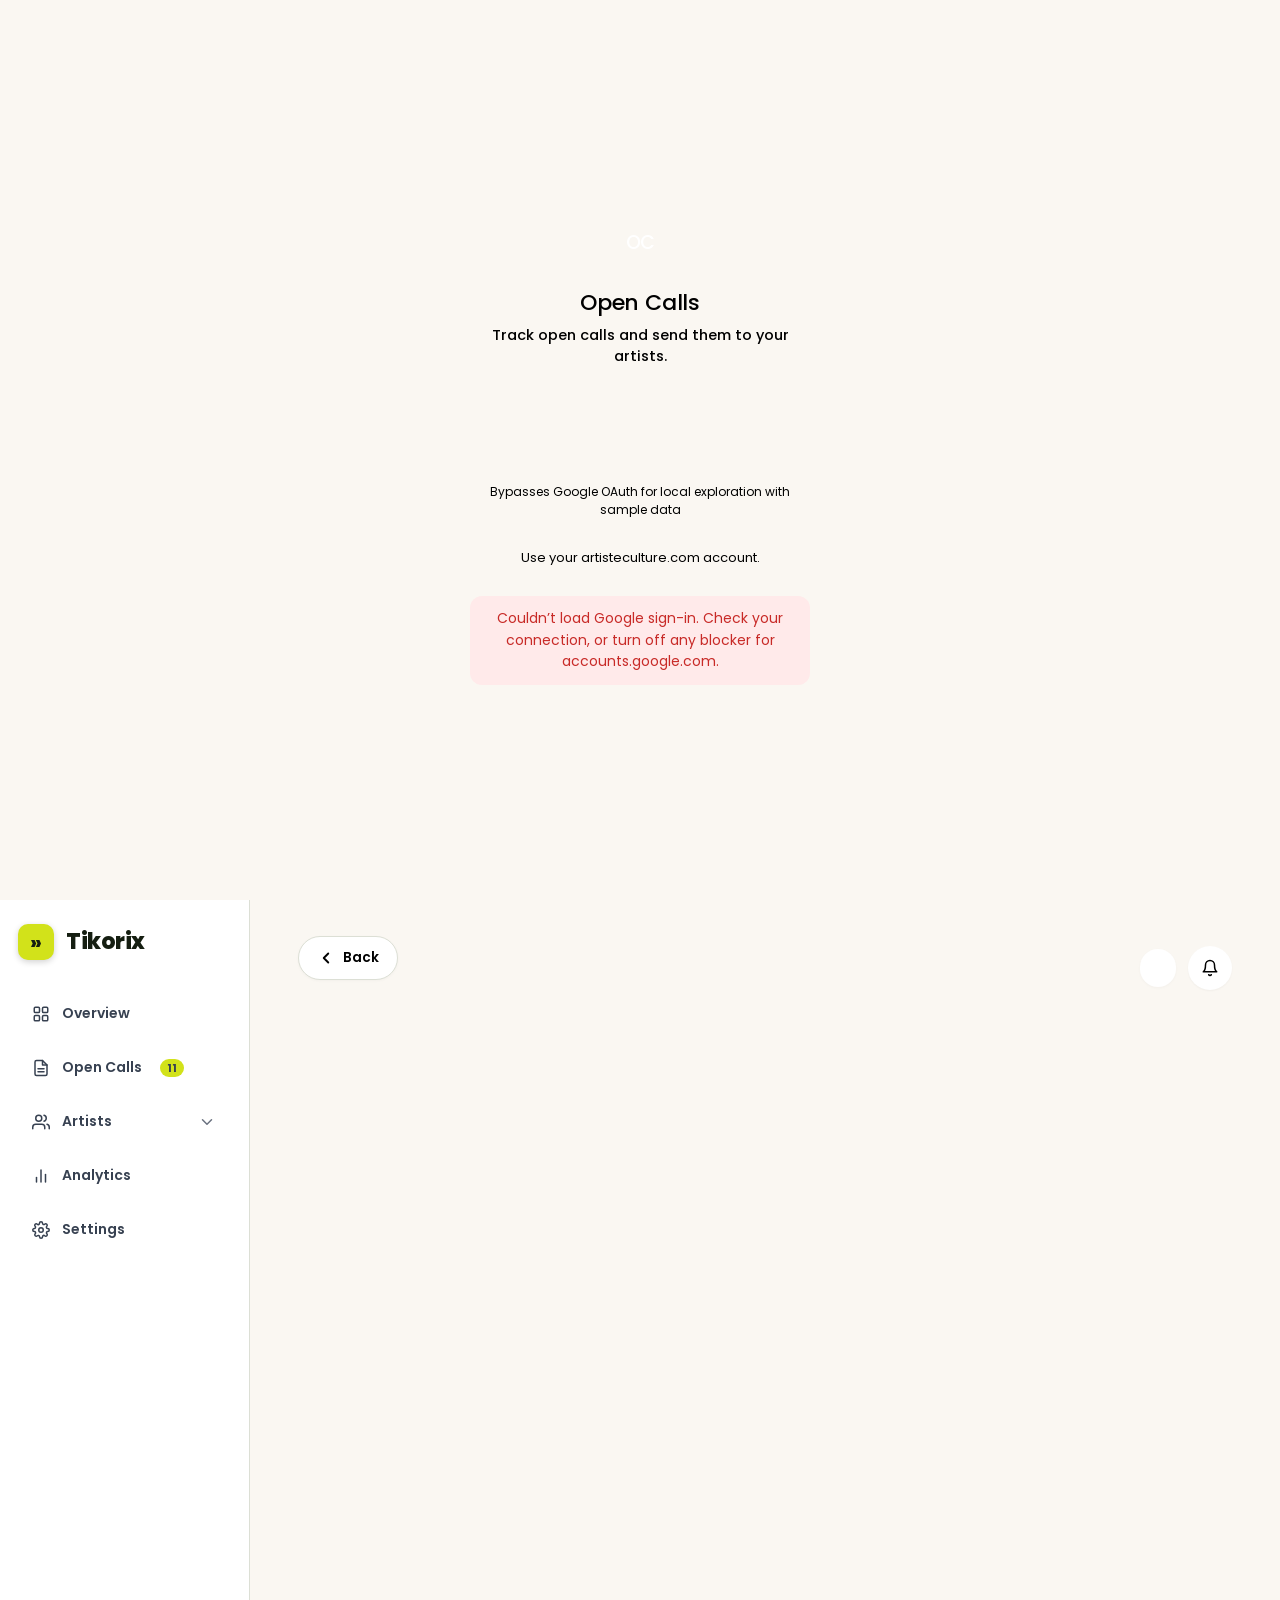
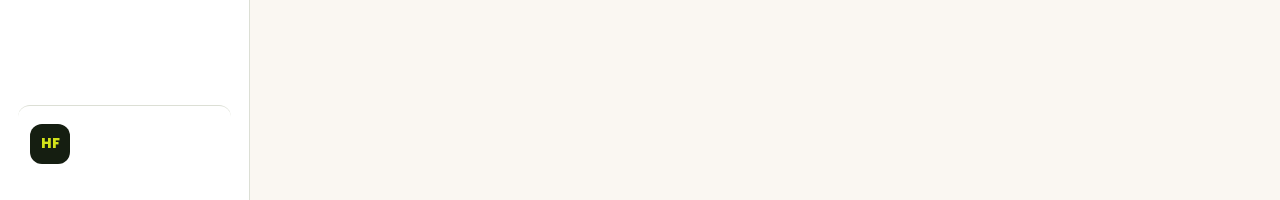
==== commit df3ccbd1: "﻿css: tokenise ink/surface colours across views; add breakpoint, z-index, layer scaffolding - Scope " ====
--- a/index.html
+++ b/index.html
@@ -1,4 +1,4 @@
-<!DOCTYPE html>
+﻿<!DOCTYPE html>
 <html lang="en">
 <head>
 <meta charset="utf-8">
@@ -42,7 +42,7 @@
     <p class="muted" id="signText">Track open calls and send them to your artists.</p>
     <div id="gsiBtn"></div>
     <div style="margin-top:20px;padding-top:16px;border-top:1px solid var(--line);">
-      <button type="button" class="btn ghost block" id="btnDemoMode" style="display:none;border:1px solid var(--line);background:var(--sunk);color:var(--ink);font-weight:600;width:100%;cursor:pointer;padding:10px 14px;border-radius:99px;font-size:14px">🚀 Preview UI as Guest (Demo Mode)</button>
+      <button type="button" class="btn ghost block" id="btnDemoMode" style="display:none;border:1px solid var(--line);background:var(--sunk);color:var(--ink);font-weight:600;width:100%;cursor:pointer;padding:10px 14px;border-radius:99px;font-size:14px">ðŸš€ Preview UI as Guest (Demo Mode)</button>
       <p class="faint" style="margin-top:8px;font-size:12px;text-align:center">Bypasses Google OAuth for local exploration with sample data</p>
     </div>
     <div id="pendingBox" hidden>
@@ -81,9 +81,9 @@
       <div class="tk-brand-title">Tikorix</div>
     </div>
 
-    <!-- Hidden command palette for keyboard shortcuts (⌘K) -->
+    <!-- Hidden command palette for keyboard shortcuts (âŒ˜K) -->
     <div class="quick-jump" style="display:none;">
-      <span class="cmdk-kbd">⌘K</span>
+      <span class="cmdk-kbd">âŒ˜K</span>
       <input type="search" id="quickJump" placeholder="Jump to an artist, call or page..." aria-label="Jump to an artist, call or page" autocomplete="off">
       <div class="quick-results" id="quickResults" hidden></div>
     </div>
@@ -181,7 +181,7 @@
         </label>
         <div class="thumbs" id="thumbs"></div>
         <label class="lbl" for="textInput" style="margin-top:14px;display:block;">Link or caption</label>
-        <textarea class="f" id="textInput" rows="3" placeholder="https://instagram.com/p/…"></textarea>
+        <textarea class="f" id="textInput" rows="3" placeholder="https://instagram.com/p/â€¦"></textarea>
         <div class="linkrow" style="margin-top:6px;">
           <span class="faint" style="font-size:12px;">Instagram links often can't be read. A screenshot works best.</span>
           <button type="button" class="linkbtn" id="btnPaste" hidden>Paste</button>
@@ -196,8 +196,8 @@
     <section class="wrap view" id="view-list" hidden>
       <div class="tk-page-header-bar" style="display:flex;justify-content:space-between;align-items:flex-start;width:100%;margin-bottom:20px;">
         <div>
-          <h1 class="tk-greeting" style="font-size:32px;font-weight:800;color:#111827;margin:0 0 4px 0;">Open Calls</h1>
-          <div class="tk-sub" style="font-size:14px;color:#4f5561;">Track, evaluate, and submit curated opportunities across represented artists.</div>
+          <h1 class="tk-greeting" style="font-size:32px;font-weight:800;color:var(--ink);margin:0 0 4px 0;">Open Calls</h1>
+          <div class="tk-sub" style="font-size:14px;color:var(--ink2);">Track, evaluate, and submit curated opportunities across represented artists.</div>
         </div>
         <div>
           <button type="button" class="btn primary tk-add-call-btn" onclick="go('#/add')">
@@ -215,11 +215,11 @@
             <input type="search" id="q" placeholder="Search opportunity, funder, artist..." autocomplete="off" aria-label="Search opportunity, funder, artist">
           </div>
           <select class="tk-filter-select" id="fCat" aria-label="Filter by Category">
-            <option value="">All Categories ▾</option>
+            <option value="">All Categories â–¾</option>
             <option>Exhibition</option><option>Residency</option><option>Grant</option><option>Prize</option><option>Art Fair</option><option>Competition</option><option>Other</option>
           </select>
           <select class="tk-filter-select" id="fArtist" aria-label="Filter by Artist">
-            <option value="">All Artists ▾</option>
+            <option value="">All Artists â–¾</option>
           </select>
           <button type="button" class="tk-alert-pill" id="fSoon" aria-pressed="false">
             <span>Closing Soon</span>
@@ -250,12 +250,12 @@
     <section class="wrap view" id="view-entry" hidden>
 
             <!-- BUNDLE 1: WORKFLOW & PROGRESS CARD -->
-      <div class="card-bundle workflow-card" id="entryHeaderCard" style="padding:24px 28px;border-radius:20px;background:#ffffff;border:1px solid #e5e7eb;margin-bottom:20px;">
+      <div class="card-bundle workflow-card" id="entryHeaderCard" style="padding:24px 28px;border-radius:20px;background:var(--surface);border:1px solid #e5e7eb;margin-bottom:20px;">
         <div class="workflow-top-row" style="display:flex;justify-content:space-between;align-items:flex-start;width:100%;">
           <div>
-            <div class="tk-eyebrow" id="entryHeaderEyebrow" style="font-size:11px;font-weight:700;color:#6b7280;letter-spacing:0.05em;margin-bottom:4px;text-transform:uppercase;">OPPORTUNITY INTAKE</div>
-            <h2 id="entryHeaderTitle" style="font-size:24px;font-weight:800;color:#111827;margin:0 0 6px 0;">New Open Call</h2>
-            <p id="entryHeaderDesc" style="font-size:13.5px;color:#4f5561;margin:0;">Enter and curate opportunity details. You can save as an in-progress draft or publish directly to your Active Inbox.</p>
+            <div class="tk-eyebrow" id="entryHeaderEyebrow" style="font-size:11px;font-weight:700;color:var(--ink3);letter-spacing:0.05em;margin-bottom:4px;text-transform:uppercase;">OPPORTUNITY INTAKE</div>
+            <h2 id="entryHeaderTitle" style="font-size:24px;font-weight:800;color:var(--ink);margin:0 0 6px 0;">New Open Call</h2>
+            <p id="entryHeaderDesc" style="font-size:13.5px;color:var(--ink2);margin:0;">Enter and curate opportunity details. You can save as an in-progress draft or publish directly to your Active Inbox.</p>
           </div>
           <div style="display:flex;align-items:center;gap:10px;">
             <span class="status-pill" id="entryStatus"></span>
@@ -279,7 +279,7 @@
               <button type="button" class="tk-row-menu-btn" id="btnCallDetailsMore" aria-label="Opportunity options" title="Opportunity options" onclick="toggleCallDetailsDropdown(event)">
                 <svg width="18" height="18" viewBox="0 0 24 24" fill="none" stroke="currentColor" stroke-width="2.5"><circle cx="12" cy="12" r="1.5"/><circle cx="19" cy="12" r="1.5"/><circle cx="5" cy="12" r="1.5"/></svg>
               </button>
-              <div class="tk-menu-dropdown right" id="callDetailsDropdown" style="display:none;position:absolute;top:100%;right:0;margin-top:4px;z-index:60;min-width:220px;box-shadow:0 10px 25px rgba(0,0,0,0.15);background:#ffffff;border:1px solid #e5e7eb;border-radius:12px;padding:6px;">
+              <div class="tk-menu-dropdown right" id="callDetailsDropdown" style="display:none;position:absolute;top:100%;right:0;margin-top:4px;z-index:60;min-width:220px;box-shadow:0 10px 25px rgba(0,0,0,0.15);background:var(--surface);border:1px solid #e5e7eb;border-radius:12px;padding:6px;">
               </div>
             </div>
           </div>
@@ -370,7 +370,7 @@
             <div class="bundle-fields">
               <div class="field" data-k="fee">
                 <label class="lbl" for="f_fee">Application Fee</label>
-                <input class="f" id="f_fee" placeholder="Free, ₹500">
+                <input class="f" id="f_fee" placeholder="Free, â‚¹500">
                 <div class="note">Not found. Check the source.</div>
               </div>
               <div class="field" data-k="fees">
@@ -437,7 +437,7 @@
 
       <!-- ACTIONS BAR (STICKY BOTTOM FOOTER) -->
       <div class="tk-sticky-actions" id="entryActions" style="display:flex;justify-content:space-between;align-items:center;">
-        <div class="msg" id="entryMsg" role="alert" style="margin:0;font-size:13px;color:#6b7280;"></div>
+        <div class="msg" id="entryMsg" role="alert" style="margin:0;font-size:13px;color:var(--ink3);"></div>
                 <div style="display:flex;align-items:center;gap:12px;">
           <button type="button" class="btn ghost sm" id="btnCancelEdit" onclick="go('#/inbox')">Cancel</button>
           <button type="button" class="btn sm tk-btn-draft" id="btnSaveDraft" style="display:none;">Save Draft</button>
@@ -486,8 +486,8 @@
       <div class="tk-top-bar" style="margin-bottom:24px;">
         <div>
           <div class="tk-page-eyebrow">WORKSPACE / SETTINGS</div>
-          <h1 class="tk-page-title" style="margin:0;font-size:28px;font-weight:800;color:#111827;">Settings &amp; Preferences</h1>
-          <p class="tk-page-subtitle" style="margin:4px 0 0;font-size:14px;color:#6b7280;">Manage workspace rules, intake fields, automated reminders, and reports.</p>
+          <h1 class="tk-page-title" style="margin:0;font-size:28px;font-weight:800;color:var(--ink);">Settings &amp; Preferences</h1>
+          <p class="tk-page-subtitle" style="margin:4px 0 0;font-size:14px;color:var(--ink3);">Manage workspace rules, intake fields, automated reminders, and reports.</p>
         </div>
         </div>
 
@@ -574,13 +574,13 @@
 <div class="tk-modal-backdrop" id="tkEmailModal">
   <div class="tk-email-modal">
     <div class="tk-modal-header">
-      <h3 class="tk-modal-title"><span>✉ Generated Pitch Email for <span id="mEmailArtist">Marita</span></span></h3>
+      <h3 class="tk-modal-title"><span>âœ‰ Generated Pitch Email for <span id="mEmailArtist">Marita</span></span></h3>
       <button type="button" class="tk-modal-close" onclick="closeEmailModal()">&times;</button>
     </div>
     <div class="tk-modal-body">
-      <div style="font-size:13px;color:#374151;display:flex;flex-direction:column;gap:6px;">
+      <div style="font-size:13px;color:var(--ink2);display:flex;flex-direction:column;gap:6px;">
         <div><strong>To:</strong> <span id="mEmailTo">marita@artisteculture.com</span></div>
-        <div><strong>Subject:</strong> <span id="mEmailSubject">Curated Opportunity: Autumn Production Grant (₹3,50,000)</span></div>
+        <div><strong>Subject:</strong> <span id="mEmailSubject">Curated Opportunity: Autumn Production Grant (â‚¹3,50,000)</span></div>
       </div>
       <div class="tk-email-preview-box" id="mEmailBody">Hi Marita,
 
@@ -588,22 +588,22 @@
 
 The curatorial team vetted this new open call that strongly aligns with your practice:
 
-• Opportunity: Autumn Production Grant 2027
-• Funding & Support: ₹3,50,000 direct production stipend
-• Deadline: 6 November 2026 (closing in 2 days)
-• Requirements: 500w proposal, 10 work images, CV (we already drafted this in your dossier)
+â€¢ Opportunity: Autumn Production Grant 2027
+â€¢ Funding & Support: â‚¹3,50,000 direct production stipend
+â€¢ Deadline: 6 November 2026 (closing in 2 days)
+â€¢ Requirements: 500w proposal, 10 work images, CV (we already drafted this in your dossier)
 
 Review the full details in your Google Doc dossier below and let us know if we should submit:
-👉 https://docs.google.com/document/d/marita-fernandez-dossier-2026
+ðŸ‘‰ https://docs.google.com/document/d/marita-fernandez-dossier-2026
 
 Best,
 Hazel & the Curatorial Team</div>
     </div>
     <div class="tk-modal-footer">
-      <span style="font-size:12px;color:#6b7280;">Backed by <code>p2_generateEmailText</code></span>
+      <span style="font-size:12px;color:var(--ink3);">Backed by <code>p2_generateEmailText</code></span>
       <div style="display:flex;gap:10px;">
-        <button type="button" class="tk-btn-modal" onclick="copyEmailText()">📋 Copy Email Text</button>
-        <button type="button" class="tk-btn-modal" style="background:#2563eb;color:#fff;" onclick="window.open('https://mail.google.com','_blank')">↗ Open in Gmail</button>
+        <button type="button" class="tk-btn-modal" onclick="copyEmailText()">ðŸ“‹ Copy Email Text</button>
+        <button type="button" class="tk-btn-modal" style="background:#2563eb;color:#fff;" onclick="window.open('https://mail.google.com','_blank')">â†— Open in Gmail</button>
       </div>
     </div>
   </div>
--- a/styles.css
+++ b/styles.css
@@ -4,10 +4,11 @@
 @layer reset, tokens, layout, components, views, legacy;
 
 @import url('./css/00-tokens.css') layer(tokens);
+@import url('./css/01-layout.css') layer(layout);
 @import url('./css/01-base.css') layer(legacy);
 @import url('./css/02-refresh.css') layer(legacy);
-@import url('./css/03-card-themes.css') layer(legacy);
+@import url('./css/02-components.css') layer(components);
 @import url('./css/04-workspace.css') layer(legacy);
 @import url('./css/05-responsive.css') layer(legacy);
 @import url('./css/06-dark.css') layer(legacy);
-@import url('./css/07-views.css') layer(legacy);
+@import url('./css/07-views.css') layer(views);
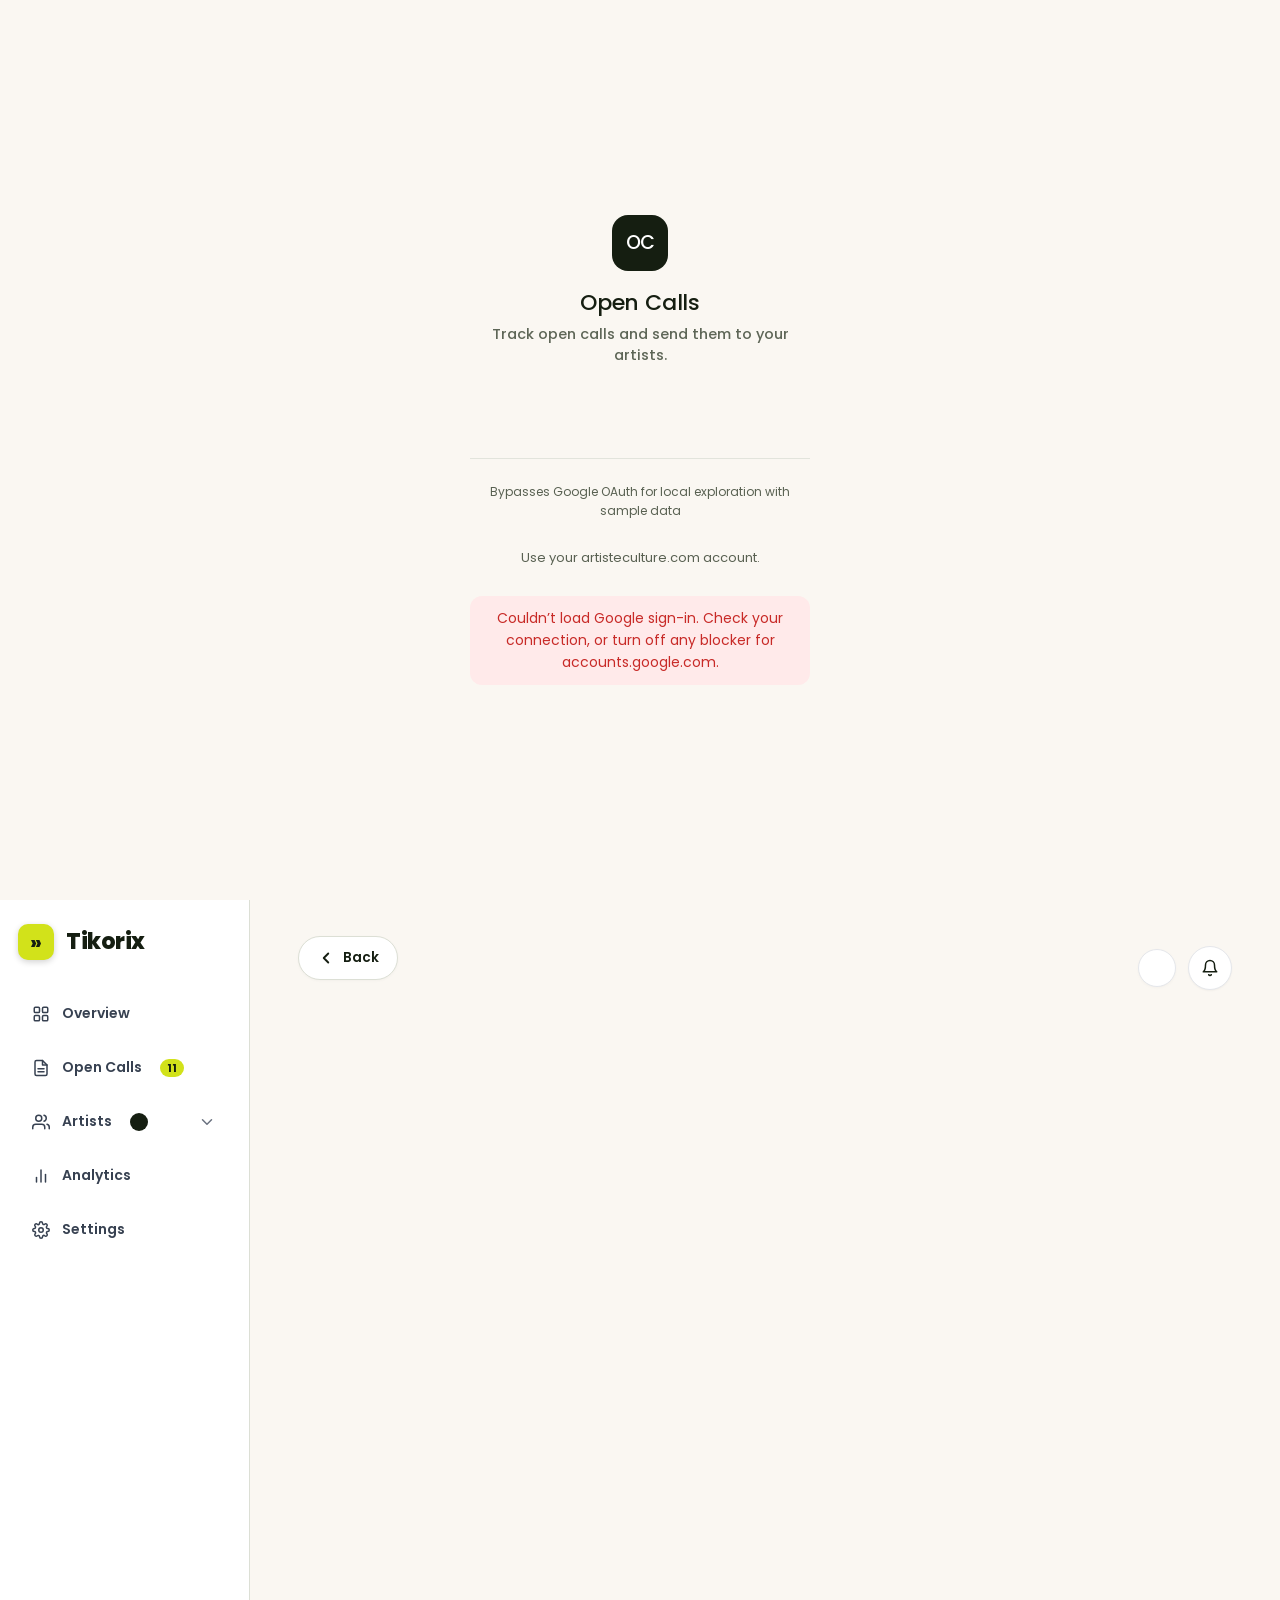
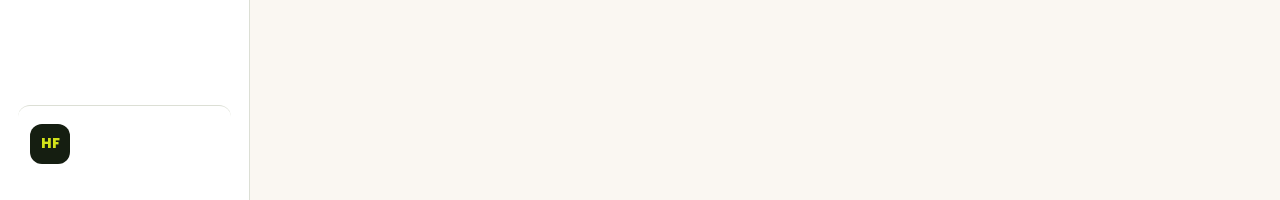
==== commit 1f471e02: "css: repair df3ccbd regressions and fix badge contrast - Rebuild 01-base, 02-refresh, 02-components," ====
--- a/index.html
+++ b/index.html
@@ -1,4 +1,4 @@
-﻿<!DOCTYPE html>
+<!DOCTYPE html>
 <html lang="en">
 <head>
 <meta charset="utf-8">
@@ -42,7 +42,7 @@
     <p class="muted" id="signText">Track open calls and send them to your artists.</p>
     <div id="gsiBtn"></div>
     <div style="margin-top:20px;padding-top:16px;border-top:1px solid var(--line);">
-      <button type="button" class="btn ghost block" id="btnDemoMode" style="display:none;border:1px solid var(--line);background:var(--sunk);color:var(--ink);font-weight:600;width:100%;cursor:pointer;padding:10px 14px;border-radius:99px;font-size:14px">ðŸš€ Preview UI as Guest (Demo Mode)</button>
+      <button type="button" class="btn ghost block" id="btnDemoMode" style="display:none;border:1px solid var(--line);background:var(--sunk);color:var(--ink);font-weight:600;width:100%;cursor:pointer;padding:10px 14px;border-radius:99px;font-size:14px">🚀 Preview UI as Guest (Demo Mode)</button>
       <p class="faint" style="margin-top:8px;font-size:12px;text-align:center">Bypasses Google OAuth for local exploration with sample data</p>
     </div>
     <div id="pendingBox" hidden>
@@ -81,9 +81,9 @@
       <div class="tk-brand-title">Tikorix</div>
     </div>
 
-    <!-- Hidden command palette for keyboard shortcuts (âŒ˜K) -->
+    <!-- Hidden command palette for keyboard shortcuts (⌘K) -->
     <div class="quick-jump" style="display:none;">
-      <span class="cmdk-kbd">âŒ˜K</span>
+      <span class="cmdk-kbd">⌘K</span>
       <input type="search" id="quickJump" placeholder="Jump to an artist, call or page..." aria-label="Jump to an artist, call or page" autocomplete="off">
       <div class="quick-results" id="quickResults" hidden></div>
     </div>
@@ -181,7 +181,7 @@
         </label>
         <div class="thumbs" id="thumbs"></div>
         <label class="lbl" for="textInput" style="margin-top:14px;display:block;">Link or caption</label>
-        <textarea class="f" id="textInput" rows="3" placeholder="https://instagram.com/p/â€¦"></textarea>
+        <textarea class="f" id="textInput" rows="3" placeholder="https://instagram.com/p/…"></textarea>
         <div class="linkrow" style="margin-top:6px;">
           <span class="faint" style="font-size:12px;">Instagram links often can't be read. A screenshot works best.</span>
           <button type="button" class="linkbtn" id="btnPaste" hidden>Paste</button>
@@ -215,11 +215,11 @@
             <input type="search" id="q" placeholder="Search opportunity, funder, artist..." autocomplete="off" aria-label="Search opportunity, funder, artist">
           </div>
           <select class="tk-filter-select" id="fCat" aria-label="Filter by Category">
-            <option value="">All Categories â–¾</option>
+            <option value="">All Categories ▾</option>
             <option>Exhibition</option><option>Residency</option><option>Grant</option><option>Prize</option><option>Art Fair</option><option>Competition</option><option>Other</option>
           </select>
           <select class="tk-filter-select" id="fArtist" aria-label="Filter by Artist">
-            <option value="">All Artists â–¾</option>
+            <option value="">All Artists ▾</option>
           </select>
           <button type="button" class="tk-alert-pill" id="fSoon" aria-pressed="false">
             <span>Closing Soon</span>
@@ -250,7 +250,7 @@
     <section class="wrap view" id="view-entry" hidden>
 
             <!-- BUNDLE 1: WORKFLOW & PROGRESS CARD -->
-      <div class="card-bundle workflow-card" id="entryHeaderCard" style="padding:24px 28px;border-radius:20px;background:var(--surface);border:1px solid #e5e7eb;margin-bottom:20px;">
+      <div class="card-bundle workflow-card" id="entryHeaderCard" style="padding:24px 28px;border-radius:20px;background:#ffffff;border:1px solid #e5e7eb;margin-bottom:20px;">
         <div class="workflow-top-row" style="display:flex;justify-content:space-between;align-items:flex-start;width:100%;">
           <div>
             <div class="tk-eyebrow" id="entryHeaderEyebrow" style="font-size:11px;font-weight:700;color:var(--ink3);letter-spacing:0.05em;margin-bottom:4px;text-transform:uppercase;">OPPORTUNITY INTAKE</div>
@@ -279,7 +279,7 @@
               <button type="button" class="tk-row-menu-btn" id="btnCallDetailsMore" aria-label="Opportunity options" title="Opportunity options" onclick="toggleCallDetailsDropdown(event)">
                 <svg width="18" height="18" viewBox="0 0 24 24" fill="none" stroke="currentColor" stroke-width="2.5"><circle cx="12" cy="12" r="1.5"/><circle cx="19" cy="12" r="1.5"/><circle cx="5" cy="12" r="1.5"/></svg>
               </button>
-              <div class="tk-menu-dropdown right" id="callDetailsDropdown" style="display:none;position:absolute;top:100%;right:0;margin-top:4px;z-index:60;min-width:220px;box-shadow:0 10px 25px rgba(0,0,0,0.15);background:var(--surface);border:1px solid #e5e7eb;border-radius:12px;padding:6px;">
+              <div class="tk-menu-dropdown right" id="callDetailsDropdown" style="display:none;position:absolute;top:100%;right:0;margin-top:4px;z-index:60;min-width:220px;box-shadow:0 10px 25px rgba(0,0,0,0.15);background:#ffffff;border:1px solid #e5e7eb;border-radius:12px;padding:6px;">
               </div>
             </div>
           </div>
@@ -370,7 +370,7 @@
             <div class="bundle-fields">
               <div class="field" data-k="fee">
                 <label class="lbl" for="f_fee">Application Fee</label>
-                <input class="f" id="f_fee" placeholder="Free, â‚¹500">
+                <input class="f" id="f_fee" placeholder="Free, ₹500">
                 <div class="note">Not found. Check the source.</div>
               </div>
               <div class="field" data-k="fees">
@@ -574,13 +574,13 @@
 <div class="tk-modal-backdrop" id="tkEmailModal">
   <div class="tk-email-modal">
     <div class="tk-modal-header">
-      <h3 class="tk-modal-title"><span>âœ‰ Generated Pitch Email for <span id="mEmailArtist">Marita</span></span></h3>
+      <h3 class="tk-modal-title"><span>✉ Generated Pitch Email for <span id="mEmailArtist">Marita</span></span></h3>
       <button type="button" class="tk-modal-close" onclick="closeEmailModal()">&times;</button>
     </div>
     <div class="tk-modal-body">
       <div style="font-size:13px;color:var(--ink2);display:flex;flex-direction:column;gap:6px;">
         <div><strong>To:</strong> <span id="mEmailTo">marita@artisteculture.com</span></div>
-        <div><strong>Subject:</strong> <span id="mEmailSubject">Curated Opportunity: Autumn Production Grant (â‚¹3,50,000)</span></div>
+        <div><strong>Subject:</strong> <span id="mEmailSubject">Curated Opportunity: Autumn Production Grant (₹3,50,000)</span></div>
       </div>
       <div class="tk-email-preview-box" id="mEmailBody">Hi Marita,
 
@@ -588,13 +588,13 @@
 
 The curatorial team vetted this new open call that strongly aligns with your practice:
 
-â€¢ Opportunity: Autumn Production Grant 2027
-â€¢ Funding & Support: â‚¹3,50,000 direct production stipend
-â€¢ Deadline: 6 November 2026 (closing in 2 days)
-â€¢ Requirements: 500w proposal, 10 work images, CV (we already drafted this in your dossier)
+• Opportunity: Autumn Production Grant 2027
+• Funding & Support: ₹3,50,000 direct production stipend
+• Deadline: 6 November 2026 (closing in 2 days)
+• Requirements: 500w proposal, 10 work images, CV (we already drafted this in your dossier)
 
 Review the full details in your Google Doc dossier below and let us know if we should submit:
-ðŸ‘‰ https://docs.google.com/document/d/marita-fernandez-dossier-2026
+👉 https://docs.google.com/document/d/marita-fernandez-dossier-2026
 
 Best,
 Hazel & the Curatorial Team</div>
@@ -602,8 +602,8 @@
     <div class="tk-modal-footer">
       <span style="font-size:12px;color:var(--ink3);">Backed by <code>p2_generateEmailText</code></span>
       <div style="display:flex;gap:10px;">
-        <button type="button" class="tk-btn-modal" onclick="copyEmailText()">ðŸ“‹ Copy Email Text</button>
-        <button type="button" class="tk-btn-modal" style="background:#2563eb;color:#fff;" onclick="window.open('https://mail.google.com','_blank')">â†— Open in Gmail</button>
+        <button type="button" class="tk-btn-modal" onclick="copyEmailText()">📋 Copy Email Text</button>
+        <button type="button" class="tk-btn-modal" style="background:#2563eb;color:#fff;" onclick="window.open('https://mail.google.com','_blank')">↗ Open in Gmail</button>
       </div>
     </div>
   </div>
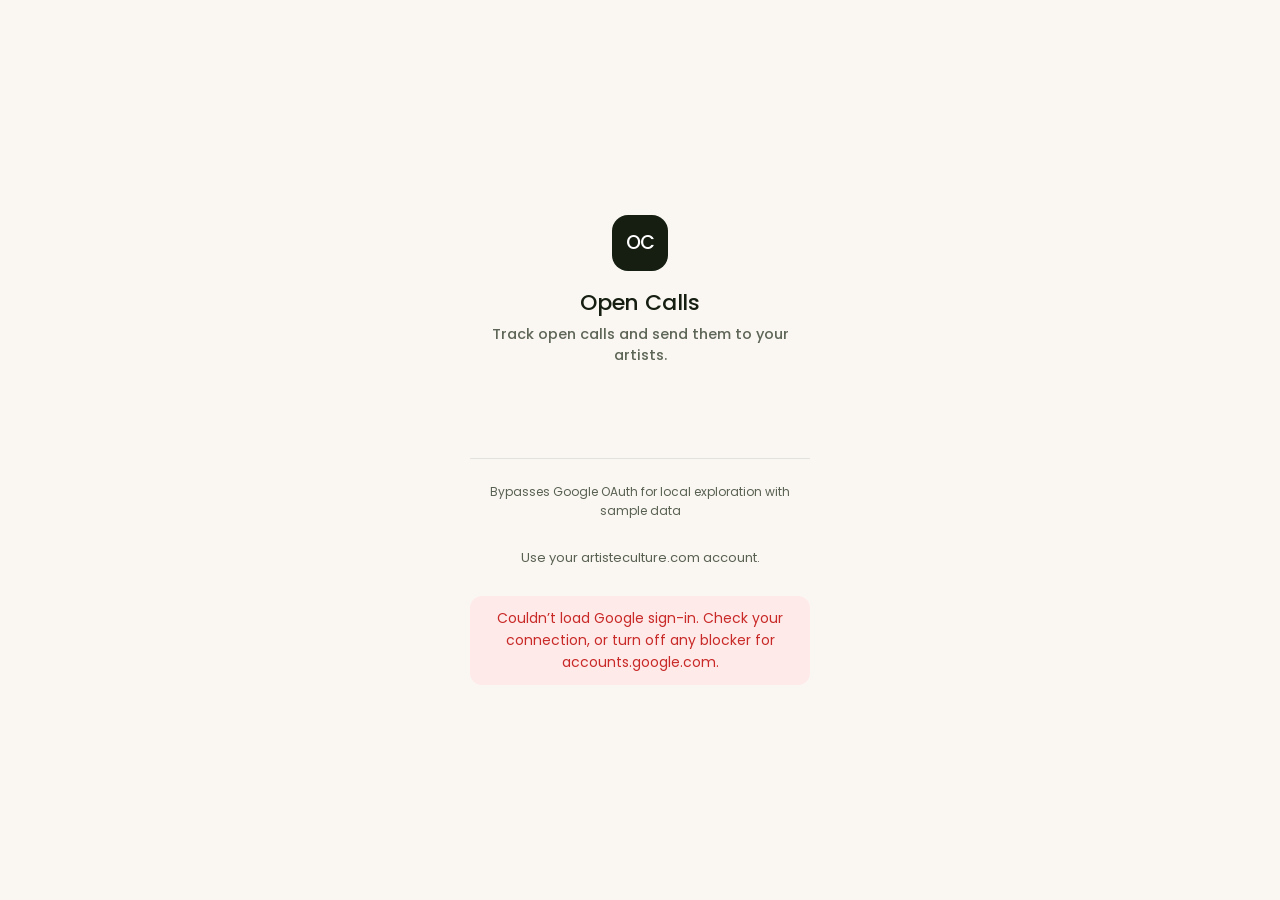
==== commit a1f8ccea: "ui: one clean button design (css/views/buttons.css) - Every .btn now comes from css/views/buttons.cs" ====
--- a/index.html
+++ b/index.html
@@ -42,7 +42,7 @@
     <p class="muted" id="signText">Track open calls and send them to your artists.</p>
     <div id="gsiBtn"></div>
     <div style="margin-top:20px;padding-top:16px;border-top:1px solid var(--line);">
-      <button type="button" class="btn ghost block" id="btnDemoMode" style="display:none;border:1px solid var(--line);background:var(--sunk);color:var(--ink);font-weight:600;width:100%;cursor:pointer;padding:10px 14px;border-radius:99px;font-size:14px">🚀 Preview UI as Guest (Demo Mode)</button>
+      <button type="button" class="btn ghost block" id="btnDemoMode" style="display:none">🚀 Preview UI as Guest (Demo Mode)</button>
       <p class="faint" style="margin-top:8px;font-size:12px;text-align:center">Bypasses Google OAuth for local exploration with sample data</p>
     </div>
     <div id="pendingBox" hidden>
@@ -441,7 +441,7 @@
                 <div style="display:flex;align-items:center;gap:12px;">
           <button type="button" class="btn ghost sm" id="btnCancelEdit" onclick="go('#/inbox')">Cancel</button>
           <button type="button" class="btn sm tk-btn-draft" id="btnSaveDraft" style="display:none;">Save Draft</button>
-          <button type="button" class="btn primary sm" id="btnPrimary" style="background:#111827;color:#ffffff;border-radius:9999px;padding:9px 24px;font-size:14px;font-weight:700;">Save to Inbox</button>
+          <button type="button" class="btn primary sm" id="btnPrimary">Save to Inbox</button>
           <button type="button" id="btnDeleteCall" aria-label="Delete call" hidden></button>
           <button type="button" id="btnToDrafts" aria-label="Move to drafts" hidden></button>
           <button type="button" id="btnRestore" aria-label="Restore call" hidden></button>
--- a/styles.css
+++ b/styles.css
@@ -1,8 +1,22 @@
 /* Tikorix styles: zero-build, native CSS cascade layers.
-   Everything below currently lives in one layer, "legacy", imported in the ORIGINAL source order so the cascade is unchanged.
-   Migrate rules out of legacy/*.css into tokens/layout/components/views and delete !important as you go. */
-@layer reset, tokens, layout, components, views, legacy;
 
+   LAYER ORDER (lowest to highest priority for normal rules):
+     reset, tokens, layout, components, legacy, views
+
+   - legacy : the old stylesheets, imported in their ORIGINAL order so behaviour is unchanged.
+   - views  : the clean destination. Rules here beat legacy WITHOUT !important.
+
+   HOW TO MIGRATE A RULE OUT OF LEGACY
+     1. Copy the rule into a file loaded with layer(views), without any !important.
+     2. Delete it from the legacy file, together with any other legacy rules that fight it.
+        (A legacy !important still beats a normal views rule, because !important reverses
+        layer order. So the legacy competitor must go, not just be outranked.)
+     3. Compare before/after in both themes and at phone/tablet/desktop width, then commit.
+
+   Do NOT move whole legacy files into another layer: that changes which rules win app-wide. */
+@layer reset, tokens, layout, components, legacy, views;
+
+@import url('./css/00-motion.css') layer(reset);
 @import url('./css/00-tokens.css') layer(tokens);
 @import url('./css/01-layout.css') layer(layout);
 @import url('./css/01-base.css') layer(legacy);
@@ -11,4 +25,12 @@
 @import url('./css/04-workspace.css') layer(legacy);
 @import url('./css/05-responsive.css') layer(legacy);
 @import url('./css/06-dark.css') layer(legacy);
-@import url('./css/07-views.css') layer(views);
+@import url('./css/07-views.css') layer(legacy);
+
+/* Clean, migrated components (no !important) */
+@import url('./css/views/status-tabs.css') layer(views);
+@import url('./css/views/entry-pipeline.css') layer(views);
+@import url('./css/views/sidebar.css') layer(views);
+@import url('./css/views/call-table.css') layer(views);
+@import url('./css/views/who-are-you.css') layer(views);
+@import url('./css/views/buttons.css') layer(views);
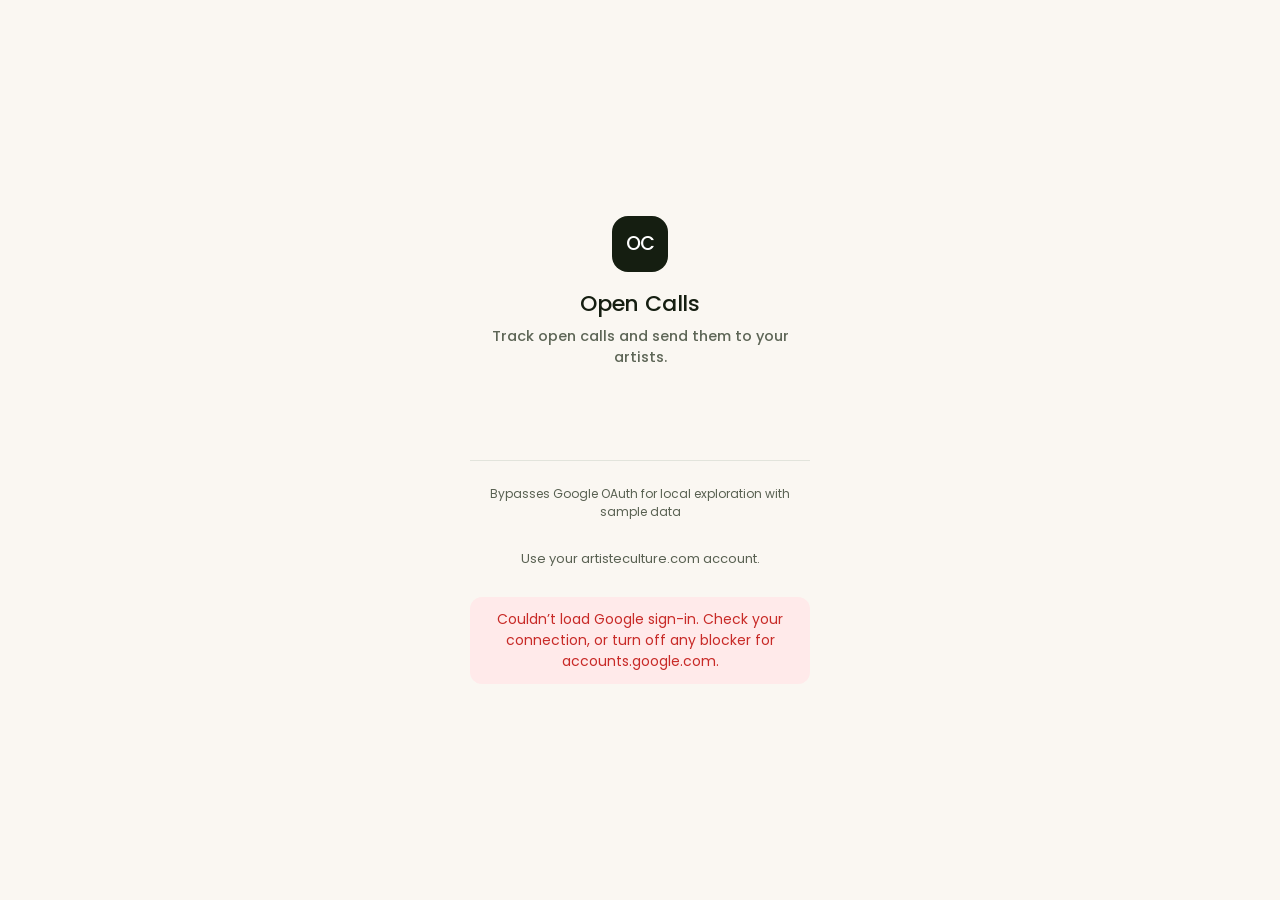
==== commit 14bd7a9a: "Move remaining forced overrides into a final views layer; drop dead inline styles (account button, s" ====
--- a/index.html
+++ b/index.html
@@ -145,7 +145,7 @@
       <div class="tk-header-right" style="display:flex;align-items:center;gap:12px;">
         <div class="tk-date-pill"></div>
         <button type="button" class="icon-btn" id="btnBell" aria-label="Notifications" title="Notifications" style="display:none;"><svg viewBox="0 0 24 24" aria-hidden="true"><path d="M18 8a6 6 0 0 0-12 0c0 7-3 9-3 9h18s-3-2-3-9"/><path d="M13.7 21a2 2 0 0 1-3.4 0"/></svg><span class="bell-count" id="bellCount"></span></button>
-        <button type="button" class="avatar" id="btnAccount" aria-label="Account" style="display:none;"></button>
+        <button type="button" class="avatar" id="btnAccount" aria-label="Account"></button>
       </div>
     </div>
   </header>
@@ -196,7 +196,7 @@
     <section class="wrap view" id="view-list" hidden>
       <div class="tk-page-header-bar" style="display:flex;justify-content:space-between;align-items:flex-start;width:100%;margin-bottom:20px;">
         <div>
-          <h1 class="tk-greeting" style="font-size:32px;font-weight:800;color:var(--ink);margin:0 0 4px 0;">Open Calls</h1>
+          <h1 class="tk-greeting" style="font-size:32px;font-weight:800;margin:0 0 4px 0;">Open Calls</h1>
           <div class="tk-sub" style="font-size:14px;color:var(--ink2);">Track, evaluate, and submit curated opportunities across represented artists.</div>
         </div>
         <div>
@@ -250,7 +250,7 @@
     <section class="wrap view" id="view-entry" hidden>
 
             <!-- BUNDLE 1: WORKFLOW & PROGRESS CARD -->
-      <div class="card-bundle workflow-card" id="entryHeaderCard" style="padding:24px 28px;border-radius:20px;background:#ffffff;border:1px solid #e5e7eb;margin-bottom:20px;">
+      <div class="card-bundle workflow-card" id="entryHeaderCard" style="padding:24px 28px;border-radius:20px;margin-bottom:20px;">
         <div class="workflow-top-row" style="display:flex;justify-content:space-between;align-items:flex-start;width:100%;">
           <div>
             <div class="tk-eyebrow" id="entryHeaderEyebrow" style="font-size:11px;font-weight:700;color:var(--ink3);letter-spacing:0.05em;margin-bottom:4px;text-transform:uppercase;">OPPORTUNITY INTAKE</div>
@@ -487,7 +487,7 @@
         <div>
           <div class="tk-page-eyebrow">WORKSPACE / SETTINGS</div>
           <h1 class="tk-page-title" style="margin:0;font-size:28px;font-weight:800;color:var(--ink);">Settings &amp; Preferences</h1>
-          <p class="tk-page-subtitle" style="margin:4px 0 0;font-size:14px;color:var(--ink3);">Manage workspace rules, intake fields, automated reminders, and reports.</p>
+          <p class="tk-page-subtitle" style="margin:4px 0 0;font-size:14px;">Manage workspace rules, intake fields, automated reminders, and reports.</p>
         </div>
         </div>
 
--- a/styles.css
+++ b/styles.css
@@ -28,9 +28,23 @@
 @import url('./css/07-views.css') layer(legacy);
 
 /* Clean, migrated components (no !important) */
+@import url('./css/views/surfaces.css') layer(views);  /* first: lowest sub-layer */
+@import url('./css/views/page-layout.css') layer(views);
+@import url('./css/views/cards-text.css') layer(views);
+@import url('./css/views/misc-3.css') layer(views);
+@import url('./css/views/labels.css') layer(views);   /* first: later views files may refine badges */
 @import url('./css/views/status-tabs.css') layer(views);
 @import url('./css/views/entry-pipeline.css') layer(views);
 @import url('./css/views/sidebar.css') layer(views);
 @import url('./css/views/call-table.css') layer(views);
 @import url('./css/views/who-are-you.css') layer(views);
 @import url('./css/views/buttons.css') layer(views);
+@import url('./css/views/fields.css') layer(views);
+@import url('./css/views/chips.css') layer(views);
+@import url('./css/views/menus.css') layer(views);
+@import url('./css/views/pulse.css') layer(views);
+@import url('./css/views/page-nav.css') layer(views);
+@import url('./css/views/misc-1.css') layer(views);
+@import url('./css/views/misc-2.css') layer(views);
+@import url('./css/views/icon-buttons.css') layer(views);
+@import url('./css/views/final.css') layer(views);     /* last: formerly-forced leftovers */
